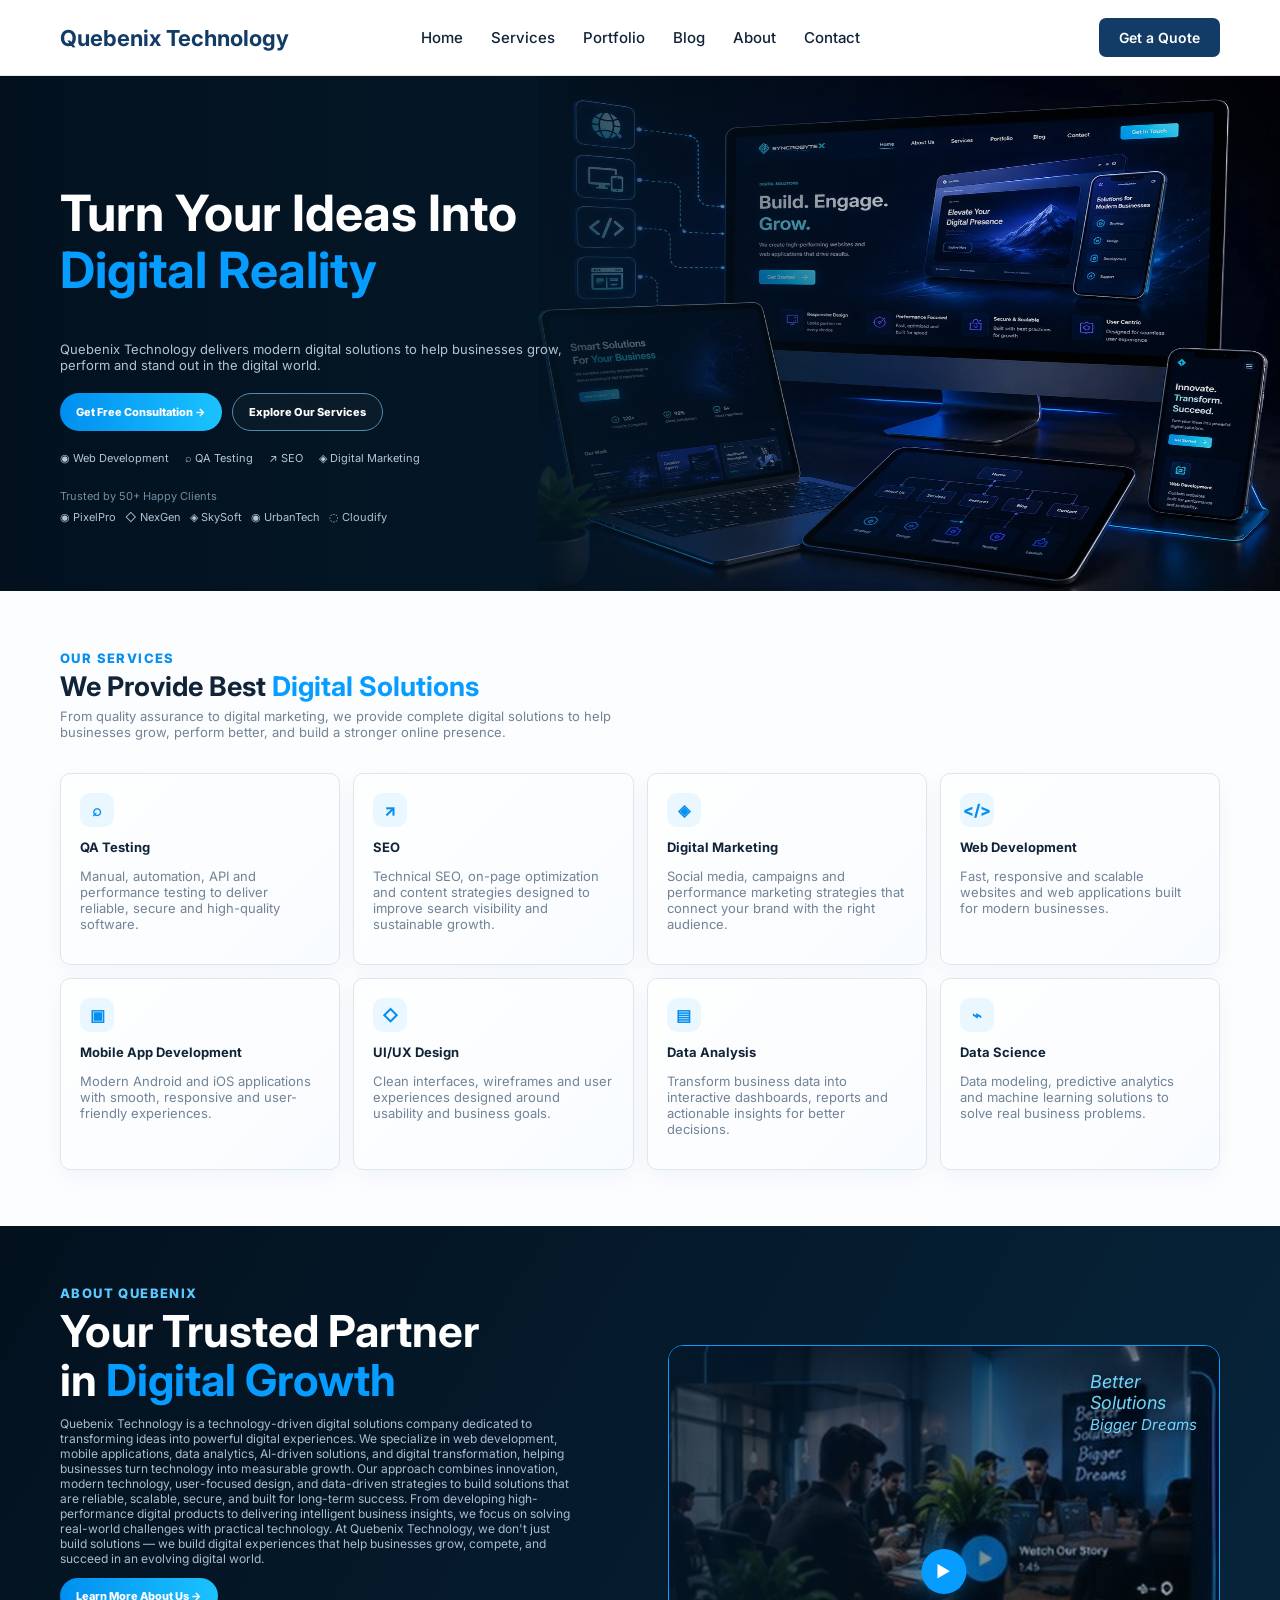
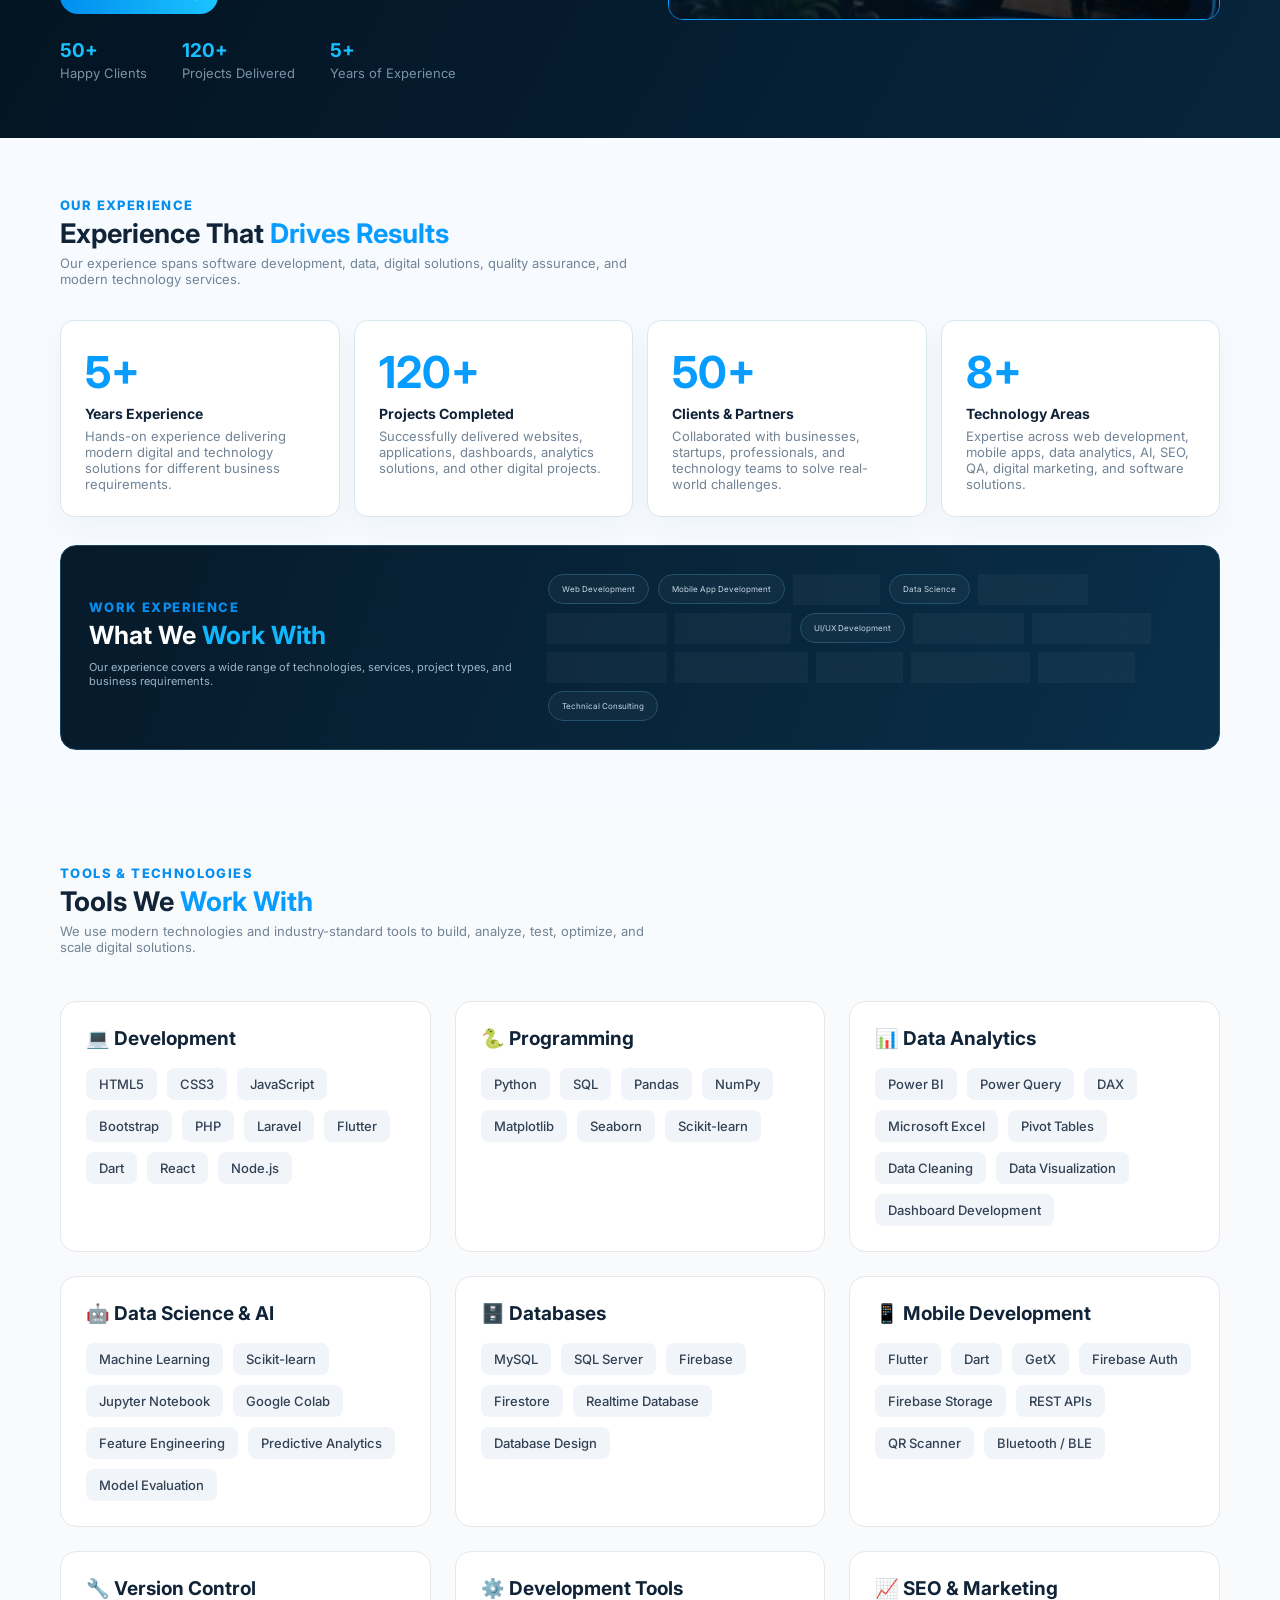
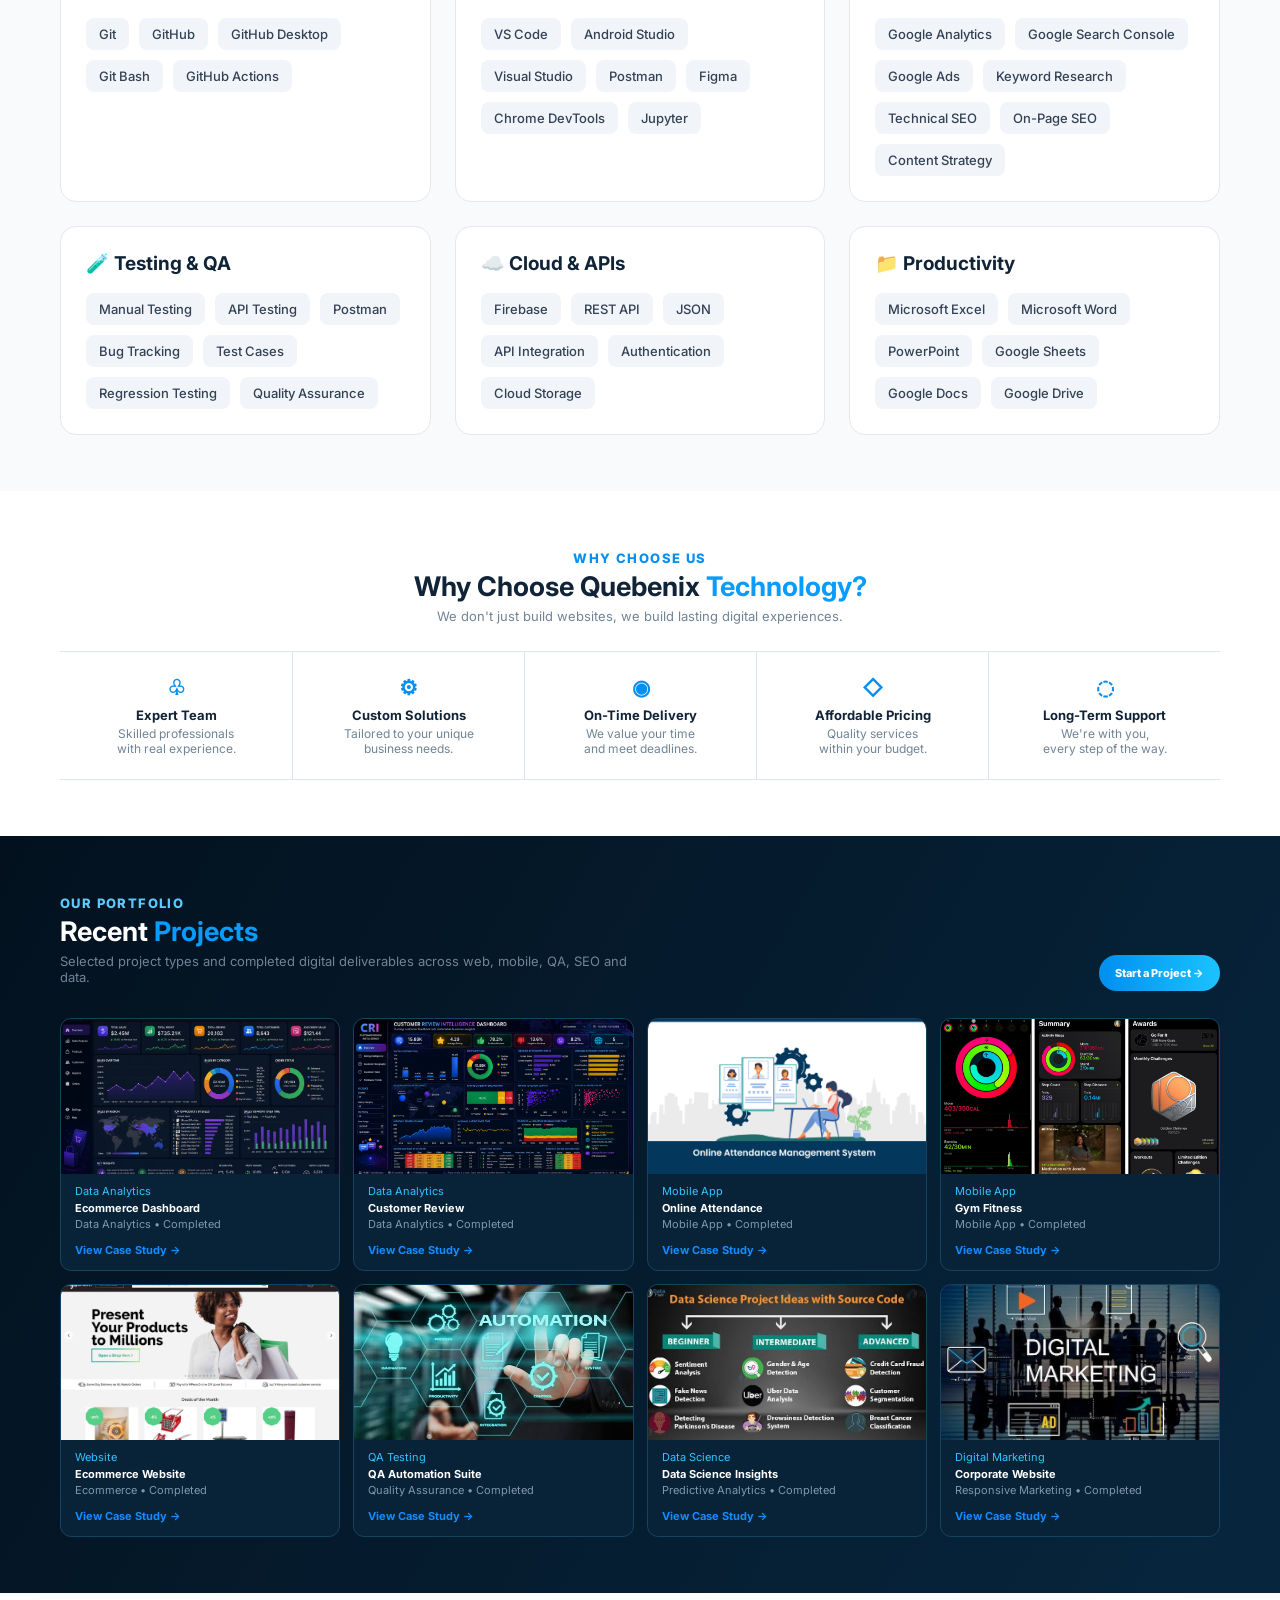
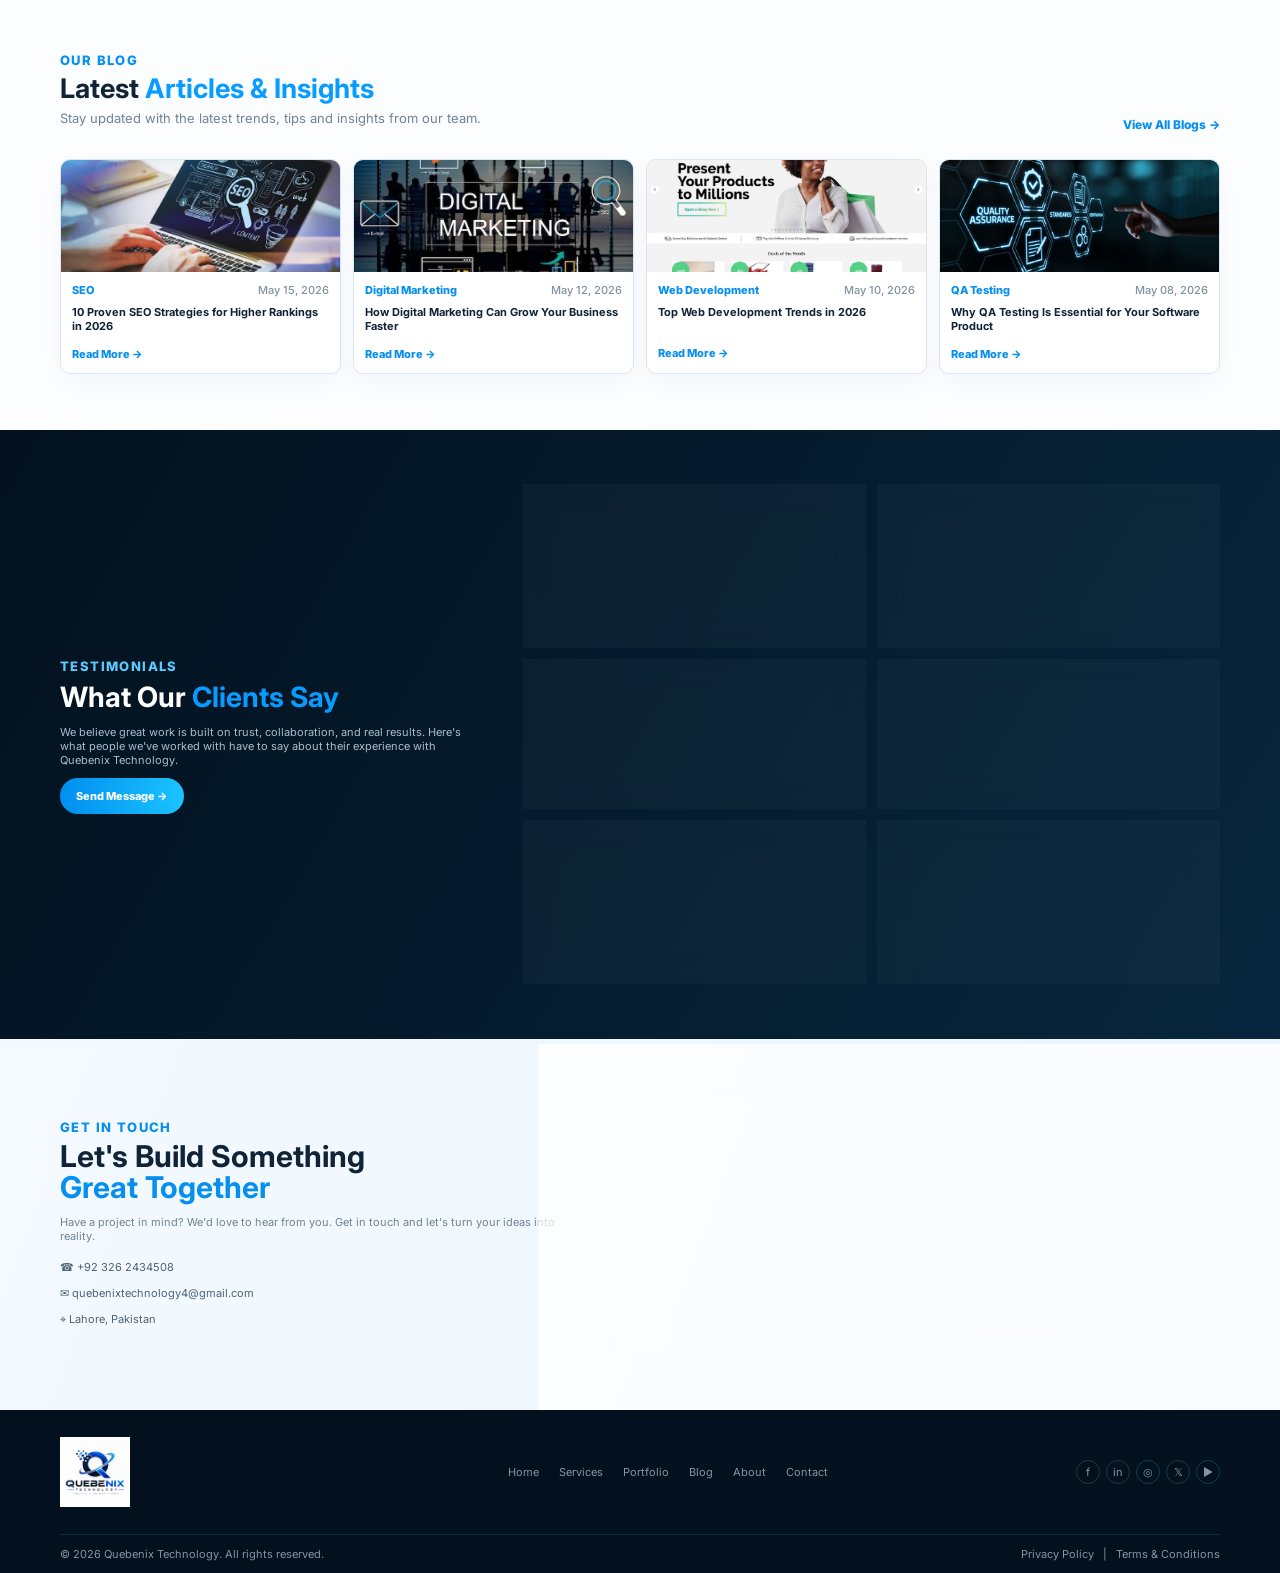
==== quebenix-reference-website/index.html @ 3571db76 "Changes" ====
<!doctype html>
<html lang="en">

<head>
    <meta charset="utf-8">
    <meta name="viewport" content="width=device-width,initial-scale=1">
    <meta name="description" content="Quebenix Technology - Digital Solutions">
    <title>Quebenix Technology</title>
    <link rel="preconnect" href="https://fonts.googleapis.com">
    <link rel="preconnect" href="https://fonts.gstatic.com" crossorigin>
    <link href="https://fonts.googleapis.com/css2?family=Inter:wght@400;500;600;700;800&display=swap" rel="stylesheet">
    <link rel="stylesheet" href="style.css">
</head>

<body>
<header class="header">
    <div class="container header-inner">

        <!-- Company Name -->
        <a href="#" class="company-name">
            Quebenix Technology
        </a>

        <!-- Center Navigation -->
        <nav class="nav-menu">
            <a href="#home">Home</a>
            <a href="#services">Services</a>
            <a href="#portfolio">Portfolio</a>
            <a href="#blog">Blog</a>
            <a href="#about">About</a>
            <a href="#contact">Contact</a>
        </nav>

        <!-- Right Button -->
        <a href="#contact" class="header-btn">
            Get a Quote
        </a>

    </div>
</header>

    <section class="hero" id="home">
        <div class="container">
            <div class="hero-copy">
                
                <h1>Turn Your Ideas Into<br><span>Digital Reality</span></h1>
                <p>Quebenix Technology delivers modern digital solutions to help businesses grow, perform and stand out
                    in the digital world.</p>
                <div class="actions"><a class="btn blue" href="#contact">Get Free Consultation →</a><a class="btn glass"
                        href="#services">Explore Our Services</a></div>
                <div class="tags"><span>◉ Web Development</span><span>⌕ QA Testing</span><span>↗ SEO</span><span>◈
                        Digital Marketing</span></div>
                <div class="trusted">Trusted by 50+ Happy Clients<div>◉ PixelPro &nbsp; ◇ NexGen &nbsp; ◈ SkySoft &nbsp;
                        ◉ UrbanTech &nbsp; ◌ Cloudify</div>
                </div>
            </div>
        </div>
    </section>
   
<section class="section services" id="services">
    <div class="container">

        <div class="section-head">
            <div>
                <small class="eyebrow">OUR SERVICES</small>

                <h2>
                    We Provide Best <span>Digital Solutions</span>
                </h2>

                <p>
                    From quality assurance to digital marketing, we provide
                    complete digital solutions to help businesses grow,
                    perform better, and build a stronger online presence.
                </p>
            </div>
        </div>

        <div class="service-grid">

            <article class="glass-card">
                <div class="icon">⌕</div>
                <h3>QA Testing</h3>
                <p>
                    Manual, automation, API and performance testing to
                    deliver reliable, secure and high-quality software.
                </p>
            </article>

            <article class="glass-card">
                <div class="icon">↗</div>
                <h3>SEO</h3>
                <p>
                    Technical SEO, on-page optimization and content
                    strategies designed to improve search visibility
                    and sustainable growth.
                </p>
            </article>

            <article class="glass-card">
                <div class="icon">◈</div>
                <h3>Digital Marketing</h3>
                <p>
                    Social media, campaigns and performance marketing
                    strategies that connect your brand with the right
                    audience.
                </p>
            </article>

            <article class="glass-card">
                <div class="icon">&lt;/&gt;</div>
                <h3>Web Development</h3>
                <p>
                    Fast, responsive and scalable websites and web
                    applications built for modern businesses.
                </p>
            </article>

            <article class="glass-card">
                <div class="icon">▣</div>
                <h3>Mobile App Development</h3>
                <p>
                    Modern Android and iOS applications with smooth,
                    responsive and user-friendly experiences.
                </p>
            </article>

            <article class="glass-card">
                <div class="icon">◇</div>
                <h3>UI/UX Design</h3>
                <p>
                    Clean interfaces, wireframes and user experiences
                    designed around usability and business goals.
                </p>
            </article>

            <article class="glass-card">
                <div class="icon">▤</div>
                <h3>Data Analysis</h3>
                <p>
                    Transform business data into interactive dashboards,
                    reports and actionable insights for better decisions.
                </p>
            </article>

            <article class="glass-card">
                <div class="icon">⌁</div>
                <h3>Data Science</h3>
                <p>
                    Data modeling, predictive analytics and machine
                    learning solutions to solve real business problems.
                </p>
            </article>

        </div>

    </div>
</section>


    <section class="about section" id="about">
        <div class="container about-grid">
            <div><small class="eyebrow" style="color:#5bcaff">ABOUT QUEBENIX</small>
                <h2>Your Trusted Partner<br>in <span>Digital Growth</span></h2>
                <p>Quebenix Technology is a technology-driven digital solutions company dedicated to transforming ideas into powerful digital experiences. We specialize in web development, mobile applications, data analytics, AI-driven solutions, and digital transformation, helping businesses turn technology into measurable growth.

Our approach combines innovation, modern technology, user-focused design, and data-driven strategies to build solutions that are reliable, scalable, secure, and built for long-term success. From developing high-performance digital products to delivering intelligent business insights, we focus on solving real-world challenges with practical technology.

At Quebenix Technology, we don't just build solutions — we build digital experiences that help businesses grow, compete, and succeed in an evolving digital world.</p><a class="btn blue" href="#contact">Learn More
                    About Us →</a>
                <div class="stats">
                    <div><b>50+</b><small>Happy Clients</small></div>
                    <div><b>120+</b><small>Projects Delivered</small></div>
                    <div><b>5+</b><small>Years of Experience</small></div>
                </div>
            </div>
            <div class="about-visual"><img src="assets/about.jpg" alt="Quebenix team">
                <div class="story">Better<br>Solutions<br><small>Bigger Dreams</small></div>
                <div class="play">▶</div>
            </div>
        </div>
    </section>
<section class="experience section">
    <div class="container">

        <div class="section-head">
            <div>
                <small class="eyebrow">OUR EXPERIENCE</small>
                <h2>Experience That <span>Drives Results</span></h2>
                <p>
                    Our experience spans software development, data, digital
                    solutions, quality assurance, and modern technology services.
                </p>
            </div>
        </div>

        <div class="experience-grid">

            <div class="experience-card">
                <b>5+</b>
                <h3>Years Experience</h3>
                <p>
                    Hands-on experience delivering modern digital and technology
                    solutions for different business requirements.
                </p>
            </div>

            <div class="experience-card">
                <b>120+</b>
                <h3>Projects Completed</h3>
                <p>
                    Successfully delivered websites, applications, dashboards,
                    analytics solutions, and other digital projects.
                </p>
            </div>

            <div class="experience-card">
                <b>50+</b>
                <h3>Clients & Partners</h3>
                <p>
                    Collaborated with businesses, startups, professionals, and
                    technology teams to solve real-world challenges.
                </p>
            </div>

            <div class="experience-card">
                <b>8+</b>
                <h3>Technology Areas</h3>
                <p>
                    Expertise across web development, mobile apps, data analytics,
                    AI, SEO, QA, digital marketing, and software solutions.
                </p>
            </div>

        </div>

        <div class="industry-box">

            <div>
                <small class="eyebrow">WORK EXPERIENCE</small>

                <h2>What We <span>Work With</span></h2>

                <p>
                    Our experience covers a wide range of technologies, services,
                    project types, and business requirements.
                </p>
            </div>

            <div class="industry-list">
                <span>Web Development</span>
                <span>Mobile App Development</span>
                <span>Data Analytics</span>
                <span>Data Science</span>
                <span>Artificial Intelligence</span>
                <span>SEO & Digital Marketing</span>
                <span>Software Testing & QA</span>
                <span>UI/UX Development</span>
                <span>Business Intelligence</span>
                <span>Power BI & Dashboards</span>
                <span>Python & SQL Solutions</span>
                <span>Cloud & Scalable Solutions</span>
                <span>API Integration</span>
                <span>E-Commerce Solutions</span>
                <span>Custom Software</span>
                <span>Technical Consulting</span>
            </div>

        </div>

    </div>
</section>
<section class="tools section">
    <div class="container">

        <div class="section-head">
            <div>
                <small class="eyebrow">TOOLS & TECHNOLOGIES</small>
                <h2>Tools We <span>Work With</span></h2>
                <p>
                    We use modern technologies and industry-standard tools to
                    build, analyze, test, optimize, and scale digital solutions.
                </p>
            </div>
        </div>

        <div class="tools-grid">

            <!-- Development -->
            <div class="tool-category">
                <h3>💻 Development</h3>
                <div class="tool-list">
                    <span>HTML5</span>
                    <span>CSS3</span>
                    <span>JavaScript</span>
                    <span>Bootstrap</span>
                    <span>PHP</span>
                    <span>Laravel</span>
                    <span>Flutter</span>
                    <span>Dart</span>
                    <span>React</span>
                    <span>Node.js</span>
                </div>
            </div>

            <!-- Programming -->
            <div class="tool-category">
                <h3>🐍 Programming</h3>
                <div class="tool-list">
                    <span>Python</span>
                    <span>SQL</span>
                    <span>Pandas</span>
                    <span>NumPy</span>
                    <span>Matplotlib</span>
                    <span>Seaborn</span>
                    <span>Scikit-learn</span>
                </div>
            </div>

            <!-- Data Analytics -->
            <div class="tool-category">
                <h3>📊 Data Analytics</h3>
                <div class="tool-list">
                    <span>Power BI</span>
                    <span>Power Query</span>
                    <span>DAX</span>
                    <span>Microsoft Excel</span>
                    <span>Pivot Tables</span>
                    <span>Data Cleaning</span>
                    <span>Data Visualization</span>
                    <span>Dashboard Development</span>
                </div>
            </div>

            <!-- Data Science & AI -->
            <div class="tool-category">
                <h3>🤖 Data Science & AI</h3>
                <div class="tool-list">
                    <span>Machine Learning</span>
                    <span>Scikit-learn</span>
                    <span>Jupyter Notebook</span>
                    <span>Google Colab</span>
                    <span>Feature Engineering</span>
                    <span>Predictive Analytics</span>
                    <span>Model Evaluation</span>
                </div>
            </div>

            <!-- Databases -->
            <div class="tool-category">
                <h3>🗄️ Databases</h3>
                <div class="tool-list">
                    <span>MySQL</span>
                    <span>SQL Server</span>
                    <span>Firebase</span>
                    <span>Firestore</span>
                    <span>Realtime Database</span>
                    <span>Database Design</span>
                </div>
            </div>

            <!-- Mobile Development -->
            <div class="tool-category">
                <h3>📱 Mobile Development</h3>
                <div class="tool-list">
                    <span>Flutter</span>
                    <span>Dart</span>
                    <span>GetX</span>
                    <span>Firebase Auth</span>
                    <span>Firebase Storage</span>
                    <span>REST APIs</span>
                    <span>QR Scanner</span>
                    <span>Bluetooth / BLE</span>
                </div>
            </div>

            <!-- Version Control -->
            <div class="tool-category">
                <h3>🔧 Version Control</h3>
                <div class="tool-list">
                    <span>Git</span>
                    <span>GitHub</span>
                    <span>GitHub Desktop</span>
                    <span>Git Bash</span>
                    <span>GitHub Actions</span>
                </div>
            </div>

            <!-- Development Tools -->
            <div class="tool-category">
                <h3>⚙️ Development Tools</h3>
                <div class="tool-list">
                    <span>VS Code</span>
                    <span>Android Studio</span>
                    <span>Visual Studio</span>
                    <span>Postman</span>
                    <span>Figma</span>
                    <span>Chrome DevTools</span>
                    <span>Jupyter</span>
                </div>
            </div>

            <!-- SEO & Marketing -->
            <div class="tool-category">
                <h3>📈 SEO & Marketing</h3>
                <div class="tool-list">
                    <span>Google Analytics</span>
                    <span>Google Search Console</span>
                    <span>Google Ads</span>
                    <span>Keyword Research</span>
                    <span>Technical SEO</span>
                    <span>On-Page SEO</span>
                    <span>Content Strategy</span>
                </div>
            </div>

            <!-- Testing & QA -->
            <div class="tool-category">
                <h3>🧪 Testing & QA</h3>
                <div class="tool-list">
                    <span>Manual Testing</span>
                    <span>API Testing</span>
                    <span>Postman</span>
                    <span>Bug Tracking</span>
                    <span>Test Cases</span>
                    <span>Regression Testing</span>
                    <span>Quality Assurance</span>
                </div>
            </div>

            <!-- Cloud & APIs -->
            <div class="tool-category">
                <h3>☁️ Cloud & APIs</h3>
                <div class="tool-list">
                    <span>Firebase</span>
                    <span>REST API</span>
                    <span>JSON</span>
                    <span>API Integration</span>
                    <span>Authentication</span>
                    <span>Cloud Storage</span>
                </div>
            </div>

            <!-- Office & Productivity -->
            <div class="tool-category">
                <h3>📁 Productivity</h3>
                <div class="tool-list">
                    <span>Microsoft Excel</span>
                    <span>Microsoft Word</span>
                    <span>PowerPoint</span>
                    <span>Google Sheets</span>
                    <span>Google Docs</span>
                    <span>Google Drive</span>
                </div>
            </div>

        </div>
    </div>
</section>
    <section class="section why">
        <div class="container">
            <div class="section-head" style="display:block;text-align:center"><small class="eyebrow">WHY CHOOSE
                    US</small>
                <h2>Why Choose Quebenix <span>Technology?</span></h2>
                <p style="margin:auto">We don't just build websites, we build lasting digital experiences.</p>
            </div>
            <div class="why-grid">
                <div><strong>♧</strong>
                    <h3>Expert Team</h3>
                    <p>Skilled professionals<br>with real experience.</p>
                </div>
                <div><strong>⚙</strong>
                    <h3>Custom Solutions</h3>
                    <p>Tailored to your unique<br>business needs.</p>
                </div>
                <div><strong>◉</strong>
                    <h3>On-Time Delivery</h3>
                    <p>We value your time<br>and meet deadlines.</p>
                </div>
                <div><strong>◇</strong>
                    <h3>Affordable Pricing</h3>
                    <p>Quality services<br>within your budget.</p>
                </div>
                <div><strong>◌</strong>
                    <h3>Long-Term Support</h3>
                    <p>We're with you,<br>every step of the way.</p>
                </div>
            </div>
        </div>
    </section>
<section class="portfolio section" id="portfolio">
    <div class="container">

        <div class="section-head">
            <div>
                <small class="eyebrow" style="color:#5bcaff">OUR PORTFOLIO</small>
                <h2>Recent <span>Projects</span></h2>
                <p>
                    Selected project types and completed digital deliverables across web,
                    mobile, QA, SEO and data.
                </p>
            </div>

            <a class="btn blue" href="#contact">Start a Project →</a>
        </div>

        <div class="project-grid">

            <!-- Ecommerce Dashboard -->
            <a href="projects/ecommerce-dashboard.html" class="project">
                <img src="assets/Ecommerce.png" alt="Ecommerce Dashboard">
                <small>Data Analytics</small>
                <h3>Ecommerce Dashboard</h3>
                <p>Data Analytics • Completed</p>
                <span class="view-project">View Case Study →</span>
            </a>

            <!-- Customer Review -->
            <a href="projects/customer-review.html" class="project">
                <img src="assets/Customer Review.png" alt="Customer Review">
                <small>Data Analytics</small>
                <h3>Customer Review</h3>
                <p>Data Analytics • Completed</p>
                <span class="view-project">View Case Study →</span>
            </a>

            <!-- Online Attendance -->
            <a href="projects/online-attendance.html" class="project">
                <img src="assets/Online Attendence.jpg" alt="Online Attendance System">
                <small>Mobile App</small>
                <h3>Online Attendance</h3>
                <p>Mobile App • Completed</p>
                <span class="view-project">View Case Study →</span>
            </a>

            <!-- Gym Fitness -->
            <a href="projects/gym-fitness.html" class="project">
                <img src="assets/Gym.jpg" alt="Gym Fitness App">
                <small>Mobile App</small>
                <h3>Gym Fitness</h3>
                <p>Mobile App • Completed</p>
                <span class="view-project">View Case Study →</span>
            </a>

            <!-- Ecommerce Website -->
            <a href="projects/ecommerce-website.html" class="project">
                <img src="assets/banner.jpg" alt="Ecommerce Website">
                <small>Website</small>
                <h3>Ecommerce Website</h3>
                <p>Ecommerce • Completed</p>
                <span class="view-project">View Case Study →</span>
            </a>

            <!-- QA Automation -->
            <a href="projects/qa-automation.html" class="project">
                <img src="assets/Automation.jpg" alt="QA Automation Suite">
                <small>QA Testing</small>
                <h3>QA Automation Suite</h3>
                <p>Quality Assurance • Completed</p>
                <span class="view-project">View Case Study →</span>
            </a>

            <!-- Data Science -->
            <a href="projects/data-science.html" class="project">
                <img src="assets/Data.jpg" alt="Data Science Insights">
                <small>Data Science</small>
                <h3>Data Science Insights</h3>
                <p>Predictive Analytics • Completed</p>
                <span class="view-project">View Case Study →</span>
            </a>

            <!-- Digital Marketing -->
            <a href="projects/corporate-website.html" class="project">
                <img src="assets/digital marketing.jpg" alt="Corporate Website">
                <small>Digital Marketing</small>
                <h3>Corporate Website</h3>
                <p>Responsive Marketing • Completed</p>
                <span class="view-project">View Case Study →</span>
            </a>

        </div>
    </div>
</section>
    <section class="section blog" id="blog">
        <div class="container">
            <div class="section-head">
                <div><small class="eyebrow">OUR BLOG</small>
                    <h2>Latest <span>Articles & Insights</span></h2>
                    <p>Stay updated with the latest trends, tips and insights from our team.</p>
                </div><a class="view" href="blog.html">View All Blogs →</a>
            </div>
            <div class="blog-grid">
                <article class="post"><img src="assets/SEO.jpg"
                        alt="10 Proven SEO Strategies for Higher Rankings in 2026">
                    <div class="body">
                        <div class="meta">SEO<time>May 15, 2026</time></div>
                        <h3>10 Proven SEO Strategies for Higher Rankings in 2026</h3><a href="blog.html">Read More →</a>
                    </div>
                </article>
                <article class="post"><img src="assets/digital marketing.jpg"
                        alt="How Digital Marketing Can Grow Your Business Faster">
                    <div class="body">
                        <div class="meta">Digital Marketing<time>May 12, 2026</time></div>
                        <h3>How Digital Marketing Can Grow Your Business Faster</h3><a href="blog.html">Read More →</a>
                    </div>
                </article>
                <article class="post"><img src="assets/banner.jpg" alt="Top Web Development Trends in 2026">
                    <div class="body">
                        <div class="meta">Web Development<time>May 10, 2026</time></div>
                        <h3>Top Web Development Trends in 2026</h3><a href="blog.html">Read More →</a>
                    </div>
                </article>
                <article class="post"><img src="assets/Qa.jpg"
                        alt="Why QA Testing Is Essential for Your Software Product">
                    <div class="body">
                        <div class="meta">QA Testing<time>May 08, 2026</time></div>
                        <h3>Why QA Testing Is Essential for Your Software Product</h3><a href="blog.html">Read More
                            →</a>
                    </div>
                </article>
            </div>
        </div>
    </section>
<section class="testimonials" id="testimonials">
    <div class="container testi-grid">

        <div>
            <small class="eyebrow" style="color:#5bcaff">TESTIMONIALS</small>
            <h2>What Our <span>Clients Say</span></h2>
            <p>
                We believe great work is built on trust, collaboration, and real
                results. Here's what people we've worked with have to say about
                their experience with Quebenix Technology.
            </p>
            <a class="btn blue" href="#contact">Send Message →</a>
        </div>

        <div class="quotes">

            <!-- KRC Total Solution -->
            <article class="quote-card">
                <p>
                    “Our experience with Quebenix Technology was excellent.
                    Their team was professional, responsive, and focused on
                    delivering practical solutions. We truly appreciated their
                    technical expertise and commitment to the project.”
                </p>

                <div class="quote-foot">
                    <span class="avatar">KR</span>
                    <span>
                        KRC Total Solution<br>
                        <small>Technology Solutions</small>
                    </span>
                    <strong class="stars">★★★★★</strong>
                </div>
            </article>

            <!-- Developer Hub Corner -->
            <article class="quote-card">
                <p>
                    “Quebenix Technology has a strong understanding of modern
                    software development. Working with their team was a great
                    experience, and their dedication to quality and innovation
                    really stood out.”
                </p>

                <div class="quote-foot">
                    <span class="avatar">DH</span>
                    <span>
                        Developer Hub Corner<br>
                        <small>Development Community</small>
                    </span>
                    <strong class="stars">★★★★★</strong>
                </div>
            </article>

            <!-- Leap Skill -->
            <article class="quote-card">
                <p>
                    “It was a great experience working with Quebenix Technology.
                    Their professional environment and focus on practical
                    learning made the collaboration valuable for mobile app
                    development and training.”
                </p>

                <div class="quote-foot">
                    <span class="avatar">LS</span>
                    <span>
                        Leap Skill<br>
                        <small>Learning & Development</small>
                    </span>
                    <strong class="stars">★★★★★</strong>
                </div>
            </article>

            <!-- Quebenix Technology -->
            <article class="quote-card">
                <p>
                    “Working with Quebenix Technology has been a valuable
                    experience. Their focus on innovation, teamwork, and
                    technology creates an environment where ideas can turn
                    into meaningful digital solutions.”
                </p>

                <div class="quote-foot">
                    <span class="avatar">QT</span>
                    <span>
                        Quebenix Technology<br>
                        <small>Technology & Digital Solutions</small>
                    </span>
                    <strong class="stars">★★★★★</strong>
                </div>
            </article>

            <!-- Muzamil -->
            <article class="quote-card">
                <p>
                    “My experience with Quebenix Technology has been great.
                    I had the opportunity to work in a professional environment
                    where data analysis, problem-solving, and data-driven
                    decision-making were highly valued.”
                </p>

                <div class="quote-foot">
                    <span class="avatar">M</span>
                    <span>
                        Muzamil<br>
                        <small>Data Analyst</small>
                    </span>
                    <strong class="stars">★★★★★</strong>
                </div>
            </article>

            <!-- Khushboo Saleem -->
            <article class="quote-card">
                <p>
                    “Working with Quebenix Technology has been a rewarding
                    experience. Their collaborative approach and interest in
                    data-driven solutions provided a great environment to work
                    on analytics and data science projects.”
                </p>

                <div class="quote-foot">
                    <span class="avatar">KS</span>
                    <span>
                        Khushboo Saleem<br>
                        <small>Data Scientist</small>
                    </span>
                    <strong class="stars">★★★★★</strong>
                </div>
            </article>

        </div>
    </div>
</section>
    <section class="section contact" id="contact">
        <div class="container contact-grid">
            <div><small class="eyebrow">GET IN TOUCH</small>
                <h2>Let's Build Something<br><span>Great Together</span></h2>
                <p>Have a project in mind? We'd love to hear from you. Get in touch and let's turn your ideas into
                    reality.</p>
                <div class="details">☎ +92 326 2434508<br>✉ quebenixtechnology4@gmail.com<br>⌖ Lahore, Pakistan</div>
            </div>
            <form class="form" id="contactForm">
                <div class="two"><label>Full Name*<input required placeholder="Enter your name"></label><label>Email
                        Address*<input required type="email" placeholder="Enter your email"></label></div>
                <div class="two"><label>Service<select>
                            <option>Select a service</option>
                            <option>QA Testing</option>
                            <option>SEO</option>
                            <option>Digital Marketing</option>
                            <option>Web Development</option>
                            <option>Mobile App Development</option>
                            <option>UI/UX Design</option>
                            <option>Data Analysis</option>
                            <option>Data Science</option>
                        </select></label><label>Message*<textarea required
                            placeholder="Tell us about your project..."></textarea></label></div><button
                    class="btn blue" type="submit">Send Message →</button>
                <p id="formMsg"></p>
            </form>
        </div>
    </section>
    <footer class="footer">
        <div class="container footer-main"><a class="footer-brand" href="#home"><img src="assets/logo-original.jpeg"
                    alt="Quebenix Technology"></a>
            <div class="footer-nav"><a href="#home">Home</a><a href="#services">Services</a><a
                    href="#portfolio">Portfolio</a><a href="blog.html">Blog</a><a href="#about">About</a><a
                    href="#contact">Contact</a></div>
            <div class="social"><span>f</span><span>in</span><span>◎</span><span>𝕏</span><span>▶</span></div>
        </div>
        <div class="container bottom"><span>© 2026 Quebenix Technology. All rights reserved.</span><span>Privacy Policy
                &nbsp; | &nbsp; Terms & Conditions</span></div>
    </footer>
    <script src="script.js"></script>
</body>

</html>
---- quebenix-reference-website/style.css ----
* {
  box-sizing: border-box
}

html {
  scroll-behavior: smooth
}

body {
  margin: 0;
  font-family: Inter, Arial, sans-serif;
  background: #f7fafc;
  color: #102337
}

a {
  text-decoration: none;
  color: inherit
}

.container {
  width: min(1160px, 92%);
  margin: auto
}

:root {
  --blue: #079cff;
  --cyan: #20c7ff;
  --nav: #04111e;
  --dark: #03111e;
  --line: #dbe7ef;
  --muted: #718496
}

.header {
    width: 100%;
    background: #ffffff;
    border-bottom: 1px solid #e5e7eb;
    position: sticky;
    top: 0;
    z-index: 1000;
}

.header-inner {
    min-height: 75px;
    display: grid;
    grid-template-columns: 1fr auto 1fr;
    align-items: center;
}

/* Company Name */
.company-name {
    justify-self: start;
    font-size: 22px;
    font-weight: 700;
    color: #123b66;
    text-decoration: none;
    white-space: nowrap;
}

/* Navigation Center */
.nav-menu {
    display: flex;
    align-items: center;
    justify-content: center;
    gap: 28px;
}

.nav-menu a {
    color: #102337;
    font-size: 15px;
    font-weight: 500;
    text-decoration: none;
    transition: 0.3s ease;
}

.nav-menu a:hover {
    color: #168bd1;
}

/* Right Button */
.header-btn {
    justify-self: end;
    padding: 11px 20px;
    background: #123b66;
    color: #ffffff;
    border-radius: 7px;
    font-size: 14px;
    font-weight: 600;
    text-decoration: none;
}

.nav {
  height: 100%;
  display: flex;
  align-items: center;
  justify-content: space-between
}

.logo {
  display: flex;
  align-items: center;
  gap: 0
}

.logo .mark {
  width: 31px;
  height: 31px;
  border: 5px solid var(--blue);
  border-radius: 50%;
  color: var(--blue);
  font-weight: 800;
  display: grid;
  place-items: center;
  position: relative
}

.logo .mark:after {
  content: "";
  position: absolute;
  width: 10px;
  height: 5px;
  right: -7px;
  bottom: 0;
  background: var(--blue);
  transform: rotate(45deg);
  border-radius: 5px
}

.logo b {
  font-size: 14px;
  display: block;
  line-height: 1
}

.logo small {
  font-size: 7px;
  letter-spacing: 1.5px;
  opacity: .65
}

.logo .logo-header-img {
  display: block;
  width: 180px;
  height: auto;
  max-height: 55px;
  object-fit: contain;
  object-position: left center
}

.nav nav {
  display: flex;
  align-items: center;
  gap: 25px;
  font-size: 10px;
  font-weight: 600
}

.nav nav a {
  opacity: .78
}

.nav nav a:hover,
.nav nav a.active {
  color: #32c4ff;
  opacity: 1
}

.quote {
  background: linear-gradient(90deg, #008ff0, #1ac3ff);
  padding: 10px 15px;
  border-radius: 20px;
  color: #fff !important;
  opacity: 1 !important;
  box-shadow: 0 10px 25px #008fff33
}

.hamb {
  display: none;
  background: none;
  border: 0
}

.hamb span {
  display: block;
  width: 23px;
  height: 2px;
  background: #fff;
  margin: 5px
}


/* =========================
   HERO
========================= */

.hero {
  min-height: 515px;
  color: #fff;
  position: relative;
  overflow: hidden;
  background: #031321 url("assets/hero.jpg") right center/58% 100% no-repeat
}

.hero:after {
  content: "";
  position: absolute;
  inset: 0;
  background: linear-gradient(90deg, #03111feF 0%, #041727D9 40%, #03111e18 78%)
}

.hero .container {
  position: relative;
  z-index: 2;
  min-height: 515px;
  display: flex;
  align-items: center
}

.hero-copy {
  width: 57%;
  padding: 45px 0
}

.badge {
  font-size: 6px;
  border: 1px solid #2183b4;
  background: #092a43;
  border-radius: 20px;
  padding: 7px 10px;
  color: #77d4ff
}

.hero h1 {
    font-size: 50px;
    line-height: 1.15;
}

.hero h1 span {
  color: var(--blue)
}

.hero p {
  font-size: 13px;
  color: #b1c4d4;
  max-width: 505px
}

.actions {
  display: flex;
  gap: 10px;
  margin: 20px 0;
  flex-wrap: wrap
}

.btn {
  display: inline-flex;
  align-items: center;
  justify-content: center;
  border-radius: 24px;
  padding: 11px 16px;
  font-size: 11px;
  font-weight: 800
}

.btn.blue {
  background: linear-gradient(90deg, #008ff0, #1bc3ff);
  color: #fff
}

.btn.glass {
  border: 1px solid #4e8caf;
  background: #ffffff08;
  backdrop-filter: blur(8px);
  color: #fff
}

.tags {
  display: flex;
  gap: 16px;
  flex-wrap: wrap;
  color: #b3c7d6;
  font-size: 11px
}

.trusted {
  margin-top: 24px;
  color: #718da2;
  font-size: 11px
}

.trusted div {
  margin-top: 7px;
  color: #b1c2cf
}


/* =========================
   GENERAL SECTIONS
========================= */

.section {
  padding: 56px 0
}

.section-head {
  display: flex;
  justify-content: space-between;
  align-items: end;
  gap: 20px;
  margin-bottom: 27px
}

.eyebrow {
  font-size: 13px;
  letter-spacing: 1.4px;
  color: #078ff0;
  font-weight: 800
}

.section h2 {
  font-size: 27px;
  line-height: 1.12;
  margin: 5px 0
}

.section h2 span {
  color: var(--blue)
}

.section-head p {
  font-size: 13px;
  color: var(--muted);
  max-width: 600px;
  margin: 6px 0
}

.view {
  font-size: 12px;
  color: #078ff0;
  font-weight: 800;
  white-space: nowrap
}


/* =========================
   SERVICES
========================= */

.services {
  background: #fbfdff
}

.service-grid {
  display: grid;
  grid-template-columns: repeat(4, 1fr);
  gap: 13px
}

.glass-card {
  border: 1px solid #dce6ee;
  background: linear-gradient(135deg, #ffffffcc, #f7fbff99);
  border-radius: 10px;
  padding: 19px;
  box-shadow: inset 0 1px #fff, 0 8px 25px #1436510a;
  transition: .2s
}

.glass-card:hover {
  transform: translateY(-3px);
  box-shadow: 0 15px 35px #14365118
}

.icon {
  width: 34px;
  height: 34px;
  border-radius: 10px;
  background: #eaf7ff;
  color: #078ff0;
  display: grid;
  place-items: center;
  font-weight: 800;
  margin-bottom: 12px
}

.glass-card h3 {
  font-size: 13px;
  margin: 0
}

.glass-card p {
  font-size: 13px;
  color: var(--muted);
  min-height: 35px
}

.learn {
  font-size: 13px;
  color: #078ff0;
  font-weight: 800
}


/* =========================
   ABOUT
========================= */

.about {
  background: linear-gradient(120deg, #03111e, #07253c);
  color: #fff
}

.about-grid {
  display: grid;
  grid-template-columns: 1fr 1fr;
  gap: 55px;
  align-items: center
}

.about h2 {
  font-size: 44px;
  line-height: 1.1
}

.about h2 span {
  color: var(--blue)
}

.about p {
  font-size: 12px;
  color: #a7bdce;
  max-width: 510px
}

.about-visual {
  height: 275px;
  border: 1px solid #079cff;
  border-radius: 15px;
  overflow: hidden;
  position: relative;
  background: #071b2a
}

.about-visual img {
  width: 100%;
  height: 100%;
  object-fit: cover;
  opacity: .8
}

.about-visual:after {
  content: "";
  position: absolute;
  inset: 0;
  background: linear-gradient(90deg, #05182ab8, #05182a11)
}

.story {
  position: absolute;
  z-index: 2;
  right: 22px;
  top: 25px;
  font-size: 18px;
  font-style: italic;
  color: #70d6ff;
  text-shadow: 0 0 12px #000
}

.play {
  position: absolute;
  z-index: 3;
  left: 50%;
  bottom: 25px;
  transform: translateX(-50%);
  width: 45px;
  height: 45px;
  border-radius: 50%;
  display: grid;
  place-items: center;
  background: #079cff;
  box-shadow: 0 0 25px #079cff77
}

.stats {
  display: flex;
  gap: 35px;
  margin-top: 25px
}

.stats b {
  display: block;
  color: #18bfff;
  font-size: 19px
}

.stats small {
  font-size: 13px;
  color: #7893a7
}


/* =========================
   WHY US
========================= */

.why {
  text-align: center;
  background: #fff
}

.why-grid {
  display: grid;
  grid-template-columns: repeat(5, 1fr);
  border-top: 1px solid var(--line);
  border-bottom: 1px solid var(--line)
}

.why-grid div {
  padding: 23px 8px
}

.why-grid div+div {
  border-left: 1px solid var(--line)
}

.why-grid strong {
  font-size: 21px;
  color: #078ff0
}

.why-grid h3 {
  font-size: 13px;
  margin: 7px 0 3px
}

.why-grid p {
  font-size: 12px;
  color: var(--muted);
  margin: 0
}


/* =========================
   PORTFOLIO
========================= */

.portfolio {
  background: linear-gradient(120deg, #03111e, #07263e);
  color: #fff
}

.project-grid {
  display: grid;
  grid-template-columns: repeat(4, 1fr);
  gap: 13px
}

/* Clickable Project Card */

.project {
  display: block;
  border: 1px solid #16435e;
  background: #082238;
  border-radius: 11px;
  overflow: hidden;
  padding-bottom: 12px;
  text-decoration: none;
  color: inherit;
  cursor: pointer;
  position: relative;
  transition:
    transform 0.3s ease,
    box-shadow 0.3s ease,
    border-color 0.3s ease,
    background 0.3s ease
}

.project:hover {
  transform: translateY(-8px);
  border-color: #168cff;
  background: #092b46;
  box-shadow: 0 18px 40px rgba(0, 0, 0, 0.28);
}

.project:focus {
  outline: 2px solid #20c7ff;
  outline-offset: 3px
}

.project img {
  width: 100%;
  height: 155px;
  object-fit: cover;
  display: block;
  transition: transform 0.4s ease
}

.project:hover img {
  transform: scale(1.04)
}

.project small,
.project h3,
.project p {
  margin-left: 14px;
  margin-right: 14px
}

.project small {
  display: block;
  color: #32c4ff;
  font-size: 11px;
  margin-top: 10px
}

.project h3 {
  font-size: 11px;
  margin-top: 3px;
  margin-bottom: 0
}

.project p {
  font-size: 11px;
  color: #8098aa;
  margin-top: 2px;
  margin-bottom: 0
}

/* View Case Study */

.view-project {
  display: inline-flex;
  align-items: center;
  gap: 5px;
  margin: 12px 14px 0;
  color: #168cff;
  font-size: 11px;
  font-weight: 700;
  transition:
    transform 0.3s ease,
    color 0.3s ease
}

.project:hover .view-project {
  transform: translateX(5px);
  color: #32c4ff
}


/* =========================
   BLOG
========================= */

.blog {
  background: #fbfdff
}

.blog-grid {
  display: grid;
  grid-template-columns: repeat(4, 1fr);
  gap: 12px
}

.post {
  border: 1px solid var(--line);
  border-radius: 10px;
  overflow: hidden;
  background: #fff;
  box-shadow: 0 8px 25px #14365109
}

.post img {
  width: 100%;
  height: 112px;
  object-fit: cover;
  display: block
}

.post .body {
  padding: 11px
}

.post .meta {
  font-size:11px;
  color: #078ff0;
  font-weight: 800
}

.post time {
  float: right;
  color: #8091a0;
  font-weight: 500
}

.post h3 {
  font-size: 11px;
  line-height: 1.3;
  min-height: 28px;
  margin: 8px 0
}

.post a {
  font-size: 11px;
  color: #078ff0;
  font-weight: 800
}


/* =========================
   TESTIMONIALS
========================= */

.testimonials {
  background: linear-gradient(120deg, #03111e, #07263d);
  color: #fff;
  padding: 55px 0
}

.testi-grid {
  display: grid;
  grid-template-columns: .75fr 1.25fr;
  gap: 45px;
  align-items: center
}

.testimonials h2 {
  font-size: 28px;
  margin: 5px 0
}

.testimonials h2 span {
  color: #079cff
}

.testimonials p {
  font-size: 11px;
  color: #a6bdce
}

.quotes {
  display: grid;
  grid-template-columns: 1fr 1fr;
  gap: 12px
}

.quote-card {
  background: #ffffff08;
  border: 1px solid #ffffff12;
  border-radius: 12px;
  padding: 18px;
  backdrop-filter: blur(14px);
  box-shadow: inset 0 1px #ffffff0d
}

.quote-card p {
  font-size: 11px;
  color: #b8cbd7
}

.quote-foot {
  display: flex;
  align-items: center;
  gap: 8px;
  margin-top: 16px
}

.avatar {
  width: 28px;
  height: 28px;
  border-radius: 50%;
  background: linear-gradient(135deg, #5ccfff, #254e7d);
  display: grid;
  place-items: center;
  font-size: 12px;
  font-weight: 800
}

.quote-foot span {
  font-size: 11px
}

.stars {
  margin-left: auto;
  color: #1bc0ff;
  font-size: 8px
}


/* =========================
   CONTACT
========================= */

.contact {
  background: linear-gradient(110deg, #f4faff, #eaf4fc);
  position: relative;
  overflow: hidden
}

.contact-grid {
  display: grid;
  grid-template-columns: .9fr 1.1fr;
  gap: 45px;
  align-items: center
}

.contact h2 {
  font-size: 30px;
  line-height: 1.05
}

.contact h2 span {
  color: #078ff0
}

.contact p {
  font-size: 11px;
  color: var(--muted)
}

.details {
  font-size: 11px;
  line-height: 2.4;
  color: #4d6376
}

.details b {
  color: #078ff0;
  margin-right: 7px
}

.form {
  background: #ffffffb8;
  border: 1px solid #d7e6f1;
  border-radius: 12px;
  padding: 19px;
  backdrop-filter: blur(16px);
  box-shadow: 0 18px 45px #123b570d
}

.two {
  display: grid;
  grid-template-columns: 1fr 1fr;
  gap: 10px
}

label {
  display: block;
  font-size: 13px;
  font-weight: 800;
  color: #546b7d;
  margin-bottom: 10px
}

input,
select,
textarea {
  display: block;
  width: 100%;
  border: 1px solid #dce7ef;
  border-radius: 6px;
  background: #fff;
  padding: 9px;
  font: inherit;
  font-size: 8px;
  margin-top: 5px
}

textarea {
  height: 78px;
  resize: vertical
}

.contact-art {
  height: 100%;
  min-height: 200px;
  display: flex;
  align-items: center;
  justify-content: center
}

.contact-art img {
  max-width: 100%;
  height: 210px;
  object-fit: cover;
  border-radius: 15px;
  box-shadow: 0 20px 50px #0c315225
}


/* =========================
   FOOTER
========================= */

.footer {
  background: #03111e;
  color: #7f96a8
}

.footer-main {
  padding: 27px 0;
  display: flex;
  align-items: center;
  justify-content: space-between
}

.footer-nav {
  display: flex;
  gap: 20px;
  font-size: 11px
}

.social {
  display: flex;
  gap: 6px
}

.social span {
  width: 24px;
  height: 24px;
  border: 1px solid #173a52;
  border-radius: 50%;
  display: grid;
  place-items: center;
  font-size: 11px
}

.bottom {
  border-top: 1px solid #122c40;
  padding: 12px 0;
  font-size: 11px;
  display: flex;
  justify-content: space-between
}

.footer-brand {
  display: block;
  line-height: 0
}

.footer-brand img {
  display: block;
  width: 200px;
  height: auto;
  max-height: 70px;
  object-fit: contain;
  object-position: left center
}

.footer-tagline {
  display: block;
  margin-top: 8px;
  font-size: 11px;
  letter-spacing: 2.8px;
  color: #8ea6b8
}

.footer-tagline i {
  font-style: normal;
  color: #20c7ff;
  padding: 0 4px
}


/* =========================
   BLOG PAGE
========================= */

.blog-hero {
  padding: 75px 0;
  text-align: center;
  background: linear-gradient(120deg, #03111e, #07283f);
  color: #fff
}

.blog-hero h1 {
  font-size: 45px;
  margin: 8px 0
}

.blog-hero h1 span {
  color: #079cff
}

.blog-hero p {
  font-size: 10px;
  color: #a9bfce;
  max-width: 650px;
  margin: auto
}

.filters {
  display: flex;
  gap: 8px;
  flex-wrap: wrap;
  margin-bottom: 24px
}

.filters button {
  border: 1px solid var(--line);
  background: #fff;
  border-radius: 20px;
  padding: 8px 13px;
  font-size: 11px;
  font-weight: 800;
  color: #607587;
  cursor: pointer
}

.filters button.active,
.filters button:hover {
  background: #078ff0;
  color: #fff;
  border-color: #078ff0
}

.all-posts {
  display: grid;
  grid-template-columns: repeat(3, 1fr);
  gap: 15px
}

.all-posts .post {
  padding-bottom: 12px
}

.all-posts .post h2 {
  font-size: 14px;
  padding: 0 13px;
  line-height: 1.25
}

.all-posts .post p {
  font-size: 11px;
  color: var(--muted);
  padding: 0 13px
}

.all-posts .post a {
  margin-left: 13px
}


/* =========================
   EXPERIENCE
========================= */

.experience {
  background: #f7fbff
}

.experience-grid {
  display: grid;
  grid-template-columns: repeat(4, 1fr);
  gap: 14px;
  margin-top: 20px
}

.experience-card {
  background: #fff;
  border: 1px solid var(--line);
  border-radius: 14px;
  padding: 24px;
  box-shadow: 0 12px 30px #0b31500a
}

.experience-card b {
  font-size: 44px;
  color: #079cff
}

.experience-card h3 {
  font-size: 14px;
  margin: 6px 0
}

.experience-card p {
  font-size: 13px;
  color: var(--muted);
  margin: 0
}

.industry-box {
  margin-top: 28px;
  padding: 28px;
  border-radius: 16px;
  border: 1px solid #1a4661;
  background: linear-gradient(110deg, #061a2a, #092f49);
  color: #fff;
  display: grid;
  grid-template-columns: .8fr 1.2fr;
  gap: 30px;
  align-items: center
}

.industry-box h2 {
  font-size: 25px;
  margin: 5px 0
}

.industry-box h2 span {
  color: #12b8ff
}

.industry-box p {
  color: #9eb5c8;
  font-size: 11px
}

.industry-list {
  display: flex;
  flex-wrap: wrap;
  gap: 9px
}

.industry-list span {
  padding: 9px 13px;
  border: 1px solid #24526c;
  background: #ffffff0a;
  border-radius: 22px;
  font-size: 8px;
  color: #c5d7e5;
  backdrop-filter: blur(10px)
}


/* =========================
   TOOLS & TECHNOLOGIES
========================= */

.tools {
  background: #f8fafc;
}

.tools-grid {
  display: grid;
  grid-template-columns: repeat(3, 1fr);
  gap: 24px;
  margin-top: 40px;
}

.tool-category {
  background: #ffffff;
  border: 1px solid #e5e7eb;
  border-radius: 16px;
  padding: 25px;
  transition: 0.3s ease;
}

.tool-category:hover {
  transform: translateY(-5px);
  box-shadow: 0 12px 30px rgba(0, 0, 0, 0.08);
}

.tool-category h3 {
  margin: 0 0 18px;
  font-size: 19px;
  color: #102337;
}

.tool-list {
  display: flex;
  flex-wrap: wrap;
  gap: 10px;
}

.tool-list span {
  background: #f1f5f9;
  color: #334155;
  padding: 8px 13px;
  border-radius: 8px;
  font-size: 13px;
  font-weight: 500;
  transition: 0.2s ease;
}

.tool-list span:hover {
  background: #eaf7ff;
  color: #078ff0;
  transform: translateY(-2px);
}


/* =========================
   HERO LOGO
========================= */

.hero-logo-wrap {
  display: inline-flex;
  align-items: center;
  justify-content: center;
  background: rgba(255, 255, 255, .94);
  border: 1px solid rgba(255, 255, 255, .18);
  border-radius: 14px;
  padding: 8px 14px;
  margin-bottom: 18px;
  box-shadow: 0 10px 30px rgba(0, 0, 0, .18)
}

.hero-logo {
  display: block;
  width: 225px;
  height: auto;
  max-height: 170px;
  object-fit: contain
}


/* =========================
   RESPONSIVE
========================= */

@media(max-width:1000px) {

  .service-grid,
  .project-grid {
    grid-template-columns: repeat(2, 1fr)
  }

  .experience-grid {
    grid-template-columns: repeat(2, 1fr)
  }

  .industry-box {
    grid-template-columns: 1fr
  }

  .tools-grid {
    grid-template-columns: repeat(2, 1fr);
  }

  .logo .logo-header-img {
    width: 220px;
    max-height: 68px
  }

  .footer-brand img {
    width: 220px;
    max-height: 105px
  }
}


@media(max-width:900px) {

  .nav nav {
    gap: 13px
  }

  .hero {
    background-size: 70% 100%
  }

  .hero-copy {
    width: 65%
  }

  .about-grid,
  .testi-grid,
  .contact-grid {
    grid-template-columns: 1fr
  }

  .why-grid {
    grid-template-columns: repeat(2, 1fr)
  }

  .why-grid div+div {
    border-left: 0;
    border-top: 1px solid var(--line)
  }

  .why-grid div:nth-child(even) {
    border-left: 1px solid var(--line)
  }
}


@media(max-width:650px) {

  .header {
    height: 62px
  }

  .hamb {
    display: block
  }

  .nav nav {
    display: none;
    position: absolute;
    left: 4%;
    right: 4%;
    top: 62px;
    background: #061a2b;
    border: 1px solid #1b4059;
    border-radius: 12px;
    padding: 9px;
    flex-direction: column;
    gap: 0
  }

  .nav nav.open {
    display: flex
  }

  .nav nav a {
    padding: 10px
  }

  .quote {
    text-align: center
  }

  .hero {
    background: #031321 url("assets/hero.jpg") center/cover no-repeat
  }

  .hero:after {
    background: #03111ed9
  }

  .hero-copy {
    width: 100%;
    padding: 65px 0
  }

  .hero h1 {
    font-size: 41px
  }

  .section {
    padding: 45px 0
  }

  .section-head {
    align-items: flex-start;
    flex-direction: column
  }

  .service-grid,
  .project-grid,
  .blog-grid,
  .all-posts,
  .experience-grid {
    grid-template-columns: 1fr
  }

  .about-grid {
    gap: 25px
  }

  .about-visual {
    height: 230px
  }

  .why-grid {
    grid-template-columns: 1fr
  }

  .why-grid div:nth-child(even) {
    border-left: 0
  }

  .two {
    grid-template-columns: 1fr
  }

  .quotes {
    grid-template-columns: 1fr
  }

  .footer-main,
  .bottom {
    flex-direction: column;
    align-items: flex-start;
    gap: 15px
  }

  .footer-nav {
    flex-wrap: wrap
  }

  .blog-hero h1 {
    font-size: 37px
  }

  .tools-grid {
    grid-template-columns: 1fr;
    gap: 18px;
    margin-top: 28px;
  }

  .tool-category {
    padding: 20px;
  }

  .tool-category h3 {
    font-size: 16px;
  }

  .tool-list {
    gap: 8px;
  }

  .tool-list span {
    padding: 7px 11px;
    font-size: 11px;
  }

  .logo .logo-header-img {
    width: 185px;
    max-height: 58px
  }

  .footer-brand img {
    width: 200px;
    max-height: 95px
  }

  .footer-tagline {
    font-size: 6px;
    letter-spacing: 2.3px
  }

  .hero-logo-wrap {
    padding: 6px 10px;
    margin-bottom: 14px
  }

  .hero-logo {
    width: 190px;
    max-height: 145px
  }

  .project img {
    height: 200px
  }

  .industry-box {
    padding: 22px
  }

  /* Mobile Project Card */

  .project:hover {
    transform: translateY(-5px);
  }

  .view-project {
    font-size: 13px;
    margin-top: 13px;
  }
}
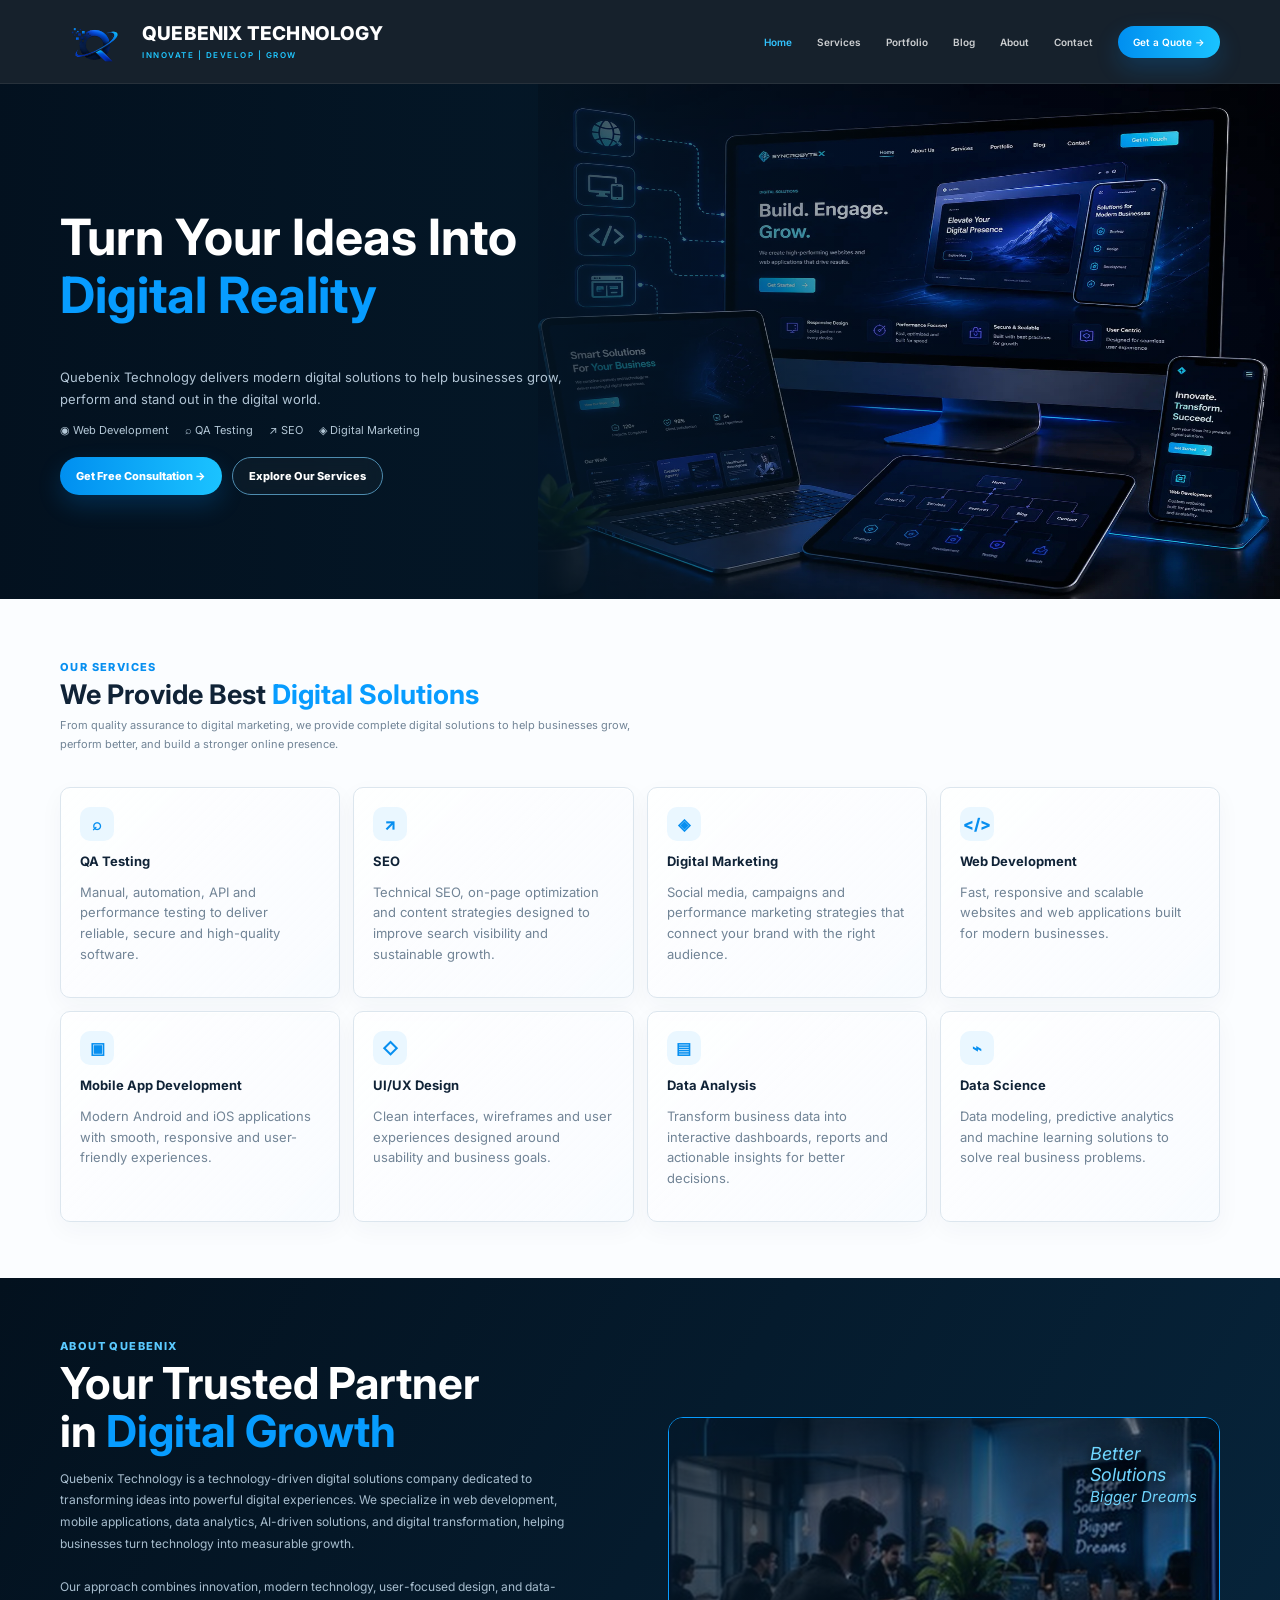
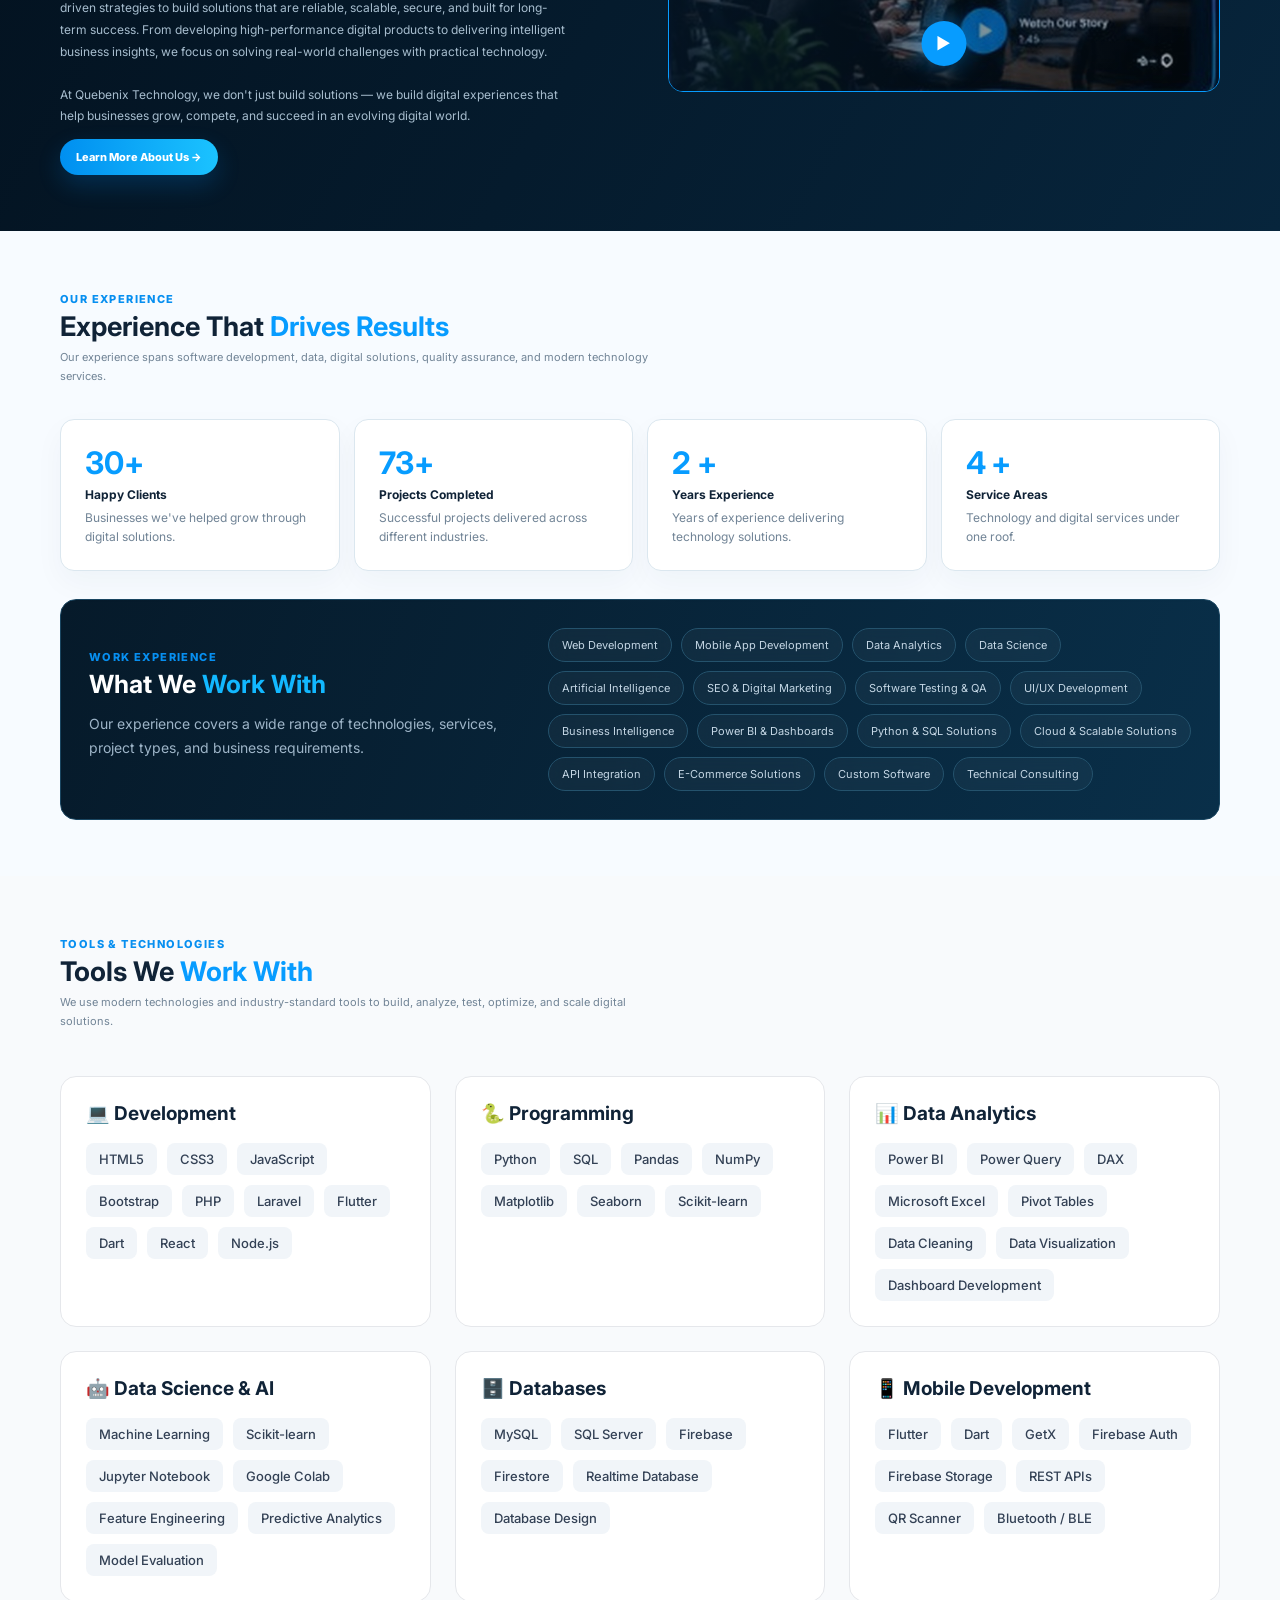
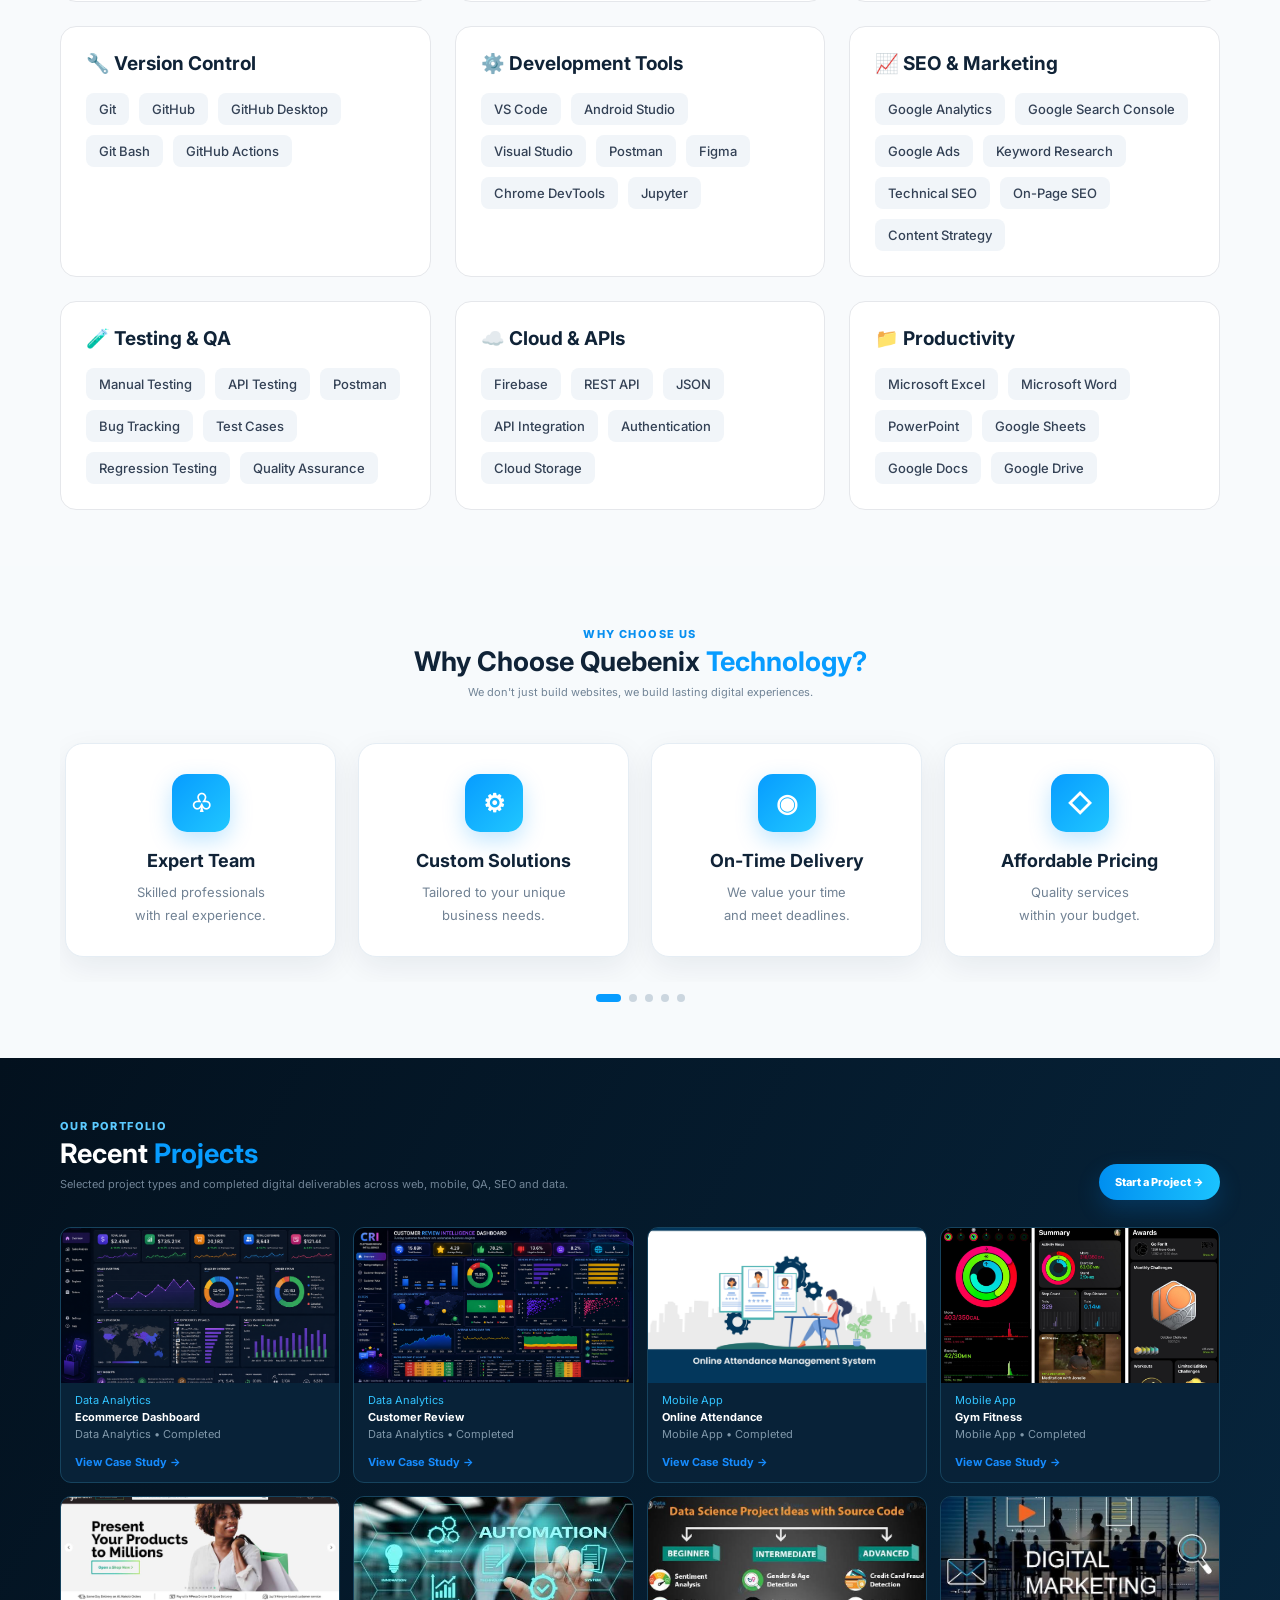
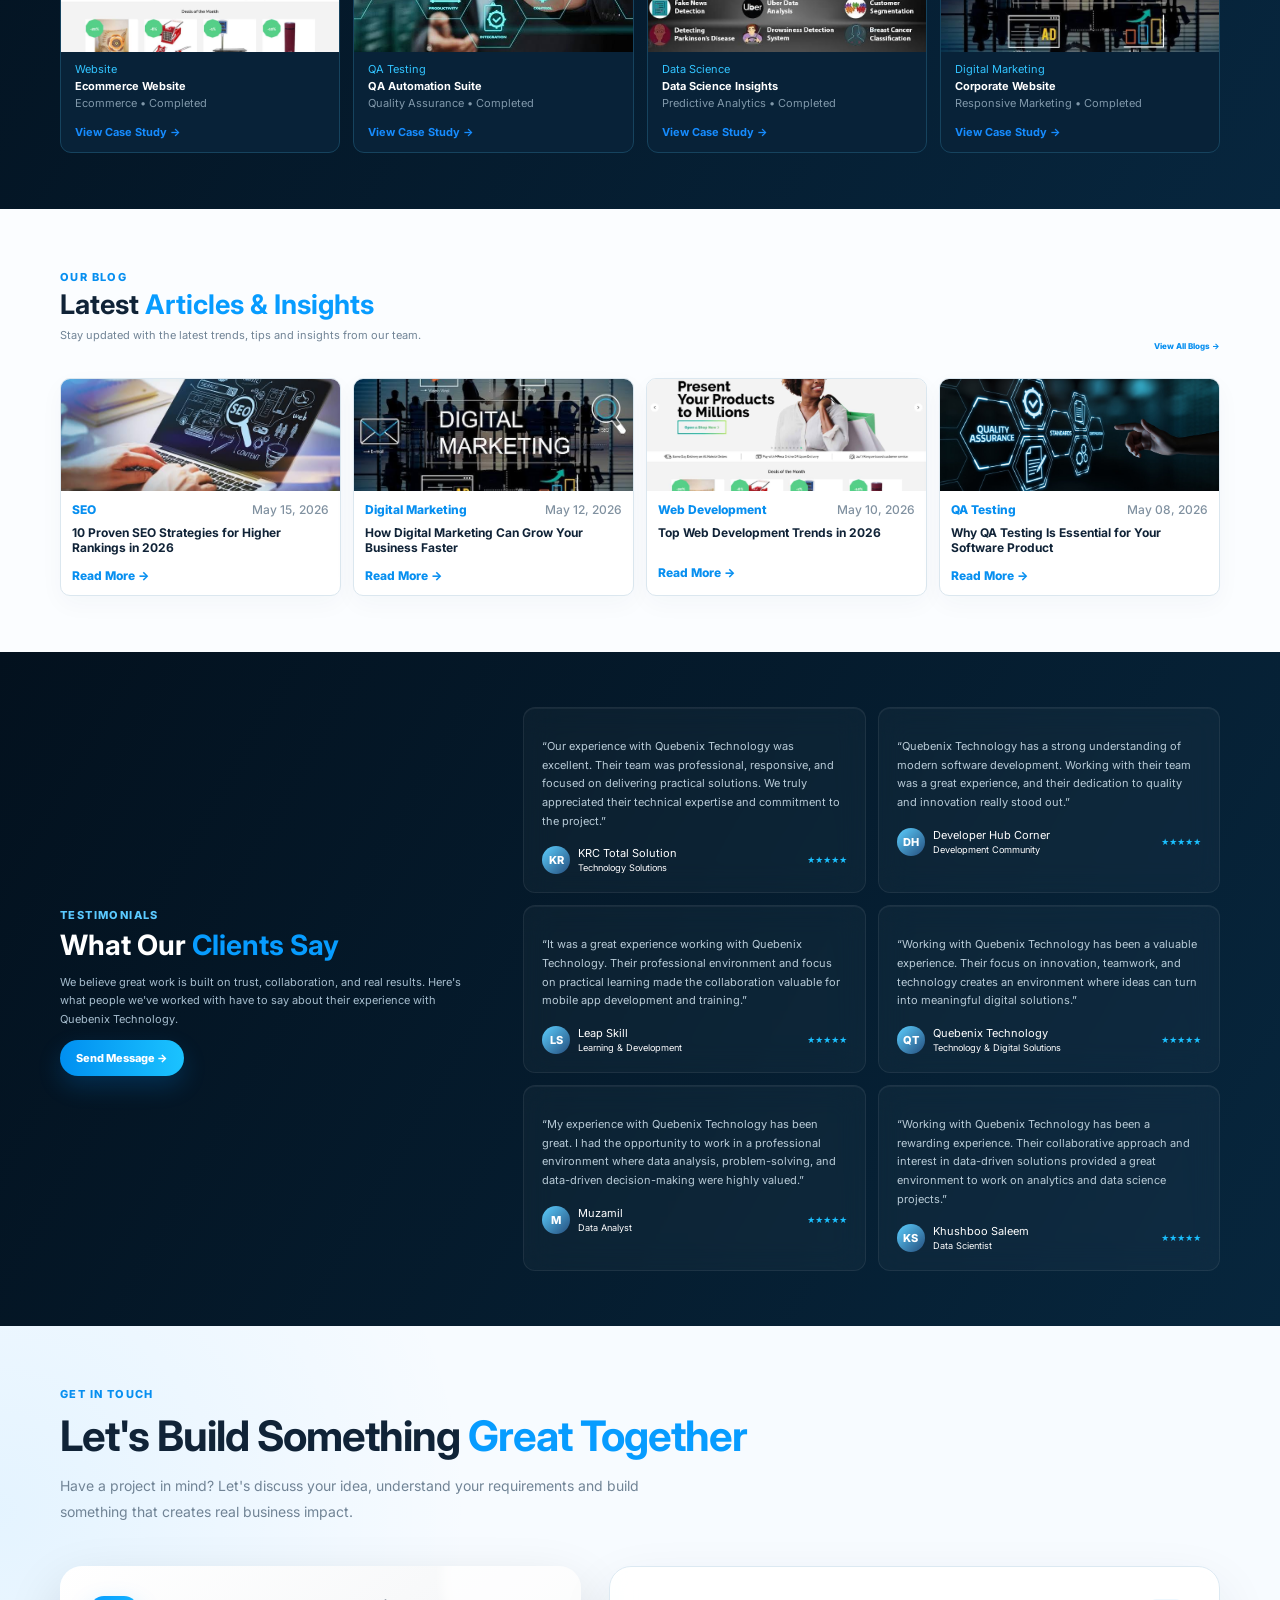
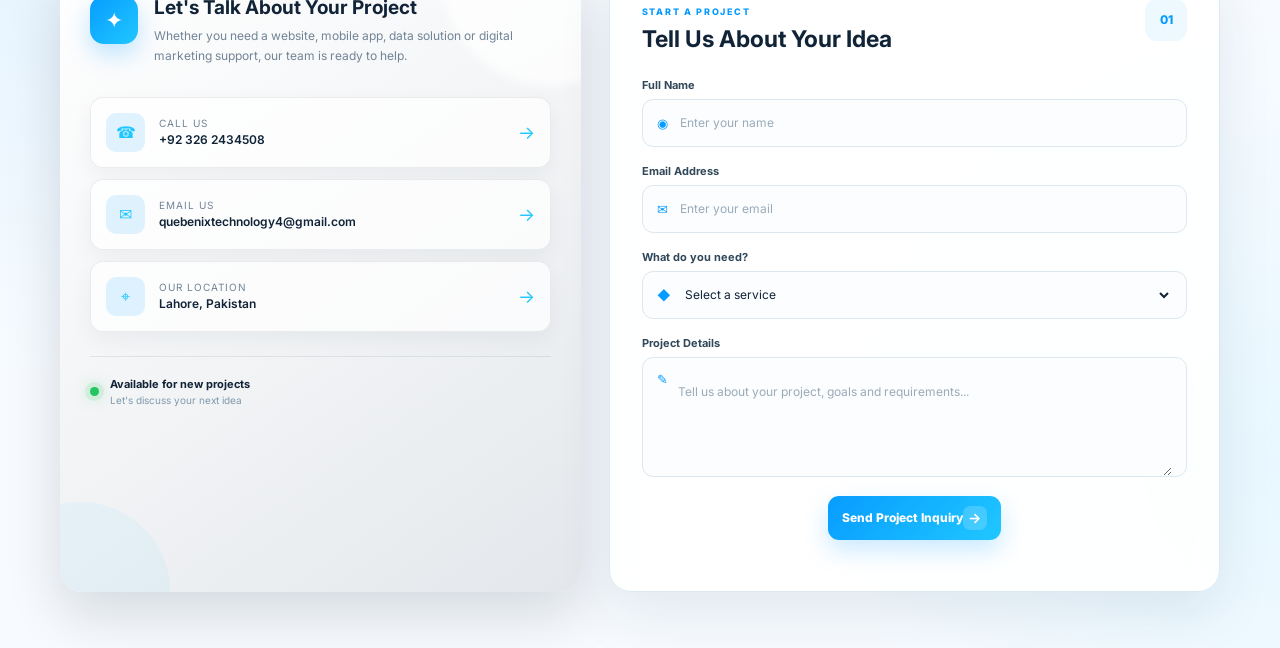
==== commit 222f7745: "Changes" ====
--- a/quebenix-reference-website/index.html
+++ b/quebenix-reference-website/index.html
@@ -4,796 +4,1951 @@
 <head>
     <meta charset="utf-8">
     <meta name="viewport" content="width=device-width,initial-scale=1">
+
     <meta name="description" content="Quebenix Technology - Digital Solutions">
+
     <title>Quebenix Technology</title>
+
     <link rel="preconnect" href="https://fonts.googleapis.com">
     <link rel="preconnect" href="https://fonts.gstatic.com" crossorigin>
-    <link href="https://fonts.googleapis.com/css2?family=Inter:wght@400;500;600;700;800&display=swap" rel="stylesheet">
+
+    <link
+        href="https://fonts.googleapis.com/css2?family=Inter:wght@400;500;600;700;800&display=swap"
+        rel="stylesheet"
+    >
+
     <link rel="stylesheet" href="style.css">
 </head>
 
 <body>
-<header class="header">
-    <div class="container header-inner">
-
-        <!-- Company Name -->
-        <a href="#" class="company-name">
-            Quebenix Technology
-        </a>
-
-        <!-- Center Navigation -->
-        <nav class="nav-menu">
-            <a href="#home">Home</a>
-            <a href="#services">Services</a>
-            <a href="#portfolio">Portfolio</a>
-            <a href="#blog">Blog</a>
-            <a href="#about">About</a>
-            <a href="#contact">Contact</a>
-        </nav>
-
-        <!-- Right Button -->
-        <a href="#contact" class="header-btn">
-            Get a Quote
-        </a>
-
+
+    <!-- =========================================
+         HEADER
+    ========================================== -->
+
+    <header class="header">
+
+        <div class="container nav">
+
+            <a href="index.html" class="logo">
+
+                <img
+                    src="assets/logg.png"
+                    alt="Quebenix Technology Logo"
+                    class="logo-image"
+                >
+
+                <div class="logo-text">
+                    <span class="logo-name">
+                        QUEBENIX TECHNOLOGY
+                    </span>
+
+                    <span class="logo-tagline">
+                        INNOVATE | DEVELOP | GROW
+                    </span>
+                </div>
+
+            </a>
+
+            <button class="hamb" aria-label="Open navigation">
+                <span></span>
+                <span></span>
+                <span></span>
+            </button>
+
+            <nav>
+
+                <a class="active" href="#home">Home</a>
+
+                <a href="#services">Services</a>
+
+                <a href="#portfolio">Portfolio</a>
+
+                <a href="#blog">Blog</a>
+
+                <a href="#about">About</a>
+
+                <a href="#contact">Contact</a>
+
+                <a class="quote" href="#contact">
+                    Get a Quote →
+                </a>
+
+            </nav>
+
+        </div>
+
+    </header>
+
+
+    <!-- =========================================
+         HERO
+    ========================================== -->
+
+    
+
+    <section class="hero" id="home">
+
+        <div class="container">
+
+            <div class="hero-copy">
+
+                <h1>
+                    Turn Your Ideas Into<br>
+                    <span>Digital Reality</span>
+                </h1>
+
+                <p>
+                    Quebenix Technology delivers modern digital solutions
+                    to help businesses grow, perform and stand out
+                    in the digital world.
+                </p>
+
+   <div class="tags">
+
+                    <span>◉ Web Development</span>
+
+                    <span>⌕ QA Testing</span>
+
+                    <span>↗ SEO</span>
+
+                    <span>◈ Digital Marketing</span>
+
+                </div>
+
+                <div class="actions">
+
+                    <a class="btn blue" href="#contact">
+                        Get Free Consultation →
+                    </a>
+
+                    <a class="btn glass" href="#services">
+                        Explore Our Services
+                    </a>
+
+                </div>
+
+             
+
+              
+                </div>
+
+            </div>
+
+        </div>
+
+    </section>
+
+
+    <!-- =========================================
+         SERVICES
+    ========================================== -->
+
+    <section class="section services" id="services">
+
+        <div class="container">
+
+            <div class="section-head">
+
+                <div>
+
+                    <small class="eyebrow">
+                        OUR SERVICES
+                    </small>
+
+                    <h2>
+                        We Provide Best
+                        <span>Digital Solutions</span>
+                    </h2>
+
+                    <p>
+                        From quality assurance to digital marketing,
+                        we provide complete digital solutions to help
+                        businesses grow, perform better, and build a
+                        stronger online presence.
+                    </p>
+
+                </div>
+
+            </div>
+
+
+            <div class="service-grid">
+
+                <article class="glass-card">
+
+                    <div class="icon">⌕</div>
+
+                    <h3>QA Testing</h3>
+
+                    <p>
+                        Manual, automation, API and performance testing
+                        to deliver reliable, secure and high-quality
+                        software.
+                    </p>
+
+                </article>
+
+
+                <article class="glass-card">
+
+                    <div class="icon">↗</div>
+
+                    <h3>SEO</h3>
+
+                    <p>
+                        Technical SEO, on-page optimization and content
+                        strategies designed to improve search visibility
+                        and sustainable growth.
+                    </p>
+
+                </article>
+
+
+                <article class="glass-card">
+
+                    <div class="icon">◈</div>
+
+                    <h3>Digital Marketing</h3>
+
+                    <p>
+                        Social media, campaigns and performance marketing
+                        strategies that connect your brand with the right
+                        audience.
+                    </p>
+
+                </article>
+
+
+                <article class="glass-card">
+
+                    <div class="icon">&lt;/&gt;</div>
+
+                    <h3>Web Development</h3>
+
+                    <p>
+                        Fast, responsive and scalable websites and web
+                        applications built for modern businesses.
+                    </p>
+
+                </article>
+
+
+                <article class="glass-card">
+
+                    <div class="icon">▣</div>
+
+                    <h3>Mobile App Development</h3>
+
+                    <p>
+                        Modern Android and iOS applications with smooth,
+                        responsive and user-friendly experiences.
+                    </p>
+
+                </article>
+
+
+                <article class="glass-card">
+
+                    <div class="icon">◇</div>
+
+                    <h3>UI/UX Design</h3>
+
+                    <p>
+                        Clean interfaces, wireframes and user experiences
+                        designed around usability and business goals.
+                    </p>
+
+                </article>
+
+
+                <article class="glass-card">
+
+                    <div class="icon">▤</div>
+
+                    <h3>Data Analysis</h3>
+
+                    <p>
+                        Transform business data into interactive dashboards,
+                        reports and actionable insights for better decisions.
+                    </p>
+
+                </article>
+
+
+                <article class="glass-card">
+
+                    <div class="icon">⌁</div>
+
+                    <h3>Data Science</h3>
+
+                    <p>
+                        Data modeling, predictive analytics and machine
+                        learning solutions to solve real business problems.
+                    </p>
+
+                </article>
+
+            </div>
+
+        </div>
+
+    </section>
+
+
+    <!-- =========================================
+         ABOUT
+    ========================================== -->
+
+    <section class="about section" id="about">
+
+        <div class="container about-grid">
+
+            <div>
+
+                <small class="eyebrow" style="color:#5bcaff">
+                    ABOUT QUEBENIX
+                </small>
+
+                <h2>
+                    Your Trusted Partner<br>
+                    in <span>Digital Growth</span>
+                </h2>
+
+                <p>
+                    Quebenix Technology is a technology-driven digital
+                    solutions company dedicated to transforming ideas into
+                    powerful digital experiences. We specialize in web
+                    development, mobile applications, data analytics,
+                    AI-driven solutions, and digital transformation,
+                    helping businesses turn technology into measurable growth.
+
+                    <br><br>
+
+                    Our approach combines innovation, modern technology,
+                    user-focused design, and data-driven strategies to build
+                    solutions that are reliable, scalable, secure, and built
+                    for long-term success. From developing high-performance
+                    digital products to delivering intelligent business
+                    insights, we focus on solving real-world challenges with
+                    practical technology.
+
+                    <br><br>
+
+                    At Quebenix Technology, we don't just build solutions —
+                    we build digital experiences that help businesses grow,
+                    compete, and succeed in an evolving digital world.
+                </p>
+
+                <a class="btn blue" href="#contact">
+                    Learn More About Us →
+                </a>
+
+
+               
+
+            </div>
+
+
+            <div class="about-visual">
+
+                <img
+                    src="assets/about.jpg"
+                    alt="Quebenix team"
+                >
+
+                <div class="story">
+                    Better<br>
+                    Solutions<br>
+                    <small>Bigger Dreams</small>
+                </div>
+
+                <div class="play">
+                    ▶
+                </div>
+
+            </div>
+
+        </div>
+
+    </section>
+
+
+    <!-- =========================================
+         EXPERIENCE
+    ========================================== -->
+
+    <section class="experience section">
+
+        <div class="container">
+
+            <!-- Experience Heading -->
+
+            <div class="section-head">
+
+                <div>
+
+                    <small class="eyebrow">
+                        OUR EXPERIENCE
+                    </small>
+
+                    <h2>
+                        Experience That
+                        <span>Drives Results</span>
+                    </h2>
+
+                    <p>
+                        Our experience spans software development, data,
+                        digital solutions, quality assurance, and modern
+                        technology services.
+                    </p>
+
+                </div>
+
+            </div>
+
+
+            <!-- EXPERIENCE CARDS -->
+
+            <div class="experience-grid">
+
+                <div class="experience-card">
+
+                    <b>
+                        <span class="counter" data-target="50">0</span>+
+                    </b>
+
+                    <h3>
+                        Happy Clients
+                    </h3>
+
+                    <p>
+                        Businesses we've helped grow through
+                        digital solutions.
+                    </p>
+
+                </div>
+
+
+                <div class="experience-card">
+
+                    <b>
+                        <span class="counter" data-target="120">0</span>+
+                    </b>
+
+                    <h3>
+                        Projects Completed
+                    </h3>
+
+                    <p>
+                        Successful projects delivered across
+                        different industries.
+                    </p>
+
+                </div>
+
+
+                <div class="experience-card">
+
+                    <b>
+                        <span class="counter" data-target="5">0</span>+
+                    </b>
+
+                    <h3>
+                        Years Experience
+                    </h3>
+
+                    <p>
+                        Years of experience delivering
+                        technology solutions.
+                    </p>
+
+                </div>
+
+
+                <div class="experience-card">
+
+                    <b>
+                        <span class="counter" data-target="8">0</span>+
+                    </b>
+
+                    <h3>
+                        Service Areas
+                    </h3>
+
+                    <p>
+                        Technology and digital services
+                        under one roof.
+                    </p>
+
+                </div>
+
+            </div>
+            <!-- IMPORTANT:
+                 experience-grid closes HERE.
+                 This was missing in your old HTML.
+            -->
+
+
+            <!-- =========================================
+                 WHAT WE WORK WITH
+            ========================================== -->
+
+            <div class="industry-box">
+
+                <div class="industry-intro">
+
+                    <small class="eyebrow">
+                        WORK EXPERIENCE
+                    </small>
+
+                    <h2>
+                        What We
+                        <span>Work With</span>
+                    </h2>
+
+                    <p>
+                        Our experience covers a wide range of technologies,
+                        services, project types, and business requirements.
+                    </p>
+
+                </div>
+
+
+                <div class="industry-list">
+
+                    <span>Web Development</span>
+
+                    <span>Mobile App Development</span>
+
+                    <span>Data Analytics</span>
+
+                    <span>Data Science</span>
+
+                    <span>Artificial Intelligence</span>
+
+                    <span>SEO &amp; Digital Marketing</span>
+
+                    <span>Software Testing &amp; QA</span>
+
+                    <span>UI/UX Development</span>
+
+                    <span>Business Intelligence</span>
+
+                    <span>Power BI &amp; Dashboards</span>
+
+                    <span>Python &amp; SQL Solutions</span>
+
+                    <span>Cloud &amp; Scalable Solutions</span>
+
+                    <span>API Integration</span>
+
+                    <span>E-Commerce Solutions</span>
+
+                    <span>Custom Software</span>
+
+                    <span>Technical Consulting</span>
+
+                </div>
+
+            </div>
+
+        </div>
+
+    </section>
+
+
+    <!-- =========================================
+         TOOLS & TECHNOLOGIES
+    ========================================== -->
+
+    <section class="tools section">
+
+        <div class="container">
+
+            <div class="section-head">
+
+                <div>
+
+                    <small class="eyebrow">
+                        TOOLS &amp; TECHNOLOGIES
+                    </small>
+
+                    <h2>
+                        Tools We
+                        <span>Work With</span>
+                    </h2>
+
+                    <p>
+                        We use modern technologies and industry-standard
+                        tools to build, analyze, test, optimize, and scale
+                        digital solutions.
+                    </p>
+
+                </div>
+
+            </div>
+
+
+            <div class="tools-grid">
+
+
+                <!-- Development -->
+
+                <div class="tool-category">
+
+                    <h3>💻 Development</h3>
+
+                    <div class="tool-list">
+
+                        <span>HTML5</span>
+                        <span>CSS3</span>
+                        <span>JavaScript</span>
+                        <span>Bootstrap</span>
+                        <span>PHP</span>
+                        <span>Laravel</span>
+                        <span>Flutter</span>
+                        <span>Dart</span>
+                        <span>React</span>
+                        <span>Node.js</span>
+
+                    </div>
+
+                </div>
+
+
+                <!-- Programming -->
+
+                <div class="tool-category">
+
+                    <h3>🐍 Programming</h3>
+
+                    <div class="tool-list">
+
+                        <span>Python</span>
+                        <span>SQL</span>
+                        <span>Pandas</span>
+                        <span>NumPy</span>
+                        <span>Matplotlib</span>
+                        <span>Seaborn</span>
+                        <span>Scikit-learn</span>
+
+                    </div>
+
+                </div>
+
+
+                <!-- Data Analytics -->
+
+                <div class="tool-category">
+
+                    <h3>📊 Data Analytics</h3>
+
+                    <div class="tool-list">
+
+                        <span>Power BI</span>
+                        <span>Power Query</span>
+                        <span>DAX</span>
+                        <span>Microsoft Excel</span>
+                        <span>Pivot Tables</span>
+                        <span>Data Cleaning</span>
+                        <span>Data Visualization</span>
+                        <span>Dashboard Development</span>
+
+                    </div>
+
+                </div>
+
+
+                <!-- Data Science -->
+
+                <div class="tool-category">
+
+                    <h3>🤖 Data Science &amp; AI</h3>
+
+                    <div class="tool-list">
+
+                        <span>Machine Learning</span>
+                        <span>Scikit-learn</span>
+                        <span>Jupyter Notebook</span>
+                        <span>Google Colab</span>
+                        <span>Feature Engineering</span>
+                        <span>Predictive Analytics</span>
+                        <span>Model Evaluation</span>
+
+                    </div>
+
+                </div>
+
+
+                <!-- Databases -->
+
+                <div class="tool-category">
+
+                    <h3>🗄️ Databases</h3>
+
+                    <div class="tool-list">
+
+                        <span>MySQL</span>
+                        <span>SQL Server</span>
+                        <span>Firebase</span>
+                        <span>Firestore</span>
+                        <span>Realtime Database</span>
+                        <span>Database Design</span>
+
+                    </div>
+
+                </div>
+
+
+                <!-- Mobile -->
+
+                <div class="tool-category">
+
+                    <h3>📱 Mobile Development</h3>
+
+                    <div class="tool-list">
+
+                        <span>Flutter</span>
+                        <span>Dart</span>
+                        <span>GetX</span>
+                        <span>Firebase Auth</span>
+                        <span>Firebase Storage</span>
+                        <span>REST APIs</span>
+                        <span>QR Scanner</span>
+                        <span>Bluetooth / BLE</span>
+
+                    </div>
+
+                </div>
+
+
+                <!-- Version Control -->
+
+                <div class="tool-category">
+
+                    <h3>🔧 Version Control</h3>
+
+                    <div class="tool-list">
+
+                        <span>Git</span>
+                        <span>GitHub</span>
+                        <span>GitHub Desktop</span>
+                        <span>Git Bash</span>
+                        <span>GitHub Actions</span>
+
+                    </div>
+
+                </div>
+
+
+                <!-- Development Tools -->
+
+                <div class="tool-category">
+
+                    <h3>⚙️ Development Tools</h3>
+
+                    <div class="tool-list">
+
+                        <span>VS Code</span>
+                        <span>Android Studio</span>
+                        <span>Visual Studio</span>
+                        <span>Postman</span>
+                        <span>Figma</span>
+                        <span>Chrome DevTools</span>
+                        <span>Jupyter</span>
+
+                    </div>
+
+                </div>
+
+
+                <!-- SEO -->
+
+                <div class="tool-category">
+
+                    <h3>📈 SEO &amp; Marketing</h3>
+
+                    <div class="tool-list">
+
+                        <span>Google Analytics</span>
+                        <span>Google Search Console</span>
+                        <span>Google Ads</span>
+                        <span>Keyword Research</span>
+                        <span>Technical SEO</span>
+                        <span>On-Page SEO</span>
+                        <span>Content Strategy</span>
+
+                    </div>
+
+                </div>
+
+
+                <!-- Testing -->
+
+                <div class="tool-category">
+
+                    <h3>🧪 Testing &amp; QA</h3>
+
+                    <div class="tool-list">
+
+                        <span>Manual Testing</span>
+                        <span>API Testing</span>
+                        <span>Postman</span>
+                        <span>Bug Tracking</span>
+                        <span>Test Cases</span>
+                        <span>Regression Testing</span>
+                        <span>Quality Assurance</span>
+
+                    </div>
+
+                </div>
+
+
+                <!-- Cloud -->
+
+                <div class="tool-category">
+
+                    <h3>☁️ Cloud &amp; APIs</h3>
+
+                    <div class="tool-list">
+
+                        <span>Firebase</span>
+                        <span>REST API</span>
+                        <span>JSON</span>
+                        <span>API Integration</span>
+                        <span>Authentication</span>
+                        <span>Cloud Storage</span>
+
+                    </div>
+
+                </div>
+
+
+                <!-- Productivity -->
+
+                <div class="tool-category">
+
+                    <h3>📁 Productivity</h3>
+
+                    <div class="tool-list">
+
+                        <span>Microsoft Excel</span>
+                        <span>Microsoft Word</span>
+                        <span>PowerPoint</span>
+                        <span>Google Sheets</span>
+                        <span>Google Docs</span>
+                        <span>Google Drive</span>
+
+                    </div>
+
+                </div>
+
+            </div>
+
+        </div>
+
+    </section>
+
+
+    <!-- =========================================
+         WHY CHOOSE US
+    ========================================== -->
+
+    <section class="section why">
+
+        <div class="container">
+
+            <div
+                class="section-head"
+                style="display:block;text-align:center"
+            >
+
+                <small class="eyebrow">
+                    WHY CHOOSE US
+                </small>
+
+                <h2>
+                    Why Choose Quebenix
+                    <span>Technology?</span>
+                </h2>
+
+                <p style="margin:auto">
+                    We don't just build websites,
+                    we build lasting digital experiences.
+                </p>
+
+            </div>
+
+
+         <div class="why-grid">
+
+    <div class="why-card">
+        <strong>♧</strong>
+        <h3>Expert Team</h3>
+        <p>Skilled professionals<br>with real experience.</p>
     </div>
-</header>
-
-    <section class="hero" id="home">
+
+    <div class="why-card">
+        <strong>⚙</strong>
+        <h3>Custom Solutions</h3>
+        <p>Tailored to your unique<br>business needs.</p>
+    </div>
+
+    <div class="why-card">
+        <strong>◉</strong>
+        <h3>On-Time Delivery</h3>
+        <p>We value your time<br>and meet deadlines.</p>
+    </div>
+
+    <div class="why-card">
+        <strong>◇</strong>
+        <h3>Affordable Pricing</h3>
+        <p>Quality services<br>within your budget.</p>
+    </div>
+
+    <div class="why-card">
+        <strong>◌</strong>
+        <h3>Long-Term Support</h3>
+        <p>We're with you,<br>every step of the way.</p>
+    </div>
+
+</div>
+
+<div class="why-dots">
+    <span class="why-dot active"></span>
+    <span class="why-dot"></span>
+    <span class="why-dot"></span>
+    <span class="why-dot"></span>
+    <span class="why-dot"></span>
+</div>
+
+    </section>
+
+
+    <!-- =========================================
+         PORTFOLIO
+    ========================================== -->
+
+    <section class="portfolio section" id="portfolio">
+
         <div class="container">
-            <div class="hero-copy">
-                
-                <h1>Turn Your Ideas Into<br><span>Digital Reality</span></h1>
-                <p>Quebenix Technology delivers modern digital solutions to help businesses grow, perform and stand out
-                    in the digital world.</p>
-                <div class="actions"><a class="btn blue" href="#contact">Get Free Consultation →</a><a class="btn glass"
-                        href="#services">Explore Our Services</a></div>
-                <div class="tags"><span>◉ Web Development</span><span>⌕ QA Testing</span><span>↗ SEO</span><span>◈
-                        Digital Marketing</span></div>
-                <div class="trusted">Trusted by 50+ Happy Clients<div>◉ PixelPro &nbsp; ◇ NexGen &nbsp; ◈ SkySoft &nbsp;
-                        ◉ UrbanTech &nbsp; ◌ Cloudify</div>
-                </div>
+
+            <div class="section-head">
+
+                <div>
+
+                    <small
+                        class="eyebrow"
+                        style="color:#5bcaff"
+                    >
+                        OUR PORTFOLIO
+                    </small>
+
+                    <h2>
+                        Recent
+                        <span>Projects</span>
+                    </h2>
+
+                    <p>
+                        Selected project types and completed digital
+                        deliverables across web, mobile, QA, SEO and data.
+                    </p>
+
+                </div>
+
+
+                <a class="btn blue" href="#contact">
+                    Start a Project →
+                </a>
+
             </div>
+
+
+            <div class="project-grid">
+
+
+                <a
+                    href="projects/ecommerce-dashboard.html"
+                    class="project"
+                >
+
+                    <img
+                        src="assets/Ecommerce.png"
+                        alt="Ecommerce Dashboard"
+                    >
+
+                    <small>Data Analytics</small>
+
+                    <h3>Ecommerce Dashboard</h3>
+
+                    <p>
+                        Data Analytics • Completed
+                    </p>
+
+                    <span class="view-project">
+                        View Case Study →
+                    </span>
+
+                </a>
+
+
+                <a
+                    href="projects/customer-review.html"
+                    class="project"
+                >
+
+                    <img
+                        src="assets/Customer Review.png"
+                        alt="Customer Review"
+                    >
+
+                    <small>Data Analytics</small>
+
+                    <h3>Customer Review</h3>
+
+                    <p>
+                        Data Analytics • Completed
+                    </p>
+
+                    <span class="view-project">
+                        View Case Study →
+                    </span>
+
+                </a>
+
+
+                <a
+                    href="projects/online-attendance.html"
+                    class="project"
+                >
+
+                    <img
+                        src="assets/Online Attendence.jpg"
+                        alt="Online Attendance System"
+                    >
+
+                    <small>Mobile App</small>
+
+                    <h3>Online Attendance</h3>
+
+                    <p>
+                        Mobile App • Completed
+                    </p>
+
+                    <span class="view-project">
+                        View Case Study →
+                    </span>
+
+                </a>
+
+
+                <a
+                    href="projects/gym-fitness.html"
+                    class="project"
+                >
+
+                    <img
+                        src="assets/Gym.jpg"
+                        alt="Gym Fitness App"
+                    >
+
+                    <small>Mobile App</small>
+
+                    <h3>Gym Fitness</h3>
+
+                    <p>
+                        Mobile App • Completed
+                    </p>
+
+                    <span class="view-project">
+                        View Case Study →
+                    </span>
+
+                </a>
+
+
+                <a
+                    href="projects/ecommerce-website.html"
+                    class="project"
+                >
+
+                    <img
+                        src="assets/banner.jpg"
+                        alt="Ecommerce Website"
+                    >
+
+                    <small>Website</small>
+
+                    <h3>Ecommerce Website</h3>
+
+                    <p>
+                        Ecommerce • Completed
+                    </p>
+
+                    <span class="view-project">
+                        View Case Study →
+                    </span>
+
+                </a>
+
+
+                <a
+                    href="projects/qa-automation.html"
+                    class="project"
+                >
+
+                    <img
+                        src="assets/Automation.jpg"
+                        alt="QA Automation Suite"
+                    >
+
+                    <small>QA Testing</small>
+
+                    <h3>QA Automation Suite</h3>
+
+                    <p>
+                        Quality Assurance • Completed
+                    </p>
+
+                    <span class="view-project">
+                        View Case Study →
+                    </span>
+
+                </a>
+
+
+                <a
+                    href="projects/data-science.html"
+                    class="project"
+                >
+
+                    <img
+                        src="assets/Data.jpg"
+                        alt="Data Science Insights"
+                    >
+
+                    <small>Data Science</small>
+
+                    <h3>Data Science Insights</h3>
+
+                    <p>
+                        Predictive Analytics • Completed
+                    </p>
+
+                    <span class="view-project">
+                        View Case Study →
+                    </span>
+
+                </a>
+
+
+                <a
+                    href="projects/corporate-website.html"
+                    class="project"
+                >
+
+                    <img
+                        src="assets/digital marketing.jpg"
+                        alt="Corporate Website"
+                    >
+
+                    <small>Digital Marketing</small>
+
+                    <h3>Corporate Website</h3>
+
+                    <p>
+                        Responsive Marketing • Completed
+                    </p>
+
+                    <span class="view-project">
+                        View Case Study →
+                    </span>
+
+                </a>
+
+            </div>
+
         </div>
+
     </section>
-   
-<section class="section services" id="services">
+
+
+    <!-- =========================================
+         BLOG
+    ========================================== -->
+
+    <section class="section blog" id="blog">
+
+        <div class="container">
+
+            <div class="section-head">
+
+                <div>
+
+                    <small class="eyebrow">
+                        OUR BLOG
+                    </small>
+
+                    <h2>
+                        Latest
+                        <span>Articles &amp; Insights</span>
+                    </h2>
+
+                    <p>
+                        Stay updated with the latest trends,
+                        tips and insights from our team.
+                    </p>
+
+                </div>
+
+                <a class="view" href="blog.html">
+                    View All Blogs →
+                </a>
+
+            </div>
+
+
+            <div class="blog-grid">
+
+
+                <article class="post">
+
+                    <img
+                        src="assets/SEO.jpg"
+                        alt="10 Proven SEO Strategies for Higher Rankings in 2026"
+                    >
+
+                    <div class="body">
+
+                        <div class="meta">
+                            SEO
+                            <time>May 15, 2026</time>
+                        </div>
+
+                        <h3>
+                            10 Proven SEO Strategies for Higher Rankings in 2026
+                        </h3>
+
+                        <a href="blog.html">
+                            Read More →
+                        </a>
+
+                    </div>
+
+                </article>
+
+
+                <article class="post">
+
+                    <img
+                        src="assets/digital marketing.jpg"
+                        alt="How Digital Marketing Can Grow Your Business Faster"
+                    >
+
+                    <div class="body">
+
+                        <div class="meta">
+                            Digital Marketing
+                            <time>May 12, 2026</time>
+                        </div>
+
+                        <h3>
+                            How Digital Marketing Can Grow Your Business Faster
+                        </h3>
+
+                        <a href="blog.html">
+                            Read More →
+                        </a>
+
+                    </div>
+
+                </article>
+
+
+                <article class="post">
+
+                    <img
+                        src="assets/banner.jpg"
+                        alt="Top Web Development Trends in 2026"
+                    >
+
+                    <div class="body">
+
+                        <div class="meta">
+                            Web Development
+                            <time>May 10, 2026</time>
+                        </div>
+
+                        <h3>
+                            Top Web Development Trends in 2026
+                        </h3>
+
+                        <a href="blog.html">
+                            Read More →
+                        </a>
+
+                    </div>
+
+                </article>
+
+
+                <article class="post">
+
+                    <img
+                        src="assets/Qa.jpg"
+                        alt="Why QA Testing Is Essential for Your Software Product"
+                    >
+
+                    <div class="body">
+
+                        <div class="meta">
+                            QA Testing
+                            <time>May 08, 2026</time>
+                        </div>
+
+                        <h3>
+                            Why QA Testing Is Essential for Your Software Product
+                        </h3>
+
+                        <a href="blog.html">
+                            Read More →
+                        </a>
+
+                    </div>
+
+                </article>
+
+            </div>
+
+        </div>
+
+    </section>
+
+
+    <!-- =========================================
+         TESTIMONIALS
+    ========================================== -->
+
+    <section class="testimonials" id="testimonials">
+
+        <div class="container testi-grid">
+
+
+            <div>
+
+                <small
+                    class="eyebrow"
+                    style="color:#5bcaff"
+                >
+                    TESTIMONIALS
+                </small>
+
+                <h2>
+                    What Our
+                    <span>Clients Say</span>
+                </h2>
+
+                <p>
+                    We believe great work is built on trust,
+                    collaboration, and real results. Here's what
+                    people we've worked with have to say about
+                    their experience with Quebenix Technology.
+                </p>
+
+                <a class="btn blue" href="#contact">
+                    Send Message →
+                </a>
+
+            </div>
+
+
+            <div class="quotes">
+
+
+                <article class="quote-card">
+
+                    <p>
+                        “Our experience with Quebenix Technology was excellent.
+                        Their team was professional, responsive, and focused
+                        on delivering practical solutions. We truly appreciated
+                        their technical expertise and commitment to the project.”
+                    </p>
+
+                    <div class="quote-foot">
+
+                        <span class="avatar">
+                            KR
+                        </span>
+
+                        <span>
+                            KRC Total Solution<br>
+                            <small>
+                                Technology Solutions
+                            </small>
+                        </span>
+
+                        <strong class="stars">
+                            ★★★★★
+                        </strong>
+
+                    </div>
+
+                </article>
+
+
+                <article class="quote-card">
+
+                    <p>
+                        “Quebenix Technology has a strong understanding
+                        of modern software development. Working with their
+                        team was a great experience, and their dedication
+                        to quality and innovation really stood out.”
+                    </p>
+
+                    <div class="quote-foot">
+
+                        <span class="avatar">
+                            DH
+                        </span>
+
+                        <span>
+                            Developer Hub Corner<br>
+                            <small>
+                                Development Community
+                            </small>
+                        </span>
+
+                        <strong class="stars">
+                            ★★★★★
+                        </strong>
+
+                    </div>
+
+                </article>
+
+
+                <article class="quote-card">
+
+                    <p>
+                        “It was a great experience working with Quebenix
+                        Technology. Their professional environment and focus
+                        on practical learning made the collaboration valuable
+                        for mobile app development and training.”
+                    </p>
+
+                    <div class="quote-foot">
+
+                        <span class="avatar">
+                            LS
+                        </span>
+
+                        <span>
+                            Leap Skill<br>
+                            <small>
+                                Learning &amp; Development
+                            </small>
+                        </span>
+
+                        <strong class="stars">
+                            ★★★★★
+                        </strong>
+
+                    </div>
+
+                </article>
+
+
+                <article class="quote-card">
+
+                    <p>
+                        “Working with Quebenix Technology has been a valuable
+                        experience. Their focus on innovation, teamwork, and
+                        technology creates an environment where ideas can turn
+                        into meaningful digital solutions.”
+                    </p>
+
+                    <div class="quote-foot">
+
+                        <span class="avatar">
+                            QT
+                        </span>
+
+                        <span>
+                            Quebenix Technology<br>
+                            <small>
+                                Technology &amp; Digital Solutions
+                            </small>
+                        </span>
+
+                        <strong class="stars">
+                            ★★★★★
+                        </strong>
+
+                    </div>
+
+                </article>
+
+
+                <article class="quote-card">
+
+                    <p>
+                        “My experience with Quebenix Technology has been great.
+                        I had the opportunity to work in a professional environment
+                        where data analysis, problem-solving, and data-driven
+                        decision-making were highly valued.”
+                    </p>
+
+                    <div class="quote-foot">
+
+                        <span class="avatar">
+                            M
+                        </span>
+
+                        <span>
+                            Muzamil<br>
+                            <small>
+                                Data Analyst
+                            </small>
+                        </span>
+
+                        <strong class="stars">
+                            ★★★★★
+                        </strong>
+
+                    </div>
+
+                </article>
+
+
+                <article class="quote-card">
+
+                    <p>
+                        “Working with Quebenix Technology has been a rewarding
+                        experience. Their collaborative approach and interest
+                        in data-driven solutions provided a great environment
+                        to work on analytics and data science projects.”
+                    </p>
+
+                    <div class="quote-foot">
+
+                        <span class="avatar">
+                            KS
+                        </span>
+
+                        <span>
+                            Khushboo Saleem<br>
+                            <small>
+                                Data Scientist
+                            </small>
+                        </span>
+
+                        <strong class="stars">
+                            ★★★★★
+                        </strong>
+
+                    </div>
+
+                </article>
+
+
+            </div>
+
+        </div>
+
+    </section>
+
+
+    <!-- =========================================
+         CONTACT
+    ========================================== -->
+
+   <!-- =========================================================
+     CONTACT SECTION
+========================================================= -->
+
+<section class="section contact" id="contact">
+
     <div class="container">
 
-        <div class="section-head">
-            <div>
-                <small class="eyebrow">OUR SERVICES</small>
-
-                <h2>
-                    We Provide Best <span>Digital Solutions</span>
-                </h2>
-
-                <p>
-                    From quality assurance to digital marketing, we provide
-                    complete digital solutions to help businesses grow,
-                    perform better, and build a stronger online presence.
-                </p>
+        <!-- SECTION HEADER -->
+        <div class="contact-heading">
+
+            <small class="eyebrow">
+                GET IN TOUCH
+            </small>
+
+            <h2>
+                Let's Build Something
+                <span>Great Together</span>
+            </h2>
+
+            <p>
+                Have a project in mind? Let's discuss your idea,
+                understand your requirements and build something
+                that creates real business impact.
+            </p>
+
+        </div>
+
+
+        <!-- CONTACT CONTENT -->
+        <div class="contact-modern">
+
+
+            <!-- =================================================
+                 LEFT SIDE
+            ================================================= -->
+
+            <div class="contact-info">
+
+
+                <div class="contact-intro">
+
+                    <div class="contact-icon">
+                        ✦
+                    </div>
+
+                    <div>
+
+                        <h3>
+                            Let's Talk About Your Project
+                        </h3>
+
+                        <p>
+                            Whether you need a website, mobile app,
+                            data solution or digital marketing support,
+                            our team is ready to help.
+                        </p>
+
+                    </div>
+
+                </div>
+
+
+                <!-- CONTACT CARDS -->
+
+                <div class="contact-cards">
+
+
+                    <!-- PHONE -->
+
+                    <a
+                        href="tel:+923262434508"
+                        class="contact-card"
+                    >
+
+                        <div class="contact-card-icon">
+                            ☎
+                        </div>
+
+                        <div>
+
+                            <span>
+                                Call Us
+                            </span>
+
+                            <strong>
+                                +92 326 2434508
+                            </strong>
+
+                        </div>
+
+                        <div class="contact-arrow">
+                            →
+                        </div>
+
+                    </a>
+
+
+                    <!-- EMAIL -->
+
+                    <a
+                        href="mailto:quebenixtechnology4@gmail.com"
+                        class="contact-card"
+                    >
+
+                        <div class="contact-card-icon">
+                            ✉
+                        </div>
+
+                        <div>
+
+                            <span>
+                                Email Us
+                            </span>
+
+                            <strong>
+                                quebenixtechnology4@gmail.com
+                            </strong>
+
+                        </div>
+
+                        <div class="contact-arrow">
+                            →
+                        </div>
+
+                    </a>
+
+
+                    <!-- LOCATION -->
+
+                    <div class="contact-card">
+
+                        <div class="contact-card-icon">
+                            ⌖
+                        </div>
+
+                        <div>
+
+                            <span>
+                                Our Location
+                            </span>
+
+                            <strong>
+                                Lahore, Pakistan
+                            </strong>
+
+                        </div>
+
+                        <div class="contact-arrow">
+                            →
+                        </div>
+
+                    </div>
+
+
+                </div>
+
+
+                <!-- AVAILABILITY -->
+
+                <div class="availability">
+
+                    <span class="status-dot"></span>
+
+                    <div>
+
+                        <strong>
+                            Available for new projects
+                        </strong>
+
+                        <small>
+                            Let's discuss your next idea
+                        </small>
+
+                    </div>
+
+                </div>
+
+
             </div>
+
+
+
+            <!-- =================================================
+                 RIGHT SIDE FORM
+            ================================================= -->
+
+            <div class="contact-form-box">
+
+                <div class="form-top">
+
+                    <div>
+
+                        <span>
+                            START A PROJECT
+                        </span>
+
+                        <h3>
+                            Tell Us About Your Idea
+                        </h3>
+
+                    </div>
+
+                    <div class="form-number">
+                        01
+                    </div>
+
+                </div>
+
+
+                <form
+                    class="form modern-form"
+                    id="contactForm"
+                >
+
+
+                    <!-- NAME -->
+
+                    <div class="form-field">
+
+                        <label for="fullName">
+                            Full Name
+                        </label>
+
+                        <div class="input-box">
+
+                            <span>◉</span>
+
+                            <input
+                                id="fullName"
+                                name="name"
+                                type="text"
+                                required
+                                placeholder="Enter your name"
+                            >
+
+                        </div>
+
+                    </div>
+
+
+                    <!-- EMAIL -->
+
+                    <div class="form-field">
+
+                        <label for="email">
+                            Email Address
+                        </label>
+
+                        <div class="input-box">
+
+                            <span>✉</span>
+
+                            <input
+                                id="email"
+                                name="email"
+                                type="email"
+                                required
+                                placeholder="Enter your email"
+                            >
+
+                        </div>
+
+                    </div>
+
+
+                    <!-- SERVICE -->
+
+                    <div class="form-field">
+
+                        <label for="service">
+                            What do you need?
+                        </label>
+
+                        <div class="input-box">
+
+                            <span>◆</span>
+
+                            <select
+                                id="service"
+                                name="service"
+                            >
+
+                                <option value="">
+                                    Select a service
+                                </option>
+
+                                <option>
+                                    QA Testing
+                                </option>
+
+                                <option>
+                                    SEO
+                                </option>
+
+                                <option>
+                                    Digital Marketing
+                                </option>
+
+                                <option>
+                                    Web Development
+                                </option>
+
+                                <option>
+                                    Mobile App Development
+                                </option>
+
+                                <option>
+                                    UI/UX Design
+                                </option>
+
+                                <option>
+                                    Data Analysis
+                                </option>
+
+                                <option>
+                                    Data Science
+                                </option>
+
+                            </select>
+
+                        </div>
+
+                    </div>
+
+
+                    <!-- MESSAGE -->
+
+                    <div class="form-field">
+
+                        <label for="message">
+                            Project Details
+                        </label>
+
+                        <div class="input-box textarea-box">
+
+                            <span>✎</span>
+
+                            <textarea
+                                id="message"
+                                name="message"
+                                required
+                                placeholder="Tell us about your project, goals and requirements..."
+                            ></textarea>
+
+                        </div>
+
+                    </div>
+
+
+                    <!-- BUTTON -->
+
+                    <button
+                        class="contact-submit"
+                        type="submit"
+                    >
+
+                        <span>
+                            Send Project Inquiry
+                        </span>
+
+                        <b>
+                            →
+                        </b>
+
+                    </button>
+
+
+                    <p id="formMsg"></p>
+
+
+                </form>
+
+            </div>
+
         </div>
 
-        <div class="service-grid">
-
-            <article class="glass-card">
-                <div class="icon">⌕</div>
-                <h3>QA Testing</h3>
-                <p>
-                    Manual, automation, API and performance testing to
-                    deliver reliable, secure and high-quality software.
-                </p>
-            </article>
-
-            <article class="glass-card">
-                <div class="icon">↗</div>
-                <h3>SEO</h3>
-                <p>
-                    Technical SEO, on-page optimization and content
-                    strategies designed to improve search visibility
-                    and sustainable growth.
-                </p>
-            </article>
-
-            <article class="glass-card">
-                <div class="icon">◈</div>
-                <h3>Digital Marketing</h3>
-                <p>
-                    Social media, campaigns and performance marketing
-                    strategies that connect your brand with the right
-                    audience.
-                </p>
-            </article>
-
-            <article class="glass-card">
-                <div class="icon">&lt;/&gt;</div>
-                <h3>Web Development</h3>
-                <p>
-                    Fast, responsive and scalable websites and web
-                    applications built for modern businesses.
-                </p>
-            </article>
-
-            <article class="glass-card">
-                <div class="icon">▣</div>
-                <h3>Mobile App Development</h3>
-                <p>
-                    Modern Android and iOS applications with smooth,
-                    responsive and user-friendly experiences.
-                </p>
-            </article>
-
-            <article class="glass-card">
-                <div class="icon">◇</div>
-                <h3>UI/UX Design</h3>
-                <p>
-                    Clean interfaces, wireframes and user experiences
-                    designed around usability and business goals.
-                </p>
-            </article>
-
-            <article class="glass-card">
-                <div class="icon">▤</div>
-                <h3>Data Analysis</h3>
-                <p>
-                    Transform business data into interactive dashboards,
-                    reports and actionable insights for better decisions.
-                </p>
-            </article>
-
-            <article class="glass-card">
-                <div class="icon">⌁</div>
-                <h3>Data Science</h3>
-                <p>
-                    Data modeling, predictive analytics and machine
-                    learning solutions to solve real business problems.
-                </p>
-            </article>
-
-        </div>
-
     </div>
+
 </section>
-
-
-    <section class="about section" id="about">
-        <div class="container about-grid">
-            <div><small class="eyebrow" style="color:#5bcaff">ABOUT QUEBENIX</small>
-                <h2>Your Trusted Partner<br>in <span>Digital Growth</span></h2>
-                <p>Quebenix Technology is a technology-driven digital solutions company dedicated to transforming ideas into powerful digital experiences. We specialize in web development, mobile applications, data analytics, AI-driven solutions, and digital transformation, helping businesses turn technology into measurable growth.
-
-Our approach combines innovation, modern technology, user-focused design, and data-driven strategies to build solutions that are reliable, scalable, secure, and built for long-term success. From developing high-performance digital products to delivering intelligent business insights, we focus on solving real-world challenges with practical technology.
-
-At Quebenix Technology, we don't just build solutions — we build digital experiences that help businesses grow, compete, and succeed in an evolving digital world.</p><a class="btn blue" href="#contact">Learn More
-                    About Us →</a>
-                <div class="stats">
-                    <div><b>50+</b><small>Happy Clients</small></div>
-                    <div><b>120+</b><small>Projects Delivered</small></div>
-                    <div><b>5+</b><small>Years of Experience</small></div>
-                </div>
-            </div>
-            <div class="about-visual"><img src="assets/about.jpg" alt="Quebenix team">
-                <div class="story">Better<br>Solutions<br><small>Bigger Dreams</small></div>
-                <div class="play">▶</div>
-            </div>
-        </div>
-    </section>
-<section class="experience section">
-    <div class="container">
-
-        <div class="section-head">
-            <div>
-                <small class="eyebrow">OUR EXPERIENCE</small>
-                <h2>Experience That <span>Drives Results</span></h2>
-                <p>
-                    Our experience spans software development, data, digital
-                    solutions, quality assurance, and modern technology services.
-                </p>
-            </div>
-        </div>
-
-        <div class="experience-grid">
-
-            <div class="experience-card">
-                <b>5+</b>
-                <h3>Years Experience</h3>
-                <p>
-                    Hands-on experience delivering modern digital and technology
-                    solutions for different business requirements.
-                </p>
-            </div>
-
-            <div class="experience-card">
-                <b>120+</b>
-                <h3>Projects Completed</h3>
-                <p>
-                    Successfully delivered websites, applications, dashboards,
-                    analytics solutions, and other digital projects.
-                </p>
-            </div>
-
-            <div class="experience-card">
-                <b>50+</b>
-                <h3>Clients & Partners</h3>
-                <p>
-                    Collaborated with businesses, startups, professionals, and
-                    technology teams to solve real-world challenges.
-                </p>
-            </div>
-
-            <div class="experience-card">
-                <b>8+</b>
-                <h3>Technology Areas</h3>
-                <p>
-                    Expertise across web development, mobile apps, data analytics,
-                    AI, SEO, QA, digital marketing, and software solutions.
-                </p>
-            </div>
-
-        </div>
-
-        <div class="industry-box">
-
-            <div>
-                <small class="eyebrow">WORK EXPERIENCE</small>
-
-                <h2>What We <span>Work With</span></h2>
-
-                <p>
-                    Our experience covers a wide range of technologies, services,
-                    project types, and business requirements.
-                </p>
-            </div>
-
-            <div class="industry-list">
-                <span>Web Development</span>
-                <span>Mobile App Development</span>
-                <span>Data Analytics</span>
-                <span>Data Science</span>
-                <span>Artificial Intelligence</span>
-                <span>SEO & Digital Marketing</span>
-                <span>Software Testing & QA</span>
-                <span>UI/UX Development</span>
-                <span>Business Intelligence</span>
-                <span>Power BI & Dashboards</span>
-                <span>Python & SQL Solutions</span>
-                <span>Cloud & Scalable Solutions</span>
-                <span>API Integration</span>
-                <span>E-Commerce Solutions</span>
-                <span>Custom Software</span>
-                <span>Technical Consulting</span>
-            </div>
-
-        </div>
-
-    </div>
-</section>
-<section class="tools section">
-    <div class="container">
-
-        <div class="section-head">
-            <div>
-                <small class="eyebrow">TOOLS & TECHNOLOGIES</small>
-                <h2>Tools We <span>Work With</span></h2>
-                <p>
-                    We use modern technologies and industry-standard tools to
-                    build, analyze, test, optimize, and scale digital solutions.
-                </p>
-            </div>
-        </div>
-
-        <div class="tools-grid">
-
-            <!-- Development -->
-            <div class="tool-category">
-                <h3>💻 Development</h3>
-                <div class="tool-list">
-                    <span>HTML5</span>
-                    <span>CSS3</span>
-                    <span>JavaScript</span>
-                    <span>Bootstrap</span>
-                    <span>PHP</span>
-                    <span>Laravel</span>
-                    <span>Flutter</span>
-                    <span>Dart</span>
-                    <span>React</span>
-                    <span>Node.js</span>
-                </div>
-            </div>
-
-            <!-- Programming -->
-            <div class="tool-category">
-                <h3>🐍 Programming</h3>
-                <div class="tool-list">
-                    <span>Python</span>
-                    <span>SQL</span>
-                    <span>Pandas</span>
-                    <span>NumPy</span>
-                    <span>Matplotlib</span>
-                    <span>Seaborn</span>
-                    <span>Scikit-learn</span>
-                </div>
-            </div>
-
-            <!-- Data Analytics -->
-            <div class="tool-category">
-                <h3>📊 Data Analytics</h3>
-                <div class="tool-list">
-                    <span>Power BI</span>
-                    <span>Power Query</span>
-                    <span>DAX</span>
-                    <span>Microsoft Excel</span>
-                    <span>Pivot Tables</span>
-                    <span>Data Cleaning</span>
-                    <span>Data Visualization</span>
-                    <span>Dashboard Development</span>
-                </div>
-            </div>
-
-            <!-- Data Science & AI -->
-            <div class="tool-category">
-                <h3>🤖 Data Science & AI</h3>
-                <div class="tool-list">
-                    <span>Machine Learning</span>
-                    <span>Scikit-learn</span>
-                    <span>Jupyter Notebook</span>
-                    <span>Google Colab</span>
-                    <span>Feature Engineering</span>
-                    <span>Predictive Analytics</span>
-                    <span>Model Evaluation</span>
-                </div>
-            </div>
-
-            <!-- Databases -->
-            <div class="tool-category">
-                <h3>🗄️ Databases</h3>
-                <div class="tool-list">
-                    <span>MySQL</span>
-                    <span>SQL Server</span>
-                    <span>Firebase</span>
-                    <span>Firestore</span>
-                    <span>Realtime Database</span>
-                    <span>Database Design</span>
-                </div>
-            </div>
-
-            <!-- Mobile Development -->
-            <div class="tool-category">
-                <h3>📱 Mobile Development</h3>
-                <div class="tool-list">
-                    <span>Flutter</span>
-                    <span>Dart</span>
-                    <span>GetX</span>
-                    <span>Firebase Auth</span>
-                    <span>Firebase Storage</span>
-                    <span>REST APIs</span>
-                    <span>QR Scanner</span>
-                    <span>Bluetooth / BLE</span>
-                </div>
-            </div>
-
-            <!-- Version Control -->
-            <div class="tool-category">
-                <h3>🔧 Version Control</h3>
-                <div class="tool-list">
-                    <span>Git</span>
-                    <span>GitHub</span>
-                    <span>GitHub Desktop</span>
-                    <span>Git Bash</span>
-                    <span>GitHub Actions</span>
-                </div>
-            </div>
-
-            <!-- Development Tools -->
-            <div class="tool-category">
-                <h3>⚙️ Development Tools</h3>
-                <div class="tool-list">
-                    <span>VS Code</span>
-                    <span>Android Studio</span>
-                    <span>Visual Studio</span>
-                    <span>Postman</span>
-                    <span>Figma</span>
-                    <span>Chrome DevTools</span>
-                    <span>Jupyter</span>
-                </div>
-            </div>
-
-            <!-- SEO & Marketing -->
-            <div class="tool-category">
-                <h3>📈 SEO & Marketing</h3>
-                <div class="tool-list">
-                    <span>Google Analytics</span>
-                    <span>Google Search Console</span>
-                    <span>Google Ads</span>
-                    <span>Keyword Research</span>
-                    <span>Technical SEO</span>
-                    <span>On-Page SEO</span>
-                    <span>Content Strategy</span>
-                </div>
-            </div>
-
-            <!-- Testing & QA -->
-            <div class="tool-category">
-                <h3>🧪 Testing & QA</h3>
-                <div class="tool-list">
-                    <span>Manual Testing</span>
-                    <span>API Testing</span>
-                    <span>Postman</span>
-                    <span>Bug Tracking</span>
-                    <span>Test Cases</span>
-                    <span>Regression Testing</span>
-                    <span>Quality Assurance</span>
-                </div>
-            </div>
-
-            <!-- Cloud & APIs -->
-            <div class="tool-category">
-                <h3>☁️ Cloud & APIs</h3>
-                <div class="tool-list">
-                    <span>Firebase</span>
-                    <span>REST API</span>
-                    <span>JSON</span>
-                    <span>API Integration</span>
-                    <span>Authentication</span>
-                    <span>Cloud Storage</span>
-                </div>
-            </div>
-
-            <!-- Office & Productivity -->
-            <div class="tool-category">
-                <h3>📁 Productivity</h3>
-                <div class="tool-list">
-                    <span>Microsoft Excel</span>
-                    <span>Microsoft Word</span>
-                    <span>PowerPoint</span>
-                    <span>Google Sheets</span>
-                    <span>Google Docs</span>
-                    <span>Google Drive</span>
-                </div>
-            </div>
-
-        </div>
-    </div>
-</section>
-    <section class="section why">
-        <div class="container">
-            <div class="section-head" style="display:block;text-align:center"><small class="eyebrow">WHY CHOOSE
-                    US</small>
-                <h2>Why Choose Quebenix <span>Technology?</span></h2>
-                <p style="margin:auto">We don't just build websites, we build lasting digital experiences.</p>
-            </div>
-            <div class="why-grid">
-                <div><strong>♧</strong>
-                    <h3>Expert Team</h3>
-                    <p>Skilled professionals<br>with real experience.</p>
-                </div>
-                <div><strong>⚙</strong>
-                    <h3>Custom Solutions</h3>
-                    <p>Tailored to your unique<br>business needs.</p>
-                </div>
-                <div><strong>◉</strong>
-                    <h3>On-Time Delivery</h3>
-                    <p>We value your time<br>and meet deadlines.</p>
-                </div>
-                <div><strong>◇</strong>
-                    <h3>Affordable Pricing</h3>
-                    <p>Quality services<br>within your budget.</p>
-                </div>
-                <div><strong>◌</strong>
-                    <h3>Long-Term Support</h3>
-                    <p>We're with you,<br>every step of the way.</p>
-                </div>
-            </div>
-        </div>
-    </section>
-<section class="portfolio section" id="portfolio">
-    <div class="container">
-
-        <div class="section-head">
-            <div>
-                <small class="eyebrow" style="color:#5bcaff">OUR PORTFOLIO</small>
-                <h2>Recent <span>Projects</span></h2>
-                <p>
-                    Selected project types and completed digital deliverables across web,
-                    mobile, QA, SEO and data.
-                </p>
-            </div>
-
-            <a class="btn blue" href="#contact">Start a Project →</a>
-        </div>
-
-        <div class="project-grid">
-
-            <!-- Ecommerce Dashboard -->
-            <a href="projects/ecommerce-dashboard.html" class="project">
-                <img src="assets/Ecommerce.png" alt="Ecommerce Dashboard">
-                <small>Data Analytics</small>
-                <h3>Ecommerce Dashboard</h3>
-                <p>Data Analytics • Completed</p>
-                <span class="view-project">View Case Study →</span>
-            </a>
-
-            <!-- Customer Review -->
-            <a href="projects/customer-review.html" class="project">
-                <img src="assets/Customer Review.png" alt="Customer Review">
-                <small>Data Analytics</small>
-                <h3>Customer Review</h3>
-                <p>Data Analytics • Completed</p>
-                <span class="view-project">View Case Study →</span>
-            </a>
-
-            <!-- Online Attendance -->
-            <a href="projects/online-attendance.html" class="project">
-                <img src="assets/Online Attendence.jpg" alt="Online Attendance System">
-                <small>Mobile App</small>
-                <h3>Online Attendance</h3>
-                <p>Mobile App • Completed</p>
-                <span class="view-project">View Case Study →</span>
-            </a>
-
-            <!-- Gym Fitness -->
-            <a href="projects/gym-fitness.html" class="project">
-                <img src="assets/Gym.jpg" alt="Gym Fitness App">
-                <small>Mobile App</small>
-                <h3>Gym Fitness</h3>
-                <p>Mobile App • Completed</p>
-                <span class="view-project">View Case Study →</span>
-            </a>
-
-            <!-- Ecommerce Website -->
-            <a href="projects/ecommerce-website.html" class="project">
-                <img src="assets/banner.jpg" alt="Ecommerce Website">
-                <small>Website</small>
-                <h3>Ecommerce Website</h3>
-                <p>Ecommerce • Completed</p>
-                <span class="view-project">View Case Study →</span>
-            </a>
-
-            <!-- QA Automation -->
-            <a href="projects/qa-automation.html" class="project">
-                <img src="assets/Automation.jpg" alt="QA Automation Suite">
-                <small>QA Testing</small>
-                <h3>QA Automation Suite</h3>
-                <p>Quality Assurance • Completed</p>
-                <span class="view-project">View Case Study →</span>
-            </a>
-
-            <!-- Data Science -->
-            <a href="projects/data-science.html" class="project">
-                <img src="assets/Data.jpg" alt="Data Science Insights">
-                <small>Data Science</small>
-                <h3>Data Science Insights</h3>
-                <p>Predictive Analytics • Completed</p>
-                <span class="view-project">View Case Study →</span>
-            </a>
-
-            <!-- Digital Marketing -->
-            <a href="projects/corporate-website.html" class="project">
-                <img src="assets/digital marketing.jpg" alt="Corporate Website">
-                <small>Digital Marketing</small>
-                <h3>Corporate Website</h3>
-                <p>Responsive Marketing • Completed</p>
-                <span class="view-project">View Case Study →</span>
-            </a>
-
-        </div>
-    </div>
-</section>
-    <section class="section blog" id="blog">
-        <div class="container">
-            <div class="section-head">
-                <div><small class="eyebrow">OUR BLOG</small>
-                    <h2>Latest <span>Articles & Insights</span></h2>
-                    <p>Stay updated with the latest trends, tips and insights from our team.</p>
-                </div><a class="view" href="blog.html">View All Blogs →</a>
-            </div>
-            <div class="blog-grid">
-                <article class="post"><img src="assets/SEO.jpg"
-                        alt="10 Proven SEO Strategies for Higher Rankings in 2026">
-                    <div class="body">
-                        <div class="meta">SEO<time>May 15, 2026</time></div>
-                        <h3>10 Proven SEO Strategies for Higher Rankings in 2026</h3><a href="blog.html">Read More →</a>
-                    </div>
-                </article>
-                <article class="post"><img src="assets/digital marketing.jpg"
-                        alt="How Digital Marketing Can Grow Your Business Faster">
-                    <div class="body">
-                        <div class="meta">Digital Marketing<time>May 12, 2026</time></div>
-                        <h3>How Digital Marketing Can Grow Your Business Faster</h3><a href="blog.html">Read More →</a>
-                    </div>
-                </article>
-                <article class="post"><img src="assets/banner.jpg" alt="Top Web Development Trends in 2026">
-                    <div class="body">
-                        <div class="meta">Web Development<time>May 10, 2026</time></div>
-                        <h3>Top Web Development Trends in 2026</h3><a href="blog.html">Read More →</a>
-                    </div>
-                </article>
-                <article class="post"><img src="assets/Qa.jpg"
-                        alt="Why QA Testing Is Essential for Your Software Product">
-                    <div class="body">
-                        <div class="meta">QA Testing<time>May 08, 2026</time></div>
-                        <h3>Why QA Testing Is Essential for Your Software Product</h3><a href="blog.html">Read More
-                            →</a>
-                    </div>
-                </article>
-            </div>
-        </div>
-    </section>
-<section class="testimonials" id="testimonials">
-    <div class="container testi-grid">
-
-        <div>
-            <small class="eyebrow" style="color:#5bcaff">TESTIMONIALS</small>
-            <h2>What Our <span>Clients Say</span></h2>
-            <p>
-                We believe great work is built on trust, collaboration, and real
-                results. Here's what people we've worked with have to say about
-                their experience with Quebenix Technology.
-            </p>
-            <a class="btn blue" href="#contact">Send Message →</a>
-        </div>
-
-        <div class="quotes">
-
-            <!-- KRC Total Solution -->
-            <article class="quote-card">
-                <p>
-                    “Our experience with Quebenix Technology was excellent.
-                    Their team was professional, responsive, and focused on
-                    delivering practical solutions. We truly appreciated their
-                    technical expertise and commitment to the project.”
-                </p>
-
-                <div class="quote-foot">
-                    <span class="avatar">KR</span>
-                    <span>
-                        KRC Total Solution<br>
-                        <small>Technology Solutions</small>
-                    </span>
-                    <strong class="stars">★★★★★</strong>
-                </div>
-            </article>
-
-            <!-- Developer Hub Corner -->
-            <article class="quote-card">
-                <p>
-                    “Quebenix Technology has a strong understanding of modern
-                    software development. Working with their team was a great
-                    experience, and their dedication to quality and innovation
-                    really stood out.”
-                </p>
-
-                <div class="quote-foot">
-                    <span class="avatar">DH</span>
-                    <span>
-                        Developer Hub Corner<br>
-                        <small>Development Community</small>
-                    </span>
-                    <strong class="stars">★★★★★</strong>
-                </div>
-            </article>
-
-            <!-- Leap Skill -->
-            <article class="quote-card">
-                <p>
-                    “It was a great experience working with Quebenix Technology.
-                    Their professional environment and focus on practical
-                    learning made the collaboration valuable for mobile app
-                    development and training.”
-                </p>
-
-                <div class="quote-foot">
-                    <span class="avatar">LS</span>
-                    <span>
-                        Leap Skill<br>
-                        <small>Learning & Development</small>
-                    </span>
-                    <strong class="stars">★★★★★</strong>
-                </div>
-            </article>
-
-            <!-- Quebenix Technology -->
-            <article class="quote-card">
-                <p>
-                    “Working with Quebenix Technology has been a valuable
-                    experience. Their focus on innovation, teamwork, and
-                    technology creates an environment where ideas can turn
-                    into meaningful digital solutions.”
-                </p>
-
-                <div class="quote-foot">
-                    <span class="avatar">QT</span>
-                    <span>
-                        Quebenix Technology<br>
-                        <small>Technology & Digital Solutions</small>
-                    </span>
-                    <strong class="stars">★★★★★</strong>
-                </div>
-            </article>
-
-            <!-- Muzamil -->
-            <article class="quote-card">
-                <p>
-                    “My experience with Quebenix Technology has been great.
-                    I had the opportunity to work in a professional environment
-                    where data analysis, problem-solving, and data-driven
-                    decision-making were highly valued.”
-                </p>
-
-                <div class="quote-foot">
-                    <span class="avatar">M</span>
-                    <span>
-                        Muzamil<br>
-                        <small>Data Analyst</small>
-                    </span>
-                    <strong class="stars">★★★★★</strong>
-                </div>
-            </article>
-
-            <!-- Khushboo Saleem -->
-            <article class="quote-card">
-                <p>
-                    “Working with Quebenix Technology has been a rewarding
-                    experience. Their collaborative approach and interest in
-                    data-driven solutions provided a great environment to work
-                    on analytics and data science projects.”
-                </p>
-
-                <div class="quote-foot">
-                    <span class="avatar">KS</span>
-                    <span>
-                        Khushboo Saleem<br>
-                        <small>Data Scientist</small>
-                    </span>
-                    <strong class="stars">★★★★★</strong>
-                </div>
-            </article>
-
-        </div>
-    </div>
-</section>
-    <section class="section contact" id="contact">
-        <div class="container contact-grid">
-            <div><small class="eyebrow">GET IN TOUCH</small>
-                <h2>Let's Build Something<br><span>Great Together</span></h2>
-                <p>Have a project in mind? We'd love to hear from you. Get in touch and let's turn your ideas into
-                    reality.</p>
-                <div class="details">☎ +92 326 2434508<br>✉ quebenixtechnology4@gmail.com<br>⌖ Lahore, Pakistan</div>
-            </div>
-            <form class="form" id="contactForm">
-                <div class="two"><label>Full Name*<input required placeholder="Enter your name"></label><label>Email
-                        Address*<input required type="email" placeholder="Enter your email"></label></div>
-                <div class="two"><label>Service<select>
-                            <option>Select a service</option>
-                            <option>QA Testing</option>
-                            <option>SEO</option>
-                            <option>Digital Marketing</option>
-                            <option>Web Development</option>
-                            <option>Mobile App Development</option>
-                            <option>UI/UX Design</option>
-                            <option>Data Analysis</option>
-                            <option>Data Science</option>
-                        </select></label><label>Message*<textarea required
-                            placeholder="Tell us about your project..."></textarea></label></div><button
-                    class="btn blue" type="submit">Send Message →</button>
-                <p id="formMsg"></p>
-            </form>
-        </div>
-    </section>
-    <footer class="footer">
-        <div class="container footer-main"><a class="footer-brand" href="#home"><img src="assets/logo-original.jpeg"
-                    alt="Quebenix Technology"></a>
-            <div class="footer-nav"><a href="#home">Home</a><a href="#services">Services</a><a
-                    href="#portfolio">Portfolio</a><a href="blog.html">Blog</a><a href="#about">About</a><a
-                    href="#contact">Contact</a></div>
-            <div class="social"><span>f</span><span>in</span><span>◎</span><span>𝕏</span><span>▶</span></div>
-        </div>
-        <div class="container bottom"><span>© 2026 Quebenix Technology. All rights reserved.</span><span>Privacy Policy
-                &nbsp; | &nbsp; Terms & Conditions</span></div>
-    </footer>
+    <!-- =========================================
+         SCRIPT
+    ========================================== -->
+
     <script src="script.js"></script>
+
 </body>
 
 </html>
--- a/quebenix-reference-website/style.css
+++ b/quebenix-reference-website/style.css
@@ -1,234 +1,255 @@
+
+/* =========================================================
+   GLOBAL
+========================================================= */
+
 * {
-  box-sizing: border-box
+    box-sizing: border-box;
 }
 
 html {
-  scroll-behavior: smooth
+    scroll-behavior: smooth;
 }
 
 body {
-  margin: 0;
-  font-family: Inter, Arial, sans-serif;
-  background: #f7fafc;
-  color: #102337
+    margin: 0;
+    font-family: Inter, Arial, sans-serif;
+    background: #f7fafc;
+    color: #102337;
 }
 
 a {
-  text-decoration: none;
-  color: inherit
+    text-decoration: none;
+    color: inherit;
+}
+
+button,
+input,
+select,
+textarea {
+    font-family: inherit;
 }
 
 .container {
-  width: min(1160px, 92%);
-  margin: auto
-}
+    width: min(1160px, 92%);
+    margin: auto;
+}
+
+
+/* =========================================================
+   ROOT COLORS
+========================================================= */
 
 :root {
-  --blue: #079cff;
-  --cyan: #20c7ff;
-  --nav: #04111e;
-  --dark: #03111e;
-  --line: #dbe7ef;
-  --muted: #718496
-}
+    --blue: #079cff;
+    --cyan: #20c7ff;
+    --nav: #04111e;
+    --dark: #03111e;
+    --line: #dbe7ef;
+    --muted: #718496;
+}
+
+
+/* =========================================================
+   HEADER
+========================================================= */
 
 .header {
-    width: 100%;
-    background: #ffffff;
-    border-bottom: 1px solid #e5e7eb;
+    height: 84px;
+    background: rgba(3, 15, 27, 0.92);
+    backdrop-filter: blur(18px);
+    -webkit-backdrop-filter: blur(18px);
+    border-bottom: 1px solid #ffffff12;
+    color: #fff;
     position: sticky;
     top: 0;
     z-index: 1000;
 }
 
-.header-inner {
-    min-height: 75px;
-    display: grid;
-    grid-template-columns: 1fr auto 1fr;
+.nav {
+    height: 100%;
+    display: flex;
     align-items: center;
-}
-
-/* Company Name */
-.company-name {
-    justify-self: start;
-    font-size: 22px;
-    font-weight: 700;
-    color: #123b66;
+    justify-content: space-between;
+}
+
+
+/* =========================================================
+   HEADER LOGO
+========================================================= */
+/* =========================
+   HEADER LOGO — PERFECT ALIGNMENT
+========================= */
+
+.logo {
+    display: flex;
+    align-items: center;
+    gap: 10px;
+    height: 100%;
     text-decoration: none;
+    flex-shrink: 0;
+}
+
+.logo-image {
+    width: 72px;
+    height: 64px;
+    object-fit: contain;
+    object-position: center;
+    display: block;
+    flex-shrink: 0;
+    border-radius: 6px;
+}
+
+.logo-text {
+    display: flex;
+    flex-direction: column;
+    justify-content: center;
+    align-items: flex-start;
+    line-height: 1;
+    height: 100%;
+}
+
+.logo-name {
+    font-size: 19px;
+    font-weight: 800;
+    color: #ffffff;
+    letter-spacing: 0.2px;
+    line-height: 1.1;
     white-space: nowrap;
-}
-
-/* Navigation Center */
-.nav-menu {
+    text-transform: uppercase;
+}
+
+.logo-tagline {
+    margin-top: 6px;
+    font-size: 8px;
+    font-weight: 600;
+    color: #20c7ff;
+    letter-spacing: 1.5px;
+    line-height: 1;
+    white-space: nowrap;
+    text-transform: uppercase;
+}
+
+
+/* =========================================================
+   NAVIGATION
+========================================================= */
+
+.nav nav {
     display: flex;
     align-items: center;
-    justify-content: center;
-    gap: 28px;
-}
-
-.nav-menu a {
-    color: #102337;
-    font-size: 15px;
-    font-weight: 500;
-    text-decoration: none;
-    transition: 0.3s ease;
-}
-
-.nav-menu a:hover {
-    color: #168bd1;
-}
-
-/* Right Button */
-.header-btn {
-    justify-self: end;
-    padding: 11px 20px;
-    background: #123b66;
-    color: #ffffff;
-    border-radius: 7px;
-    font-size: 14px;
+    gap: 25px;
+    font-size: 10px;
     font-weight: 600;
-    text-decoration: none;
-}
-
-.nav {
-  height: 100%;
-  display: flex;
-  align-items: center;
-  justify-content: space-between
-}
-
-.logo {
-  display: flex;
-  align-items: center;
-  gap: 0
-}
-
-.logo .mark {
-  width: 31px;
-  height: 31px;
-  border: 5px solid var(--blue);
-  border-radius: 50%;
-  color: var(--blue);
-  font-weight: 800;
-  display: grid;
-  place-items: center;
-  position: relative
-}
-
-.logo .mark:after {
-  content: "";
-  position: absolute;
-  width: 10px;
-  height: 5px;
-  right: -7px;
-  bottom: 0;
-  background: var(--blue);
-  transform: rotate(45deg);
-  border-radius: 5px
-}
-
-.logo b {
-  font-size: 14px;
-  display: block;
-  line-height: 1
-}
-
-.logo small {
-  font-size: 7px;
-  letter-spacing: 1.5px;
-  opacity: .65
-}
-
-.logo .logo-header-img {
-  display: block;
-  width: 180px;
-  height: auto;
-  max-height: 55px;
-  object-fit: contain;
-  object-position: left center
-}
-
-.nav nav {
-  display: flex;
-  align-items: center;
-  gap: 25px;
-  font-size: 10px;
-  font-weight: 600
 }
 
 .nav nav a {
-  opacity: .78
+    opacity: 0.78;
+    transition:
+        color 0.25s ease,
+        opacity 0.25s ease,
+        transform 0.25s ease;
 }
 
 .nav nav a:hover,
 .nav nav a.active {
-  color: #32c4ff;
-  opacity: 1
-}
+    color: #32c4ff;
+    opacity: 1;
+}
+
+
+/* =========================================================
+   QUOTE BUTTON
+========================================================= */
 
 .quote {
-  background: linear-gradient(90deg, #008ff0, #1ac3ff);
-  padding: 10px 15px;
-  border-radius: 20px;
-  color: #fff !important;
-  opacity: 1 !important;
-  box-shadow: 0 10px 25px #008fff33
-}
+    background: linear-gradient(90deg, #008ff0, #1ac3ff);
+    padding: 10px 15px;
+    border-radius: 20px;
+    color: #fff !important;
+    opacity: 1 !important;
+    box-shadow: 0 10px 25px #008fff33;
+    transition:
+        transform 0.25s ease,
+        box-shadow 0.25s ease;
+}
+
+.quote:hover {
+    transform: translateY(-2px);
+    box-shadow: 0 14px 30px #008fff44;
+}
+
+
+/* =========================================================
+   HAMBURGER
+========================================================= */
 
 .hamb {
-  display: none;
-  background: none;
-  border: 0
+    display: none;
+    background: none;
+    border: 0;
+    padding: 5px;
+    cursor: pointer;
 }
 
 .hamb span {
-  display: block;
-  width: 23px;
-  height: 2px;
-  background: #fff;
-  margin: 5px
-}
-
-
-/* =========================
+    display: block;
+    width: 23px;
+    height: 2px;
+    background: #fff;
+    margin: 5px;
+    transition: 0.3s ease;
+}
+
+
+/* =========================================================
    HERO
-========================= */
+========================================================= */
 
 .hero {
-  min-height: 515px;
-  color: #fff;
-  position: relative;
-  overflow: hidden;
-  background: #031321 url("assets/hero.jpg") right center/58% 100% no-repeat
-}
-
-.hero:after {
-  content: "";
-  position: absolute;
-  inset: 0;
-  background: linear-gradient(90deg, #03111feF 0%, #041727D9 40%, #03111e18 78%)
+    min-height: 515px;
+    color: #fff;
+    position: relative;
+    overflow: hidden;
+    background:
+        #031321 url("assets/hero.jpg")
+        right center / 58% 100%
+        no-repeat;
+}
+
+.hero::after {
+    content: "";
+    position: absolute;
+    inset: 0;
+    background:
+        linear-gradient(
+            90deg,
+            #03111feF 0%,
+            #041727D9 40%,
+            #03111e18 78%
+        );
 }
 
 .hero .container {
-  position: relative;
-  z-index: 2;
-  min-height: 515px;
-  display: flex;
-  align-items: center
+    position: relative;
+    z-index: 2;
+    min-height: 515px;
+    display: flex;
+    align-items: center;
 }
 
 .hero-copy {
-  width: 57%;
-  padding: 45px 0
+    width: 57%;
+    padding: 45px 0;
 }
 
 .badge {
-  font-size: 6px;
-  border: 1px solid #2183b4;
-  background: #092a43;
-  border-radius: 20px;
-  padding: 7px 10px;
-  color: #77d4ff
+    font-size: 6px;
+    border: 1px solid #2183b4;
+    background: #092a43;
+    border-radius: 20px;
+    padding: 7px 10px;
+    color: #77d4ff;
 }
 
 .hero h1 {
@@ -237,1217 +258,2327 @@
 }
 
 .hero h1 span {
-  color: var(--blue)
+    color: var(--blue);
 }
 
 .hero p {
-  font-size: 13px;
-  color: #b1c4d4;
-  max-width: 505px
+    font-size: 13px;
+    color: #b1c4d4;
+    max-width: 505px;
+    line-height: 1.7;
 }
 
 .actions {
-  display: flex;
-  gap: 10px;
-  margin: 20px 0;
-  flex-wrap: wrap
+    display: flex;
+    gap: 10px;
+    margin: 20px 0;
+    flex-wrap: wrap;
 }
 
 .btn {
-  display: inline-flex;
-  align-items: center;
-  justify-content: center;
-  border-radius: 24px;
-  padding: 11px 16px;
-  font-size: 11px;
-  font-weight: 800
+    display: inline-flex;
+    align-items: center;
+    justify-content: center;
+    border-radius: 24px;
+    padding: 11px 16px;
+    font-size: 11px;
+    font-weight: 800;
+    transition:
+        transform 0.25s ease,
+        box-shadow 0.25s ease;
+}
+
+.btn:hover {
+    transform: translateY(-2px);
 }
 
 .btn.blue {
-  background: linear-gradient(90deg, #008ff0, #1bc3ff);
-  color: #fff
+    background: linear-gradient(90deg, #008ff0, #1bc3ff);
+    color: #fff;
+    box-shadow: 0 10px 25px #008fff33;
 }
 
 .btn.glass {
-  border: 1px solid #4e8caf;
-  background: #ffffff08;
-  backdrop-filter: blur(8px);
-  color: #fff
+    border: 1px solid #4e8caf;
+    background: #ffffff08;
+    backdrop-filter: blur(8px);
+    color: #fff;
 }
 
 .tags {
-  display: flex;
-  gap: 16px;
-  flex-wrap: wrap;
-  color: #b3c7d6;
-  font-size: 11px
+    display: flex;
+    gap: 16px;
+    flex-wrap: wrap;
+    color: #b3c7d6;
+    font-size: 11px;
 }
 
 .trusted {
-  margin-top: 24px;
-  color: #718da2;
-  font-size: 11px
+    margin-top: 24px;
+    color: #718da2;
+    font-size: 11px;
 }
 
 .trusted div {
-  margin-top: 7px;
-  color: #b1c2cf
-}
-
-
-/* =========================
+    margin-top: 7px;
+    color: #b1c2cf;
+}
+
+
+/* =========================================================
    GENERAL SECTIONS
-========================= */
+========================================================= */
 
 .section {
-  padding: 56px 0
+    padding: 56px 0;
 }
 
 .section-head {
-  display: flex;
-  justify-content: space-between;
-  align-items: end;
-  gap: 20px;
-  margin-bottom: 27px
+    display: flex;
+    justify-content: space-between;
+    align-items: end;
+    gap: 20px;
+    margin-bottom: 27px;
 }
 
 .eyebrow {
-  font-size: 13px;
-  letter-spacing: 1.4px;
-  color: #078ff0;
-  font-weight: 800
+    font-size: 11px;
+    letter-spacing: 1.4px;
+    color: #078ff0;
+    font-weight: 800;
 }
 
 .section h2 {
-  font-size: 27px;
-  line-height: 1.12;
-  margin: 5px 0
+    font-size: 27px;
+    line-height: 1.12;
+    margin: 5px 0;
 }
 
 .section h2 span {
-  color: var(--blue)
+    color: var(--blue);
 }
 
 .section-head p {
-  font-size: 13px;
-  color: var(--muted);
-  max-width: 600px;
-  margin: 6px 0
+    font-size: 11px;
+    color: var(--muted);
+    max-width: 600px;
+    margin: 6px 0;
+    line-height: 1.7;
 }
 
 .view {
-  font-size: 12px;
-  color: #078ff0;
-  font-weight: 800;
-  white-space: nowrap
-}
-
-
-/* =========================
+    font-size: 8px;
+    color: #078ff0;
+    font-weight: 800;
+    white-space: nowrap;
+}
+
+
+/* =========================================================
    SERVICES
-========================= */
+========================================================= */
 
 .services {
-  background: #fbfdff
+    background: #fbfdff;
 }
 
 .service-grid {
-  display: grid;
-  grid-template-columns: repeat(4, 1fr);
-  gap: 13px
+    display: grid;
+    grid-template-columns: repeat(4, 1fr);
+    gap: 13px;
 }
 
 .glass-card {
-  border: 1px solid #dce6ee;
-  background: linear-gradient(135deg, #ffffffcc, #f7fbff99);
-  border-radius: 10px;
-  padding: 19px;
-  box-shadow: inset 0 1px #fff, 0 8px 25px #1436510a;
-  transition: .2s
+    border: 1px solid #dce6ee;
+    background:
+        linear-gradient(
+            135deg,
+            #ffffffcc,
+            #f7fbff99
+        );
+    border-radius: 10px;
+    padding: 19px;
+    box-shadow:
+        inset 0 1px #fff,
+        0 8px 25px #1436510a;
+    transition:
+        transform 0.25s ease,
+        box-shadow 0.25s ease;
 }
 
 .glass-card:hover {
-  transform: translateY(-3px);
-  box-shadow: 0 15px 35px #14365118
+    transform: translateY(-3px);
+    box-shadow: 0 15px 35px #14365118;
 }
 
 .icon {
-  width: 34px;
-  height: 34px;
-  border-radius: 10px;
-  background: #eaf7ff;
-  color: #078ff0;
-  display: grid;
-  place-items: center;
-  font-weight: 800;
-  margin-bottom: 12px
+    width: 34px;
+    height: 34px;
+    border-radius: 10px;
+    background: #eaf7ff;
+    color: #078ff0;
+    display: grid;
+    place-items: center;
+    font-weight: 800;
+    margin-bottom: 12px;
 }
 
 .glass-card h3 {
-  font-size: 13px;
-  margin: 0
+    font-size: 13px;
+    margin: 0;
 }
 
 .glass-card p {
-  font-size: 13px;
-  color: var(--muted);
-  min-height: 35px
+    font-size: 13px;
+    color: var(--muted);
+    min-height: 35px;
+    line-height: 1.6;
 }
 
 .learn {
-  font-size: 13px;
-  color: #078ff0;
-  font-weight: 800
-}
-
-
-/* =========================
+    font-size: 12px;
+    color: #078ff0;
+    font-weight: 800;
+}
+
+
+/* =========================================================
    ABOUT
-========================= */
+========================================================= */
 
 .about {
-  background: linear-gradient(120deg, #03111e, #07253c);
-  color: #fff
+    background:
+        linear-gradient(
+            120deg,
+            #03111e,
+            #07253c
+        );
+    color: #fff;
 }
 
 .about-grid {
-  display: grid;
-  grid-template-columns: 1fr 1fr;
-  gap: 55px;
-  align-items: center
+    display: grid;
+    grid-template-columns: 1fr 1fr;
+    gap: 55px;
+    align-items: center;
 }
 
 .about h2 {
-  font-size: 44px;
-  line-height: 1.1
+    font-size: 44px;
+    line-height: 1.1;
 }
 
 .about h2 span {
-  color: var(--blue)
+    color: var(--blue);
 }
 
 .about p {
-  font-size: 12px;
-  color: #a7bdce;
-  max-width: 510px
+    font-size: 12px;
+    color: #a7bdce;
+    max-width: 510px;
+    line-height: 1.8;
 }
 
 .about-visual {
-  height: 275px;
-  border: 1px solid #079cff;
-  border-radius: 15px;
-  overflow: hidden;
-  position: relative;
-  background: #071b2a
+    height: 275px;
+    border: 1px solid #079cff;
+    border-radius: 15px;
+    overflow: hidden;
+    position: relative;
+    background: #071b2a;
 }
 
 .about-visual img {
-  width: 100%;
-  height: 100%;
-  object-fit: cover;
-  opacity: .8
-}
-
-.about-visual:after {
-  content: "";
-  position: absolute;
-  inset: 0;
-  background: linear-gradient(90deg, #05182ab8, #05182a11)
+    width: 100%;
+    height: 100%;
+    object-fit: cover;
+    opacity: 0.8;
+}
+
+.about-visual::after {
+    content: "";
+    position: absolute;
+    inset: 0;
+    background:
+        linear-gradient(
+            90deg,
+            #05182ab8,
+            #05182a11
+        );
 }
 
 .story {
-  position: absolute;
-  z-index: 2;
-  right: 22px;
-  top: 25px;
-  font-size: 18px;
-  font-style: italic;
-  color: #70d6ff;
-  text-shadow: 0 0 12px #000
+    position: absolute;
+    z-index: 2;
+    right: 22px;
+    top: 25px;
+    font-size: 18px;
+    font-style: italic;
+    color: #70d6ff;
+    text-shadow: 0 0 12px #000;
 }
 
 .play {
-  position: absolute;
-  z-index: 3;
-  left: 50%;
-  bottom: 25px;
-  transform: translateX(-50%);
-  width: 45px;
-  height: 45px;
-  border-radius: 50%;
-  display: grid;
-  place-items: center;
-  background: #079cff;
-  box-shadow: 0 0 25px #079cff77
+    position: absolute;
+    z-index: 3;
+    left: 50%;
+    bottom: 25px;
+    transform: translateX(-50%);
+    width: 45px;
+    height: 45px;
+    border-radius: 50%;
+    display: grid;
+    place-items: center;
+    background: #079cff;
+    box-shadow: 0 0 25px #079cff77;
 }
 
 .stats {
-  display: flex;
-  gap: 35px;
-  margin-top: 25px
+    display: flex;
+    gap: 35px;
+    margin-top: 25px;
 }
 
 .stats b {
-  display: block;
-  color: #18bfff;
-  font-size: 19px
+    display: block;
+    color: #18bfff;
+    font-size: 19px;
 }
 
 .stats small {
-  font-size: 13px;
-  color: #7893a7
-}
-
-
-/* =========================
-   WHY US
-========================= */
+    font-size: 11px;
+    color: #7893a7;
+}
+
+
+/* =========================================================
+   WHY CHOOSE US SLIDER
+========================================================= */
 
 .why {
-  text-align: center;
-  background: #fff
+    overflow: hidden;
 }
 
 .why-grid {
-  display: grid;
-  grid-template-columns: repeat(5, 1fr);
-  border-top: 1px solid var(--line);
-  border-bottom: 1px solid var(--line)
-}
-
-.why-grid div {
-  padding: 23px 8px
-}
-
-.why-grid div+div {
-  border-left: 1px solid var(--line)
-}
-
-.why-grid strong {
-  font-size: 21px;
-  color: #078ff0
-}
-
-.why-grid h3 {
-  font-size: 13px;
-  margin: 7px 0 3px
-}
-
-.why-grid p {
-  font-size: 12px;
-  color: var(--muted);
-  margin: 0
-}
-
-
-/* =========================
+    display: flex;
+    gap: 22px;
+    overflow-x: auto;
+    scroll-behavior: smooth;
+    padding: 15px 5px 25px;
+    scrollbar-width: none;
+    cursor: grab;
+}
+
+.why-grid::-webkit-scrollbar {
+    display: none;
+}
+
+.why-grid:active {
+    cursor: grabbing;
+}
+
+
+/* =========================================================
+   WHY CARDS
+========================================================= */
+
+.why-card {
+    flex: 0 0 calc((100% - 66px) / 4);
+    min-height: 210px;
+    padding: 30px 24px;
+    background: #ffffff;
+    border: 1px solid #e5edf4;
+    border-radius: 18px;
+    text-align: center;
+    box-shadow:
+        0 10px 30px rgba(16, 35, 55, 0.07);
+    transition:
+        transform 0.35s ease,
+        box-shadow 0.35s ease,
+        border-color 0.35s ease;
+}
+
+.why-card:hover {
+    transform: translateY(-8px);
+    border-color: rgba(7, 156, 255, 0.35);
+    box-shadow:
+        0 18px 40px rgba(7, 156, 255, 0.13);
+}
+
+.why-card strong {
+    width: 58px;
+    height: 58px;
+    margin: 0 auto 18px;
+    display: flex;
+    align-items: center;
+    justify-content: center;
+    border-radius: 15px;
+    background:
+        linear-gradient(
+            135deg,
+            #079cff,
+            #20c7ff
+        );
+    color: #ffffff;
+    font-size: 25px;
+    box-shadow:
+        0 8px 22px rgba(7, 156, 255, 0.25);
+}
+
+.why-card h3 {
+    margin: 0 0 10px;
+    color: #102337;
+    font-size: 18px;
+    font-weight: 700;
+}
+
+.why-card p {
+    margin: 0;
+    color: #718294;
+    font-size: 13px;
+    line-height: 1.7;
+}
+
+
+/* =========================================================
+   WHY SLIDER DOTS
+========================================================= */
+
+.why-dots {
+    display: flex;
+    justify-content: center;
+    gap: 8px;
+    margin-top: 12px;
+}
+
+.why-dot {
+    width: 8px;
+    height: 8px;
+    border-radius: 50%;
+    background: #cbd6df;
+    transition: all 0.3s ease;
+}
+
+.why-dot.active {
+    width: 25px;
+    border-radius: 10px;
+    background: #079cff;
+}
+
+
+/* =========================================================
    PORTFOLIO
-========================= */
+========================================================= */
 
 .portfolio {
-  background: linear-gradient(120deg, #03111e, #07263e);
-  color: #fff
+    background:
+        linear-gradient(
+            120deg,
+            #03111e,
+            #07263e
+        );
+    color: #fff;
 }
 
 .project-grid {
-  display: grid;
-  grid-template-columns: repeat(4, 1fr);
-  gap: 13px
-}
-
-/* Clickable Project Card */
+    display: grid;
+    grid-template-columns: repeat(4, 1fr);
+    gap: 13px;
+}
 
 .project {
-  display: block;
-  border: 1px solid #16435e;
-  background: #082238;
-  border-radius: 11px;
-  overflow: hidden;
-  padding-bottom: 12px;
-  text-decoration: none;
-  color: inherit;
-  cursor: pointer;
-  position: relative;
-  transition:
-    transform 0.3s ease,
-    box-shadow 0.3s ease,
-    border-color 0.3s ease,
-    background 0.3s ease
+    display: block;
+    border: 1px solid #16435e;
+    background: #082238;
+    border-radius: 11px;
+    overflow: hidden;
+    padding-bottom: 12px;
+    text-decoration: none;
+    color: inherit;
+    cursor: pointer;
+    position: relative;
+    transition:
+        transform 0.3s ease,
+        box-shadow 0.3s ease,
+        border-color 0.3s ease,
+        background 0.3s ease;
 }
 
 .project:hover {
-  transform: translateY(-8px);
-  border-color: #168cff;
-  background: #092b46;
-  box-shadow: 0 18px 40px rgba(0, 0, 0, 0.28);
+    transform: translateY(-8px);
+    border-color: #168cff;
+    background: #092b46;
+    box-shadow:
+        0 18px 40px rgba(0, 0, 0, 0.28);
 }
 
 .project:focus {
-  outline: 2px solid #20c7ff;
-  outline-offset: 3px
+    outline: 2px solid #20c7ff;
+    outline-offset: 3px;
 }
 
 .project img {
-  width: 100%;
-  height: 155px;
-  object-fit: cover;
-  display: block;
-  transition: transform 0.4s ease
+    width: 100%;
+    height: 155px;
+    object-fit: cover;
+    display: block;
+    transition: transform 0.4s ease;
 }
 
 .project:hover img {
-  transform: scale(1.04)
+    transform: scale(1.04);
 }
 
 .project small,
 .project h3,
 .project p {
-  margin-left: 14px;
-  margin-right: 14px
+    margin-left: 14px;
+    margin-right: 14px;
 }
 
 .project small {
-  display: block;
-  color: #32c4ff;
-  font-size: 11px;
-  margin-top: 10px
+    display: block;
+    color: #32c4ff;
+    font-size: 11px;
+    margin-top: 10px;
 }
 
 .project h3 {
-  font-size: 11px;
-  margin-top: 3px;
-  margin-bottom: 0
+    font-size: 11px;
+    margin-top: 3px;
+    margin-bottom: 0;
 }
 
 .project p {
-  font-size: 11px;
-  color: #8098aa;
-  margin-top: 2px;
-  margin-bottom: 0
-}
-
-/* View Case Study */
+    font-size: 11px;
+    color: #8098aa;
+    margin-top: 2px;
+    margin-bottom: 0;
+    line-height: 1.6;
+}
 
 .view-project {
-  display: inline-flex;
-  align-items: center;
-  gap: 5px;
-  margin: 12px 14px 0;
-  color: #168cff;
-  font-size: 11px;
-  font-weight: 700;
-  transition:
-    transform 0.3s ease,
-    color 0.3s ease
+    display: inline-flex;
+    align-items: center;
+    gap: 5px;
+    margin: 12px 14px 0;
+    color: #168cff;
+    font-size: 11px;
+    font-weight: 700;
+    transition:
+        transform 0.3s ease,
+        color 0.3s ease;
 }
 
 .project:hover .view-project {
-  transform: translateX(5px);
-  color: #32c4ff
-}
-
-
-/* =========================
+    transform: translateX(5px);
+    color: #32c4ff;
+}
+
+
+/* =========================================================
    BLOG
-========================= */
+========================================================= */
 
 .blog {
-  background: #fbfdff
+    background: #fbfdff;
 }
 
 .blog-grid {
-  display: grid;
-  grid-template-columns: repeat(4, 1fr);
-  gap: 12px
+    display: grid;
+    grid-template-columns: repeat(4, 1fr);
+    gap: 12px;
 }
 
 .post {
-  border: 1px solid var(--line);
-  border-radius: 10px;
-  overflow: hidden;
-  background: #fff;
-  box-shadow: 0 8px 25px #14365109
+    border: 1px solid var(--line);
+    border-radius: 10px;
+    overflow: hidden;
+    background: #fff;
+    box-shadow: 0 8px 25px #14365109;
+    transition:
+        transform 0.25s ease,
+        box-shadow 0.25s ease;
+}
+
+.post:hover {
+    transform: translateY(-4px);
+    box-shadow: 0 15px 35px #14365115;
 }
 
 .post img {
-  width: 100%;
-  height: 112px;
-  object-fit: cover;
-  display: block
+    width: 100%;
+    height: 112px;
+    object-fit: cover;
+    display: block;
 }
 
 .post .body {
-  padding: 11px
+    padding: 11px;
 }
 
 .post .meta {
-  font-size:11px;
-  color: #078ff0;
-  font-weight: 800
+    font-size: 12px;
+    color: #078ff0;
+    font-weight: 800;
 }
 
 .post time {
-  float: right;
-  color: #8091a0;
-  font-weight: 500
+    float: right;
+    color: #8091a0;
+    font-weight: 500;
 }
 
 .post h3 {
-  font-size: 11px;
-  line-height: 1.3;
-  min-height: 28px;
-  margin: 8px 0
+    font-size: 12px;
+    line-height: 1.3;
+    min-height: 28px;
+    margin: 8px 0;
 }
 
 .post a {
-  font-size: 11px;
-  color: #078ff0;
-  font-weight: 800
-}
-
-
-/* =========================
+    font-size: 12px;
+    color: #078ff0;
+    font-weight: 800;
+}
+
+
+/* =========================================================
    TESTIMONIALS
-========================= */
+========================================================= */
 
 .testimonials {
-  background: linear-gradient(120deg, #03111e, #07263d);
-  color: #fff;
-  padding: 55px 0
+    background:
+        linear-gradient(
+            120deg,
+            #03111e,
+            #07263d
+        );
+    color: #fff;
+    padding: 55px 0;
 }
 
 .testi-grid {
-  display: grid;
-  grid-template-columns: .75fr 1.25fr;
-  gap: 45px;
-  align-items: center
+    display: grid;
+    grid-template-columns: 0.75fr 1.25fr;
+    gap: 45px;
+    align-items: center;
 }
 
 .testimonials h2 {
-  font-size: 28px;
-  margin: 5px 0
+    font-size: 28px;
+    margin: 5px 0;
 }
 
 .testimonials h2 span {
-  color: #079cff
+    color: #079cff;
 }
 
 .testimonials p {
-  font-size: 11px;
-  color: #a6bdce
+    font-size: 11px;
+    color: #a6bdce;
+    line-height: 1.7;
 }
 
 .quotes {
-  display: grid;
-  grid-template-columns: 1fr 1fr;
-  gap: 12px
+    display: grid;
+    grid-template-columns: 1fr 1fr;
+    gap: 12px;
 }
 
 .quote-card {
-  background: #ffffff08;
-  border: 1px solid #ffffff12;
-  border-radius: 12px;
-  padding: 18px;
-  backdrop-filter: blur(14px);
-  box-shadow: inset 0 1px #ffffff0d
+    background: #ffffff08;
+    border: 1px solid #ffffff12;
+    border-radius: 12px;
+    padding: 18px;
+    backdrop-filter: blur(14px);
+    box-shadow: inset 0 1px #ffffff0d;
 }
 
 .quote-card p {
-  font-size: 11px;
-  color: #b8cbd7
+    font-size: 11px;
+    color: #b8cbd7;
 }
 
 .quote-foot {
-  display: flex;
-  align-items: center;
-  gap: 8px;
-  margin-top: 16px
+    display: flex;
+    align-items: center;
+    gap: 8px;
+    margin-top: 16px;
 }
 
 .avatar {
-  width: 28px;
-  height: 28px;
-  border-radius: 50%;
-  background: linear-gradient(135deg, #5ccfff, #254e7d);
-  display: grid;
-  place-items: center;
-  font-size: 12px;
-  font-weight: 800
+    width: 28px;
+    height: 28px;
+    border-radius: 50%;
+    background:
+        linear-gradient(
+            135deg,
+            #5ccfff,
+            #254e7d
+        );
+    display: grid;
+    place-items: center;
+    font-size: 8px;
+    font-weight: 800;
 }
 
 .quote-foot span {
-  font-size: 11px
+    font-size: 11px;
 }
 
 .stars {
-  margin-left: auto;
-  color: #1bc0ff;
-  font-size: 8px
-}
-
-
-/* =========================
+    margin-left: auto;
+    color: #1bc0ff;
+    font-size: 8px;
+}
+
+
+/* =========================================================
    CONTACT
-========================= */
+========================================================= */
 
 .contact {
-  background: linear-gradient(110deg, #f4faff, #eaf4fc);
-  position: relative;
-  overflow: hidden
-}
-
-.contact-grid {
-  display: grid;
-  grid-template-columns: .9fr 1.1fr;
-  gap: 45px;
-  align-items: center
-}
-
-.contact h2 {
-  font-size: 30px;
-  line-height: 1.05
-}
-
-.contact h2 span {
-  color: #078ff0
-}
-
-.contact p {
-  font-size: 11px;
-  color: var(--muted)
-}
-
-.details {
-  font-size: 11px;
-  line-height: 2.4;
-  color: #4d6376
-}
-
-.details b {
-  color: #078ff0;
-  margin-right: 7px
-}
-
-.form {
-  background: #ffffffb8;
-  border: 1px solid #d7e6f1;
-  border-radius: 12px;
-  padding: 19px;
-  backdrop-filter: blur(16px);
-  box-shadow: 0 18px 45px #123b570d
-}
-
-.two {
-  display: grid;
-  grid-template-columns: 1fr 1fr;
-  gap: 10px
-}
-
-label {
-  display: block;
-  font-size: 13px;
-  font-weight: 800;
-  color: #546b7d;
-  margin-bottom: 10px
-}
-
-input,
-select,
-textarea {
-  display: block;
-  width: 100%;
-  border: 1px solid #dce7ef;
-  border-radius: 6px;
-  background: #fff;
-  padding: 9px;
-  font: inherit;
-  font-size: 8px;
-  margin-top: 5px
-}
-
-textarea {
-  height: 78px;
-  resize: vertical
-}
+    position: relative;
+    overflow: hidden;
+    background:
+        radial-gradient(
+            circle at 0% 20%,
+            rgba(7, 156, 255, 0.08),
+            transparent 32%
+        ),
+        radial-gradient(
+            circle at 100% 80%,
+            rgba(32, 199, 255, 0.07),
+            transparent 30%
+        ),
+        #f7fbff;
+}
+
+
+/* =========================================================
+   CONTACT HEADING
+========================================================= */
+
+.contact-heading {
+    max-width: 720px;
+    margin-bottom: 42px;
+}
+
+.contact-heading h2 {
+    margin: 10px 0 14px;
+    font-size: 42px;
+    line-height: 1.12;
+    color: #102337;
+    letter-spacing: -1px;
+}
+
+.contact-heading h2 span {
+    color: #079cff;
+}
+
+.contact-heading p {
+    max-width: 650px;
+    margin: 0;
+    font-size: 14px;
+    line-height: 1.8;
+    color: #718496;
+}
+
+
+/* =========================================================
+   MAIN CONTACT GRID
+========================================================= */
+
+.contact-modern {
+    display: grid;
+    grid-template-columns: 0.92fr 1.08fr;
+    gap: 28px;
+    align-items: stretch;
+}
+
+
+/* =========================================================
+   LEFT CONTACT INFO
+========================================================= */
+
+.contact-info {
+    position: relative;
+    padding: 30px;
+    border-radius: 22px;
+    background:
+        linear-gradient(
+            145deg,
+            #ffffff 0%,
+            #f1f3f5 55%,
+            #e4e7eb 100%
+        );
+    color: #102337;
+    overflow: hidden;
+    box-shadow:
+        0 22px 55px rgba(3, 17, 30, 0.14);
+}
+
+.contact-info::before {
+    content: "";
+    position: absolute;
+    width: 220px;
+    height: 220px;
+    border-radius: 50%;
+    background: rgba(255, 255, 255, 0.72);
+    filter: blur(5px);
+    top: -100px;
+    right: -80px;
+}
+
+.contact-info::after {
+    content: "";
+    position: absolute;
+    width: 180px;
+    height: 180px;
+    border-radius: 50%;
+    background: rgba(32, 199, 255, 0.06);
+    bottom: -90px;
+    left: -70px;
+}
+
+
+/* =========================================================
+   CONTACT INTRO
+========================================================= */
+
+.contact-intro {
+    position: relative;
+    z-index: 2;
+    display: flex;
+    gap: 16px;
+    align-items: flex-start;
+    margin-bottom: 30px;
+}
+
+.contact-icon {
+    width: 48px;
+    height: 48px;
+    flex-shrink: 0;
+    display: flex;
+    align-items: center;
+    justify-content: center;
+    border-radius: 14px;
+    background:
+        linear-gradient(
+            135deg,
+            #079cff,
+            #20c7ff
+        );
+    color: #fff;
+    font-size: 22px;
+    box-shadow:
+        0 10px 25px rgba(7, 156, 255, 0.25);
+}
+
+.contact-intro h3 {
+    margin: 0 0 7px;
+    font-size: 19px;
+    color: #102337;
+}
+
+.contact-intro p {
+    margin: 0;
+    font-size: 12px;
+    line-height: 1.7;
+    color: #718496;
+}
+
+
+/* =========================================================
+   CONTACT CARDS
+========================================================= */
+
+.contact-cards {
+    position: relative;
+    z-index: 2;
+    display: flex;
+    flex-direction: column;
+    gap: 11px;
+}
+
+.contact-card {
+    display: flex;
+    align-items: center;
+    gap: 14px;
+    padding: 15px;
+    border: 1px solid rgba(16, 35, 55, 0.08);
+    border-radius: 13px;
+    background: rgba(255, 255, 255, 0.72);
+    box-shadow: 0 8px 22px rgba(16, 35, 55, 0.05);
+    transition:
+        transform 0.3s ease,
+        background 0.3s ease,
+        border-color 0.3s ease;
+}
+
+.contact-card:hover {
+    transform: translateX(6px);
+    background: rgba(7, 156, 255, 0.07);
+    border-color: rgba(32, 199, 255, 0.28);
+}
+
+.contact-card-icon {
+    width: 39px;
+    height: 39px;
+    flex-shrink: 0;
+    display: flex;
+    align-items: center;
+    justify-content: center;
+    border-radius: 10px;
+    background: rgba(7, 156, 255, 0.12);
+    color: #20c7ff;
+    font-size: 16px;
+}
+
+.contact-card > div:nth-child(2) {
+    min-width: 0;
+    flex: 1;
+}
+
+.contact-card span {
+    display: block;
+    margin-bottom: 3px;
+    font-size: 10px;
+    color: #718496;
+    text-transform: uppercase;
+    letter-spacing: 1px;
+}
+
+.contact-card strong {
+    display: block;
+    font-size: 12px;
+    font-weight: 600;
+    color: #102337;
+    overflow-wrap: anywhere;
+}
+
+.contact-arrow {
+    color: #20c7ff;
+    font-size: 18px;
+    transition: transform 0.3s ease;
+}
+
+.contact-card:hover .contact-arrow {
+    transform: translateX(4px);
+}
+
+
+/* =========================================================
+   AVAILABILITY
+========================================================= */
+
+.availability {
+    position: relative;
+    z-index: 2;
+    display: flex;
+    align-items: center;
+    gap: 11px;
+    margin-top: 24px;
+    padding-top: 20px;
+    border-top: 1px solid rgba(16, 35, 55, 0.09);
+}
+
+.status-dot {
+    width: 9px;
+    height: 9px;
+    border-radius: 50%;
+    background: #22c55e;
+    box-shadow:
+        0 0 0 5px rgba(34, 197, 94, 0.10),
+        0 0 16px rgba(34, 197, 94, 0.6);
+    animation: availabilityPulse 2s infinite;
+}
+
+@keyframes availabilityPulse {
+    0%,
+    100% {
+        box-shadow:
+            0 0 0 5px rgba(34, 197, 94, 0.10),
+            0 0 16px rgba(34, 197, 94, 0.6);
+    }
+
+    50% {
+        box-shadow:
+            0 0 0 9px rgba(34, 197, 94, 0.03),
+            0 0 22px rgba(34, 197, 94, 0.8);
+    }
+}
+
+.availability strong {
+    display: block;
+    font-size: 11px;
+    color: #102337;
+}
+
+.availability small {
+    display: block;
+    margin-top: 3px;
+    font-size: 10px;
+    color: #7f9aae;
+}
+
+
+/* =========================================================
+   CONTACT FORM BOX
+========================================================= */
+
+.contact-form-box {
+    position: relative;
+    padding: 32px;
+    border-radius: 22px;
+    background: rgba(255, 255, 255, 0.90);
+    border: 1px solid #dce9f2;
+    box-shadow:
+        0 22px 55px rgba(11, 49, 80, 0.09);
+    backdrop-filter: blur(12px);
+}
+
+
+/* =========================================================
+   FORM TOP
+========================================================= */
+
+.form-top {
+    display: flex;
+    align-items: flex-start;
+    justify-content: space-between;
+    margin-bottom: 25px;
+}
+
+.form-top > div:first-child span {
+    font-size: 9px;
+    font-weight: 800;
+    color: #079cff;
+    letter-spacing: 1.7px;
+}
+
+.form-top h3 {
+    margin: 6px 0 0;
+    font-size: 23px;
+    color: #102337;
+}
+
+.form-number {
+    width: 42px;
+    height: 42px;
+    display: flex;
+    align-items: center;
+    justify-content: center;
+    border-radius: 12px;
+    background: #eef8ff;
+    color: #079cff;
+    font-size: 12px;
+    font-weight: 800;
+}
+
+
+/* =========================================================
+   MODERN FORM
+========================================================= */
+
+.modern-form {
+    display: flex;
+    flex-direction: column;
+    gap: 17px;
+}
+
+.form-field label {
+    display: block;
+    margin-bottom: 7px;
+    font-size: 11px;
+    font-weight: 700;
+    color: #31485a;
+}
+
+.input-box {
+    display: flex;
+    align-items: center;
+    gap: 10px;
+    min-height: 48px;
+    padding: 0 14px;
+    border: 1px solid #dce7ef;
+    border-radius: 11px;
+    background: #fbfdff;
+    transition:
+        border-color 0.25s ease,
+        box-shadow 0.25s ease,
+        background 0.25s ease;
+}
+
+.input-box > span {
+    flex-shrink: 0;
+    color: #079cff;
+    font-size: 13px;
+}
+
+.input-box input,
+.input-box select,
+.input-box textarea {
+    width: 100%;
+    border: 0;
+    outline: 0;
+    background: transparent;
+    color: #102337;
+    font-family: inherit;
+    font-size: 12px;
+}
+
+.input-box input,
+.input-box select {
+    height: 46px;
+}
+
+.input-box textarea {
+    min-height: 105px;
+    padding: 13px 0;
+    resize: vertical;
+}
+
+.input-box:focus-within {
+    border-color: #20c7ff;
+    background: #fff;
+    box-shadow:
+        0 0 0 4px rgba(32, 199, 255, 0.08);
+}
+
+.input-box input::placeholder,
+.input-box textarea::placeholder {
+    color: #9aabb8;
+}
+
+.input-box select {
+    cursor: pointer;
+}
+
+.textarea-box {
+    align-items: flex-start;
+    padding-top: 13px;
+}
+
+
+/* =========================================================
+   SUBMIT BUTTON
+========================================================= */
+
+.contact-submit {
+    position: relative;
+    width: fit-content;
+    min-width: 150px;
+    min-height: 44px;
+    display: flex;
+    align-items: center;
+    justify-content: space-between;
+    margin: 2px auto 0;
+    padding: 0 14px;
+    border: 0;
+    border-radius: 11px;
+    background:
+        linear-gradient(
+            135deg,
+            #079cff,
+            #20c7ff
+        );
+    color: #fff;
+    font-family: inherit;
+    font-size: 12px;
+    font-weight: 800;
+    cursor: pointer;
+    overflow: hidden;
+    box-shadow:
+        0 10px 25px rgba(7, 156, 255, 0.22);
+    transition:
+        transform 0.25s ease,
+        box-shadow 0.25s ease;
+}
+
+.contact-submit::before {
+    content: "";
+    position: absolute;
+    top: 0;
+    left: -100%;
+    width: 100%;
+    height: 100%;
+    background:
+        linear-gradient(
+            90deg,
+            transparent,
+            rgba(255, 255, 255, 0.25),
+            transparent
+        );
+    transition: left 0.5s ease;
+}
+
+.contact-submit:hover::before {
+    left: 100%;
+}
+
+.contact-submit:hover {
+    transform: translateY(-2px);
+    box-shadow:
+        0 15px 30px rgba(7, 156, 255, 0.30);
+}
+
+.contact-submit b {
+    position: relative;
+    z-index: 1;
+    width: 24px;
+    height: 24px;
+    display: flex;
+    align-items: center;
+    justify-content: center;
+    border-radius: 7px;
+    background: rgba(255, 255, 255, 0.18);
+    font-size: 14px;
+}
+
+.contact-submit span {
+    position: relative;
+    z-index: 1;
+}
+
+
+/* =========================================================
+   FORM MESSAGE
+========================================================= */
+
+#formMsg {
+    margin: 2px 0 0;
+    text-align: center;
+    font-size: 11px;
+    font-weight: 600;
+}
+
+
+/* =========================================================
+   CONTACT ART
+========================================================= */
 
 .contact-art {
-  height: 100%;
-  min-height: 200px;
-  display: flex;
-  align-items: center;
-  justify-content: center
+    height: 100%;
+    min-height: 200px;
+    display: flex;
+    align-items: center;
+    justify-content: center;
 }
 
 .contact-art img {
-  max-width: 100%;
-  height: 210px;
-  object-fit: cover;
-  border-radius: 15px;
-  box-shadow: 0 20px 50px #0c315225
-}
-
-
-/* =========================
+    max-width: 100%;
+    height: 210px;
+    object-fit: cover;
+    border-radius: 15px;
+    box-shadow: 0 20px 50px #0c315225;
+}
+
+
+/* =========================================================
    FOOTER
-========================= */
+========================================================= */
 
 .footer {
-  background: #03111e;
-  color: #7f96a8
+    background: #03111e;
+    color: #7f96a8;
 }
 
 .footer-main {
-  padding: 27px 0;
-  display: flex;
-  align-items: center;
-  justify-content: space-between
+    padding: 27px 0;
+    display: flex;
+    align-items: center;
+    justify-content: space-between;
 }
 
 .footer-nav {
-  display: flex;
-  gap: 20px;
-  font-size: 11px
+    display: flex;
+    gap: 20px;
+    font-size: 11px;
+}
+
+.footer-nav a {
+    transition: color 0.25s ease;
+}
+
+.footer-nav a:hover {
+    color: #20c7ff;
 }
 
 .social {
-  display: flex;
-  gap: 6px
+    display: flex;
+    gap: 6px;
 }
 
 .social span {
-  width: 24px;
-  height: 24px;
-  border: 1px solid #173a52;
-  border-radius: 50%;
-  display: grid;
-  place-items: center;
-  font-size: 11px
+    width: 24px;
+    height: 24px;
+    border: 1px solid #173a52;
+    border-radius: 50%;
+    display: grid;
+    place-items: center;
+    font-size: 11px;
+    transition:
+        border-color 0.25s ease,
+        color 0.25s ease,
+        transform 0.25s ease;
+}
+
+.social span:hover {
+    border-color: #20c7ff;
+    color: #20c7ff;
+    transform: translateY(-2px);
+}
+
+
+/* =========================================================
+   FOOTER TEXT LOGO
+========================================================= */
+
+.footer-brand {
+    display: flex;
+    flex-direction: column;
+    text-decoration: none;
+}
+
+.footer-brand-name {
+    font-size: 20px;
+    font-weight: 800;
+    color: #ffffff;
+    letter-spacing: -0.4px;
+}
+
+.footer-brand-tagline {
+    margin-top: 5px;
+    font-size: 8px;
+    font-weight: 500;
+    color: #20c7ff;
+    letter-spacing: 1.2px;
+    text-transform: uppercase;
+}
+
+.footer-tagline {
+    display: block;
+    margin-top: 8px;
+    font-size: 11px;
+    letter-spacing: 2.8px;
+    color: #8ea6b8;
+}
+
+.footer-tagline i {
+    font-style: normal;
+    color: #20c7ff;
+    padding: 0 4px;
 }
 
 .bottom {
-  border-top: 1px solid #122c40;
-  padding: 12px 0;
-  font-size: 11px;
-  display: flex;
-  justify-content: space-between
-}
-
-.footer-brand {
-  display: block;
-  line-height: 0
-}
-
-.footer-brand img {
-  display: block;
-  width: 200px;
-  height: auto;
-  max-height: 70px;
-  object-fit: contain;
-  object-position: left center
-}
-
-.footer-tagline {
-  display: block;
-  margin-top: 8px;
-  font-size: 11px;
-  letter-spacing: 2.8px;
-  color: #8ea6b8
-}
-
-.footer-tagline i {
-  font-style: normal;
-  color: #20c7ff;
-  padding: 0 4px
-}
-
-
-/* =========================
+    border-top: 1px solid #122c40;
+    padding: 12px 0;
+    font-size: 11px;
+    display: flex;
+    justify-content: space-between;
+}
+
+
+/* =========================================================
    BLOG PAGE
-========================= */
+========================================================= */
 
 .blog-hero {
-  padding: 75px 0;
-  text-align: center;
-  background: linear-gradient(120deg, #03111e, #07283f);
-  color: #fff
+    padding: 75px 0;
+    text-align: center;
+    background:
+        linear-gradient(
+            120deg,
+            #03111e,
+            #07283f
+        );
+    color: #fff;
 }
 
 .blog-hero h1 {
-  font-size: 45px;
-  margin: 8px 0
+    font-size: 45px;
+    margin: 8px 0;
 }
 
 .blog-hero h1 span {
-  color: #079cff
+    color: #079cff;
 }
 
 .blog-hero p {
-  font-size: 10px;
-  color: #a9bfce;
-  max-width: 650px;
-  margin: auto
-}
+    font-size: 10px;
+    color: #a9bfce;
+    max-width: 650px;
+    margin: auto;
+    line-height: 1.7;
+}
+
+
+/* =========================================================
+   BLOG FILTERS
+========================================================= */
 
 .filters {
-  display: flex;
-  gap: 8px;
-  flex-wrap: wrap;
-  margin-bottom: 24px
+    display: flex;
+    gap: 8px;
+    flex-wrap: wrap;
+    margin-bottom: 24px;
 }
 
 .filters button {
-  border: 1px solid var(--line);
-  background: #fff;
-  border-radius: 20px;
-  padding: 8px 13px;
-  font-size: 11px;
-  font-weight: 800;
-  color: #607587;
-  cursor: pointer
+    border: 1px solid var(--line);
+    background: #fff;
+    border-radius: 20px;
+    padding: 8px 13px;
+    font-size: 11px;
+    font-weight: 800;
+    color: #607587;
+    cursor: pointer;
+    transition:
+        background 0.25s ease,
+        color 0.25s ease,
+        border-color 0.25s ease;
 }
 
 .filters button.active,
 .filters button:hover {
-  background: #078ff0;
-  color: #fff;
-  border-color: #078ff0
-}
+    background: #078ff0;
+    color: #fff;
+    border-color: #078ff0;
+}
+
+
+/* =========================================================
+   ALL BLOG POSTS
+========================================================= */
 
 .all-posts {
-  display: grid;
-  grid-template-columns: repeat(3, 1fr);
-  gap: 15px
+    display: grid;
+    grid-template-columns: repeat(3, 1fr);
+    gap: 15px;
 }
 
 .all-posts .post {
-  padding-bottom: 12px
+    padding-bottom: 12px;
+}
+
+.all-posts .post img {
+    width: 100%;
+    height: 180px;
+    object-fit: cover;
+}
+
+.all-posts .post .meta {
+    padding: 12px 13px 0;
 }
 
 .all-posts .post h2 {
-  font-size: 14px;
-  padding: 0 13px;
-  line-height: 1.25
+    font-size: 14px;
+    padding: 0 13px;
+    line-height: 1.25;
 }
 
 .all-posts .post p {
-  font-size: 11px;
-  color: var(--muted);
-  padding: 0 13px
+    font-size: 11px;
+    color: var(--muted);
+    padding: 0 13px;
+    line-height: 1.6;
 }
 
 .all-posts .post a {
-  margin-left: 13px
-}
-
-
-/* =========================
+    margin-left: 13px;
+}
+
+
+/* =========================================================
    EXPERIENCE
-========================= */
+========================================================= */
 
 .experience {
-  background: #f7fbff
+    background: #f7fbff;
 }
 
 .experience-grid {
-  display: grid;
-  grid-template-columns: repeat(4, 1fr);
-  gap: 14px;
-  margin-top: 20px
+    display: grid;
+    grid-template-columns: repeat(4, 1fr);
+    gap: 14px;
+    margin-top: 20px;
 }
 
 .experience-card {
-  background: #fff;
-  border: 1px solid var(--line);
-  border-radius: 14px;
-  padding: 24px;
-  box-shadow: 0 12px 30px #0b31500a
+    background: #fff;
+    border: 1px solid var(--line);
+    border-radius: 14px;
+    padding: 24px;
+    box-shadow: 0 12px 30px #0b31500a;
+    transition:
+        transform 0.3s ease,
+        box-shadow 0.3s ease,
+        border-color 0.3s ease;
+}
+
+.experience-card:hover {
+    transform: translateY(-5px);
+    border-color: #b9e8ff;
+    box-shadow: 0 18px 35px #0b315014;
 }
 
 .experience-card b {
-  font-size: 44px;
-  color: #079cff
+    font-size: 31px;
+    color: #079cff;
+    display: inline-block;
+}
+
+.counter {
+    display: inline-block;
+    min-width: 25px;
 }
 
 .experience-card h3 {
-  font-size: 14px;
-  margin: 6px 0
+    font-size: 12px;
+    margin: 6px 0;
 }
 
 .experience-card p {
-  font-size: 13px;
-  color: var(--muted);
-  margin: 0
-}
+    font-size: 12px;
+    color: var(--muted);
+    margin: 0;
+    line-height: 1.6;
+}
+
+
+/* =========================================================
+   INDUSTRY
+========================================================= */
 
 .industry-box {
-  margin-top: 28px;
-  padding: 28px;
-  border-radius: 16px;
-  border: 1px solid #1a4661;
-  background: linear-gradient(110deg, #061a2a, #092f49);
-  color: #fff;
-  display: grid;
-  grid-template-columns: .8fr 1.2fr;
-  gap: 30px;
-  align-items: center
+    margin-top: 28px;
+    padding: 28px;
+    border-radius: 16px;
+    border: 1px solid #1a4661;
+    background:
+        linear-gradient(
+            110deg,
+            #061a2a,
+            #092f49
+        );
+    color: #fff;
+    display: grid;
+    grid-template-columns: 0.8fr 1.2fr;
+    gap: 30px;
+    align-items: center;
 }
 
 .industry-box h2 {
-  font-size: 25px;
-  margin: 5px 0
+    font-size: 25px;
+    margin: 5px 0;
 }
 
 .industry-box h2 span {
-  color: #12b8ff
+    color: #12b8ff;
 }
 
 .industry-box p {
-  color: #9eb5c8;
-  font-size: 11px
+    color: #9eb5c8;
+    font-size: 14px;
+    line-height: 1.7;
 }
 
 .industry-list {
-  display: flex;
-  flex-wrap: wrap;
-  gap: 9px
+    display: flex;
+    flex-wrap: wrap;
+    gap: 9px;
 }
 
 .industry-list span {
-  padding: 9px 13px;
-  border: 1px solid #24526c;
-  background: #ffffff0a;
-  border-radius: 22px;
-  font-size: 8px;
-  color: #c5d7e5;
-  backdrop-filter: blur(10px)
-}
-
-
-/* =========================
+    padding: 9px 13px;
+    border: 1px solid #24526c;
+    background: #ffffff0a;
+    border-radius: 22px;
+    font-size: 11px;
+    color: #c5d7e5;
+    backdrop-filter: blur(10px);
+    transition:
+        background 0.25s ease,
+        border-color 0.25s ease,
+        transform 0.25s ease;
+}
+
+.industry-list span:hover {
+    background: #079cff18;
+    border-color: #20c7ff66;
+    transform: translateY(-2px);
+}
+
+
+/* =========================================================
    TOOLS & TECHNOLOGIES
-========================= */
+========================================================= */
 
 .tools {
-  background: #f8fafc;
+    background: #f8fafc;
 }
 
 .tools-grid {
-  display: grid;
-  grid-template-columns: repeat(3, 1fr);
-  gap: 24px;
-  margin-top: 40px;
+    display: grid;
+    grid-template-columns: repeat(3, 1fr);
+    gap: 24px;
+    margin-top: 40px;
 }
 
 .tool-category {
-  background: #ffffff;
-  border: 1px solid #e5e7eb;
-  border-radius: 16px;
-  padding: 25px;
-  transition: 0.3s ease;
+    background: #ffffff;
+    border: 1px solid #e5e7eb;
+    border-radius: 16px;
+    padding: 25px;
+    transition:
+        transform 0.3s ease,
+        box-shadow 0.3s ease;
 }
 
 .tool-category:hover {
-  transform: translateY(-5px);
-  box-shadow: 0 12px 30px rgba(0, 0, 0, 0.08);
+    transform: translateY(-5px);
+    box-shadow:
+        0 12px 30px rgba(0, 0, 0, 0.08);
 }
 
 .tool-category h3 {
-  margin: 0 0 18px;
-  font-size: 19px;
-  color: #102337;
+    margin: 0 0 18px;
+    font-size: 19px;
+    color: #102337;
 }
 
 .tool-list {
-  display: flex;
-  flex-wrap: wrap;
-  gap: 10px;
+    display: flex;
+    flex-wrap: wrap;
+    gap: 10px;
 }
 
 .tool-list span {
-  background: #f1f5f9;
-  color: #334155;
-  padding: 8px 13px;
-  border-radius: 8px;
-  font-size: 13px;
-  font-weight: 500;
-  transition: 0.2s ease;
+    background: #f1f5f9;
+    color: #334155;
+    padding: 8px 13px;
+    border-radius: 8px;
+    font-size: 13px;
+    font-weight: 500;
+    transition:
+        background 0.2s ease,
+        color 0.2s ease,
+        transform 0.2s ease;
 }
 
 .tool-list span:hover {
-  background: #eaf7ff;
-  color: #078ff0;
-  transform: translateY(-2px);
-}
-
-
-/* =========================
+    background: #eaf7ff;
+    color: #078ff0;
+    transform: translateY(-2px);
+}
+
+
+/* =========================================================
    HERO LOGO
-========================= */
+========================================================= */
 
 .hero-logo-wrap {
-  display: inline-flex;
-  align-items: center;
-  justify-content: center;
-  background: rgba(255, 255, 255, .94);
-  border: 1px solid rgba(255, 255, 255, .18);
-  border-radius: 14px;
-  padding: 8px 14px;
-  margin-bottom: 18px;
-  box-shadow: 0 10px 30px rgba(0, 0, 0, .18)
+    display: inline-flex;
+    align-items: center;
+    justify-content: center;
+    background: rgba(255, 255, 255, 0.94);
+    border: 1px solid rgba(255, 255, 255, 0.18);
+    border-radius: 14px;
+    padding: 8px 14px;
+    margin-bottom: 18px;
+    box-shadow:
+        0 10px 30px rgba(0, 0, 0, 0.18);
 }
 
 .hero-logo {
-  display: block;
-  width: 225px;
-  height: auto;
-  max-height: 170px;
-  object-fit: contain
-}
-
-
-/* =========================
-   RESPONSIVE
-========================= */
-
-@media(max-width:1000px) {
-
-  .service-grid,
-  .project-grid {
-    grid-template-columns: repeat(2, 1fr)
-  }
-
-  .experience-grid {
-    grid-template-columns: repeat(2, 1fr)
-  }
-
-  .industry-box {
-    grid-template-columns: 1fr
-  }
-
-  .tools-grid {
-    grid-template-columns: repeat(2, 1fr);
-  }
-
-  .logo .logo-header-img {
-    width: 220px;
-    max-height: 68px
-  }
-
-  .footer-brand img {
-    width: 220px;
-    max-height: 105px
-  }
-}
-
-
-@media(max-width:900px) {
-
-  .nav nav {
-    gap: 13px
-  }
-
-  .hero {
-    background-size: 70% 100%
-  }
-
-  .hero-copy {
-    width: 65%
-  }
-
-  .about-grid,
-  .testi-grid,
-  .contact-grid {
-    grid-template-columns: 1fr
-  }
-
-  .why-grid {
-    grid-template-columns: repeat(2, 1fr)
-  }
-
-  .why-grid div+div {
-    border-left: 0;
-    border-top: 1px solid var(--line)
-  }
-
-  .why-grid div:nth-child(even) {
-    border-left: 1px solid var(--line)
-  }
-}
-
-
-@media(max-width:650px) {
-
-  .header {
-    height: 62px
-  }
-
-  .hamb {
-    display: block
-  }
-
-  .nav nav {
-    display: none;
-    position: absolute;
-    left: 4%;
-    right: 4%;
-    top: 62px;
-    background: #061a2b;
-    border: 1px solid #1b4059;
-    border-radius: 12px;
-    padding: 9px;
-    flex-direction: column;
-    gap: 0
-  }
-
-  .nav nav.open {
-    display: flex
-  }
-
-  .nav nav a {
-    padding: 10px
-  }
-
-  .quote {
-    text-align: center
-  }
-
-  .hero {
-    background: #031321 url("assets/hero.jpg") center/cover no-repeat
-  }
-
-  .hero:after {
-    background: #03111ed9
-  }
-
-  .hero-copy {
-    width: 100%;
-    padding: 65px 0
-  }
-
-  .hero h1 {
-    font-size: 41px
-  }
-
-  .section {
-    padding: 45px 0
-  }
-
-  .section-head {
-    align-items: flex-start;
-    flex-direction: column
-  }
-
-  .service-grid,
-  .project-grid,
-  .blog-grid,
-  .all-posts,
-  .experience-grid {
-    grid-template-columns: 1fr
-  }
-
-  .about-grid {
-    gap: 25px
-  }
-
-  .about-visual {
-    height: 230px
-  }
-
-  .why-grid {
-    grid-template-columns: 1fr
-  }
-
-  .why-grid div:nth-child(even) {
-    border-left: 0
-  }
-
-  .two {
-    grid-template-columns: 1fr
-  }
-
-  .quotes {
-    grid-template-columns: 1fr
-  }
-
-  .footer-main,
-  .bottom {
-    flex-direction: column;
-    align-items: flex-start;
-    gap: 15px
-  }
-
-  .footer-nav {
-    flex-wrap: wrap
-  }
-
-  .blog-hero h1 {
-    font-size: 37px
-  }
-
-  .tools-grid {
-    grid-template-columns: 1fr;
-    gap: 18px;
-    margin-top: 28px;
-  }
-
-  .tool-category {
-    padding: 20px;
-  }
-
-  .tool-category h3 {
-    font-size: 16px;
-  }
-
-  .tool-list {
-    gap: 8px;
-  }
-
-  .tool-list span {
-    padding: 7px 11px;
+    display: block;
+    width: 225px;
+    height: auto;
+    max-height: 170px;
+    object-fit: contain;
+}
+
+
+/* =========================================================
+   TRUSTED CLIENTS - FLOATING BOTTOM RIGHT
+========================================================= */
+
+.trusted-clients {
+    position: fixed;
+    right: 20px;
+    bottom: 20px;
+    z-index: 9999;
+    display: flex;
+    align-items: center;
+    gap: 16px;
+    padding: 13px 18px;
+    background: rgba(3, 17, 30, 0.95);
+    border: 1px solid rgba(32, 199, 255, 0.28);
+    border-radius: 14px;
+    box-shadow:
+        0 15px 40px rgba(3, 17, 30, 0.28);
+    backdrop-filter: blur(14px);
+    -webkit-backdrop-filter: blur(14px);
+    color: #fff;
+    animation: trustedClientsIn 0.7s ease;
+}
+
+.trusted-clients strong {
     font-size: 11px;
-  }
-
-  .logo .logo-header-img {
-    width: 185px;
-    max-height: 58px
-  }
-
-  .footer-brand img {
-    width: 200px;
-    max-height: 95px
-  }
-
-  .footer-tagline {
-    font-size: 6px;
-    letter-spacing: 2.3px
-  }
-
-  .hero-logo-wrap {
-    padding: 6px 10px;
-    margin-bottom: 14px
-  }
-
-  .hero-logo {
-    width: 190px;
-    max-height: 145px
-  }
-
-  .project img {
-    height: 200px
-  }
-
-  .industry-box {
-    padding: 22px
-  }
-
-  /* Mobile Project Card */
-
-  .project:hover {
-    transform: translateY(-5px);
-  }
-
-  .view-project {
-    font-size: 13px;
-    margin-top: 13px;
-  }
-}+    font-weight: 700;
+    color: #ffffff;
+    white-space: nowrap;
+}
+
+.trusted-divider {
+    width: 1px;
+    height: 22px;
+    background: rgba(255, 255, 255, 0.15);
+    flex-shrink: 0;
+}
+
+.trusted-clients span {
+    font-size: 10px;
+    font-weight: 600;
+    color: #9eb2c1;
+    white-space: nowrap;
+    transition:
+        color 0.25s ease,
+        transform 0.25s ease;
+}
+
+.trusted-clients span:hover {
+    color: #20c7ff;
+    transform: translateY(-2px);
+}
+
+@keyframes trustedClientsIn {
+    from {
+        opacity: 0;
+        transform: translateX(70px);
+    }
+
+    to {
+        opacity: 1;
+        transform: translateX(0);
+    }
+}
+
+
+/* =========================================================
+   RESPONSIVE - 1000px
+========================================================= */
+
+@media (max-width: 1000px) {
+
+    .service-grid,
+    .project-grid {
+        grid-template-columns: repeat(2, 1fr);
+    }
+
+    .experience-grid {
+        grid-template-columns: repeat(2, 1fr);
+    }
+
+    .industry-box {
+        grid-template-columns: 1fr;
+    }
+
+    .tools-grid {
+        grid-template-columns: repeat(2, 1fr);
+    }
+
+    .why-card {
+        flex: 0 0 calc((100% - 22px) / 2);
+    }
+}
+
+
+/* =========================================================
+   RESPONSIVE - 900px
+========================================================= */
+
+@media (max-width: 900px) {
+
+    .nav nav {
+        gap: 13px;
+    }
+
+    .hero {
+        background-size: 70% 100%;
+    }
+
+    .hero-copy {
+        width: 65%;
+    }
+
+    .about-grid,
+    .testi-grid,
+    .contact-grid {
+        grid-template-columns: 1fr;
+    }
+
+    .contact-modern {
+        grid-template-columns: 1fr;
+    }
+
+    .contact-heading h2 {
+        font-size: 36px;
+    }
+
+    .quotes {
+        grid-template-columns: 1fr 1fr;
+    }
+
+    .tools-grid {
+        grid-template-columns: repeat(2, 1fr);
+    }
+}
+
+
+/* =========================================================
+   MOBILE SIDE NAVIGATION
+========================================================= */
+
+@media (max-width: 650px) {
+
+    /* HEADER */
+
+    .header {
+        height: 62px;
+        z-index: 1000;
+    }
+
+    .nav {
+        width: 100%;
+    }
+
+
+    /* MOBILE LOGO */
+
+    .logo {
+        gap: 8px;
+    }
+
+    .logo-image {
+        width: 39px;
+        height: 39px;
+        border-radius: 6px;
+    }
+
+    .logo-name {
+        font-size: 17px;
+        letter-spacing: -0.3px;
+    }
+
+    .logo-tagline {
+        margin-top: 3px;
+        font-size: 7px;
+        letter-spacing: 0.9px;
+    }
+
+
+    /* HAMBURGER */
+
+    .hamb {
+        display: block;
+        background: none;
+        border: 0;
+        padding: 5px;
+        cursor: pointer;
+        position: relative;
+        z-index: 1200;
+    }
+
+    .hamb span {
+        display: block;
+        width: 23px;
+        height: 2px;
+        background: #fff;
+        margin: 5px;
+        transition: 0.3s ease;
+    }
+
+
+    /* LEFT SIDE DRAWER */
+
+    .nav nav {
+        display: flex;
+        position: fixed;
+        top: 0;
+        left: 0;
+        width: 285px;
+        max-width: 82vw;
+        height: 100vh;
+        background: #061a2b;
+        border: 0;
+        border-right: 1px solid #1b4059;
+        border-radius: 0;
+        padding: 85px 20px 30px;
+        flex-direction: column;
+        align-items: stretch;
+        gap: 0;
+        transform: translateX(-100%);
+        transition: transform 0.35s ease;
+        z-index: 1100;
+        box-shadow:
+            10px 0 35px rgba(0, 0, 0, 0.35);
+        overflow-y: auto;
+    }
+
+    .nav nav.open {
+        display: flex;
+        transform: translateX(0);
+    }
+
+
+    /* MENU LINKS */
+
+    .nav nav a {
+        display: flex;
+        align-items: center;
+        width: 100%;
+        padding: 15px 10px;
+        color: #fff;
+        font-size: 14px;
+        border-bottom:
+            1px solid rgba(255, 255, 255, 0.08);
+        opacity: 0.85;
+        transition:
+            color 0.25s ease,
+            opacity 0.25s ease,
+            padding-left 0.25s ease;
+    }
+
+    .nav nav a:hover,
+    .nav nav a.active {
+        color: #20c7ff;
+        opacity: 1;
+        padding-left: 17px;
+    }
+
+
+    /* GET A QUOTE */
+
+    .nav nav .quote {
+        justify-content: center;
+        margin-top: 20px;
+        padding: 13px 15px;
+        border-radius: 25px;
+        background:
+            linear-gradient(
+                90deg,
+                #008ff0,
+                #1ac3ff
+            );
+        color: #fff !important;
+        border: none;
+        opacity: 1;
+        box-shadow: 0 10px 25px #008fff33;
+    }
+
+    .nav nav .quote:hover {
+        padding-left: 15px;
+    }
+
+    .quote {
+        text-align: center;
+    }
+
+
+    /* HERO */
+
+    .hero {
+        background:
+            #031321 url("assets/hero.jpg")
+            center / cover
+            no-repeat;
+    }
+
+    .hero::after {
+        background: #03111ed9;
+    }
+
+    .hero-copy {
+        width: 100%;
+        padding: 65px 0;
+    }
+
+    .hero h1 {
+        font-size: 41px;
+    }
+
+    .hero p {
+        font-size: 12px;
+    }
+
+
+    /* SECTIONS */
+
+    .section {
+        padding: 45px 0;
+    }
+
+    .section-head {
+        align-items: flex-start;
+        flex-direction: column;
+    }
+
+
+    /* GRIDS */
+
+    .service-grid,
+    .project-grid,
+    .blog-grid,
+    .all-posts,
+    .experience-grid {
+        grid-template-columns: 1fr;
+    }
+
+
+    /* ABOUT */
+
+    .about-grid {
+        gap: 25px;
+    }
+
+    .about h2 {
+        font-size: 34px;
+    }
+
+    .about-visual {
+        height: 230px;
+    }
+
+
+    /* WHY */
+
+    .why-grid {
+        gap: 15px;
+    }
+
+    .why-card {
+        flex: 0 0 85%;
+    }
+
+
+    /* CONTACT */
+
+    .contact {
+        padding: 48px 0;
+    }
+
+    .contact-heading {
+        margin-bottom: 28px;
+    }
+
+    .contact-heading h2 {
+        font-size: 30px;
+        letter-spacing: -0.5px;
+    }
+
+    .contact-heading p {
+        font-size: 12px;
+        line-height: 1.7;
+    }
+
+    .contact-modern {
+        grid-template-columns: 1fr;
+        gap: 18px;
+    }
+
+    .contact-info,
+    .contact-form-box {
+        padding: 22px;
+        border-radius: 17px;
+    }
+
+    .contact-intro h3 {
+        font-size: 17px;
+    }
+
+    .contact-intro p {
+        font-size: 11px;
+    }
+
+    .contact-card {
+        padding: 13px;
+    }
+
+    .contact-card strong {
+        font-size: 11px;
+    }
+
+    .form-top h3 {
+        font-size: 20px;
+    }
+
+    .two {
+        grid-template-columns: 1fr;
+    }
+
+
+    /* TESTIMONIALS */
+
+    .quotes {
+        grid-template-columns: 1fr;
+    }
+
+
+    /* FOOTER */
+
+    .footer-main,
+    .bottom {
+        flex-direction: column;
+        align-items: flex-start;
+        gap: 15px;
+    }
+
+    .footer-nav {
+        flex-wrap: wrap;
+    }
+
+
+    /* BLOG HERO */
+
+    .blog-hero h1 {
+        font-size: 37px;
+    }
+
+
+    /* BLOG IMAGES */
+
+    .all-posts .post img {
+        height: 200px;
+    }
+
+
+    /* TOOLS */
+
+    .tools-grid {
+        grid-template-columns: 1fr;
+        gap: 18px;
+        margin-top: 28px;
+    }
+
+    .tool-category {
+        padding: 20px;
+    }
+
+    .tool-category h3 {
+        font-size: 16px;
+    }
+
+    .tool-list {
+        gap: 8px;
+    }
+
+    .tool-list span {
+        padding: 7px 11px;
+        font-size: 11px;
+    }
+
+
+    /* FOOTER TEXT LOGO */
+
+    .footer-brand-name {
+        font-size: 18px;
+    }
+
+    .footer-brand-tagline {
+        font-size: 7px;
+        letter-spacing: 1px;
+    }
+
+    .footer-tagline {
+        font-size: 6px;
+        letter-spacing: 2.3px;
+    }
+
+
+    /* HERO LOGO */
+
+    .hero-logo-wrap {
+        padding: 6px 10px;
+        margin-bottom: 14px;
+    }
+
+    .hero-logo {
+        width: 190px;
+        max-height: 145px;
+    }
+
+
+    /* PROJECT */
+
+    .project img {
+        height: 200px;
+    }
+
+    .project:hover {
+        transform: translateY(-5px);
+    }
+
+    .view-project {
+        font-size: 12px;
+        margin-top: 13px;
+    }
+
+
+    /* INDUSTRY */
+
+    .industry-box {
+        padding: 22px;
+    }
+
+
+    /* TRUSTED CLIENTS */
+
+
+}
+
+
+/* =========================================================
+   VERY SMALL MOBILE - 420px
+========================================================= */
+
+@media (max-width: 420px) {
+
+    /* LOGO */
+
+    .logo {
+        gap: 7px;
+    }
+
+    .logo-image {
+        width: 36px;
+        height: 36px;
+    }
+
+    .logo-name {
+        font-size: 15px;
+    }
+
+    .logo-tagline {
+        font-size: 6px;
+        letter-spacing: 0.7px;
+    }
+
+
+    /* HAMBURGER */
+
+    .hamb span {
+        width: 21px;
+    }
+
+
+    /* HERO */
+
+    .hero h1 {
+        font-size: 34px;
+    }
+
+    .hero p {
+        font-size: 11px;
+    }
+
+
+    /* ABOUT */
+
+    .about h2 {
+        font-size: 30px;
+    }
+
+    .stats {
+        gap: 20px;
+        flex-wrap: wrap;
+    }
+
+
+    /* CONTACT */
+
+    .contact-heading h2 {
+        font-size: 27px;
+    }
+
+    .contact-info,
+    .contact-form-box {
+        padding: 18px;
+    }
+
+    .contact-intro {
+        gap: 11px;
+    }
+
+    .contact-icon {
+        width: 42px;
+        height: 42px;
+        font-size: 18px;
+    }
+
+    .contact-card-icon {
+        width: 35px;
+        height: 35px;
+    }
+
+    .contact-card strong {
+        font-size: 10px;
+    }
+
+    .form-top {
+        margin-bottom: 20px;
+    }
+
+    .form-top h3 {
+        font-size: 18px;
+    }
+
+
+    /* HERO LOGO */
+
+    .hero-logo {
+        width: 165px;
+        max-height: 125px;
+    }
+
+
+    /* TRUSTED CLIENTS */
+.trusted {
+    margin-top: 24px;
+    color: #718da2;
+    font-size: 11px;
+    text-align: right;
+}
+
+
+    .trusted-clients span {
+        font-size: 7px;
+    }
+
+    .trusted-divider {
+        height: 15px;
+    }
+}
+
+
+/* =========================================================
+   ACCESSIBILITY / REDUCED MOTION
+========================================================= */
+
+@media (prefers-reduced-motion: reduce) {
+
+    html {
+        scroll-behavior: auto;
+    }
+
+    *,
+    *::before,
+    *::after {
+        animation-duration: 0.01ms !important;
+        animation-iteration-count: 1 !important;
+        transition-duration: 0.01ms !important;
+    }
+}
+
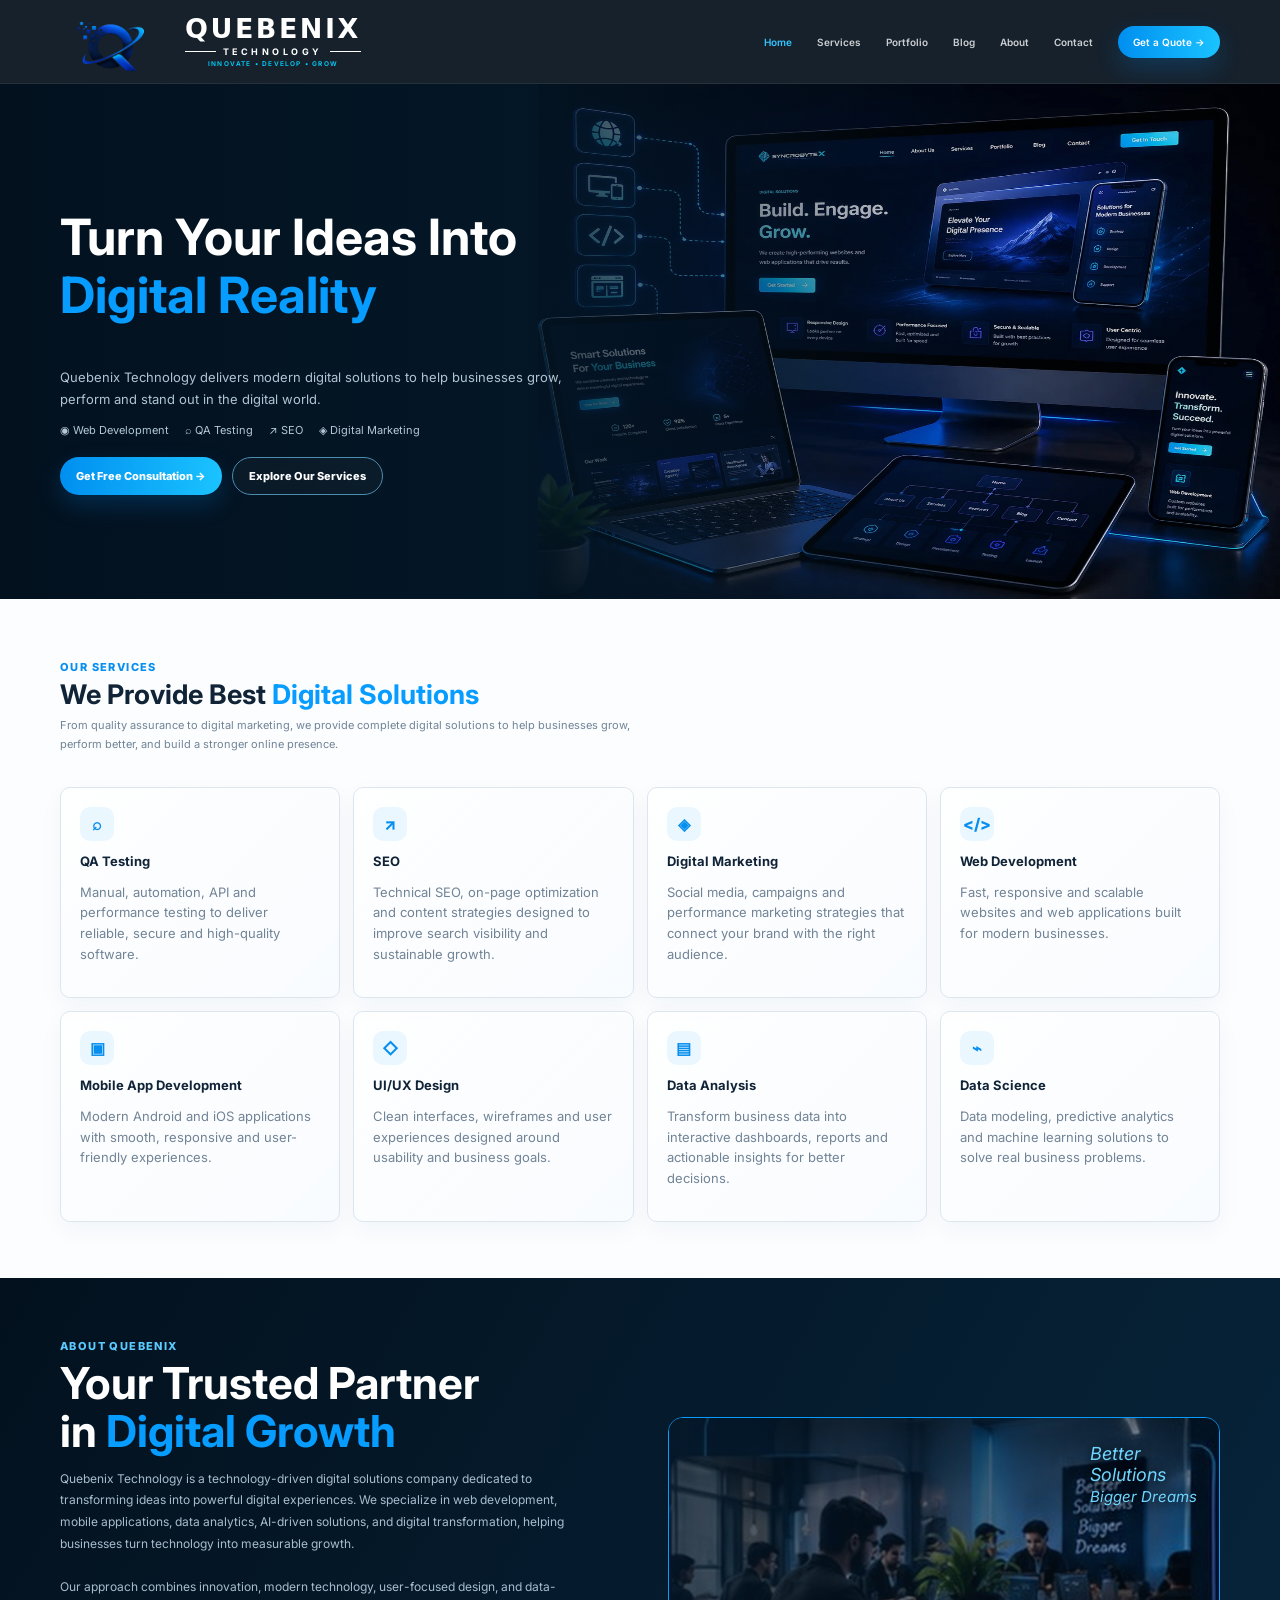
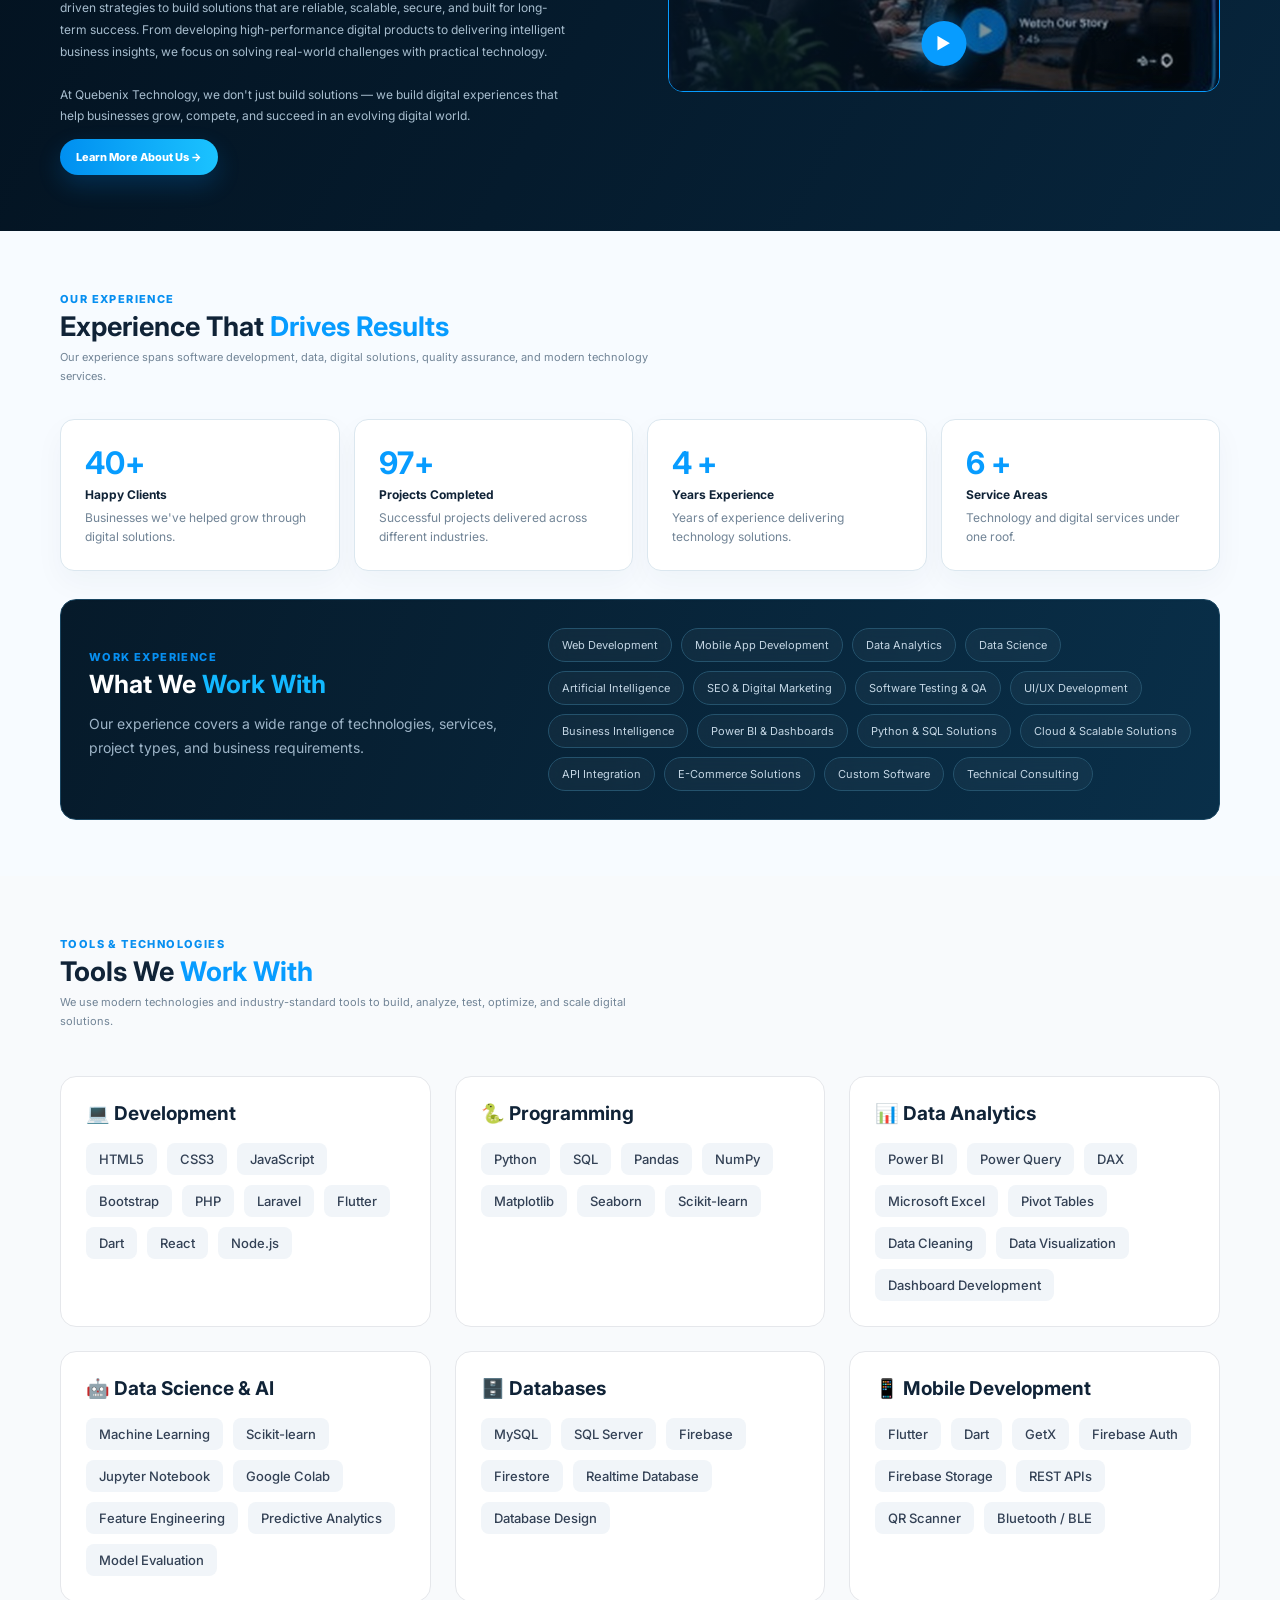
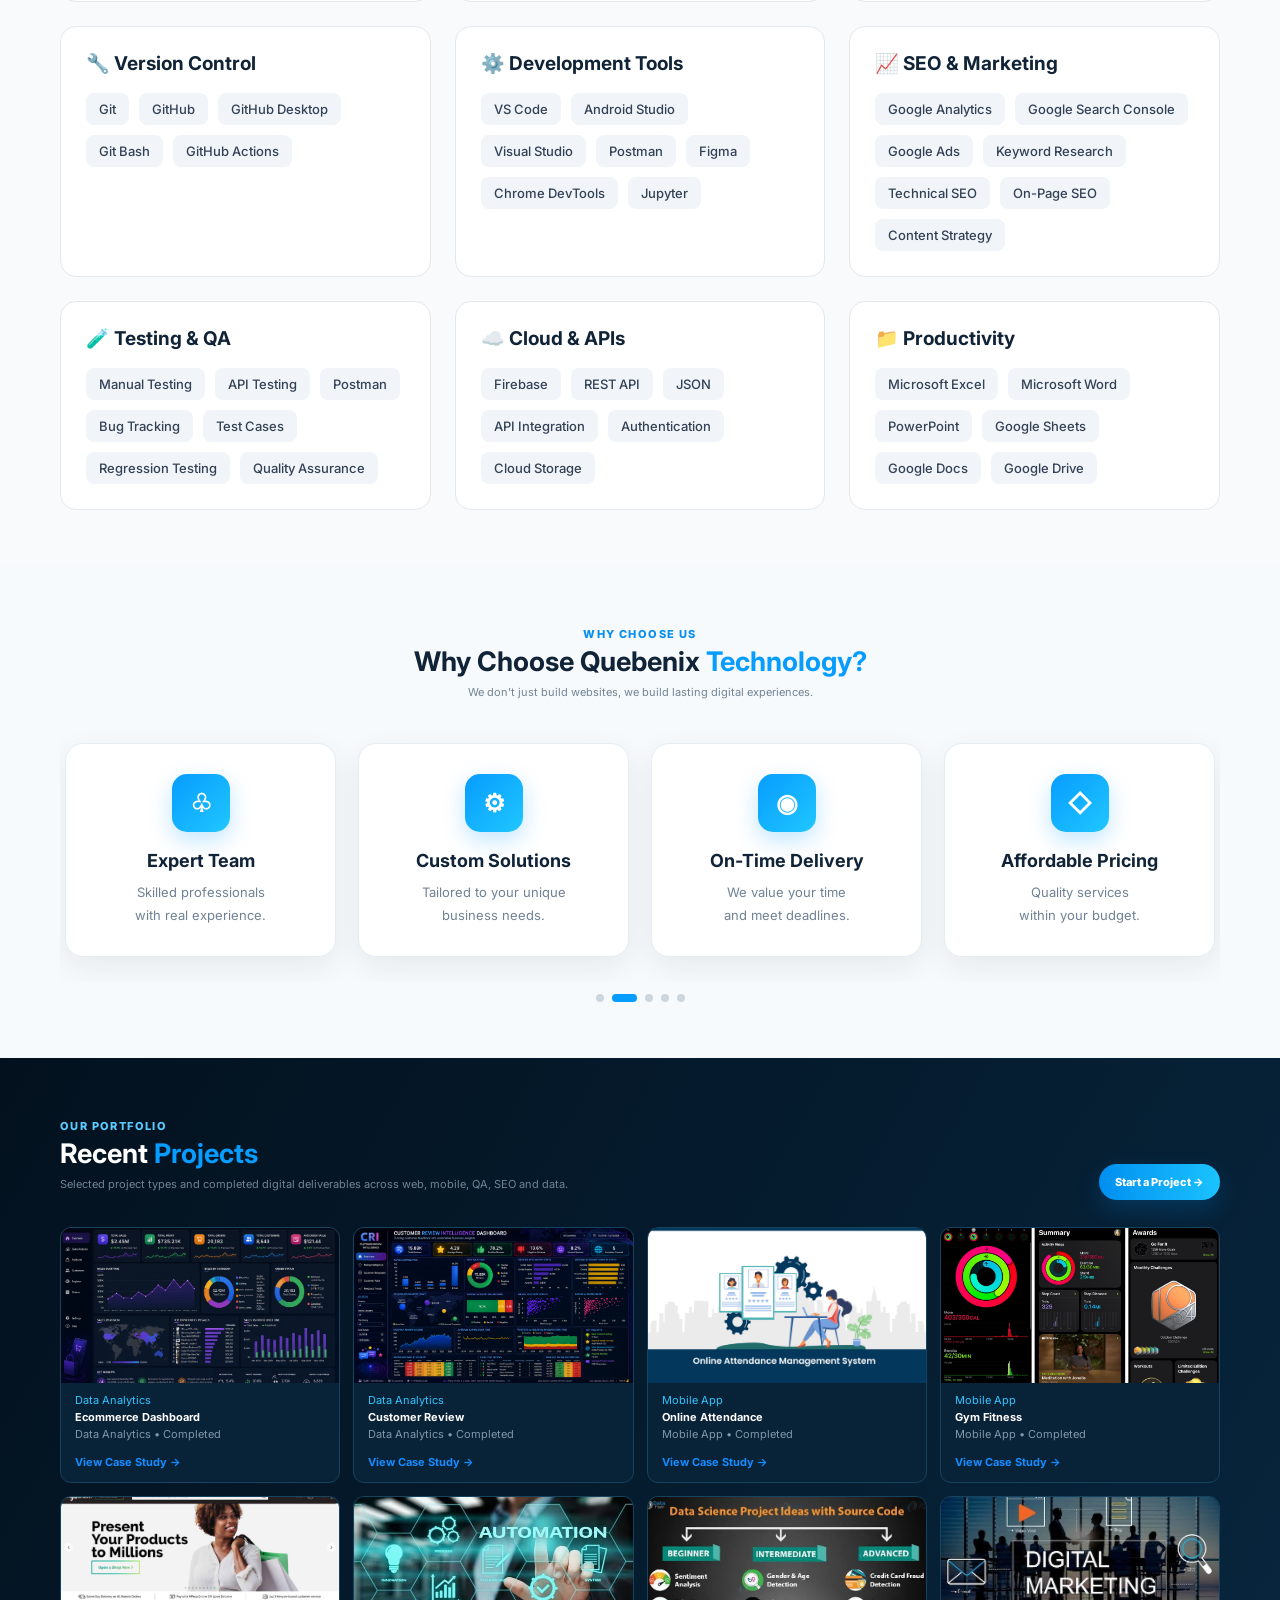
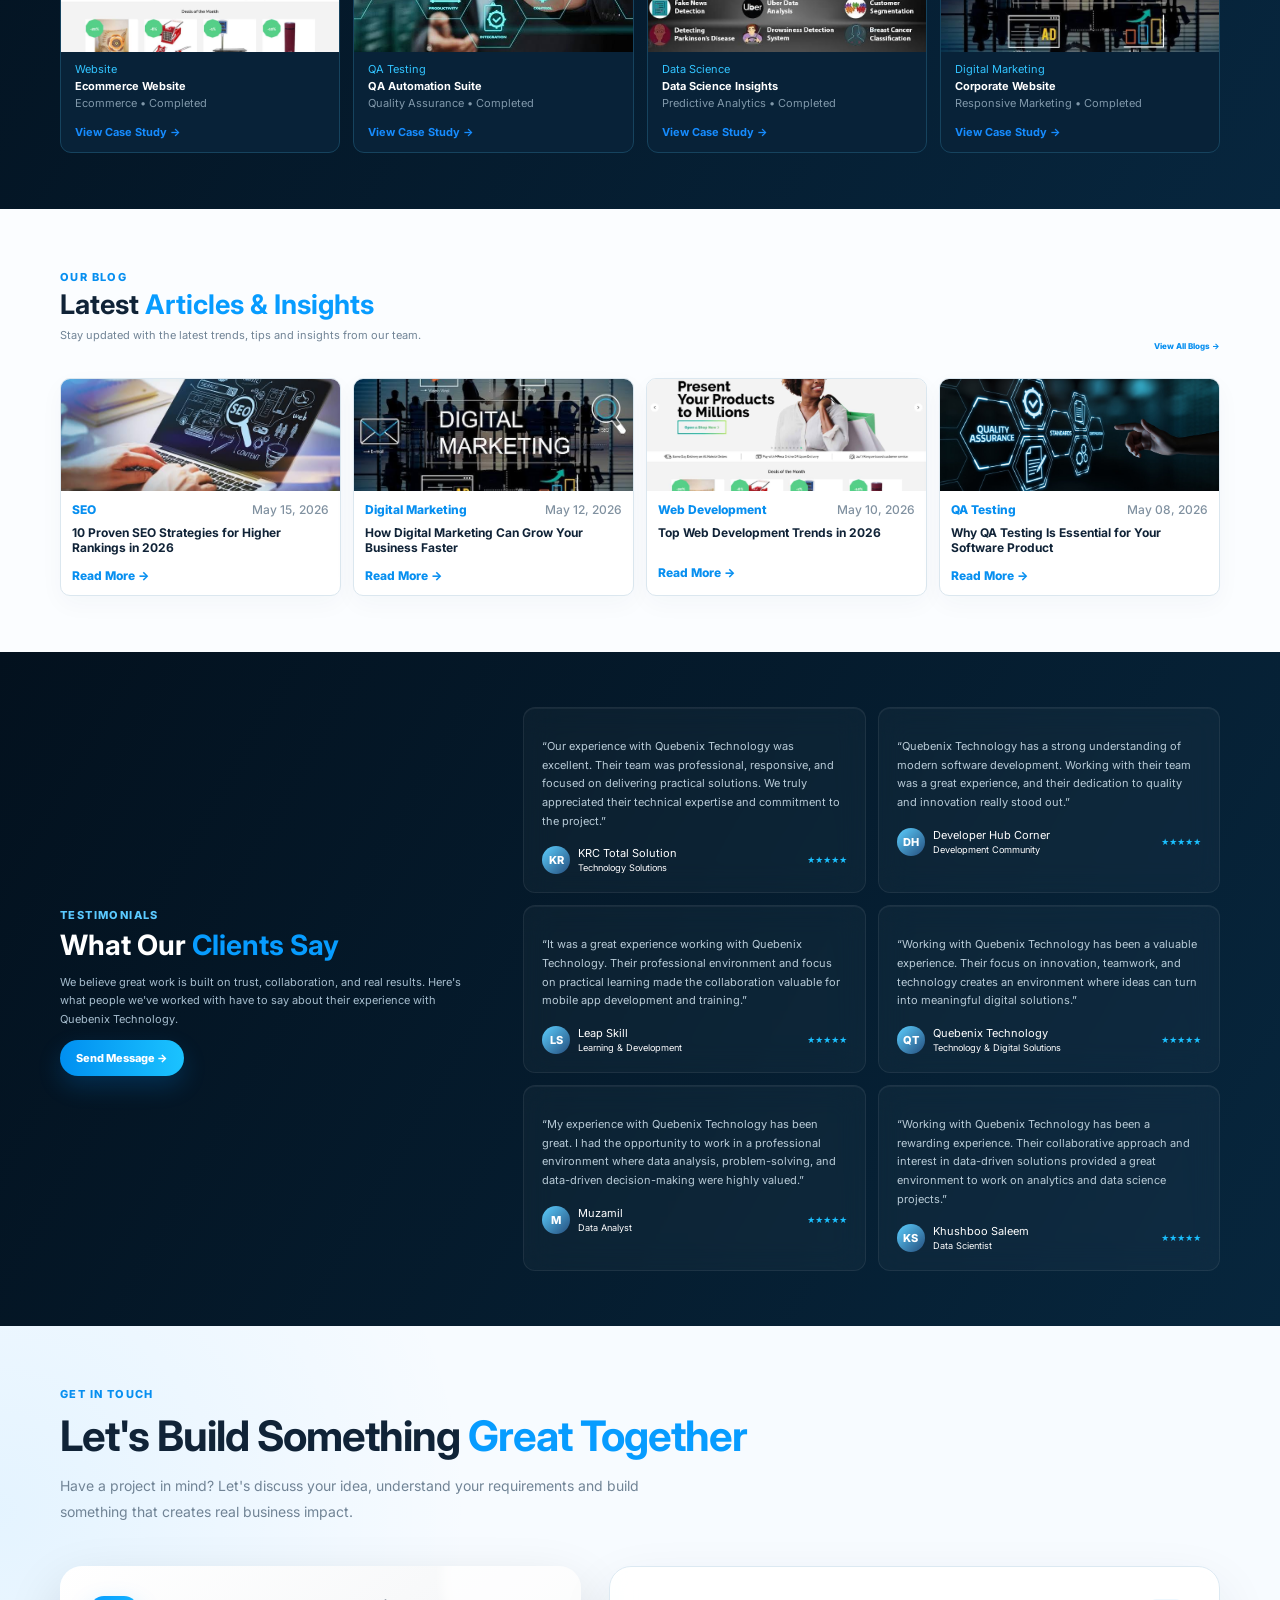
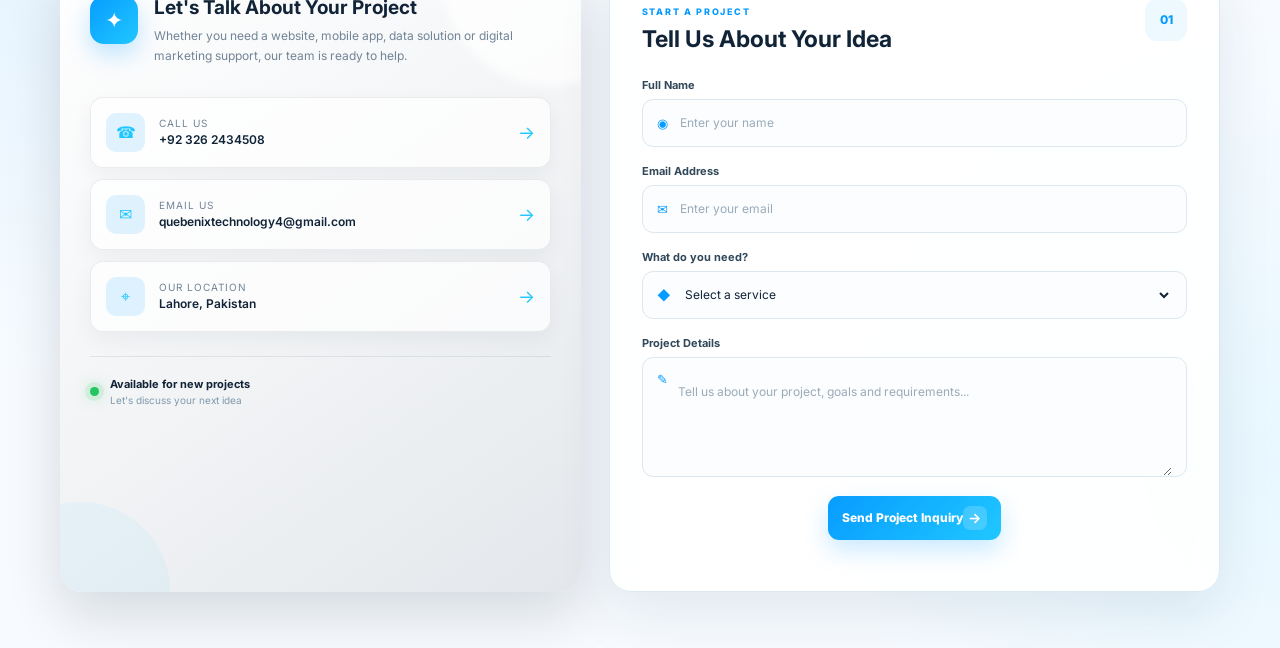
==== commit c3bd4f07: "update" ====
--- a/quebenix-reference-website/index.html
+++ b/quebenix-reference-website/index.html
@@ -30,25 +30,18 @@
 
         <div class="container nav">
 
-            <a href="index.html" class="logo">
-
-                <img
-                    src="assets/logg.png"
-                    alt="Quebenix Technology Logo"
-                    class="logo-image"
-                >
-
-                <div class="logo-text">
-                    <span class="logo-name">
-                        QUEBENIX TECHNOLOGY
-                    </span>
-
-                    <span class="logo-tagline">
-                        INNOVATE | DEVELOP | GROW
-                    </span>
-                </div>
-
-            </a>
+         <a href="#" class="logo">
+    <img src="assets/logg.png" alt="QUEBENIX Logo" class="logo-image">
+    <div class="logo-text">
+        <span class="logo-name">QUEBENIX</span>
+        <div class="logo-sub-wrapper">
+            <span class="logo-line"></span>
+            <span class="logo-sub">TECHNOLOGY</span>
+            <span class="logo-line"></span>
+        </div>
+        <span class="logo-tagline">INNOVATE • DEVELOP • GROW</span>
+    </div>
+</a>
 
             <button class="hamb" aria-label="Open navigation">
                 <span></span>
--- a/quebenix-reference-website/style.css
+++ b/quebenix-reference-website/style.css
@@ -1,4 +1,3 @@
-
 /* =========================================================
    GLOBAL
 ========================================================= */
@@ -77,57 +76,81 @@
 /* =========================================================
    HEADER LOGO
 ========================================================= */
-/* =========================
-   HEADER LOGO — PERFECT ALIGNMENT
-========================= */
 
 .logo {
-    display: flex;
+    display: inline-flex;
     align-items: center;
-    gap: 10px;
-    height: 100%;
+
+    /* Q aur text ko bohat close rakha gaya */
+    gap: 0;
+
     text-decoration: none;
-    flex-shrink: 0;
+    background: transparent;
 }
 
 .logo-image {
-    width: 72px;
-    height: 64px;
+    /* Q ko bara kiya */
+    width: 118px;
+    height: 88px;
+
     object-fit: contain;
     object-position: center;
+
     display: block;
     flex-shrink: 0;
-    border-radius: 6px;
+
+    /* Q ko QUEBENIX ke aur qareeb laata hai */
+    margin-right: -4px;
 }
 
 .logo-text {
     display: flex;
     flex-direction: column;
+    align-items: stretch;
     justify-content: center;
-    align-items: flex-start;
+}
+
+.logo-name {
+    font-size: 26px;
+    font-weight: 900;
+    color: #ffffff;
+    letter-spacing: 2.5px;
     line-height: 1;
-    height: 100%;
-}
-
-.logo-name {
-    font-size: 19px;
-    font-weight: 800;
+    font-family: system-ui, -apple-system, sans-serif;
+}
+
+.logo-sub-wrapper {
+    display: flex;
+    align-items: center;
+    gap: 6px;
+    margin-top: 3px;
+    width: 100%;
+}
+
+.logo-sub {
+    font-size: 9px;
+    font-weight: 700;
     color: #ffffff;
-    letter-spacing: 0.2px;
-    line-height: 1.1;
-    white-space: nowrap;
-    text-transform: uppercase;
-}
-
-.logo-tagline {
-    margin-top: 6px;
-    font-size: 8px;
-    font-weight: 600;
-    color: #20c7ff;
-    letter-spacing: 1.5px;
+    letter-spacing: 3.5px;
     line-height: 1;
     white-space: nowrap;
-    text-transform: uppercase;
+}
+
+.logo-line {
+    flex: 1;
+    height: 1px;
+    background-color: #ffffff;
+}
+
+.logo-tagline {
+    margin-top: 4px;
+    font-size: 6.5px;
+    font-weight: 600;
+    color: #00d2ff;
+    letter-spacing: 1.2px;
+    line-height: 1;
+    text-align: center;
+    white-space: nowrap;
 }
 
 
@@ -2059,24 +2082,41 @@
     /* MOBILE LOGO */
 
     .logo {
-        gap: 8px;
+        /* Q aur text ko close rakha */
+        gap: 0;
+        height: 100%;
     }
 
     .logo-image {
-        width: 39px;
-        height: 39px;
+        /* Mobile Q ko pehle se thora bara kiya */
+        width: 52px;
+        height: 52px;
+
+        object-fit: contain;
+        object-position: center;
+
         border-radius: 6px;
+
+        /* text ke qareeb */
+        margin-right: -2px;
+    }
+
+    .logo-text {
+        justify-content: center;
+        height: 100%;
     }
 
     .logo-name {
-        font-size: 17px;
-        letter-spacing: -0.3px;
+        font-size: 16px;
+        line-height: 1.1;
+        letter-spacing: -0.15px;
     }
 
     .logo-tagline {
-        margin-top: 3px;
-        font-size: 7px;
-        letter-spacing: 0.9px;
+        margin-top: 4px;
+        font-size: 6.5px;
+        line-height: 1;
+        letter-spacing: 1px;
     }
 
 
@@ -2436,7 +2476,6 @@
 
     /* TRUSTED CLIENTS */
 
-
 }
 
 
@@ -2449,21 +2488,27 @@
     /* LOGO */
 
     .logo {
-        gap: 7px;
+        gap: 0;
     }
 
     .logo-image {
-        width: 36px;
-        height: 36px;
+        /* Small mobile par bhi Q ko bara rakha */
+        width: 46px;
+        height: 46px;
+        margin-right: -2px;
     }
 
     .logo-name {
-        font-size: 15px;
+        font-size: 14px;
+        line-height: 1.1;
+        letter-spacing: -0.2px;
     }
 
     .logo-tagline {
+        margin-top: 3px;
         font-size: 6px;
-        letter-spacing: 0.7px;
+        line-height: 1;
+        letter-spacing: 0.8px;
     }
 
 
@@ -2544,14 +2589,14 @@
     }
 
 
-    /* TRUSTED CLIENTS */
-.trusted {
-    margin-top: 24px;
-    color: #718da2;
-    font-size: 11px;
-    text-align: right;
-}
-
+    /* TRUSTED */
+
+    .trusted {
+        margin-top: 24px;
+        color: #718da2;
+        font-size: 11px;
+        text-align: right;
+    }
 
     .trusted-clients span {
         font-size: 7px;
@@ -2582,3 +2627,199 @@
     }
 }
 
+/* =========================================================
+   FINAL LOGO FIX — DESKTOP + MOBILE
+========================================================= */
+
+/* LOGO CONTAINER */
+.logo {
+    display: inline-flex;
+    align-items: center;
+    gap: 24px; /* Q aur text ke darmiyan bada gap */
+    text-decoration: none;
+    background: transparent;
+    flex-shrink: 0;
+}
+
+/* Q / LOGO IMAGE */
+.logo-image {
+    width: 105px;
+    height: 84px;
+    object-fit: contain;
+    object-position: center;
+    display: block;
+    flex-shrink: 0;
+}
+
+/* TEXT AREA */
+.logo-text {
+    display: flex;
+    flex-direction: column;
+    align-items: stretch;
+    justify-content: center;
+    min-width: max-content;
+}
+
+/* QUEBENIX */
+.logo-name {
+    font-size: 27px;
+    font-weight: 900;
+    color: #ffffff;
+    letter-spacing: 2.5px;
+    line-height: 1;
+    font-family: system-ui, -apple-system, sans-serif;
+    white-space: nowrap;
+}
+
+/* TECHNOLOGY + LINE */
+.logo-sub-wrapper {
+    display: flex;
+    align-items: center;
+    gap: 7px;
+    margin-top: 5px;
+    width: 100%;
+}
+
+.logo-sub {
+    font-size: 9px;
+    font-weight: 700;
+    color: #ffffff;
+    letter-spacing: 3.5px;
+    line-height: 1;
+    white-space: nowrap;
+}
+
+.logo-line {
+    flex: 1;
+    height: 1px;
+    min-width: 20px;
+    background-color: #ffffff;
+}
+
+/* TAGLINE */
+.logo-tagline {
+    margin-top: 5px;
+    font-size: 6.5px;
+    font-weight: 600;
+    color: #00d2ff;
+    letter-spacing: 1.2px;
+    line-height: 1;
+    text-align: center;
+    white-space: nowrap;
+}
+
+
+/* =========================================================
+   MOBILE — SAME LOGO STYLE
+========================================================= */
+
+@media (max-width: 650px) {
+
+    .header {
+        height: 84px;
+    }
+
+    .nav {
+        height: 84px;
+    }
+
+    .logo {
+        gap: 24px; /* mobile par bhi Q aur text ka same gap */
+        height: 84px;
+        align-items: center;
+    }
+
+    .logo-image {
+        width: 105px;
+        height: 78px;
+        object-fit: contain;
+        object-position: center;
+        flex-shrink: 0;
+    }
+
+    .logo-text {
+        height: auto;
+        justify-content: center;
+        min-width: max-content;
+    }
+
+    .logo-name {
+        font-size: 27px;
+        letter-spacing: 2.5px;
+        line-height: 1;
+    }
+
+    .logo-sub-wrapper {
+        gap: 7px;
+        margin-top: 5px;
+    }
+
+    .logo-sub {
+        font-size: 9px;
+        letter-spacing: 3.5px;
+    }
+
+    .logo-line {
+        height: 1px;
+        min-width: 20px;
+    }
+
+    .logo-tagline {
+        margin-top: 5px;
+        font-size: 6.5px;
+        letter-spacing: 1.2px;
+    }
+
+    /* Hamburger ko right side par proper rakho */
+    .hamb {
+        margin-left: auto;
+        flex-shrink: 0;
+    }
+}
+
+
+/* =========================================================
+   VERY SMALL MOBILE — KEEP SAME LOGO
+========================================================= */
+
+@media (max-width: 420px) {
+
+    .header {
+        height: 84px;
+    }
+
+    .nav {
+        height: 84px;
+    }
+
+    .logo {
+        gap: 20px;
+        height: 84px;
+    }
+
+    .logo-image {
+        width: 90px;
+        height: 72px;
+    }
+
+    .logo-name {
+        font-size: 23px;
+        letter-spacing: 2px;
+    }
+
+    .logo-sub-wrapper {
+        gap: 6px;
+        margin-top: 5px;
+    }
+
+    .logo-sub {
+        font-size: 8px;
+        letter-spacing: 3px;
+    }
+
+    .logo-tagline {
+        margin-top: 5px;
+        font-size: 6px;
+        letter-spacing: 1px;
+    }
+}
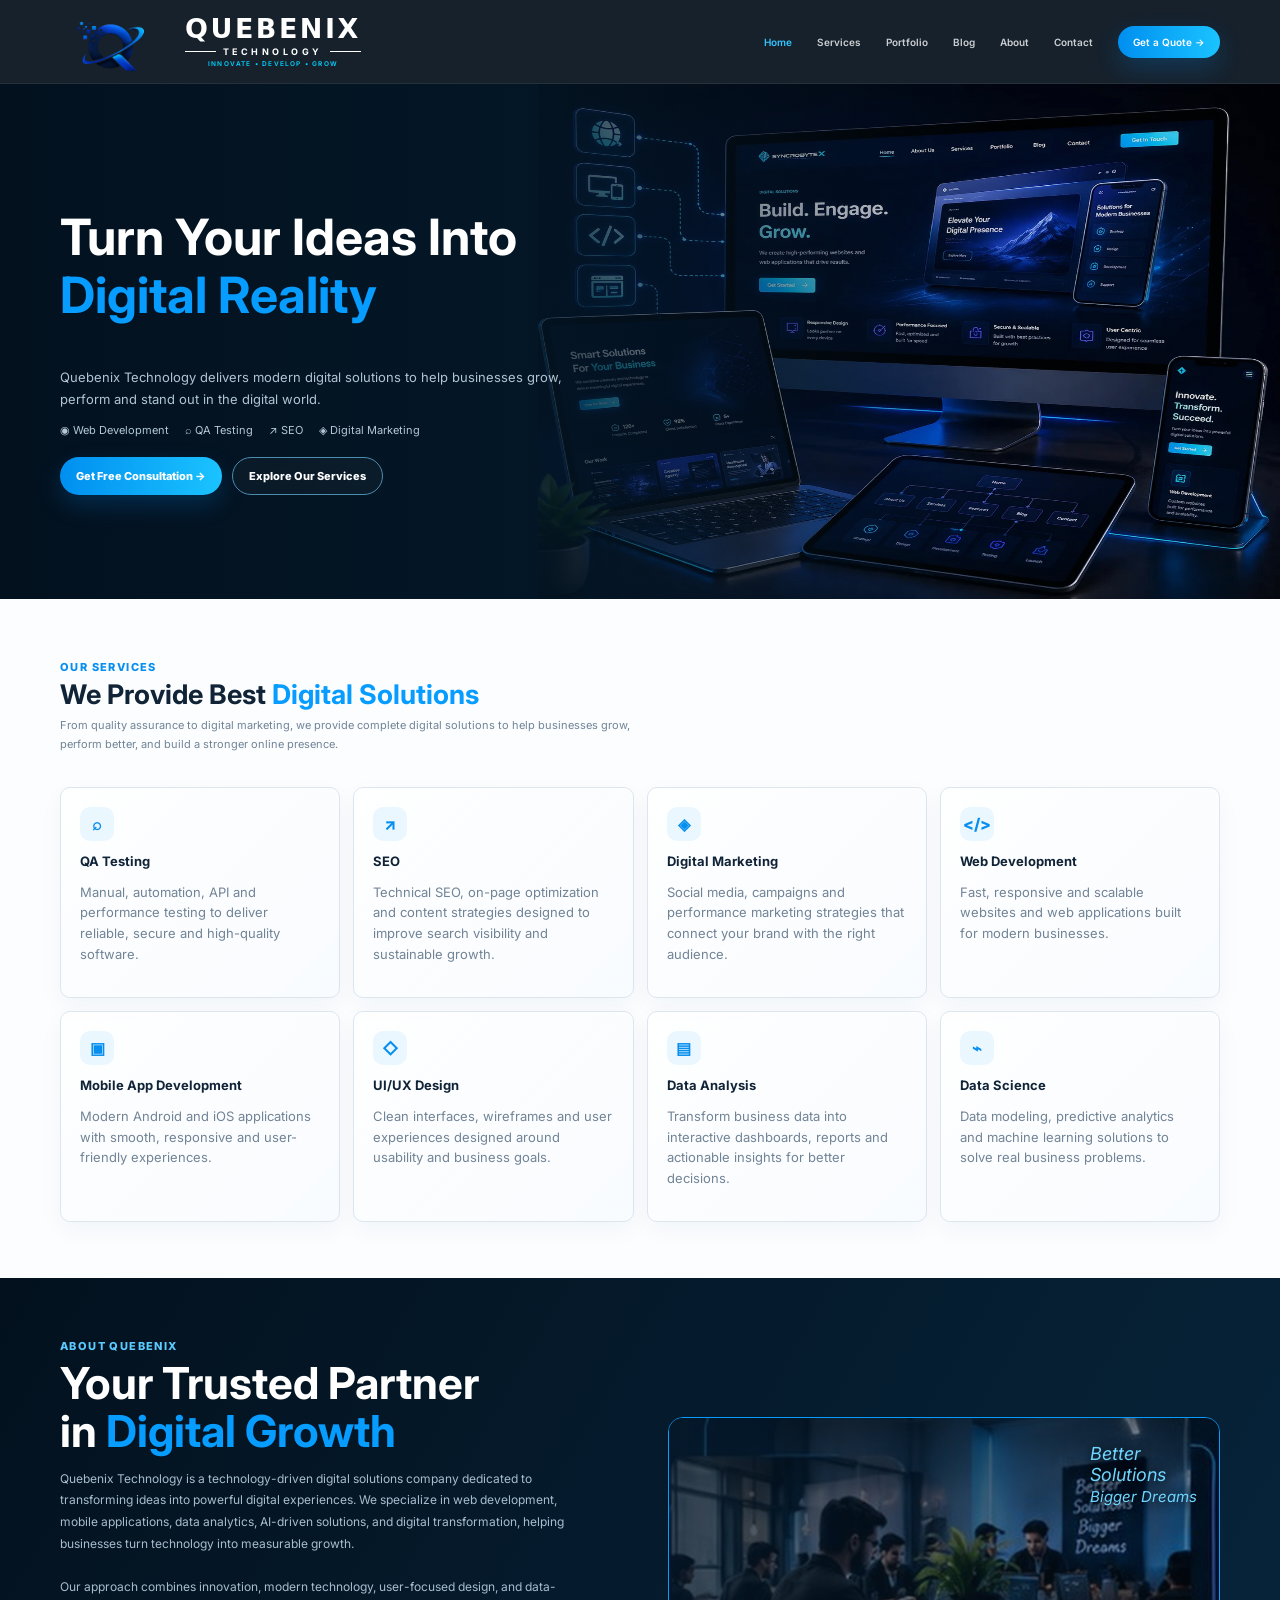
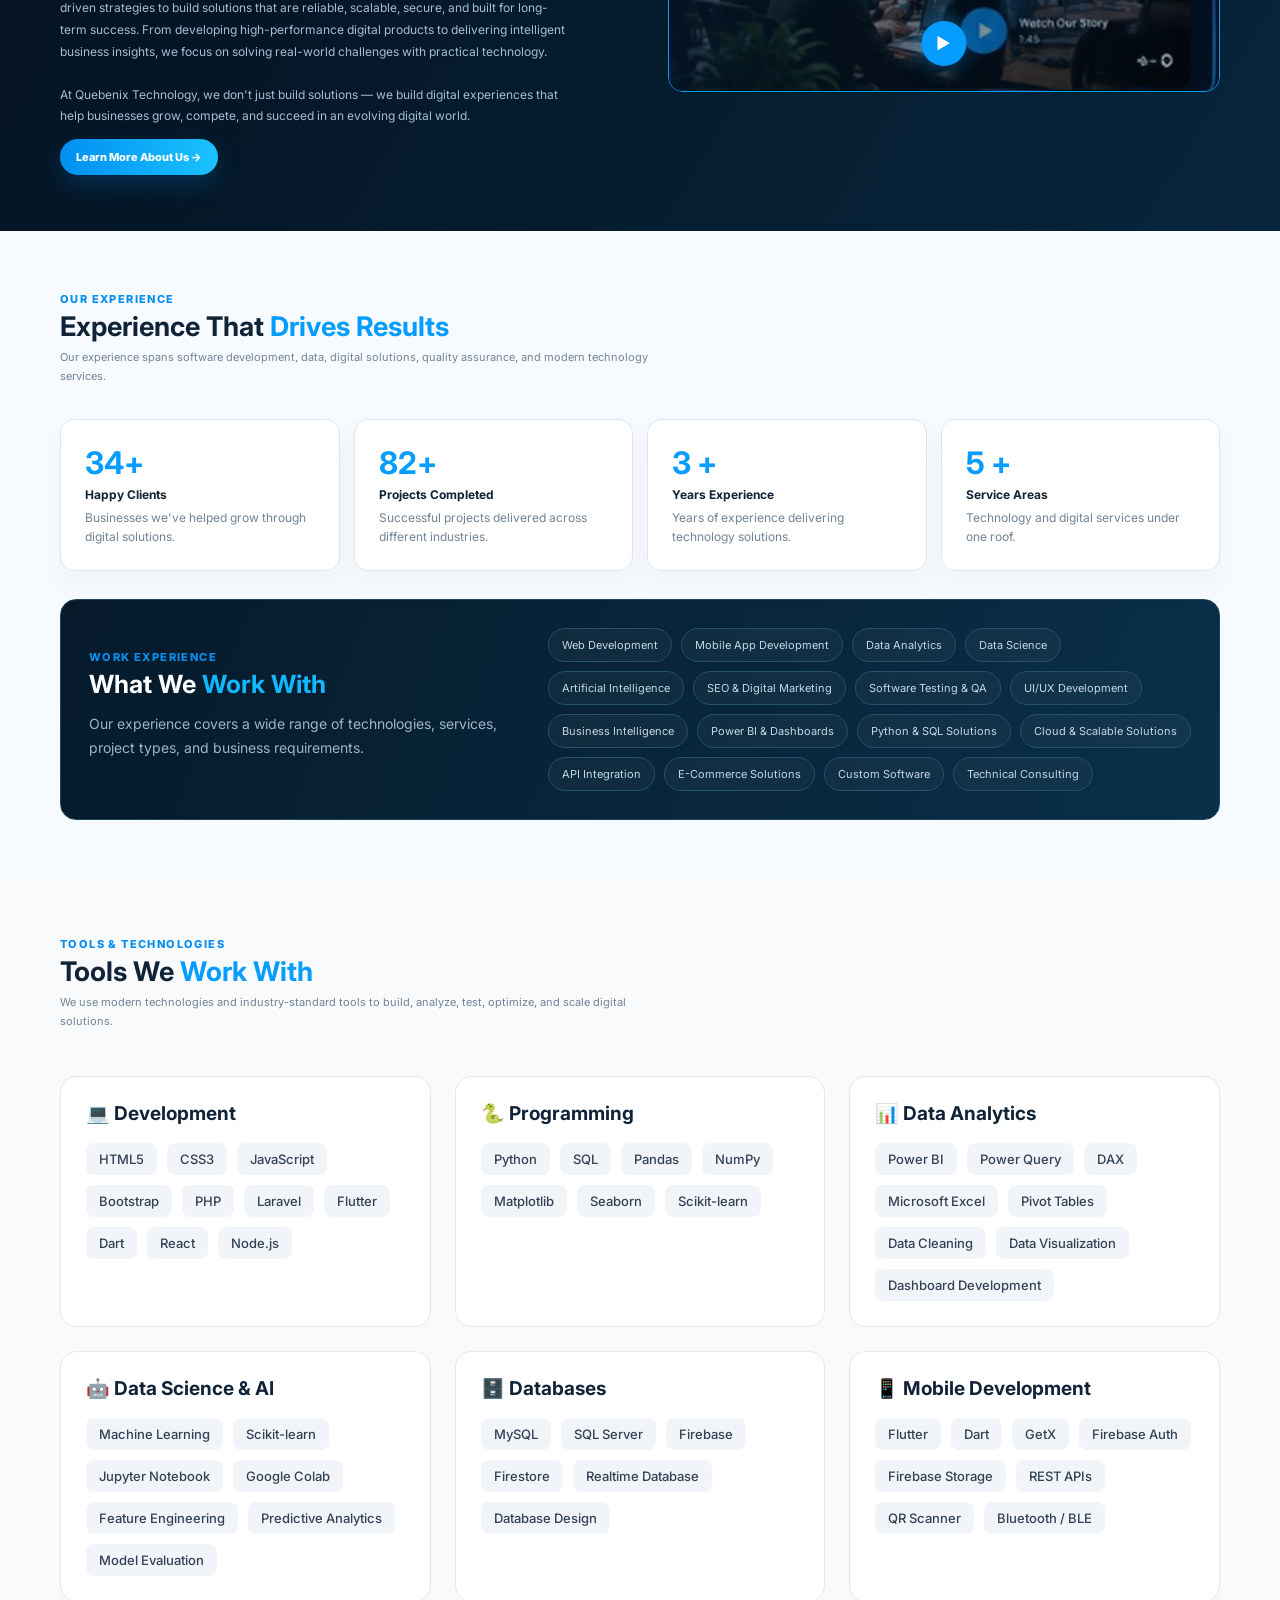
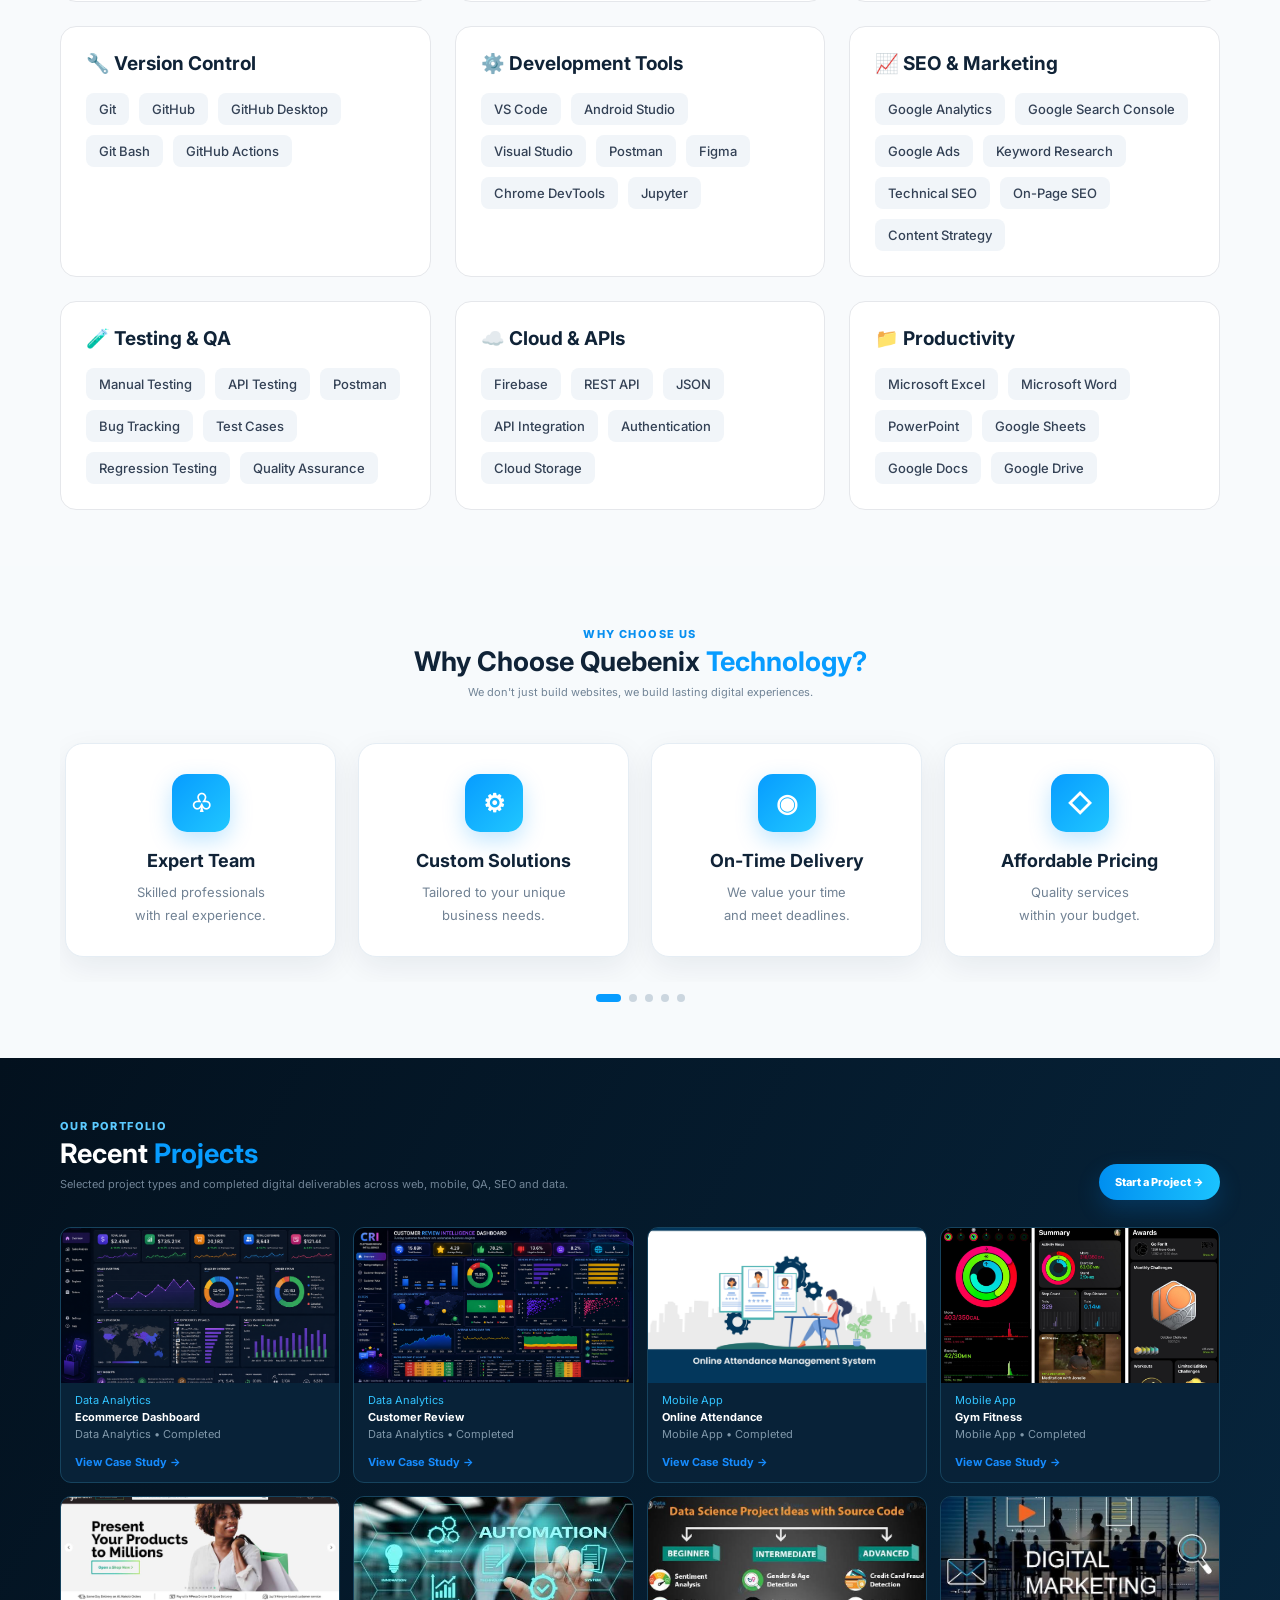
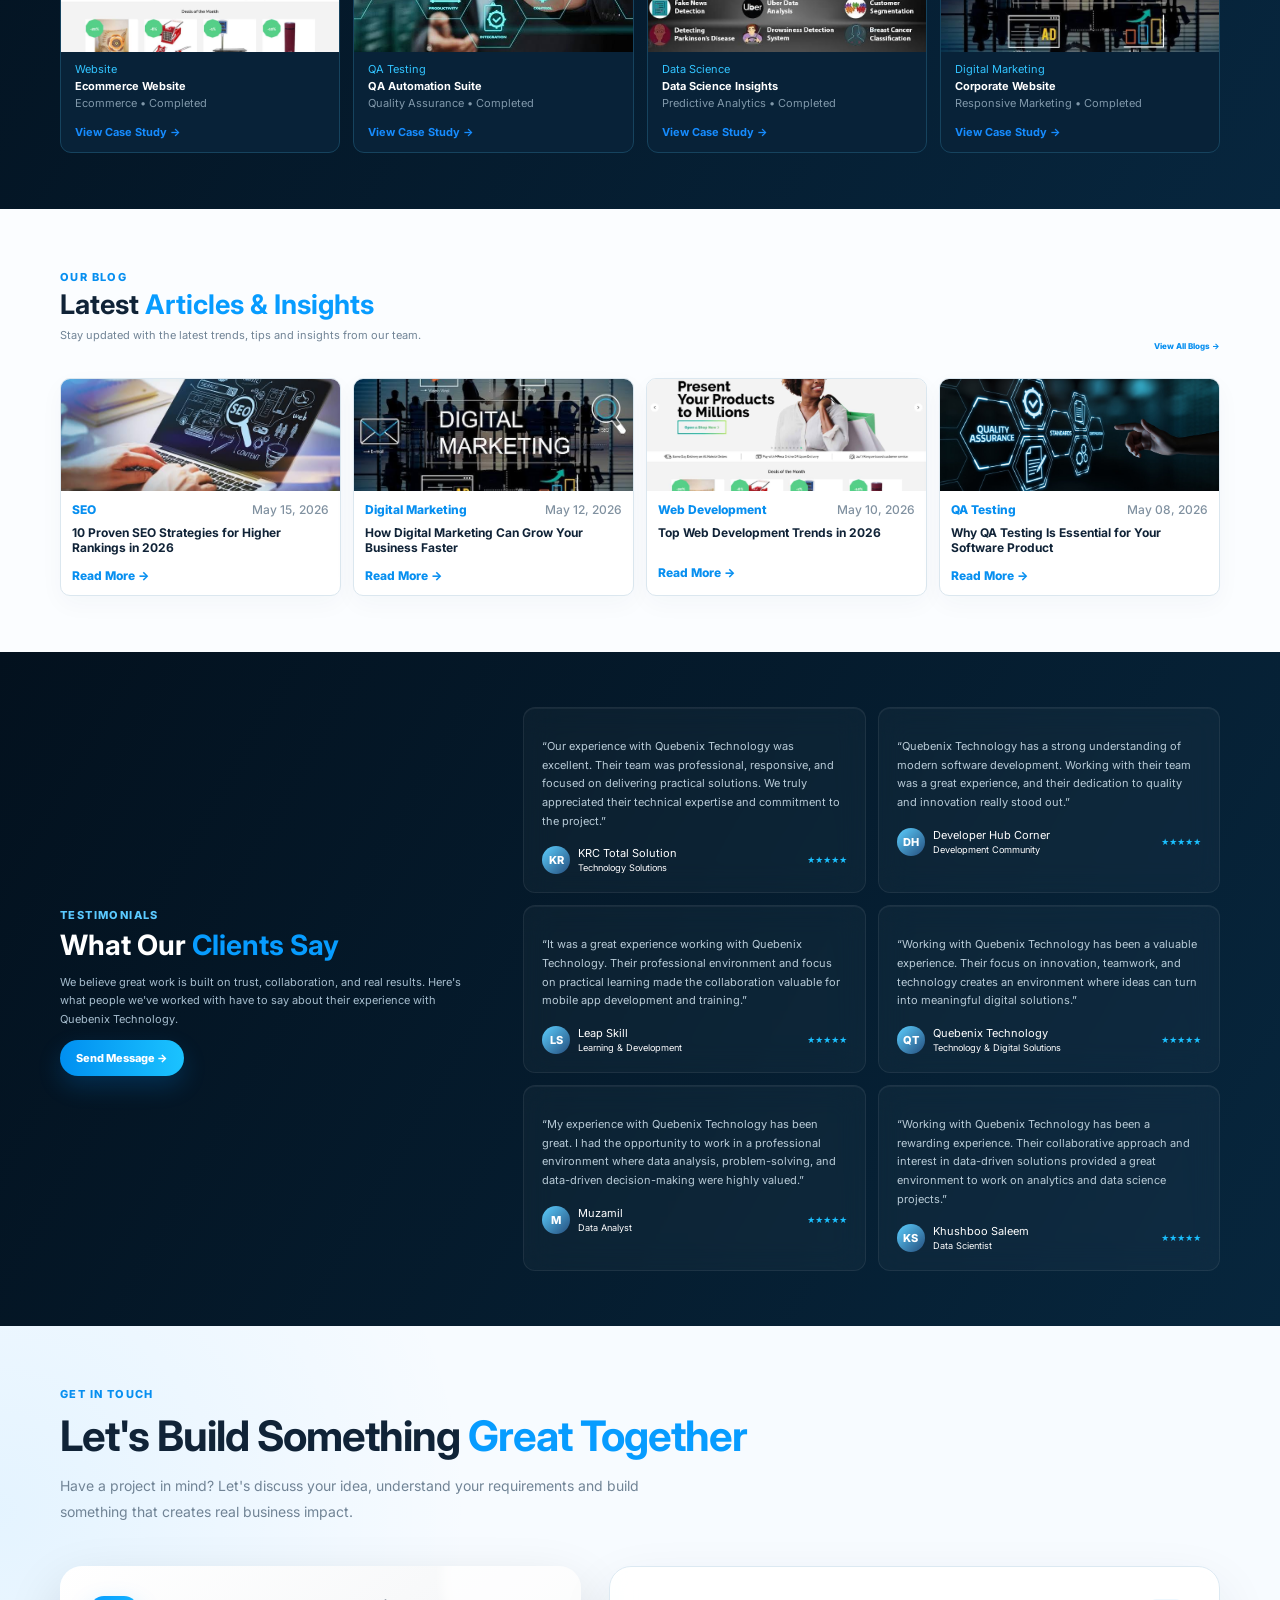
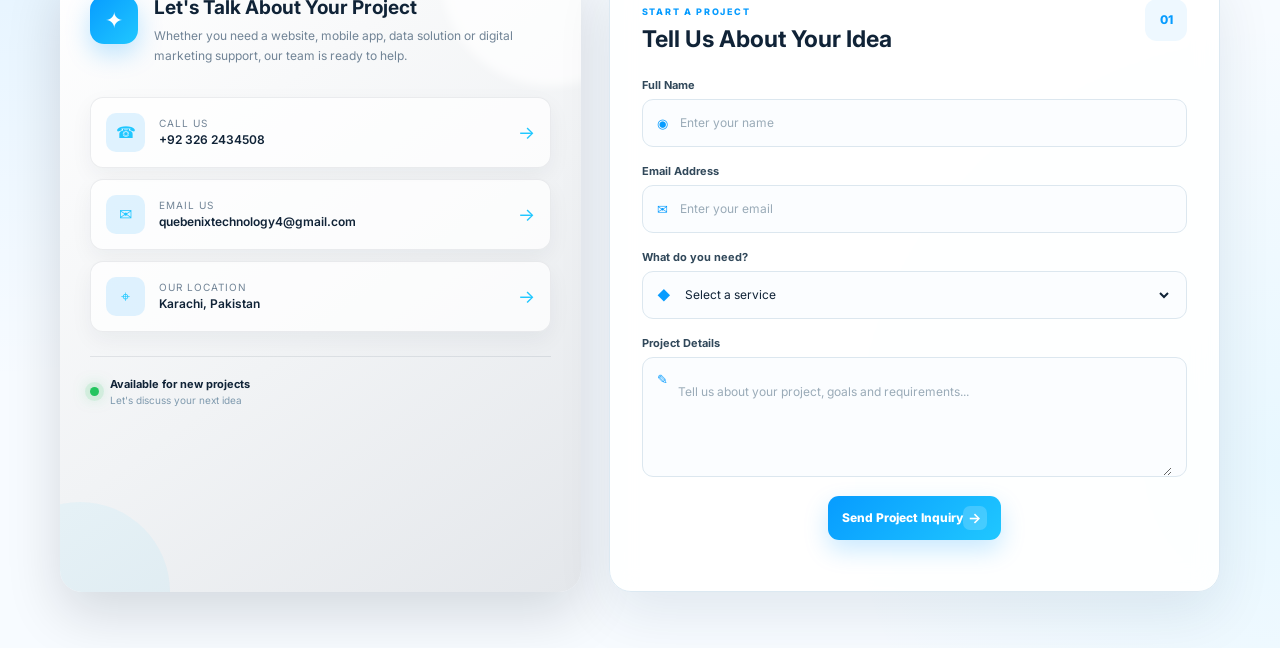
==== commit 0f95e792: "final" ====
--- a/quebenix-reference-website/index.html
+++ b/quebenix-reference-website/index.html
@@ -1699,7 +1699,7 @@
                             </span>
 
                             <strong>
-                                Lahore, Pakistan
+                                Karachi, Pakistan
                             </strong>
 
                         </div>
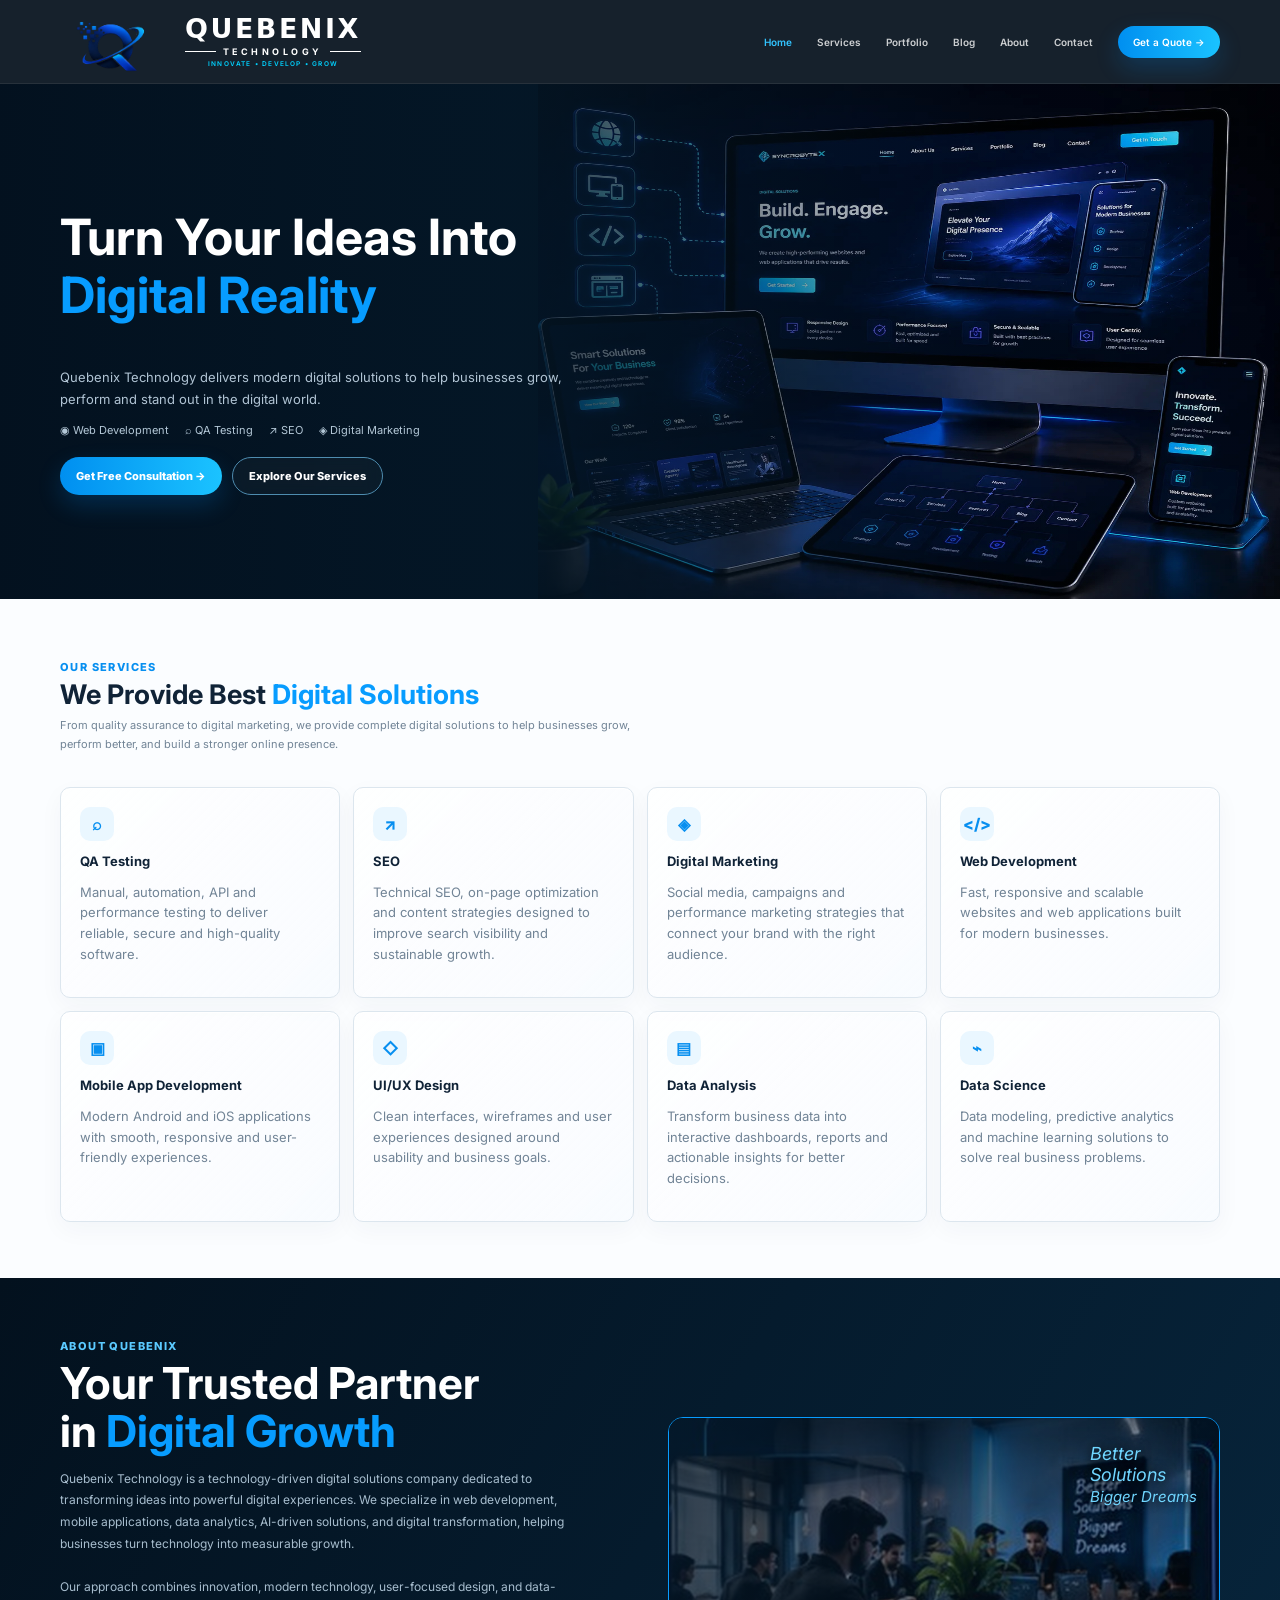
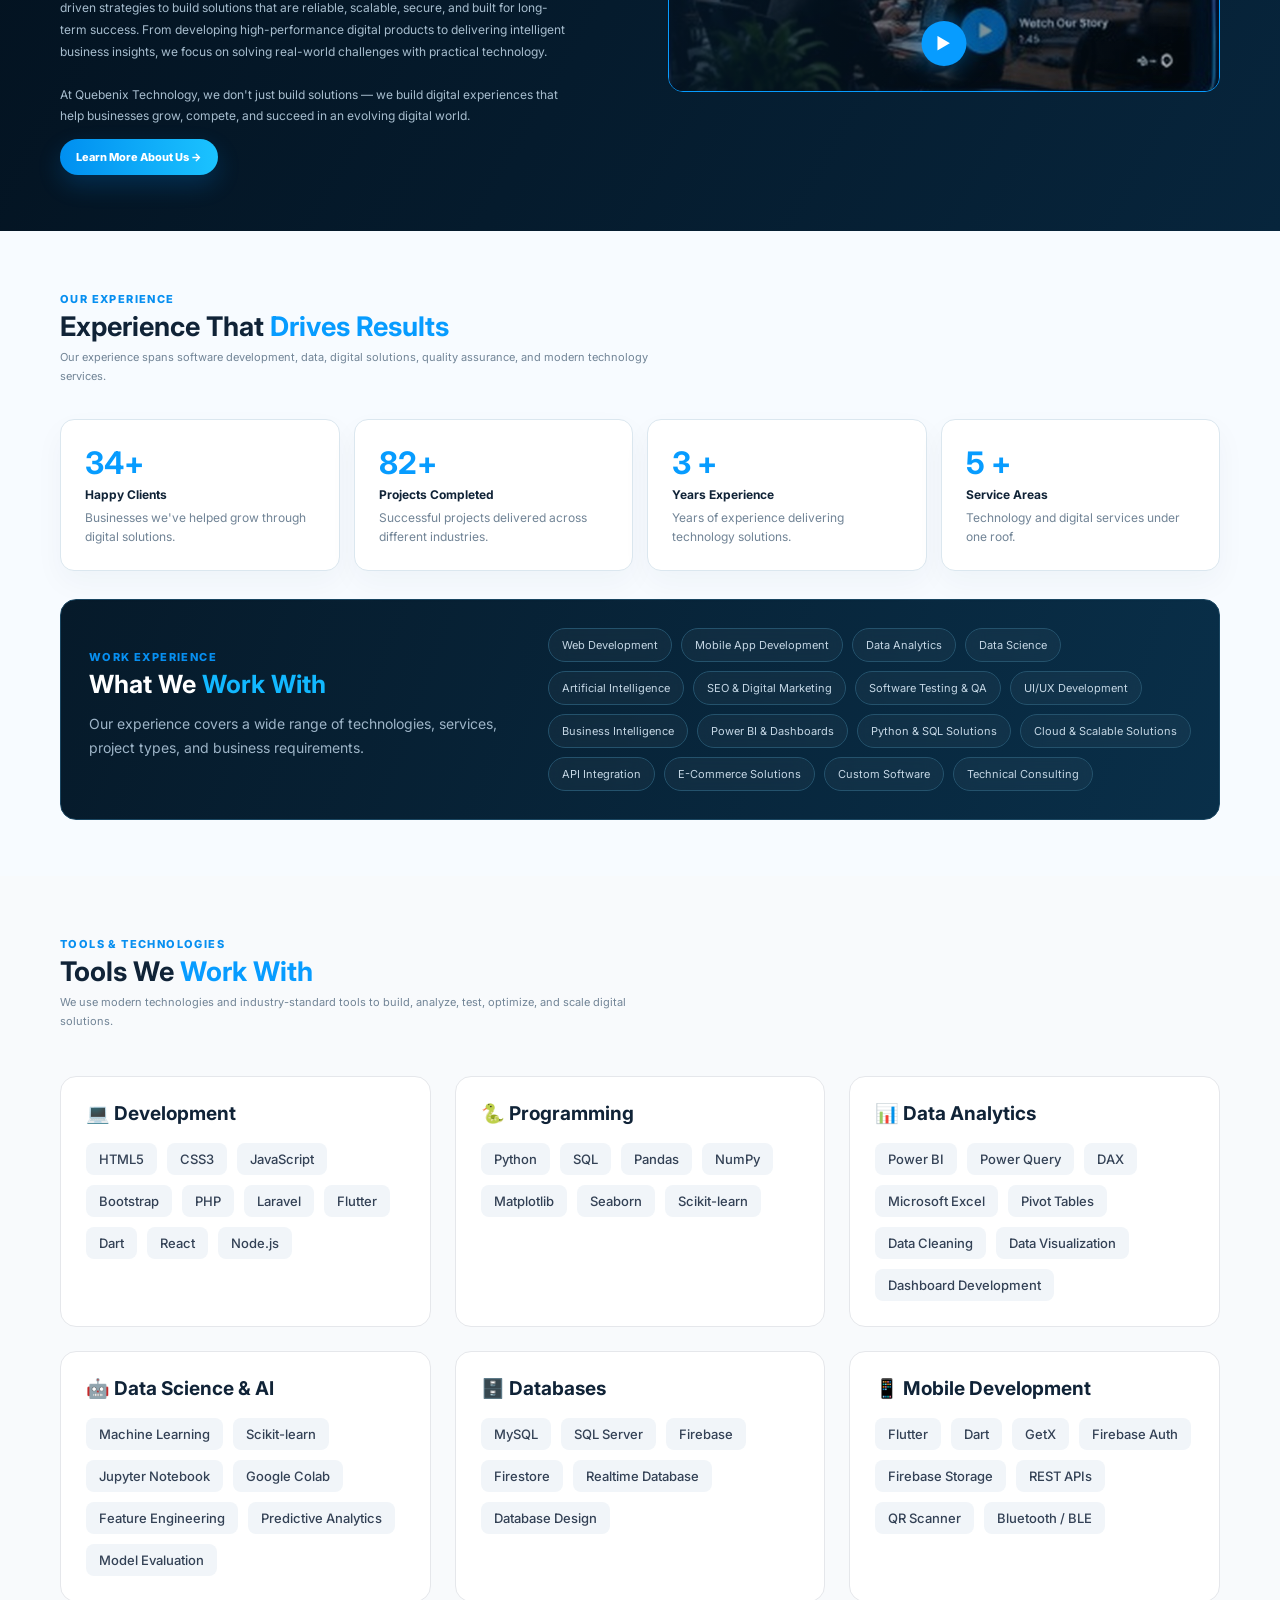
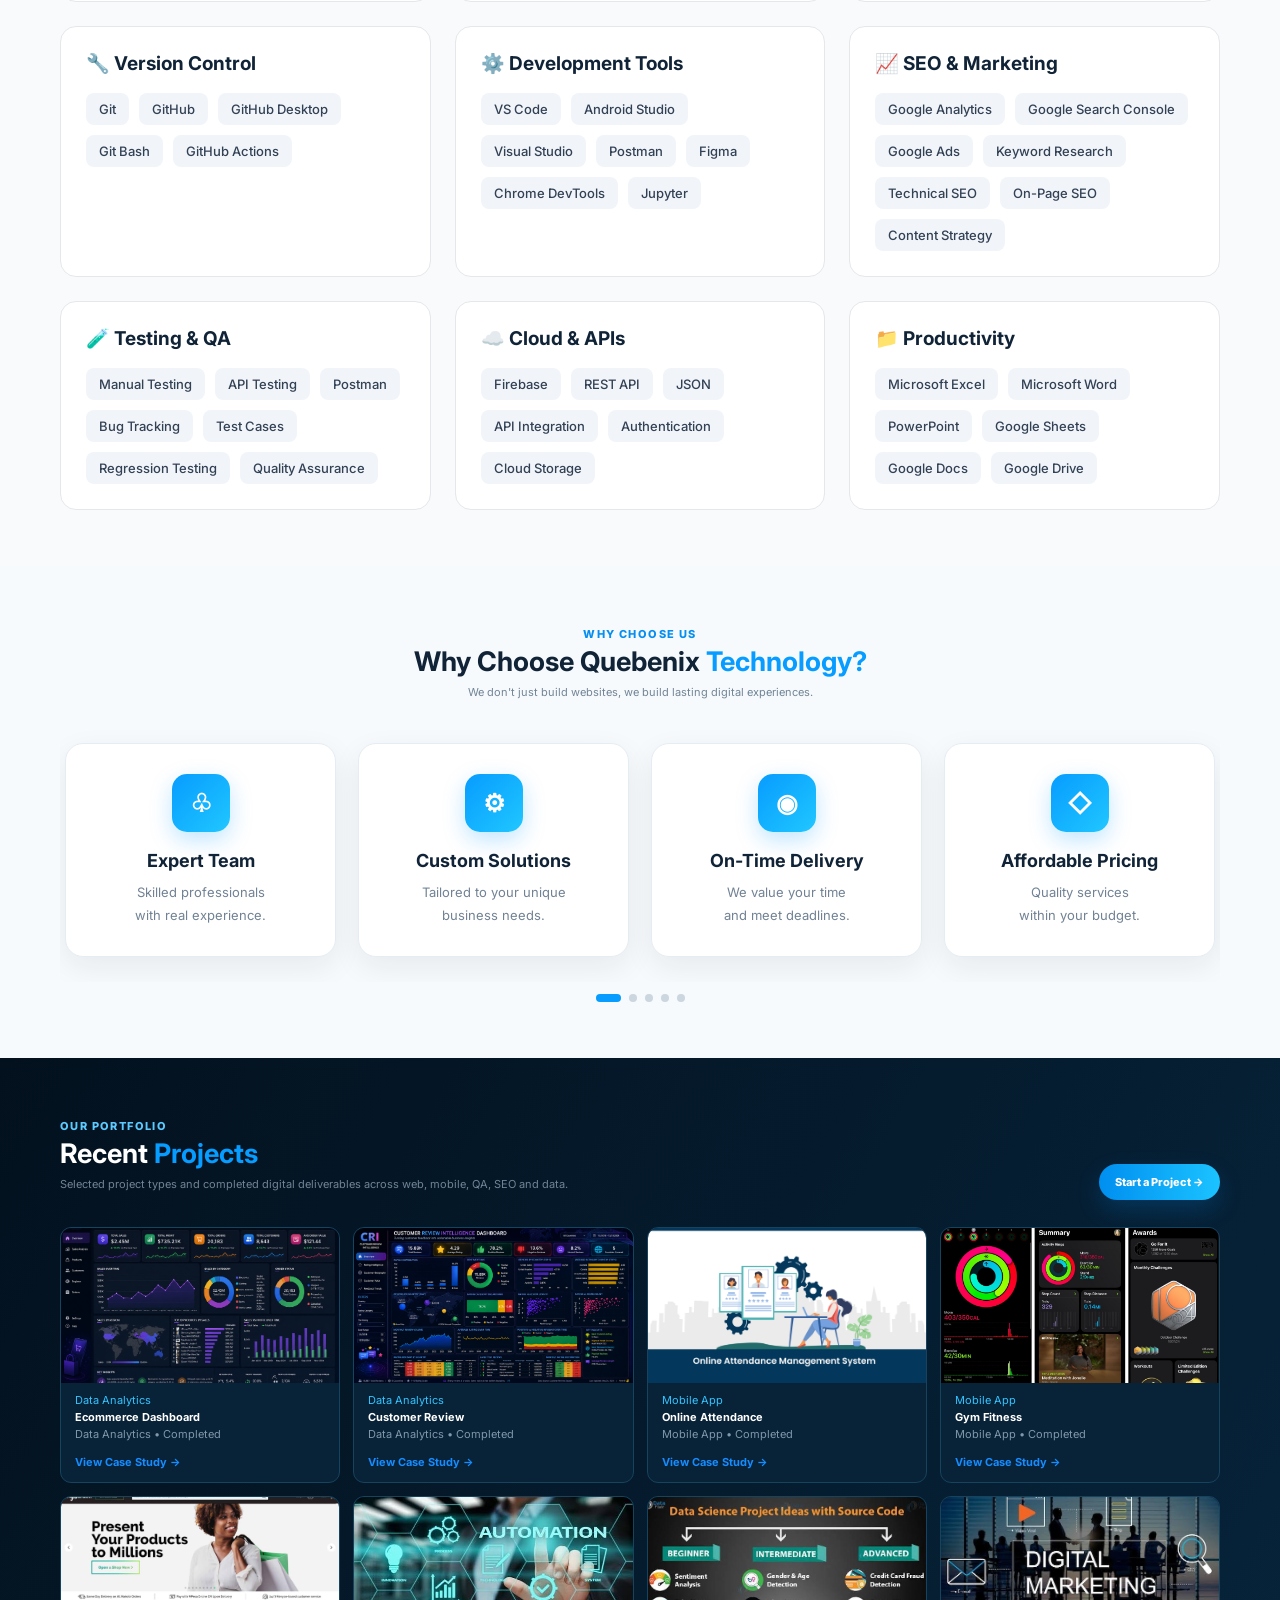
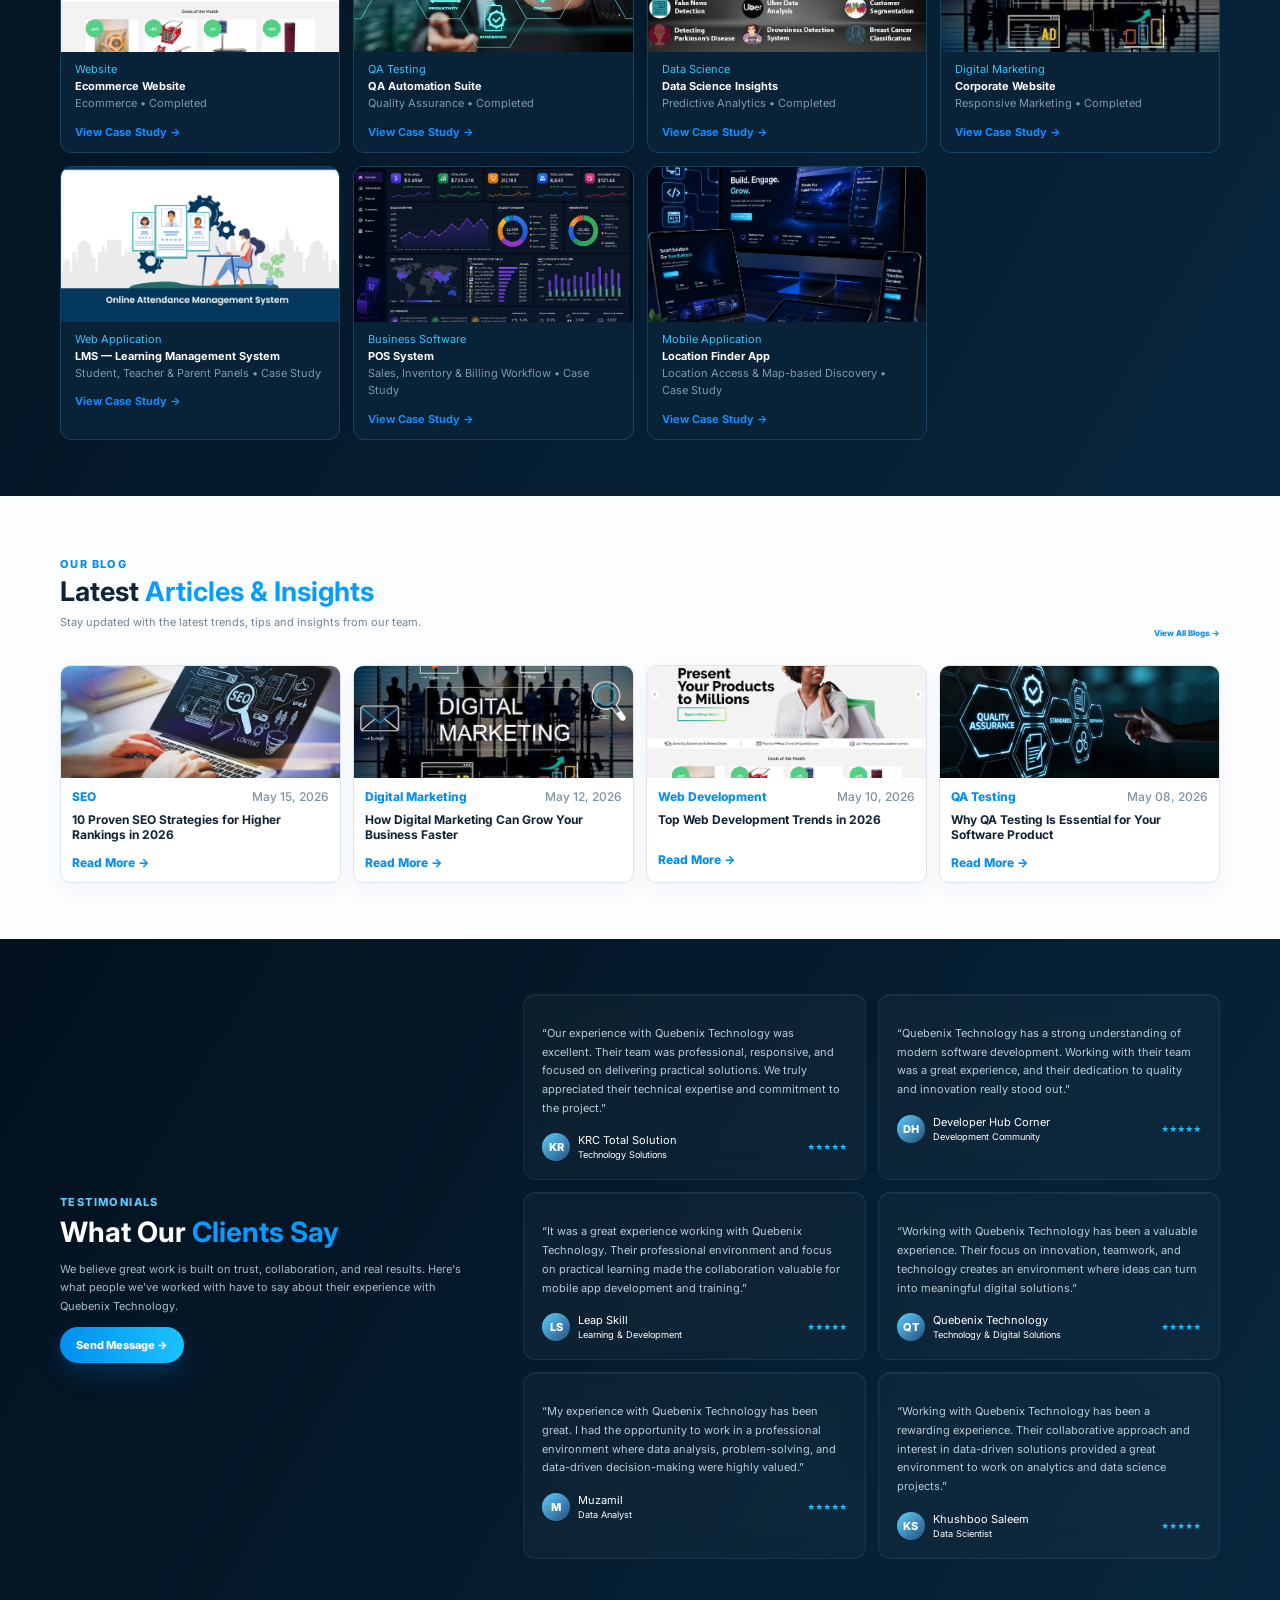
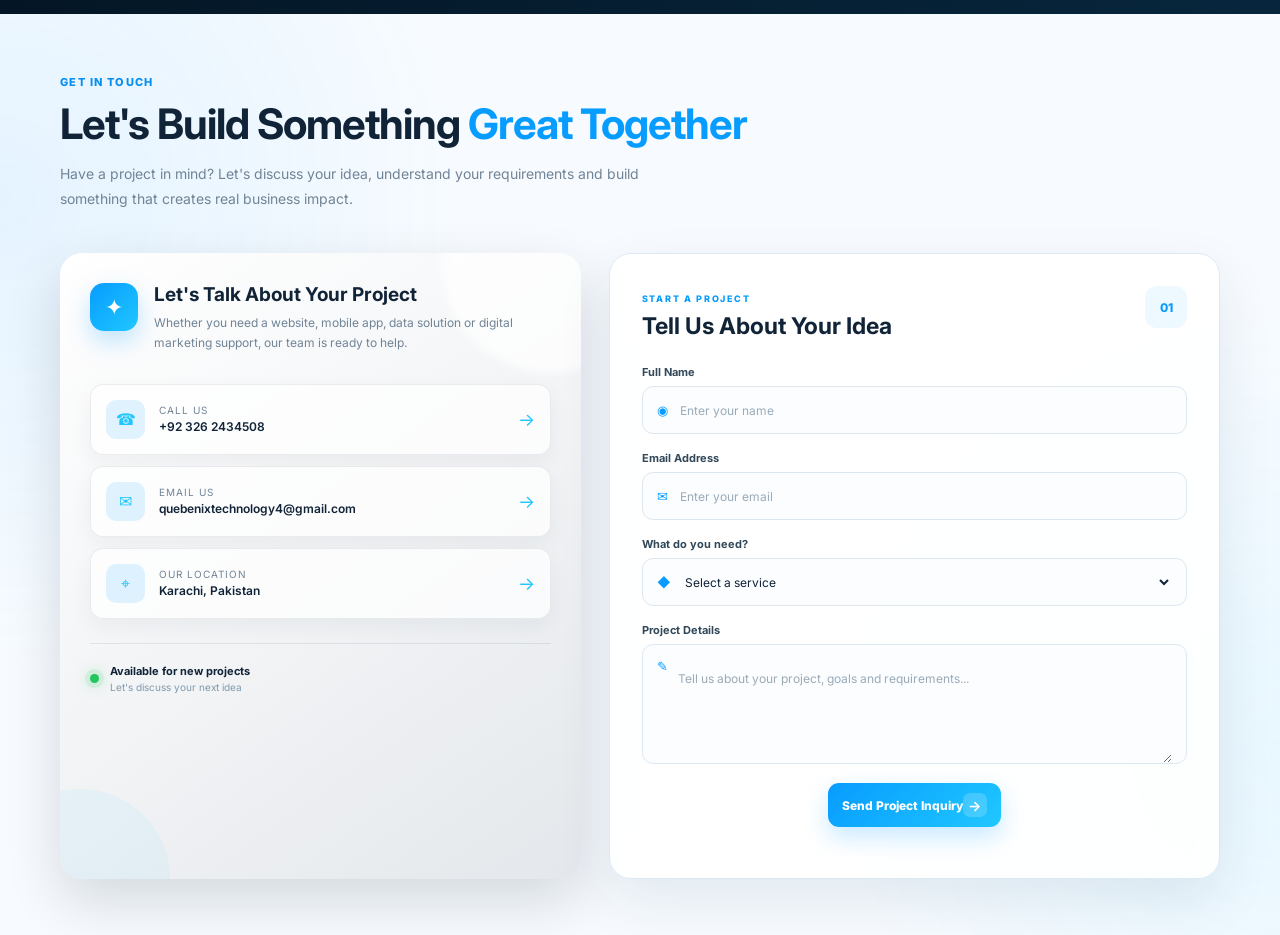
==== commit 13b62e3e: "changes" ====
--- a/quebenix-reference-website/index.html
+++ b/quebenix-reference-website/index.html
@@ -962,7 +962,7 @@
 
 
                 <a
-                    href="projects/ecommerce-dashboard.html"
+                    href="Projects/ecommerce-dashboard.html"
                     class="project"
                 >
 
@@ -987,7 +987,7 @@
 
 
                 <a
-                    href="projects/customer-review.html"
+                    href="Projects/customer-review.html"
                     class="project"
                 >
 
@@ -1012,7 +1012,7 @@
 
 
                 <a
-                    href="projects/online-attendance.html"
+                    href="Projects/online-attendance.html"
                     class="project"
                 >
 
@@ -1037,7 +1037,7 @@
 
 
                 <a
-                    href="projects/gym-fitness.html"
+                    href="Projects/gym-fitness.html"
                     class="project"
                 >
 
@@ -1062,7 +1062,7 @@
 
 
                 <a
-                    href="projects/ecommerce-website.html"
+                    href="Projects/ecommerce-website.html"
                     class="project"
                 >
 
@@ -1087,7 +1087,7 @@
 
 
                 <a
-                    href="projects/qa-automation.html"
+                    href="Projects/qa-automation.html"
                     class="project"
                 >
 
@@ -1112,7 +1112,7 @@
 
 
                 <a
-                    href="projects/data-science.html"
+                    href="Projects/data-science.html"
                     class="project"
                 >
 
@@ -1137,7 +1137,7 @@
 
 
                 <a
-                    href="projects/corporate-website.html"
+                    href="Projects/corporate-website.html"
                     class="project"
                 >
 
@@ -1158,6 +1158,31 @@
                         View Case Study →
                     </span>
 
+                </a>
+
+
+                <a href="Projects/lms-system.html" class="project">
+                    <img src="assets/Online Attendence.jpg" alt="Learnora LMS Student Teacher Parent Panels">
+                    <small>Web Application</small>
+                    <h3>LMS — Learning Management System</h3>
+                    <p>Student, Teacher &amp; Parent Panels • Case Study</p>
+                    <span class="view-project">View Case Study →</span>
+                </a>
+
+                <a href="Projects/pos-system.html" class="project">
+                    <img src="assets/Ecommerce.png" alt="Point of Sale System">
+                    <small>Business Software</small>
+                    <h3>POS System</h3>
+                    <p>Sales, Inventory &amp; Billing Workflow • Case Study</p>
+                    <span class="view-project">View Case Study →</span>
+                </a>
+
+                <a href="Projects/location-finder.html" class="project">
+                    <img src="assets/hero.jpg" alt="Mobile Location Finder App">
+                    <small>Mobile Application</small>
+                    <h3>Location Finder App</h3>
+                    <p>Location Access &amp; Map-based Discovery • Case Study</p>
+                    <span class="view-project">View Case Study →</span>
                 </a>
 
             </div>
@@ -1858,6 +1883,9 @@
                                 <option>
                                     Web Development
                                 </option>
+                                <option>LMS — Learning Management System</option>
+                                <option>POS System</option>
+                                <option>Location Finder Mobile App</option>
 
                                 <option>
                                     Mobile App Development
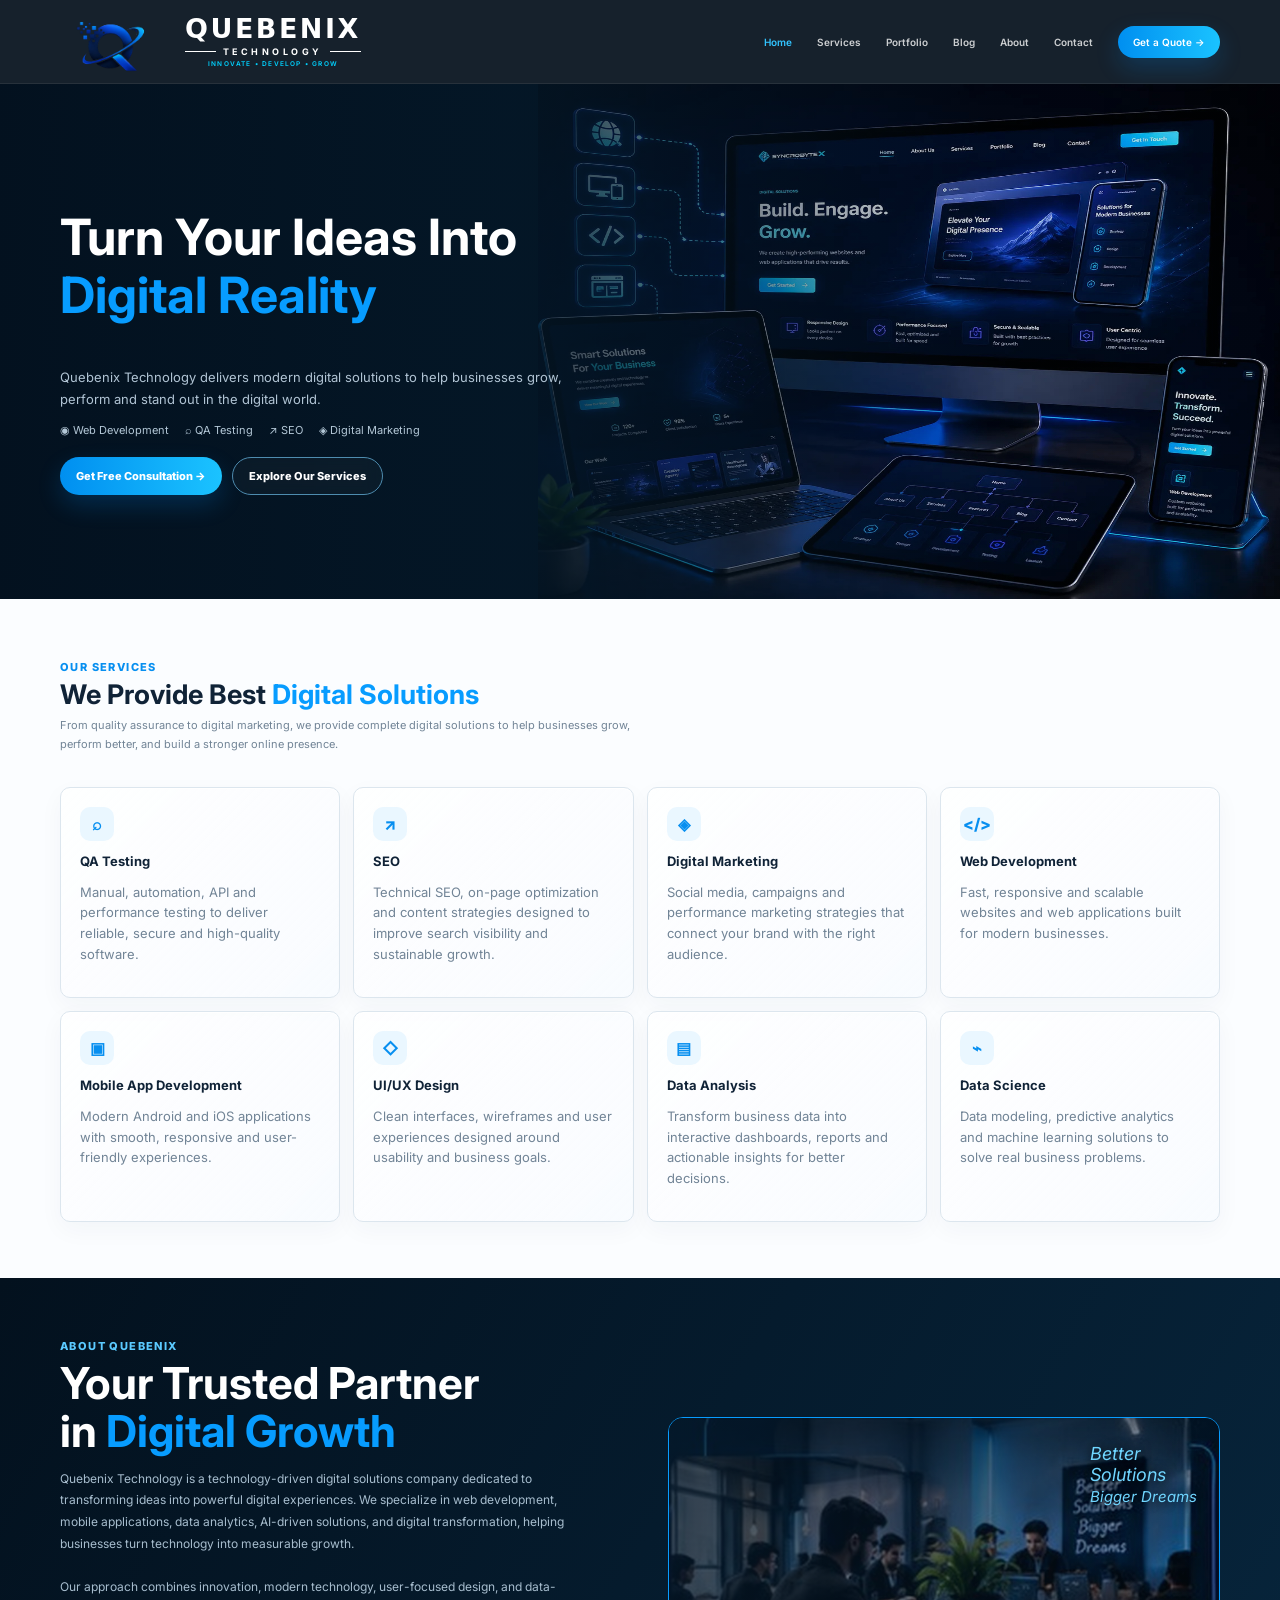
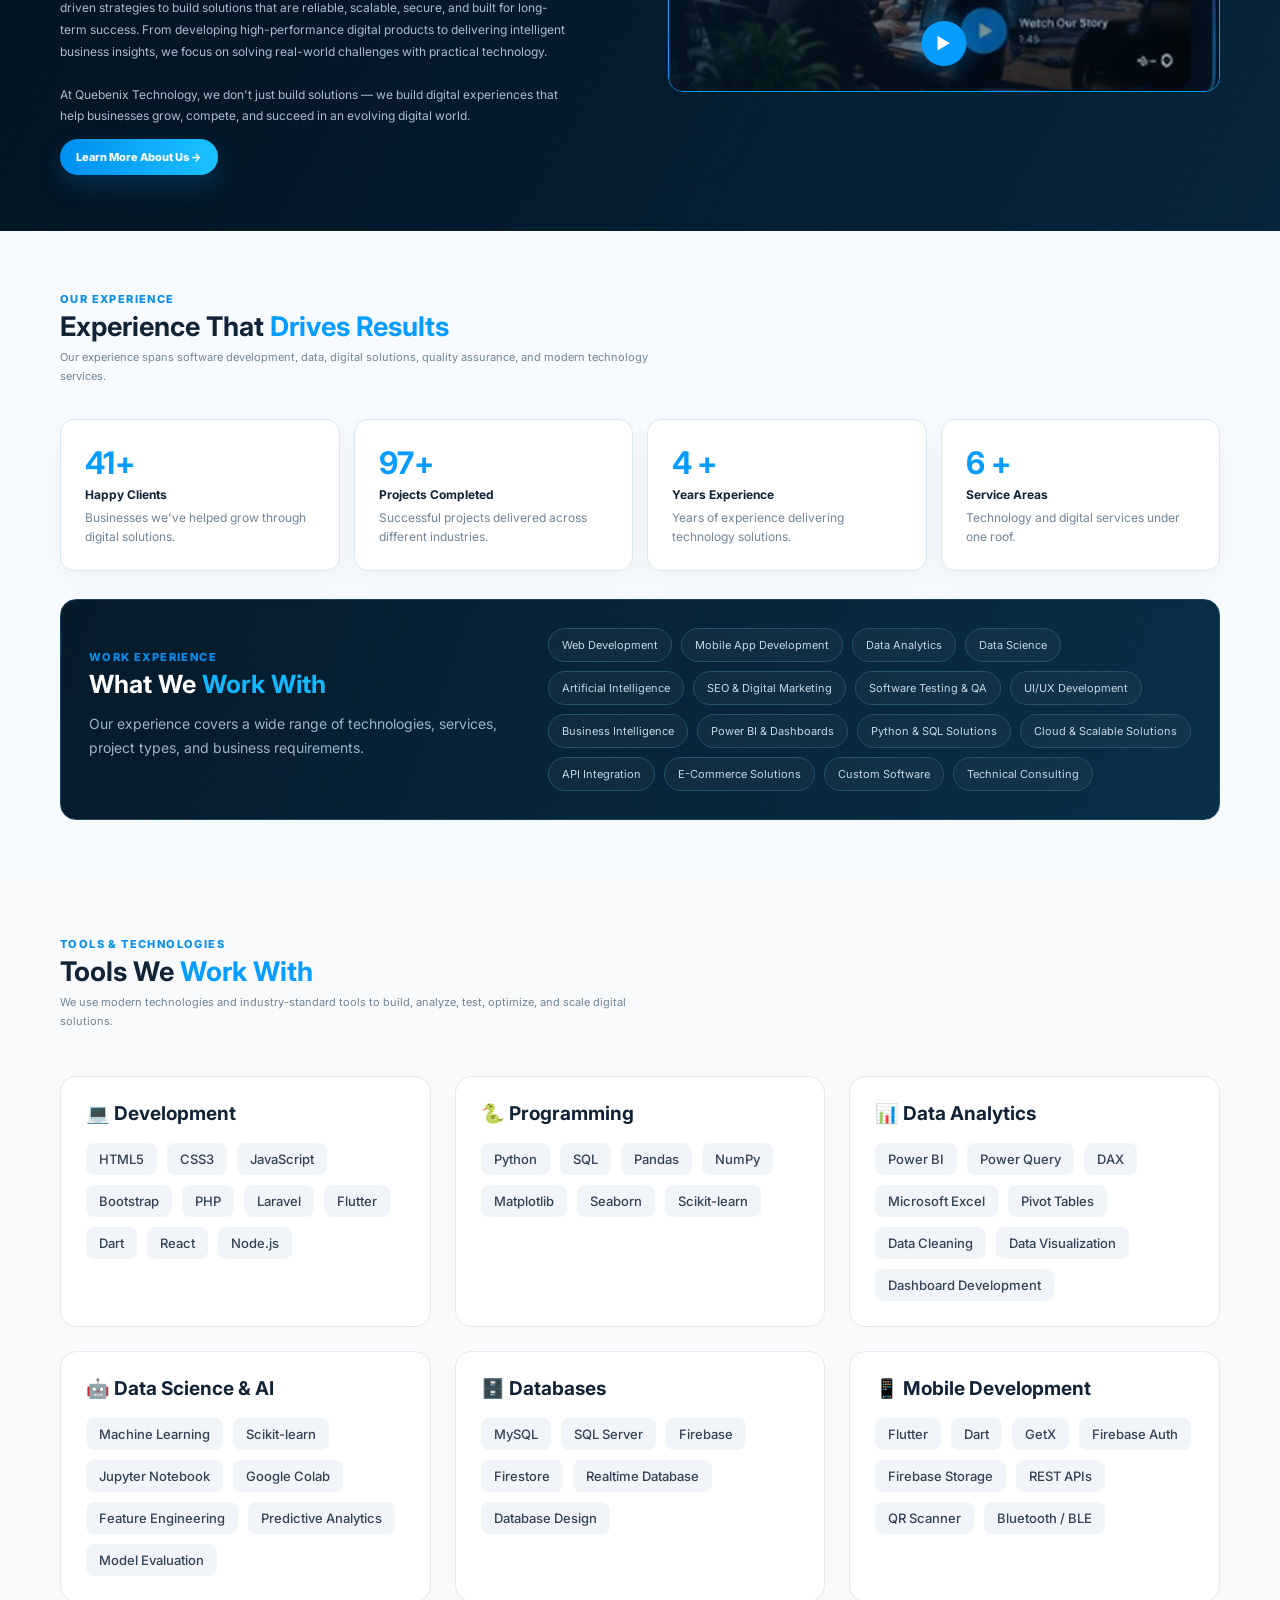
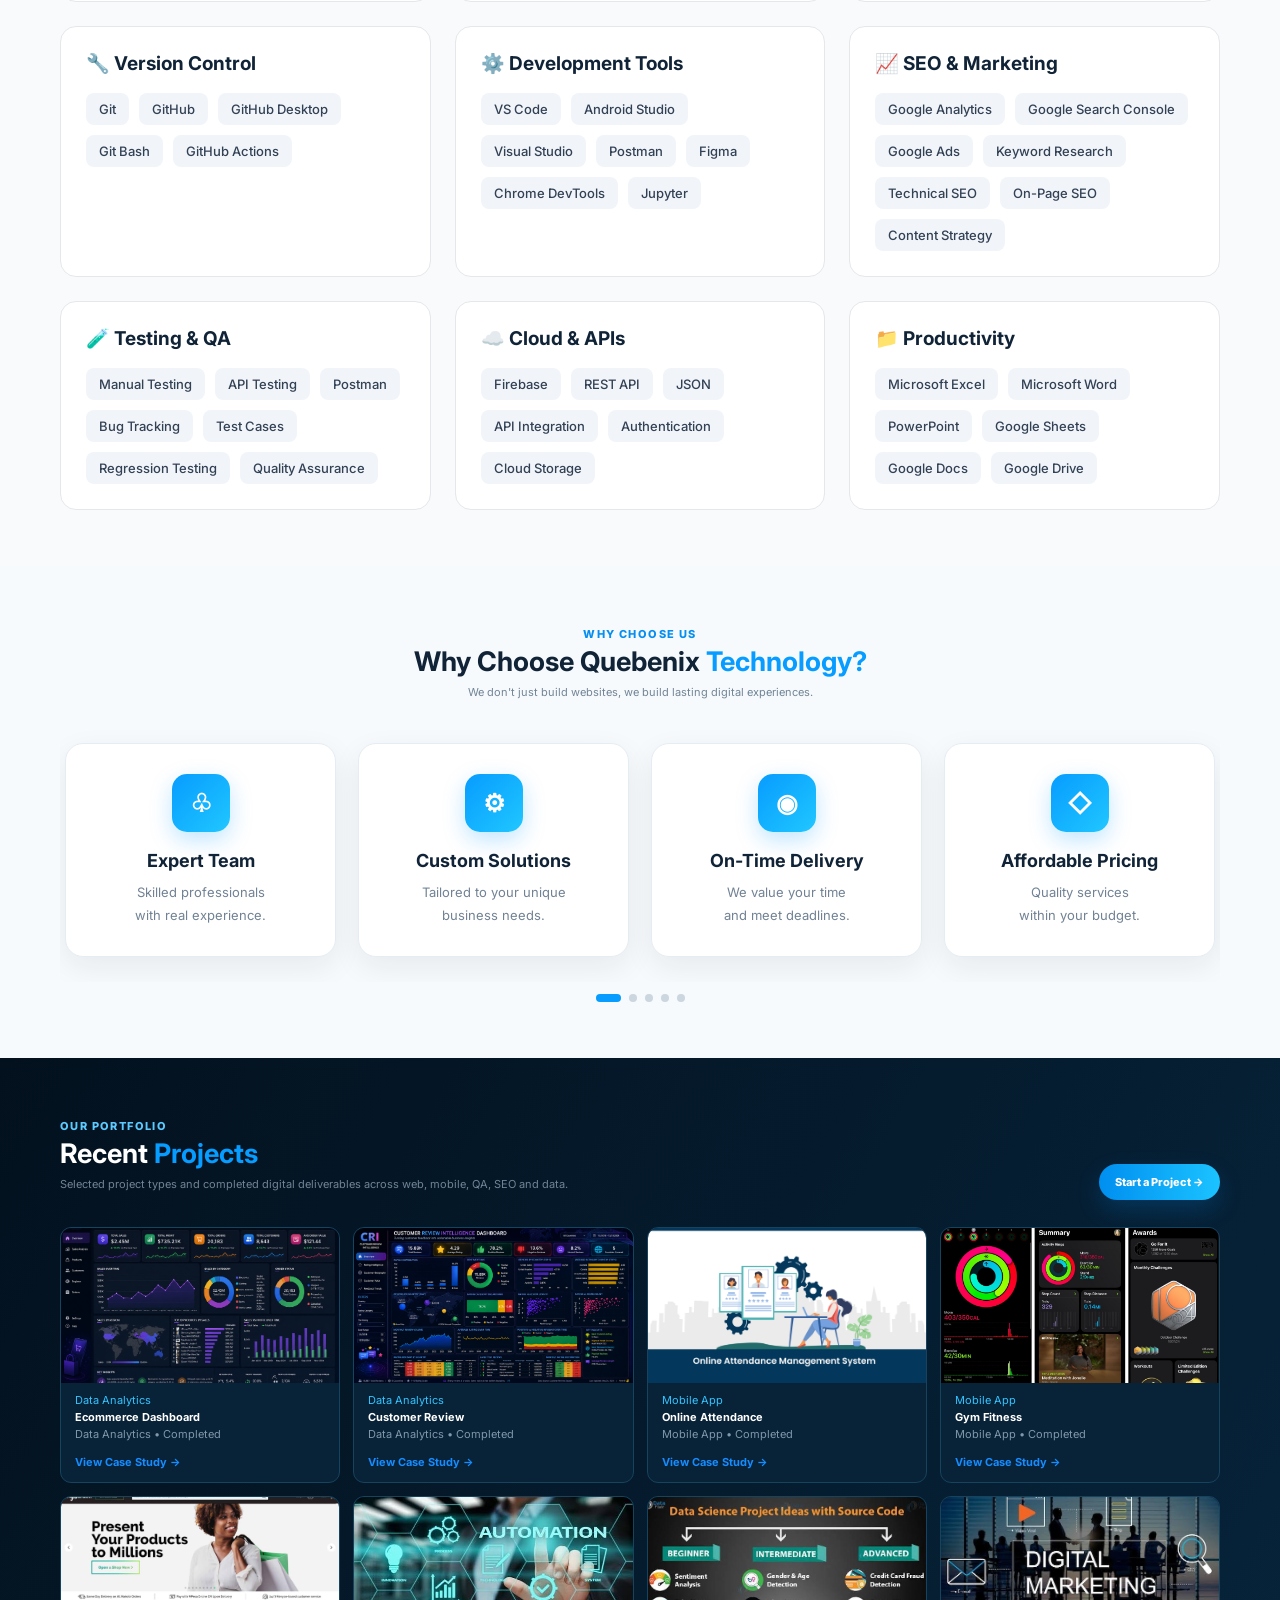
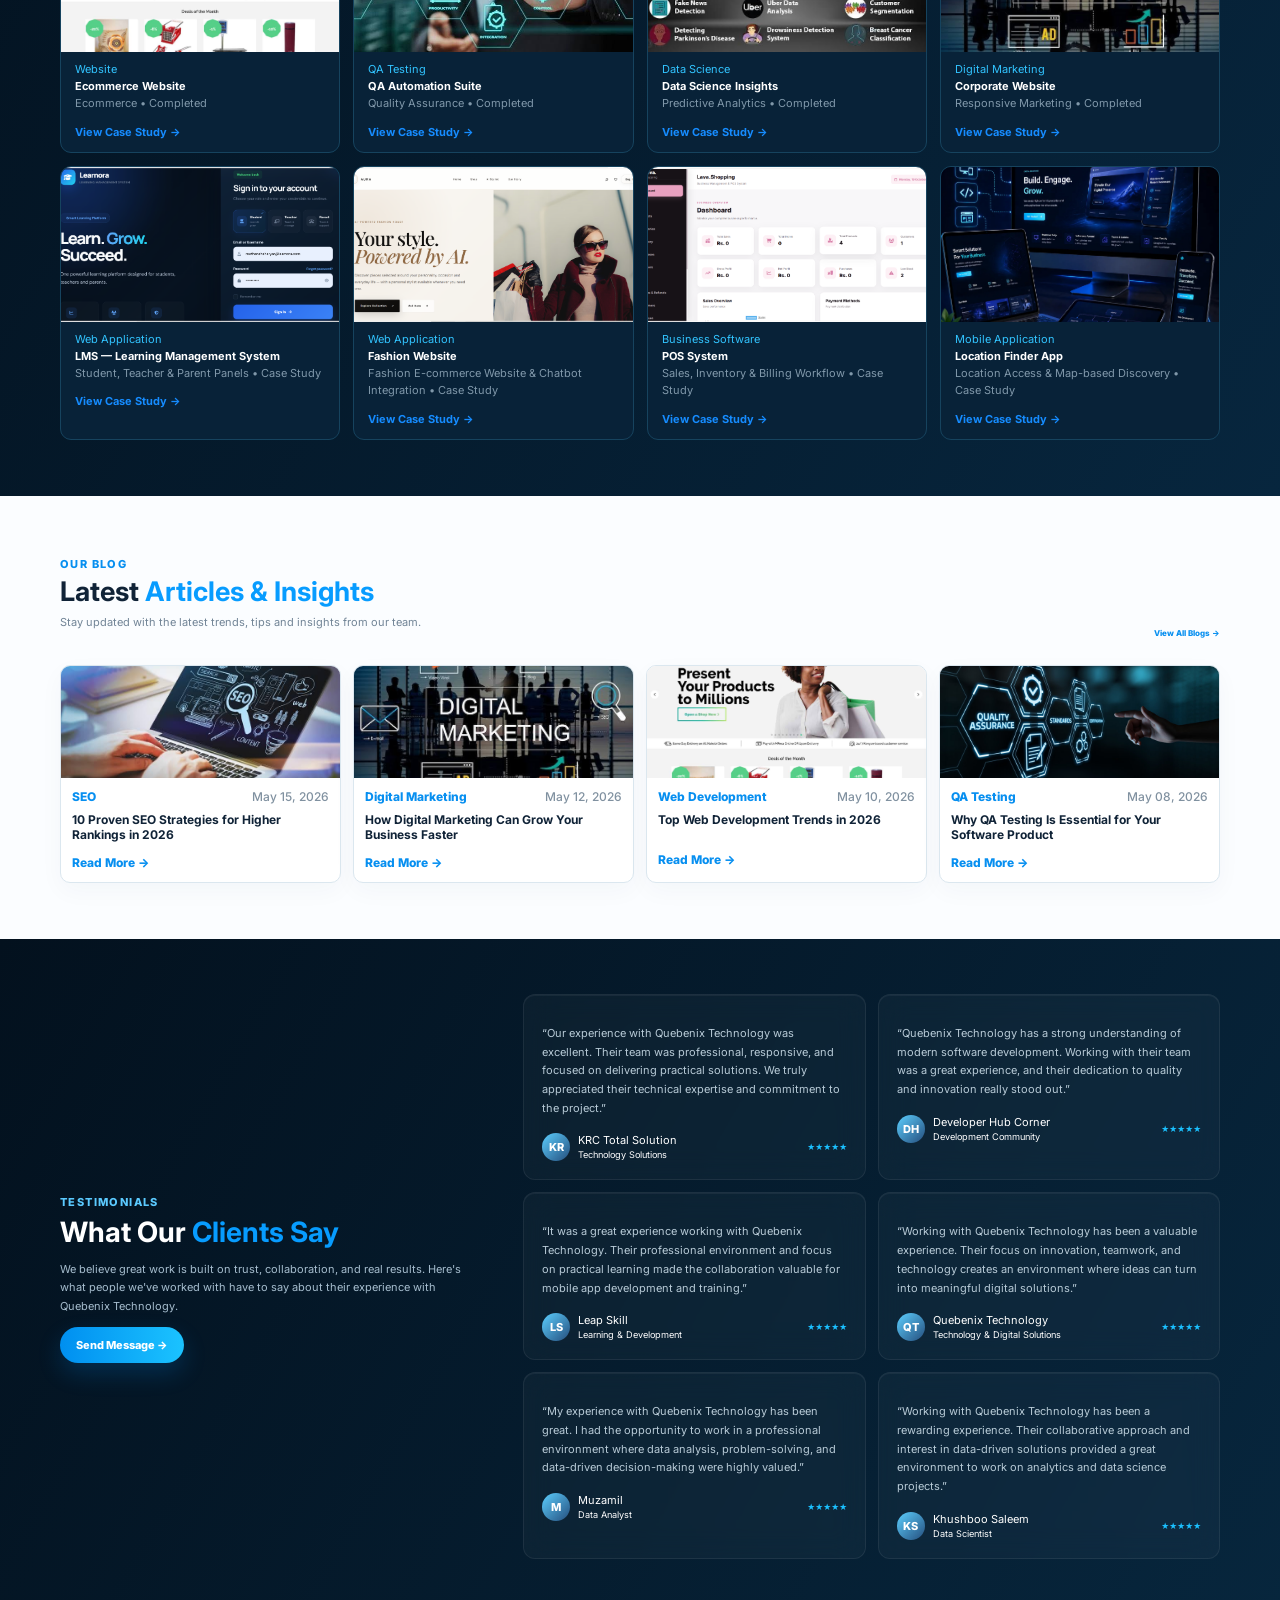
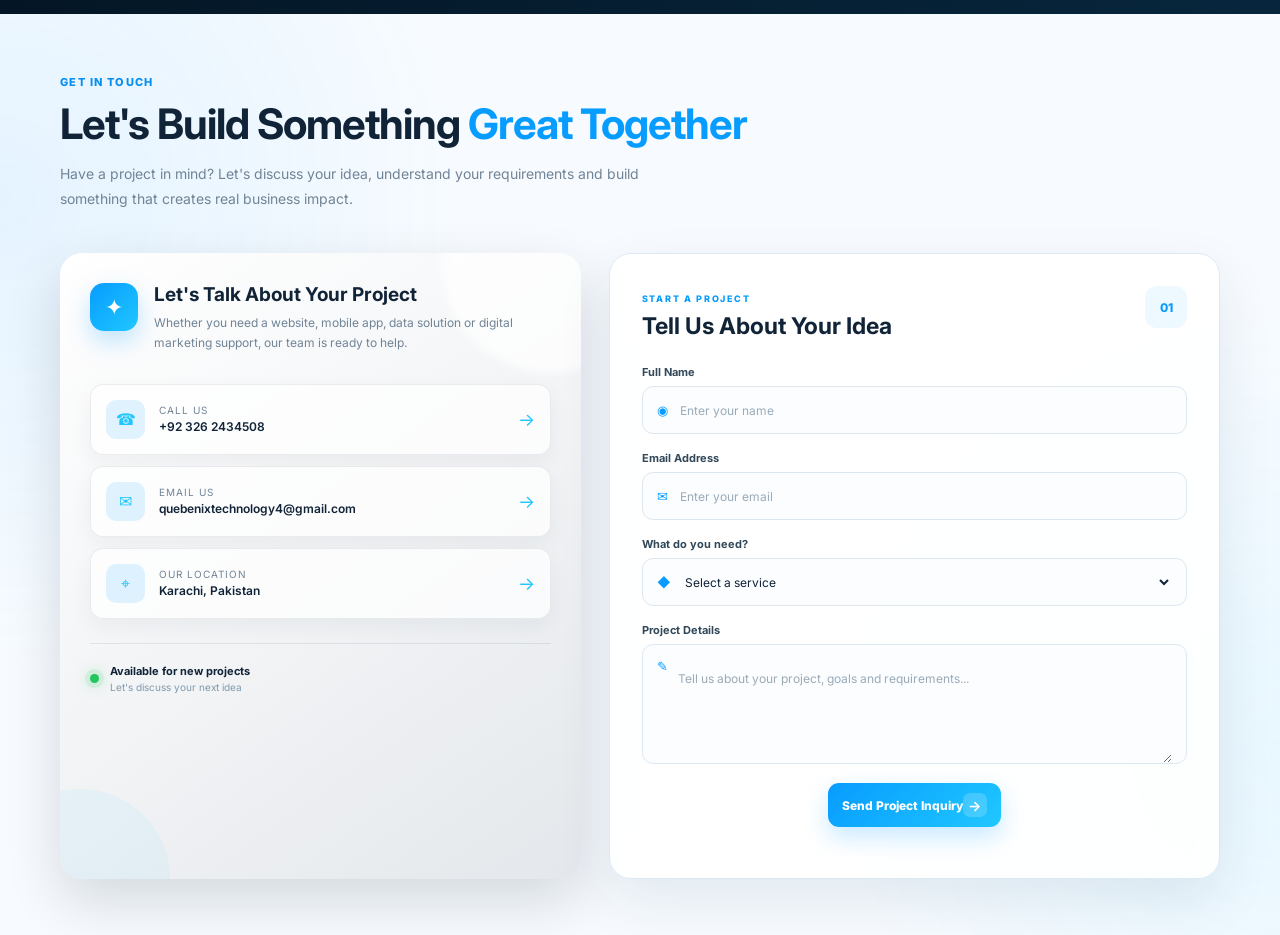
==== commit 5a6407dc: "done" ====
--- a/quebenix-reference-website/index.html
+++ b/quebenix-reference-website/index.html
@@ -1162,15 +1162,22 @@
 
 
                 <a href="Projects/lms-system.html" class="project">
-                    <img src="assets/Online Attendence.jpg" alt="Learnora LMS Student Teacher Parent Panels">
+                    <img src="assets/LMS.PNG" alt="Learnora LMS Student Teacher Parent Panels">
                     <small>Web Application</small>
                     <h3>LMS — Learning Management System</h3>
                     <p>Student, Teacher &amp; Parent Panels • Case Study</p>
                     <span class="view-project">View Case Study →</span>
                 </a>
+<a href="Projects/Fahion website.html" class="project">
+    <img src="assets/Fashion.PNG"alt="Fashion Website with Chatbot">
+    <small>Web Application</small>
+    <h3>Fashion Website</h3>
+    <p>Fashion E-commerce Website &amp; Chatbot Integration • Case Study</p>
+    <span class="view-project">View Case Study →</span>
+</a>
 
                 <a href="Projects/pos-system.html" class="project">
-                    <img src="assets/Ecommerce.png" alt="Point of Sale System">
+                    <img src="assets/POS Image.PNG" alt="Point of Sale System">
                     <small>Business Software</small>
                     <h3>POS System</h3>
                     <p>Sales, Inventory &amp; Billing Workflow • Case Study</p>
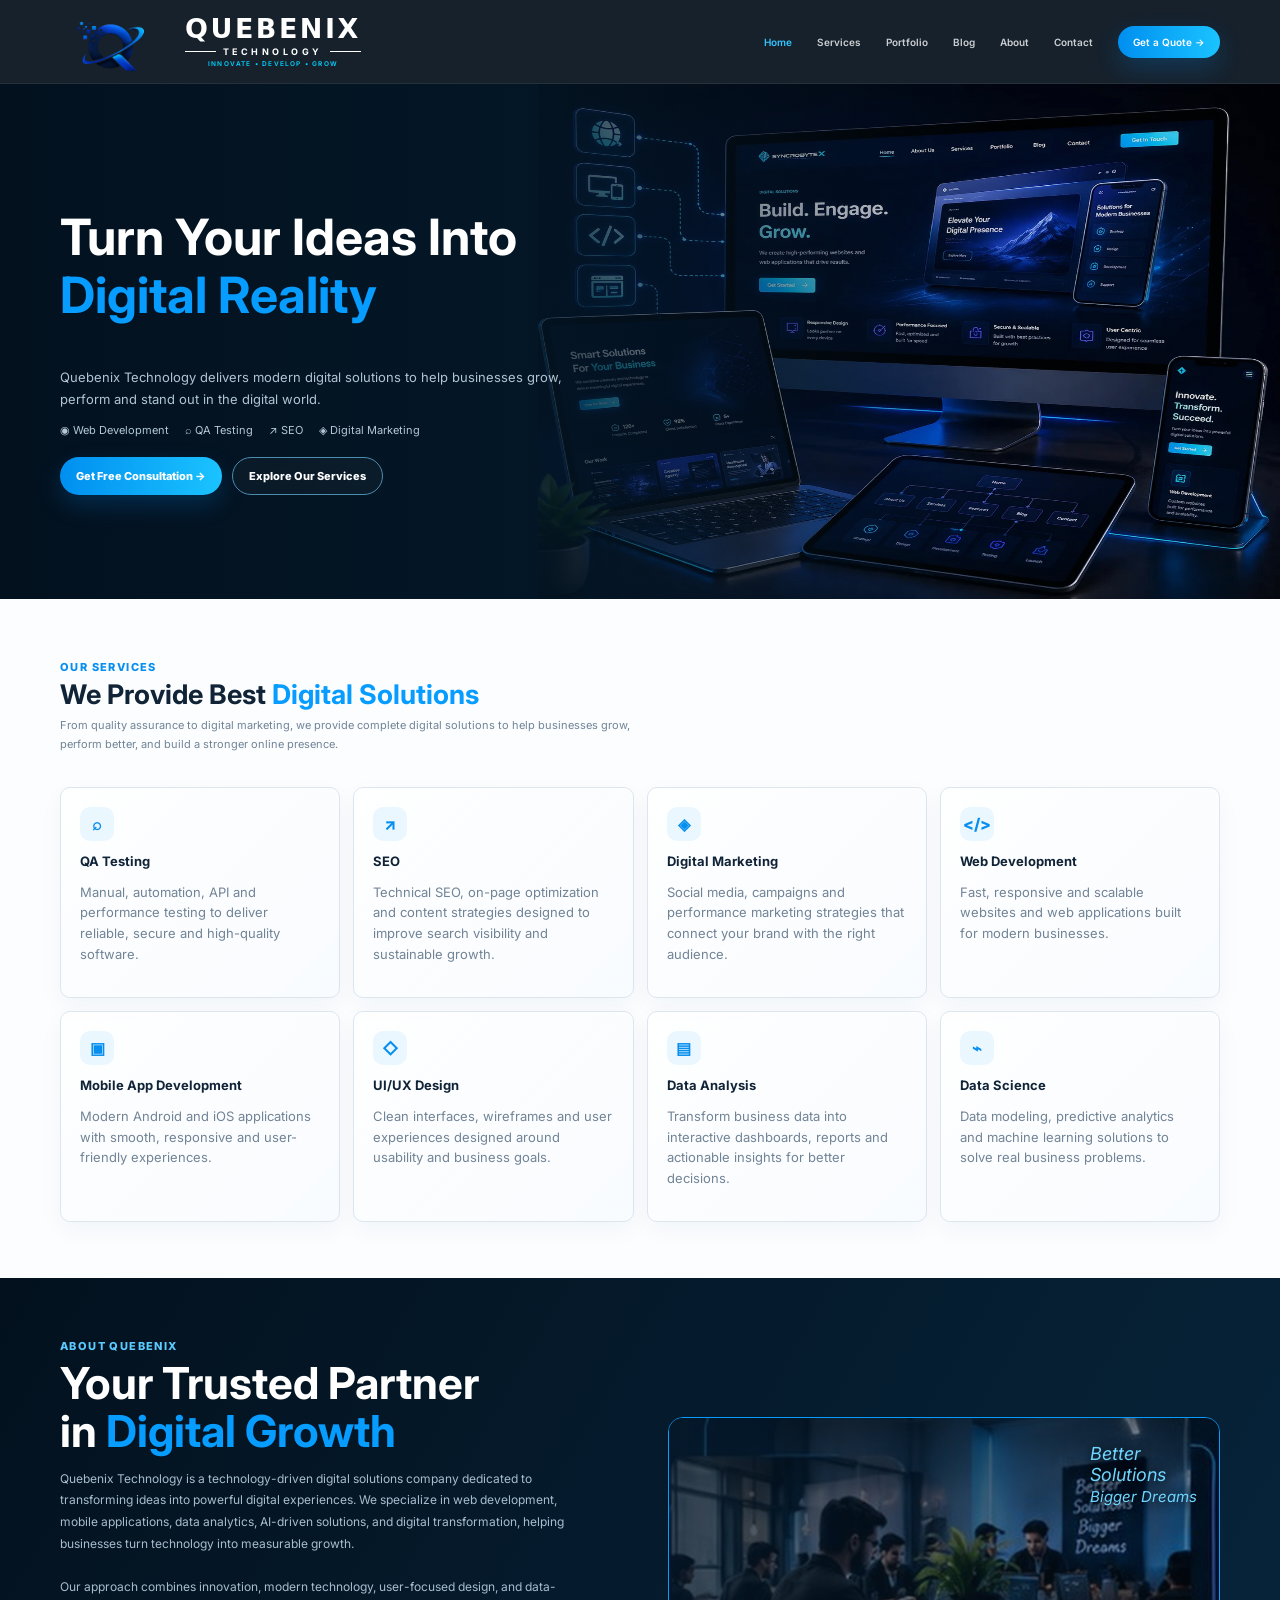
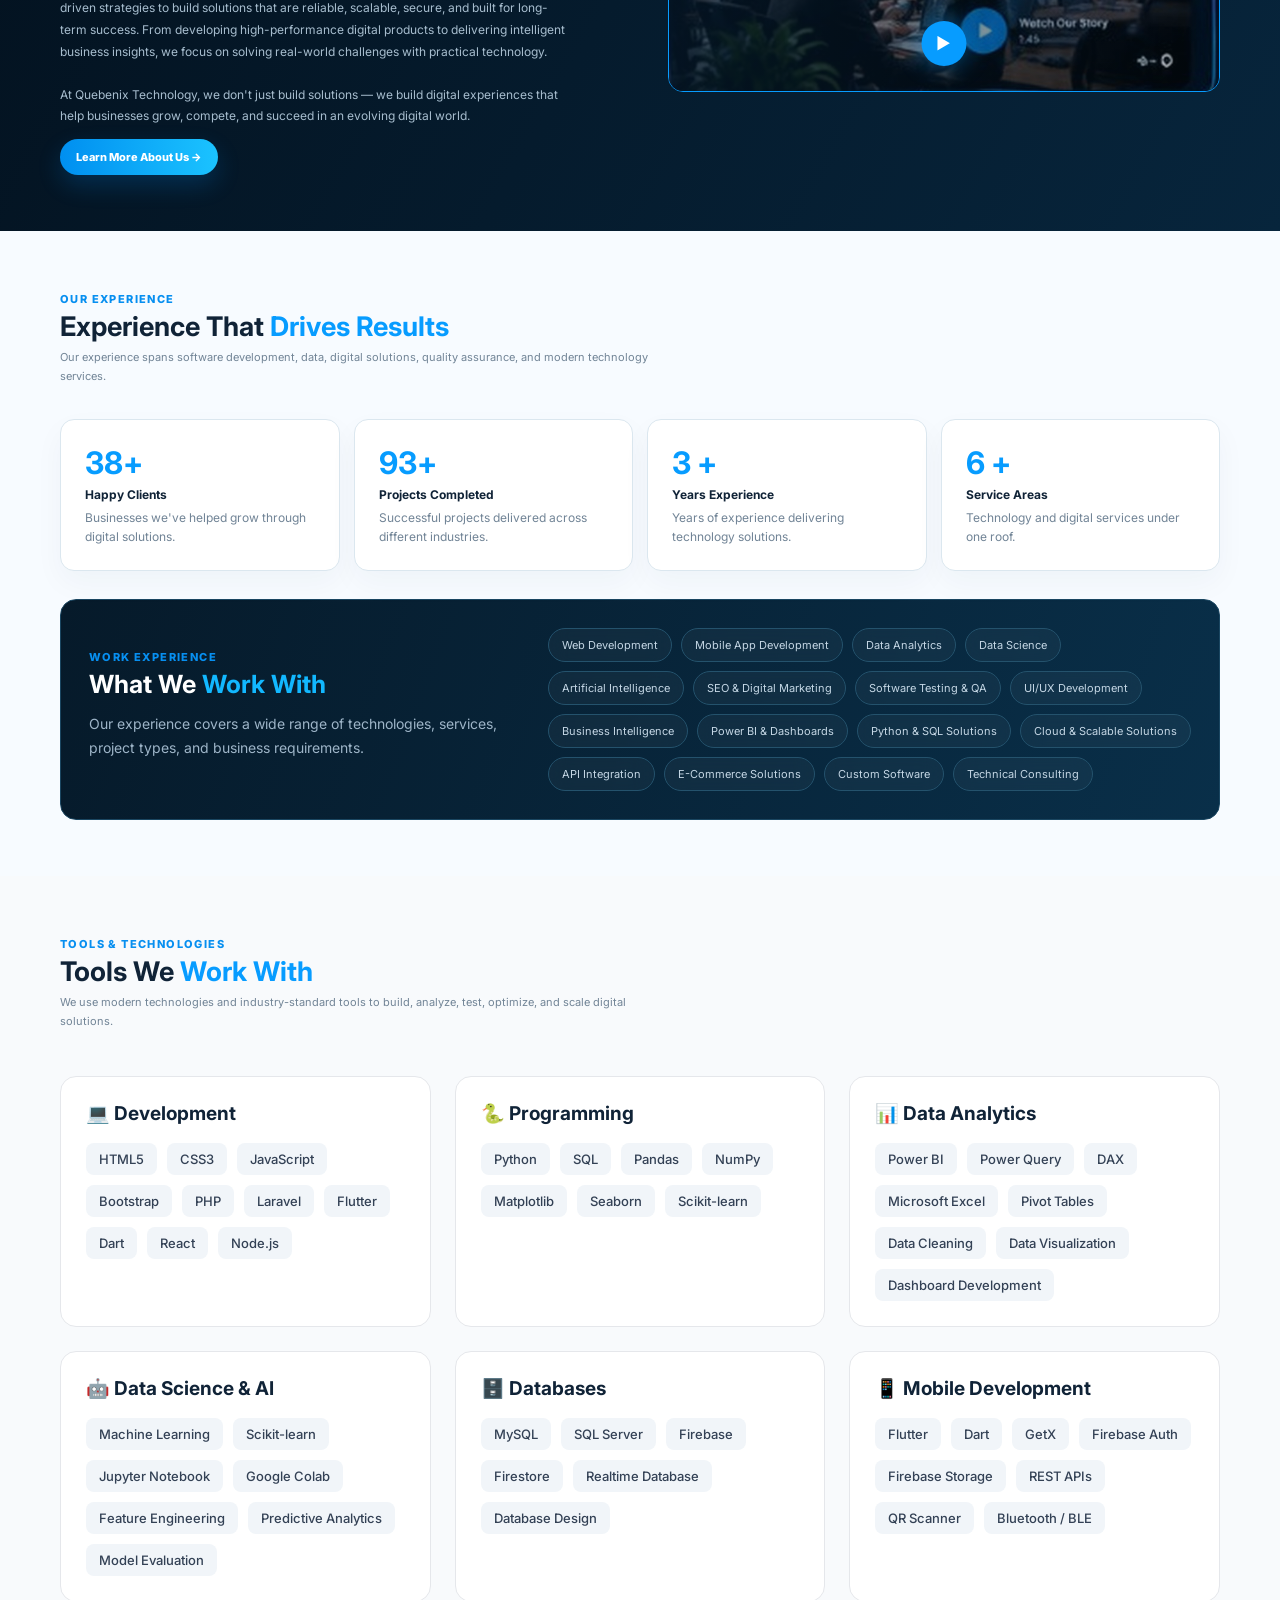
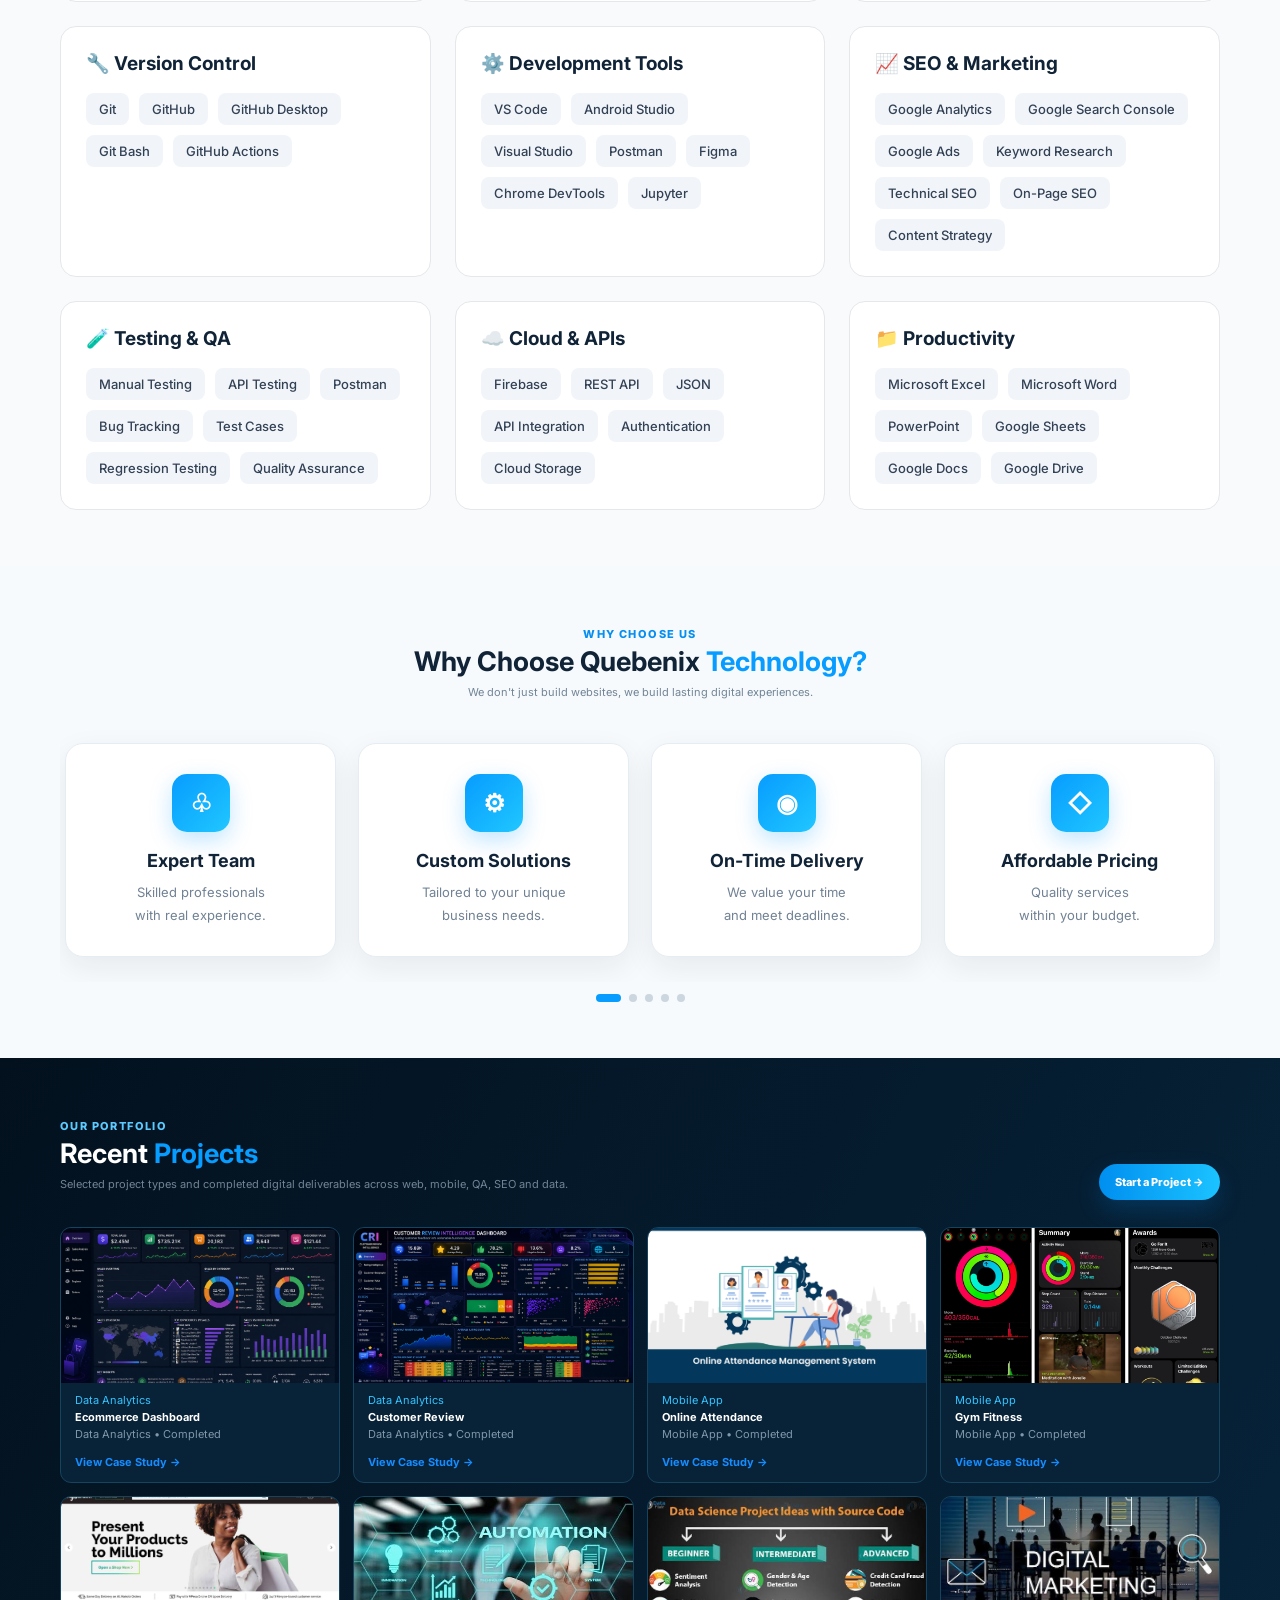
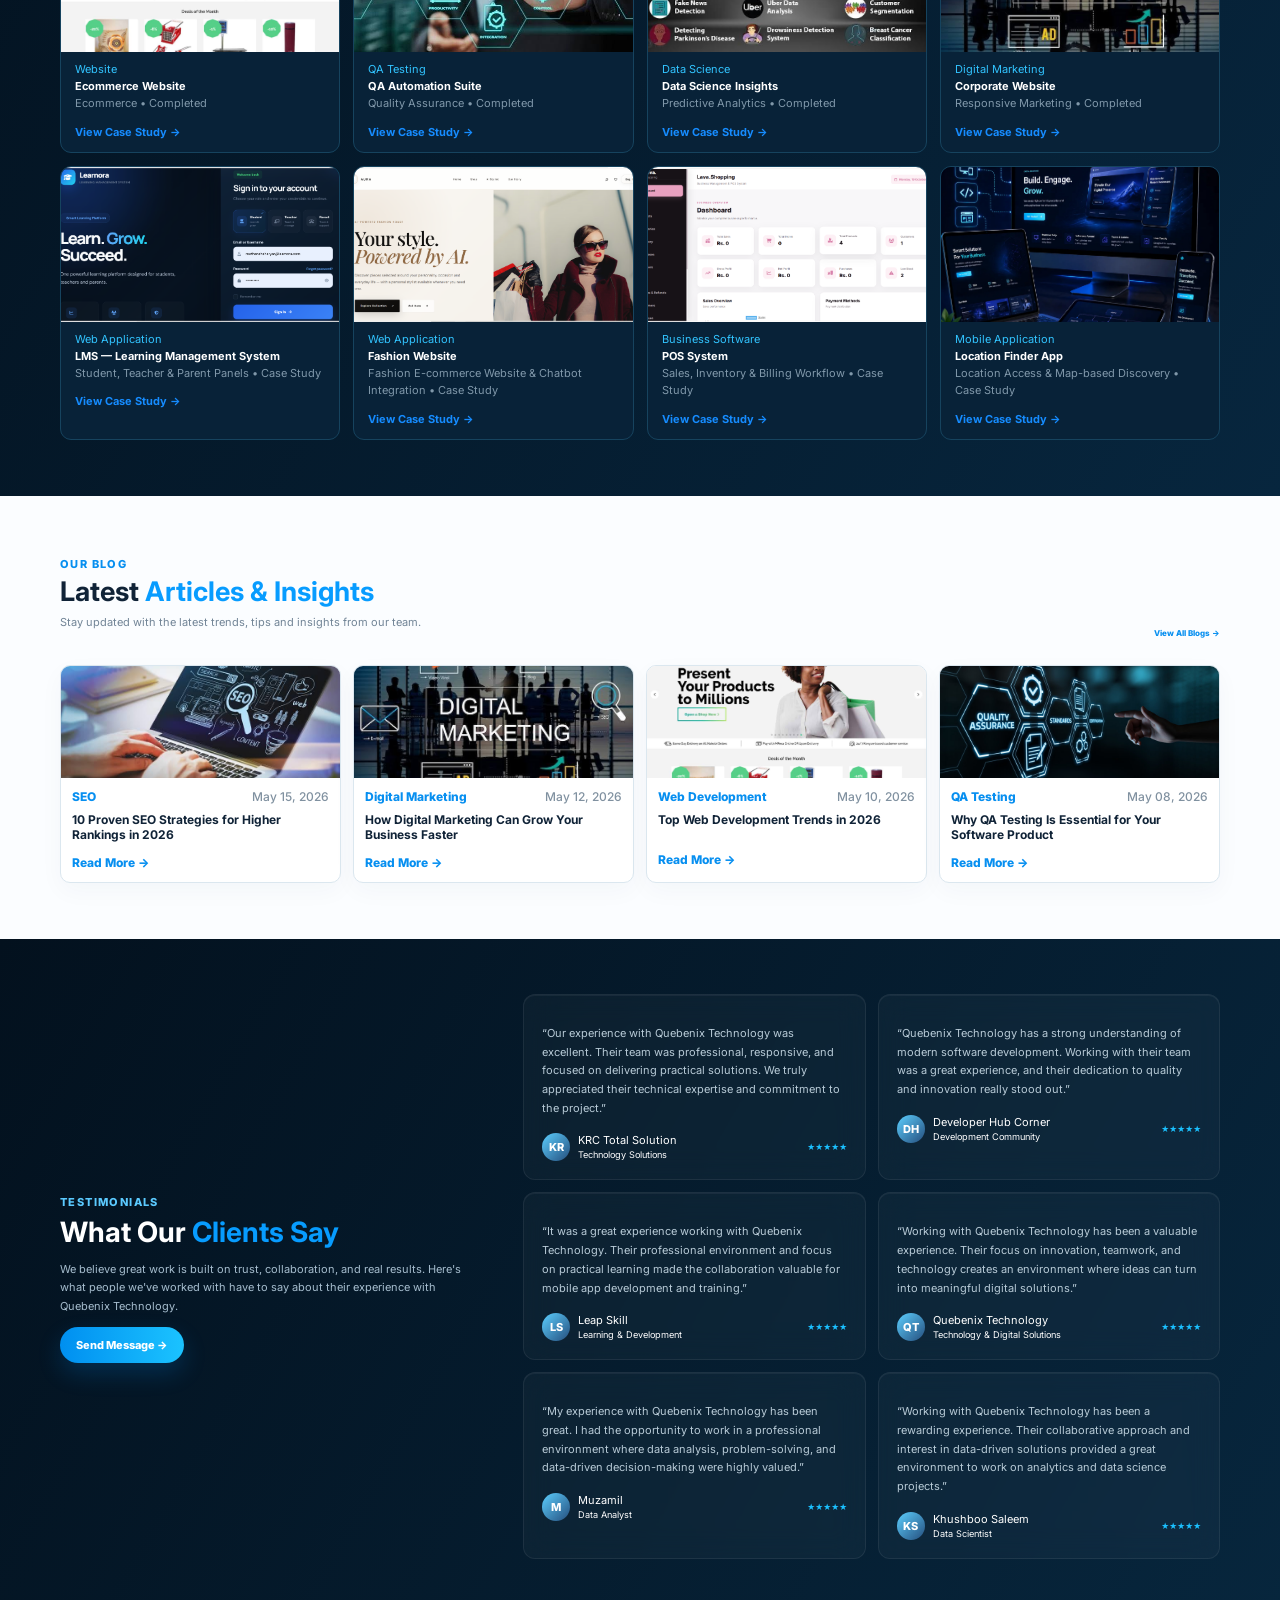
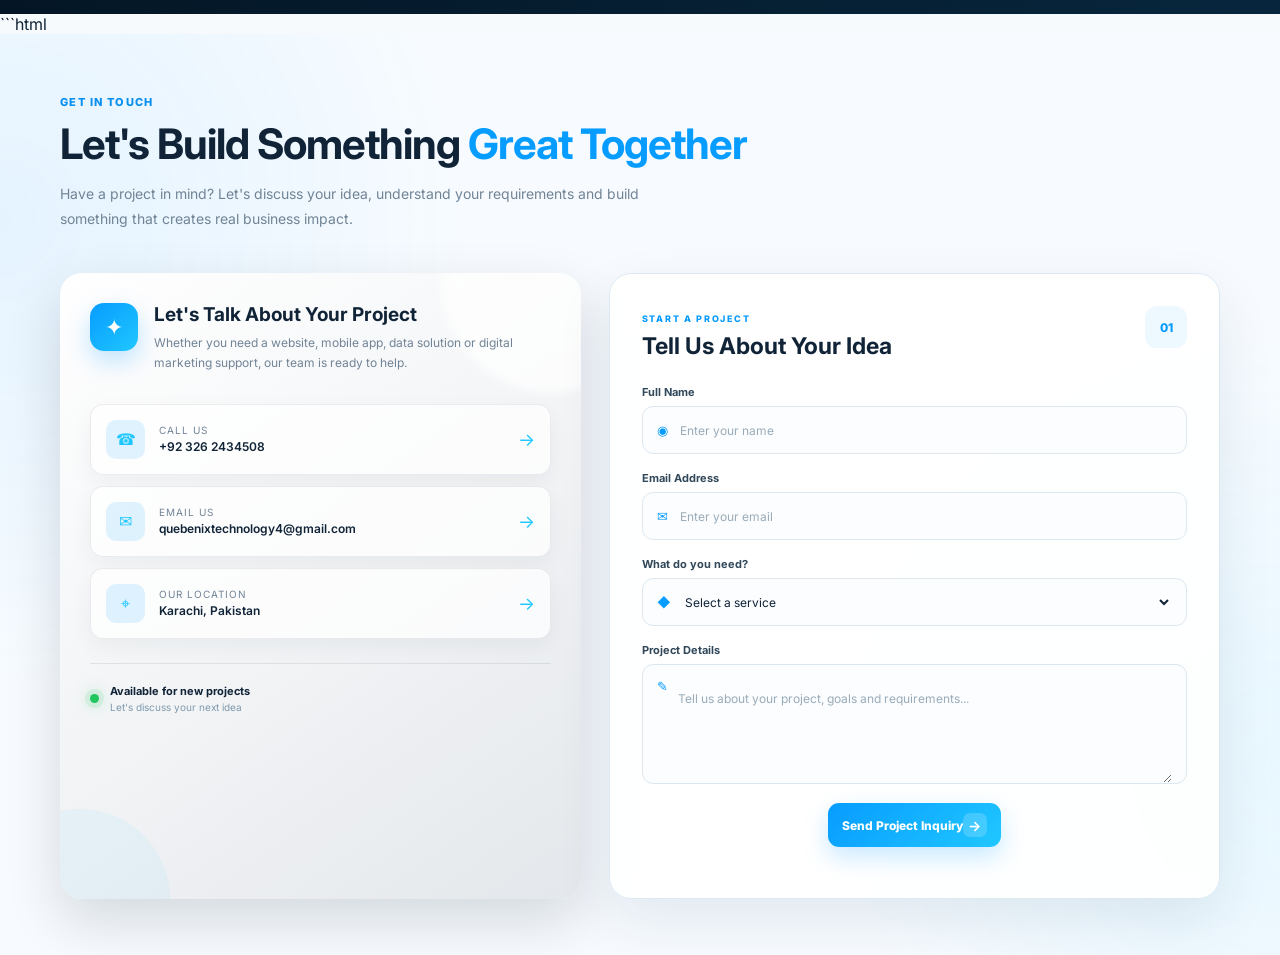
==== commit 6981f0ba: "Work" ====
--- a/quebenix-reference-website/index.html
+++ b/quebenix-reference-website/index.html
@@ -1592,16 +1592,14 @@
      CONTACT SECTION
 ========================================================= -->
 
+```html
+<!-- CONTACT SECTION -->
 <section class="section contact" id="contact">
 
     <div class="container">
 
-        <!-- SECTION HEADER -->
         <div class="contact-heading">
-
-            <small class="eyebrow">
-                GET IN TOUCH
-            </small>
+            <small class="eyebrow">GET IN TOUCH</small>
 
             <h2>
                 Let's Build Something
@@ -1613,364 +1611,178 @@
                 understand your requirements and build something
                 that creates real business impact.
             </p>
-
         </div>
 
-
-        <!-- CONTACT CONTENT -->
         <div class="contact-modern">
 
-
-            <!-- =================================================
-                 LEFT SIDE
-            ================================================= -->
-
+            <!-- LEFT SIDE -->
             <div class="contact-info">
 
-
                 <div class="contact-intro">
-
-                    <div class="contact-icon">
-                        ✦
-                    </div>
+                    <div class="contact-icon">✦</div>
 
                     <div>
-
-                        <h3>
-                            Let's Talk About Your Project
-                        </h3>
+                        <h3>Let's Talk About Your Project</h3>
 
                         <p>
                             Whether you need a website, mobile app,
                             data solution or digital marketing support,
                             our team is ready to help.
                         </p>
-
-                    </div>
-
-                </div>
-
-
-                <!-- CONTACT CARDS -->
+                    </div>
+                </div>
 
                 <div class="contact-cards">
 
-
-                    <!-- PHONE -->
-
-                    <a
-                        href="tel:+923262434508"
-                        class="contact-card"
-                    >
-
-                        <div class="contact-card-icon">
-                            ☎
+                    <a href="tel:+923262434508" class="contact-card">
+                        <div class="contact-card-icon">☎</div>
+                        <div>
+                            <span>Call Us</span>
+                            <strong>+92 326 2434508</strong>
                         </div>
-
+                        <div class="contact-arrow">→</div>
+                    </a>
+
+                    <a href="mailto:quebenixtechnology4@gmail.com"
+                       class="contact-card">
+                        <div class="contact-card-icon">✉</div>
                         <div>
-
-                            <span>
-                                Call Us
-                            </span>
-
-                            <strong>
-                                +92 326 2434508
-                            </strong>
-
+                            <span>Email Us</span>
+                            <strong>quebenixtechnology4@gmail.com</strong>
                         </div>
-
-                        <div class="contact-arrow">
-                            →
+                        <div class="contact-arrow">→</div>
+                    </a>
+
+                    <div class="contact-card">
+                        <div class="contact-card-icon">⌖</div>
+                        <div>
+                            <span>Our Location</span>
+                            <strong>Karachi, Pakistan</strong>
                         </div>
-
-                    </a>
-
-
-                    <!-- EMAIL -->
-
-                    <a
-                        href="mailto:quebenixtechnology4@gmail.com"
-                        class="contact-card"
-                    >
-
-                        <div class="contact-card-icon">
-                            ✉
-                        </div>
-
-                        <div>
-
-                            <span>
-                                Email Us
-                            </span>
-
-                            <strong>
-                                quebenixtechnology4@gmail.com
-                            </strong>
-
-                        </div>
-
-                        <div class="contact-arrow">
-                            →
-                        </div>
-
-                    </a>
-
-
-                    <!-- LOCATION -->
-
-                    <div class="contact-card">
-
-                        <div class="contact-card-icon">
-                            ⌖
-                        </div>
-
-                        <div>
-
-                            <span>
-                                Our Location
-                            </span>
-
-                            <strong>
-                                Karachi, Pakistan
-                            </strong>
-
-                        </div>
-
-                        <div class="contact-arrow">
-                            →
-                        </div>
-
-                    </div>
-
-
-                </div>
-
-
-                <!-- AVAILABILITY -->
+                        <div class="contact-arrow">→</div>
+                    </div>
+
+                </div>
 
                 <div class="availability">
-
                     <span class="status-dot"></span>
 
                     <div>
-
-                        <strong>
-                            Available for new projects
-                        </strong>
-
-                        <small>
-                            Let's discuss your next idea
-                        </small>
-
-                    </div>
-
-                </div>
-
-
-            </div>
-
-
-
-            <!-- =================================================
-                 RIGHT SIDE FORM
-            ================================================= -->
-
+                        <strong>Available for new projects</strong>
+                        <small>Let's discuss your next idea</small>
+                    </div>
+                </div>
+
+            </div>
+
+            <!-- RIGHT SIDE FORM -->
             <div class="contact-form-box">
 
                 <div class="form-top">
-
                     <div>
-
-                        <span>
-                            START A PROJECT
-                        </span>
-
-                        <h3>
-                            Tell Us About Your Idea
-                        </h3>
-
-                    </div>
-
-                    <div class="form-number">
-                        01
-                    </div>
-
-                </div>
-
-
-                <form
-                    class="form modern-form"
-                    id="contactForm"
-                >
-
+                        <span>START A PROJECT</span>
+                        <h3>Tell Us About Your Idea</h3>
+                    </div>
+
+                    <div class="form-number">01</div>
+                </div>
+
+                <form class="form modern-form" id="contactForm">
 
                     <!-- NAME -->
-
                     <div class="form-field">
-
-                        <label for="fullName">
-                            Full Name
-                        </label>
+                        <label for="fullName">Full Name</label>
 
                         <div class="input-box">
-
                             <span>◉</span>
 
                             <input
                                 id="fullName"
                                 name="name"
                                 type="text"
+                                autocomplete="name"
                                 required
-                                placeholder="Enter your name"
-                            >
-
+                                placeholder="Enter your name">
                         </div>
-
-                    </div>
-
+                    </div>
 
                     <!-- EMAIL -->
-
                     <div class="form-field">
-
-                        <label for="email">
-                            Email Address
-                        </label>
+                        <label for="email">Email Address</label>
 
                         <div class="input-box">
-
                             <span>✉</span>
 
                             <input
                                 id="email"
                                 name="email"
                                 type="email"
+                                autocomplete="email"
                                 required
-                                placeholder="Enter your email"
-                            >
-
+                                placeholder="Enter your email">
                         </div>
-
-                    </div>
-
+                    </div>
 
                     <!-- SERVICE -->
-
                     <div class="form-field">
-
-                        <label for="service">
-                            What do you need?
-                        </label>
+                        <label for="service">What do you need?</label>
 
                         <div class="input-box">
-
                             <span>◆</span>
 
-                            <select
-                                id="service"
-                                name="service"
-                            >
-
-                                <option value="">
-                                    Select a service
-                                </option>
-
-                                <option>
-                                    QA Testing
-                                </option>
-
-                                <option>
-                                    SEO
-                                </option>
-
-                                <option>
-                                    Digital Marketing
-                                </option>
-
-                                <option>
-                                    Web Development
-                                </option>
-                                <option>LMS — Learning Management System</option>
-                                <option>POS System</option>
-                                <option>Location Finder Mobile App</option>
-
-                                <option>
-                                    Mobile App Development
-                                </option>
-
-                                <option>
-                                    UI/UX Design
-                                </option>
-
-                                <option>
-                                    Data Analysis
-                                </option>
-
-                                <option>
-                                    Data Science
-                                </option>
-
+                            <select id="service" name="service" required>
+                                <option value="">Select a service</option>
+                                <option value="QA Testing">QA Testing</option>
+                                <option value="SEO">SEO</option>
+                                <option value="Digital Marketing">Digital Marketing</option>
+                                <option value="Web Development">Web Development</option>
+                                <option value="LMS — Learning Management System">LMS — Learning Management System</option>
+                                <option value="POS System">POS System</option>
+                                <option value="Location Finder Mobile App">Location Finder Mobile App</option>
+                                <option value="Mobile App Development">Mobile App Development</option>
+                                <option value="UI/UX Design">UI/UX Design</option>
+                                <option value="Data Analysis">Data Analysis</option>
+                                <option value="Data Science">Data Science</option>
                             </select>
-
                         </div>
-
-                    </div>
-
+                    </div>
 
                     <!-- MESSAGE -->
-
                     <div class="form-field">
-
-                        <label for="message">
-                            Project Details
-                        </label>
+                        <label for="message">Project Details</label>
 
                         <div class="input-box textarea-box">
-
                             <span>✎</span>
 
                             <textarea
                                 id="message"
                                 name="message"
                                 required
-                                placeholder="Tell us about your project, goals and requirements..."
-                            ></textarea>
-
+                                placeholder="Tell us about your project, goals and requirements..."></textarea>
                         </div>
-
-                    </div>
-
-
-                    <!-- BUTTON -->
-
+                    </div>
+
+                    <!-- SUBMIT -->
                     <button
                         class="contact-submit"
-                        type="submit"
-                    >
-
-                        <span>
-                            Send Project Inquiry
-                        </span>
-
-                        <b>
-                            →
-                        </b>
-
+                        id="submitBtn"
+                        type="submit">
+
+                        <span id="submitText">Send Project Inquiry</span>
+                        <b>→</b>
                     </button>
 
-
-                    <p id="formMsg"></p>
-
+                    <!-- FORM STATUS -->
+                    <p id="formMsg" role="status" aria-live="polite"></p>
 
                 </form>
 
             </div>
 
         </div>
-
     </div>
-
 </section>
+
     <!-- =========================================
          SCRIPT
     ========================================== -->
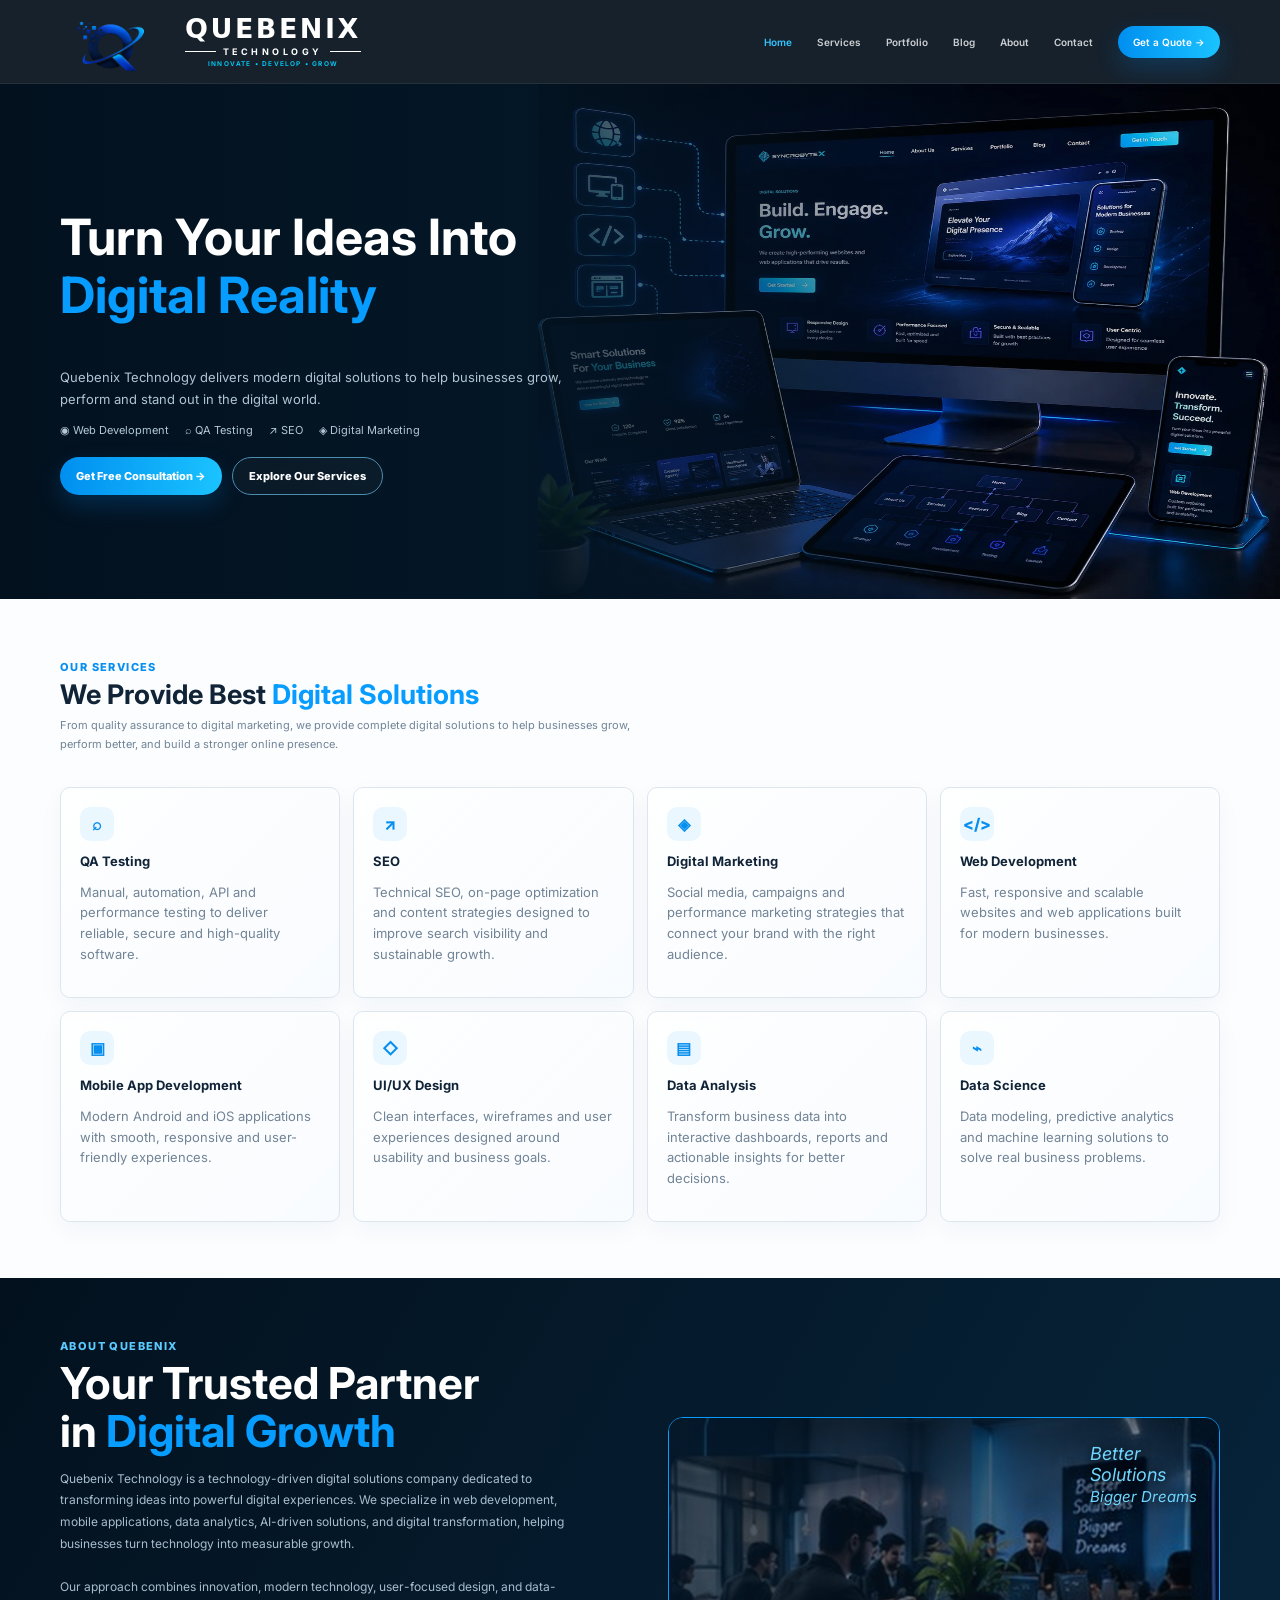
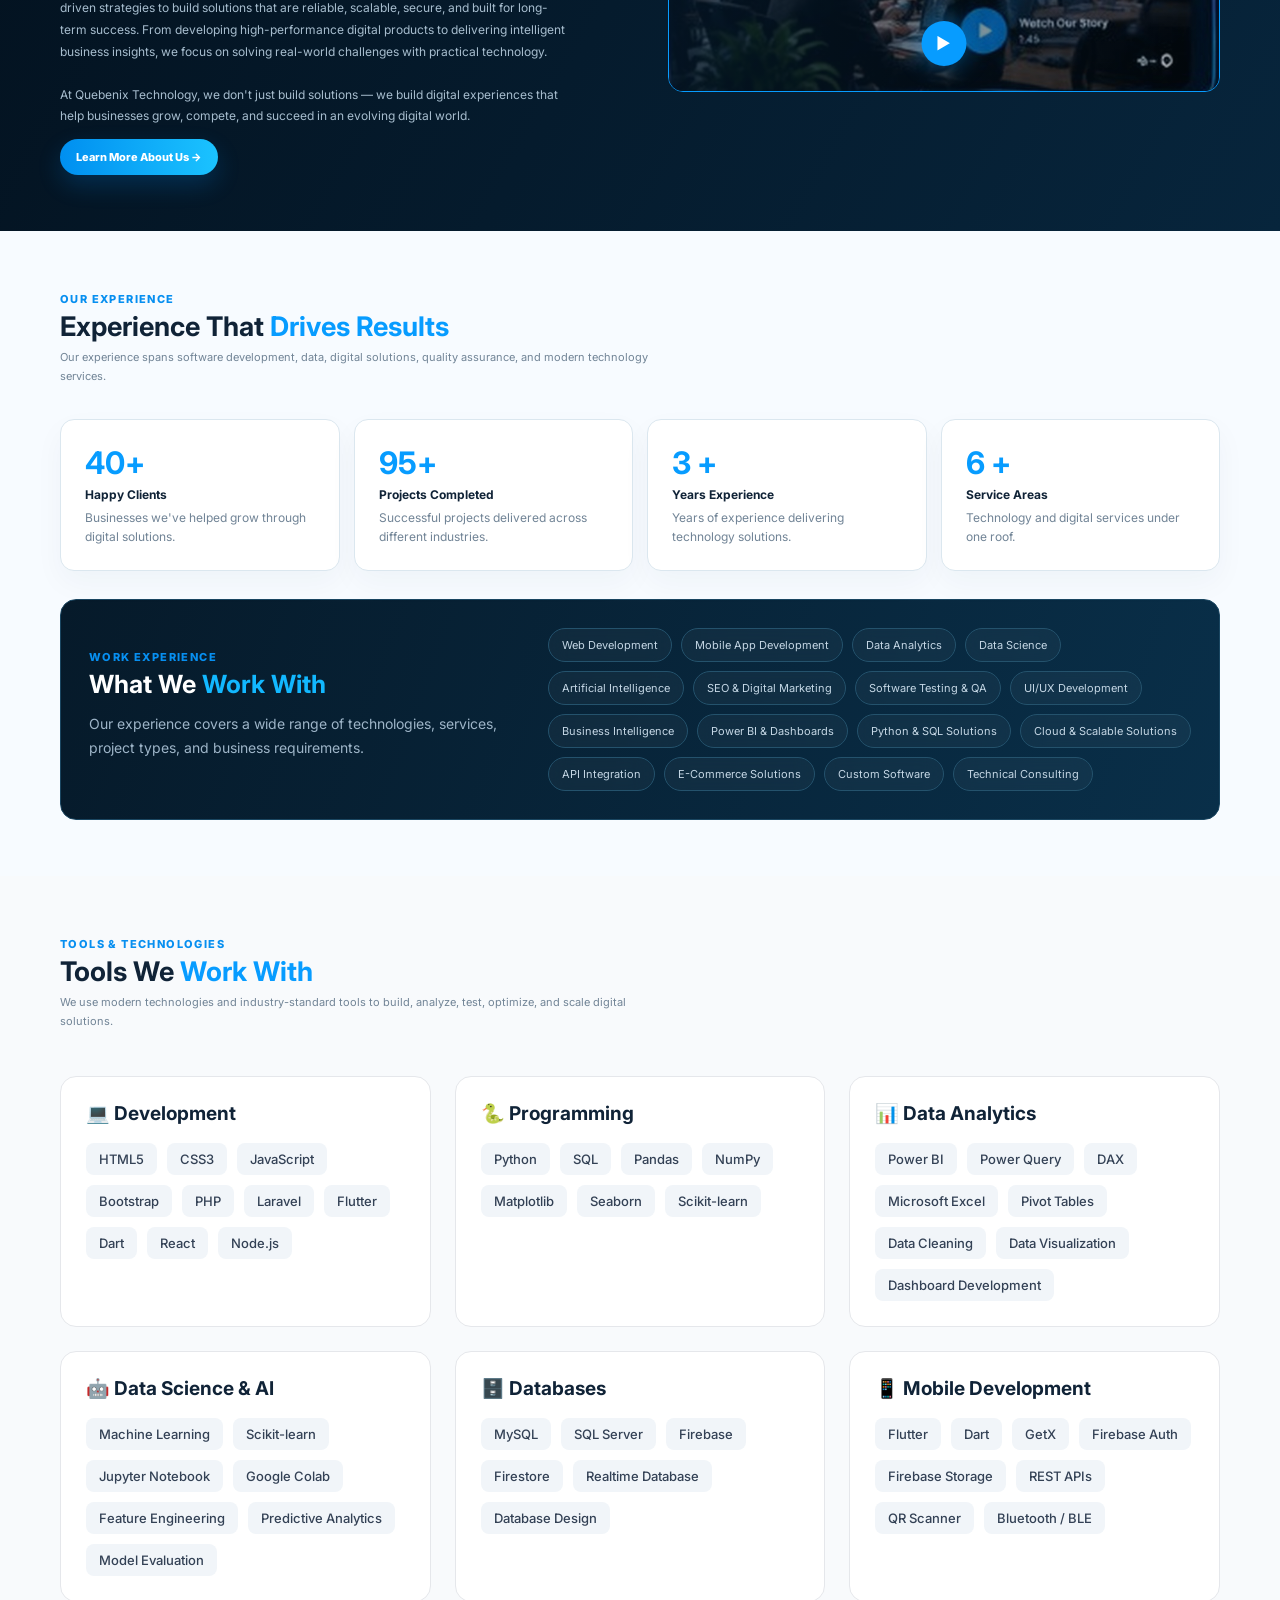
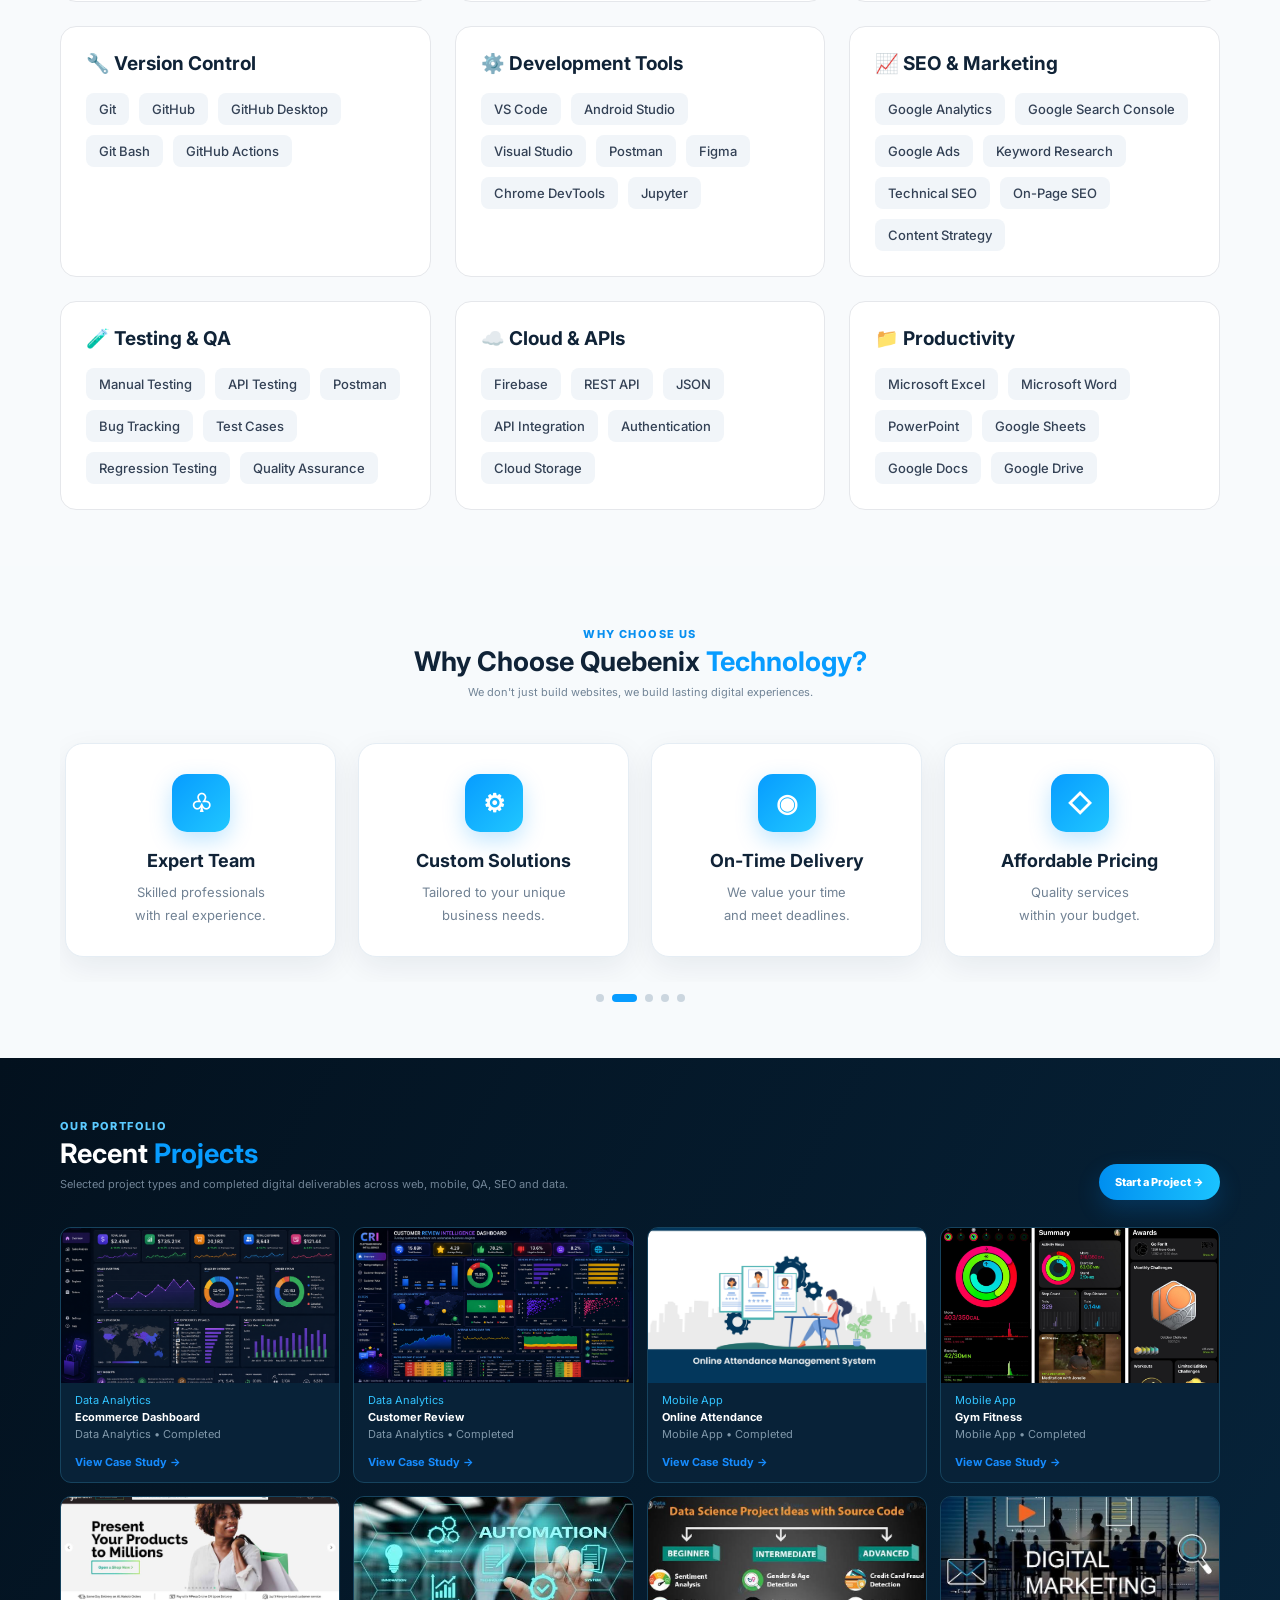
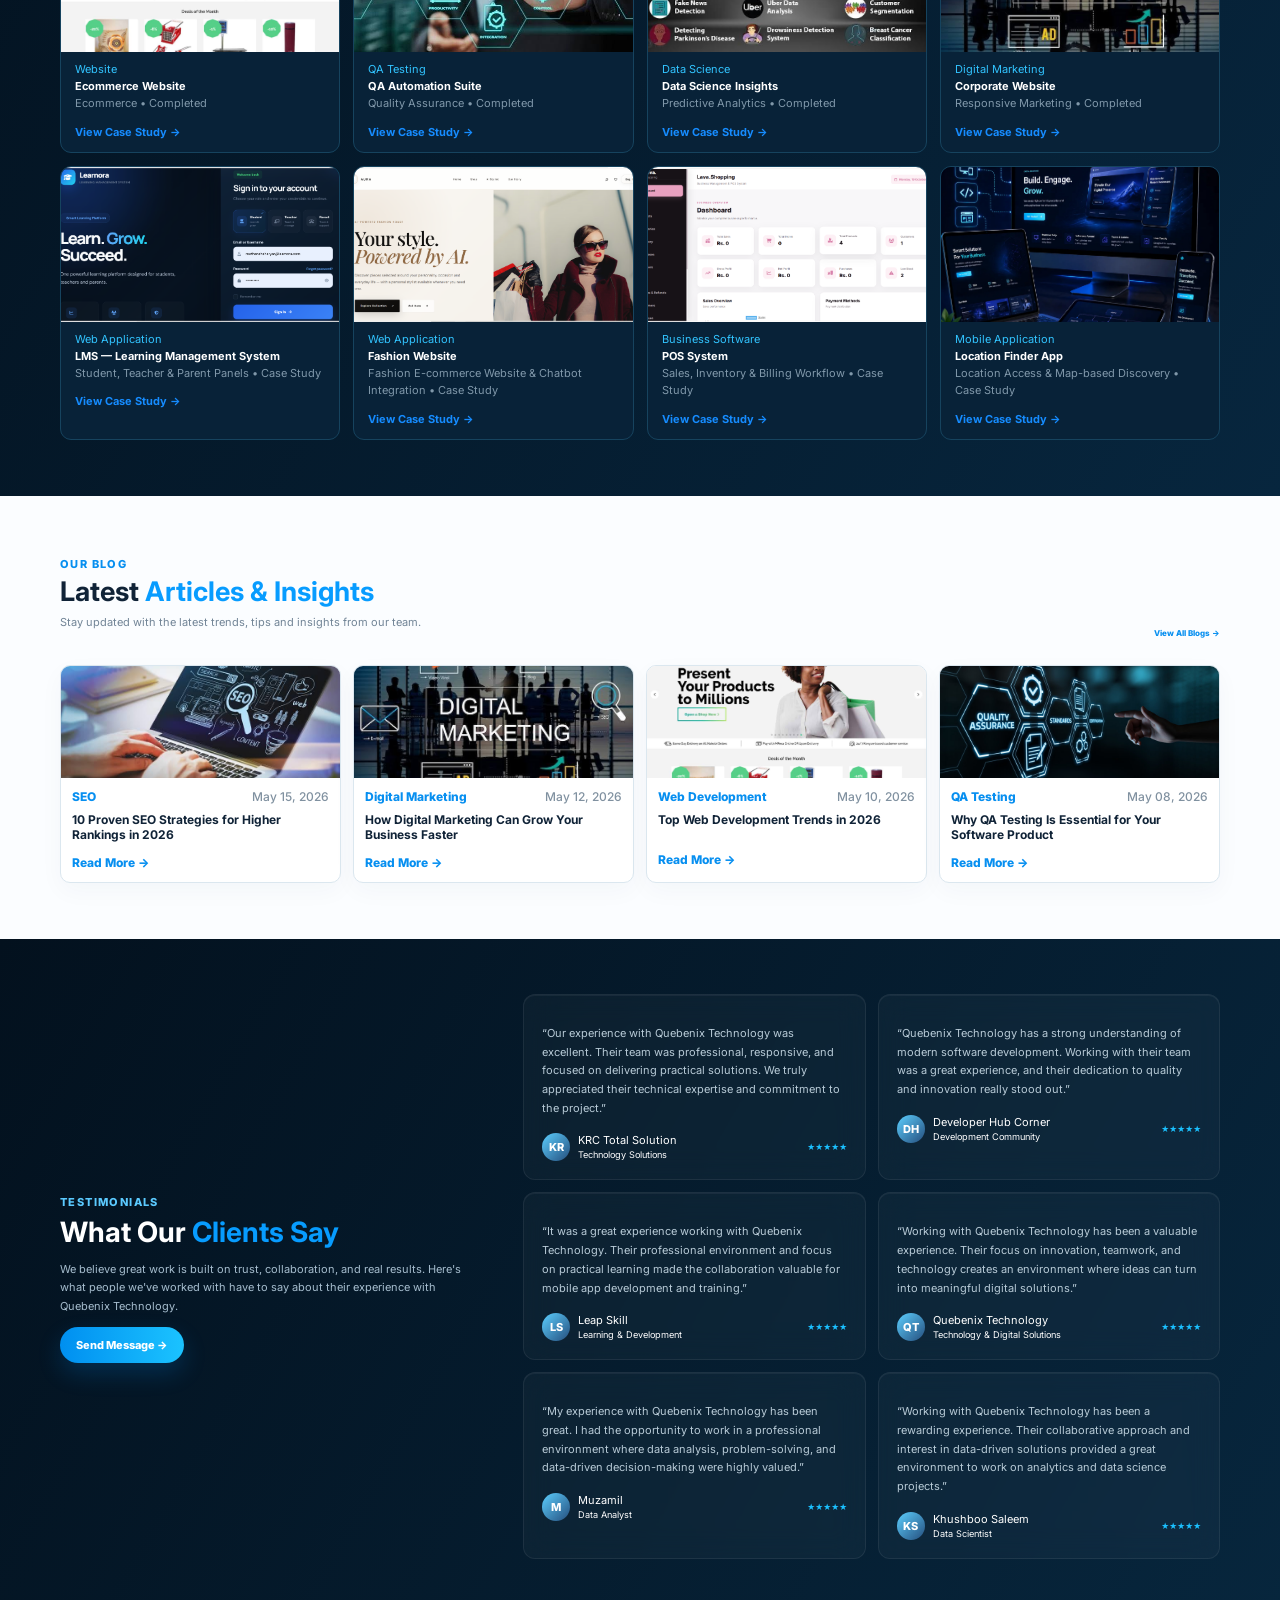
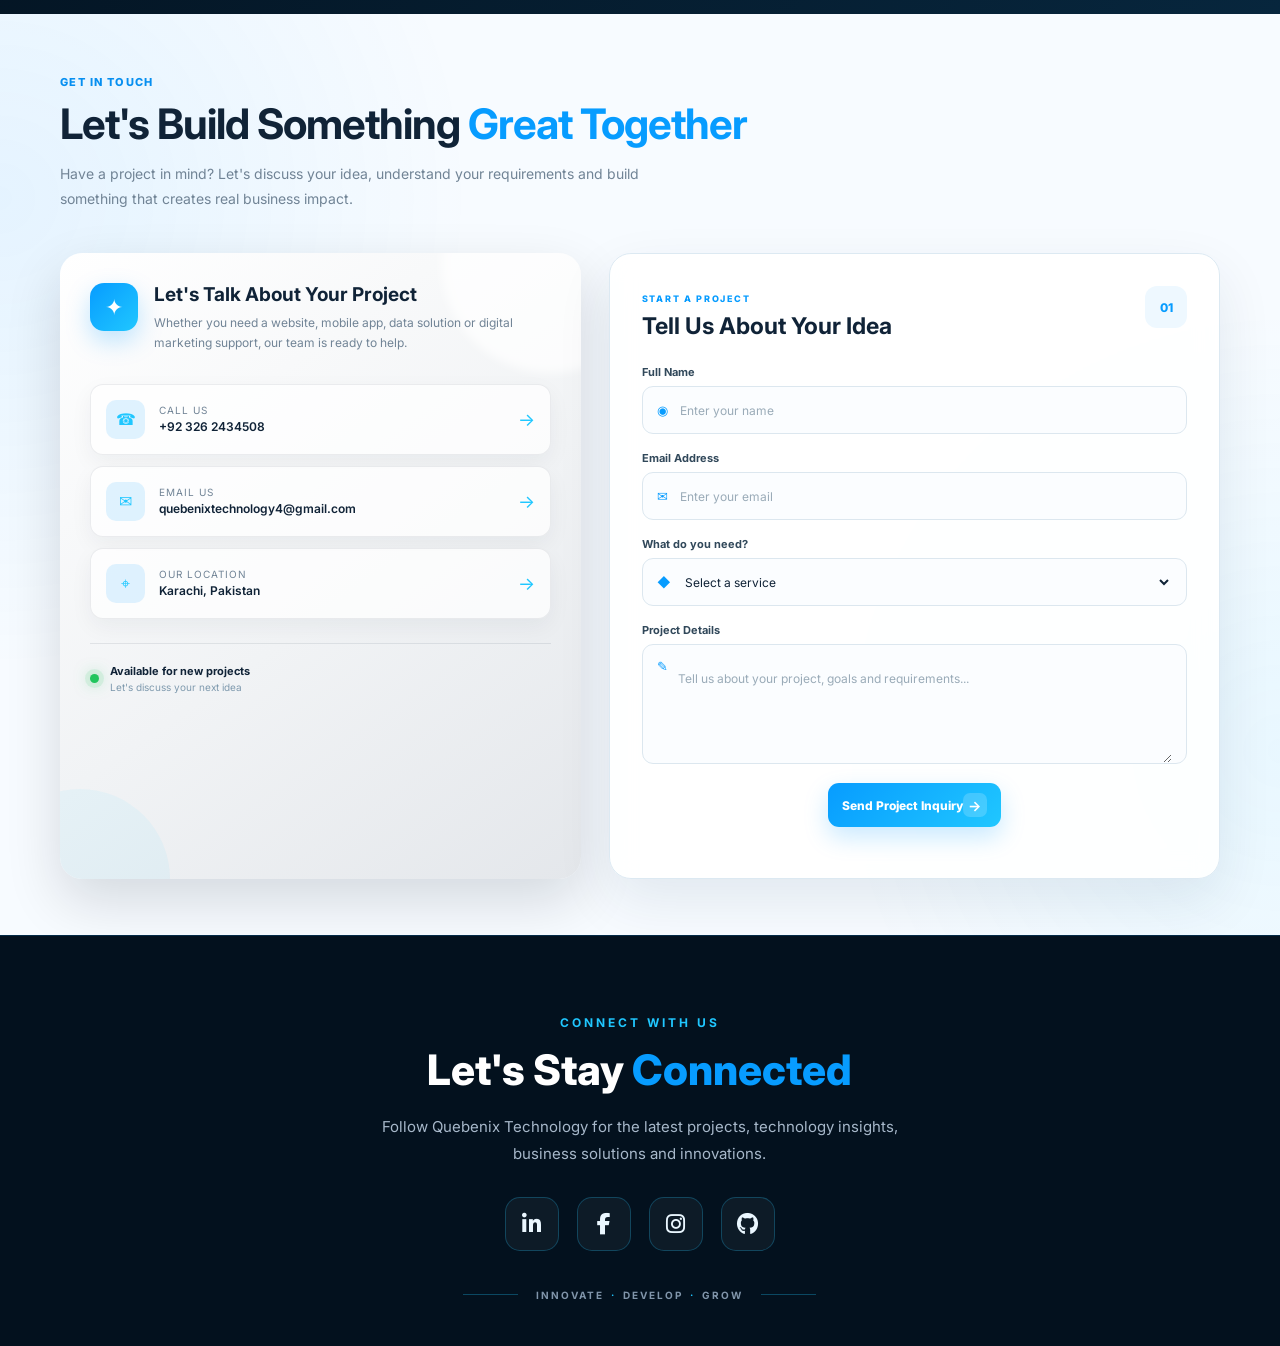
==== commit 1a0a09db: "work" ====
--- a/quebenix-reference-website/index.html
+++ b/quebenix-reference-website/index.html
@@ -11,6 +11,11 @@
 
     <link rel="preconnect" href="https://fonts.googleapis.com">
     <link rel="preconnect" href="https://fonts.gstatic.com" crossorigin>
+    <!-- Font Awesome Icons -->
+<link
+    rel="stylesheet"
+    href="https://cdnjs.cloudflare.com/ajax/libs/font-awesome/6.7.2/css/all.min.css"
+>
 
     <link
         href="https://fonts.googleapis.com/css2?family=Inter:wght@400;500;600;700;800&display=swap"
@@ -1584,15 +1589,7 @@
     </section>
 
 
-    <!-- =========================================
-         CONTACT
-    ========================================== -->
-
-   <!-- =========================================================
-     CONTACT SECTION
-========================================================= -->
-
-```html
+
 <!-- CONTACT SECTION -->
 <section class="section contact" id="contact">
 
@@ -1632,45 +1629,59 @@
                     </div>
                 </div>
 
+                <!-- CONTACT CARDS -->
                 <div class="contact-cards">
 
-                    <a href="tel:+923262434508" class="contact-card">
+                    <a href="tel:+923262434508"
+                       class="contact-card">
+
                         <div class="contact-card-icon">☎</div>
+
                         <div>
                             <span>Call Us</span>
                             <strong>+92 326 2434508</strong>
                         </div>
+
                         <div class="contact-arrow">→</div>
                     </a>
 
                     <a href="mailto:quebenixtechnology4@gmail.com"
                        class="contact-card">
+
                         <div class="contact-card-icon">✉</div>
+
                         <div>
                             <span>Email Us</span>
                             <strong>quebenixtechnology4@gmail.com</strong>
                         </div>
+
                         <div class="contact-arrow">→</div>
                     </a>
 
                     <div class="contact-card">
+
                         <div class="contact-card-icon">⌖</div>
+
                         <div>
                             <span>Our Location</span>
                             <strong>Karachi, Pakistan</strong>
                         </div>
+
                         <div class="contact-arrow">→</div>
                     </div>
 
                 </div>
 
+                <!-- AVAILABILITY -->
                 <div class="availability">
+
                     <span class="status-dot"></span>
 
                     <div>
                         <strong>Available for new projects</strong>
                         <small>Let's discuss your next idea</small>
                     </div>
+
                 </div>
 
             </div>
@@ -1679,18 +1690,21 @@
             <div class="contact-form-box">
 
                 <div class="form-top">
+
                     <div>
                         <span>START A PROJECT</span>
                         <h3>Tell Us About Your Idea</h3>
                     </div>
 
                     <div class="form-number">01</div>
+
                 </div>
 
                 <form class="form modern-form" id="contactForm">
 
                     <!-- NAME -->
                     <div class="form-field">
+
                         <label for="fullName">Full Name</label>
 
                         <div class="input-box">
@@ -1704,10 +1718,12 @@
                                 required
                                 placeholder="Enter your name">
                         </div>
+
                     </div>
 
                     <!-- EMAIL -->
                     <div class="form-field">
+
                         <label for="email">Email Address</label>
 
                         <div class="input-box">
@@ -1721,16 +1737,21 @@
                                 required
                                 placeholder="Enter your email">
                         </div>
+
                     </div>
 
                     <!-- SERVICE -->
                     <div class="form-field">
+
                         <label for="service">What do you need?</label>
 
                         <div class="input-box">
                             <span>◆</span>
 
-                            <select id="service" name="service" required>
+                            <select id="service"
+                                    name="service"
+                                    required>
+
                                 <option value="">Select a service</option>
                                 <option value="QA Testing">QA Testing</option>
                                 <option value="SEO">SEO</option>
@@ -1743,12 +1764,15 @@
                                 <option value="UI/UX Design">UI/UX Design</option>
                                 <option value="Data Analysis">Data Analysis</option>
                                 <option value="Data Science">Data Science</option>
+
                             </select>
                         </div>
+
                     </div>
 
                     <!-- MESSAGE -->
                     <div class="form-field">
+
                         <label for="message">Project Details</label>
 
                         <div class="input-box textarea-box">
@@ -1760,6 +1784,7 @@
                                 required
                                 placeholder="Tell us about your project, goals and requirements..."></textarea>
                         </div>
+
                     </div>
 
                     <!-- SUBMIT -->
@@ -1770,17 +1795,117 @@
 
                         <span id="submitText">Send Project Inquiry</span>
                         <b>→</b>
+
                     </button>
 
                     <!-- FORM STATUS -->
-                    <p id="formMsg" role="status" aria-live="polite"></p>
+                    <p id="formMsg"
+                       role="status"
+                       aria-live="polite"></p>
 
                 </form>
 
             </div>
 
         </div>
+
     </div>
+
+</section>
+
+
+<!-- SOCIAL MEDIA SECTION -->
+<section class="social-section" id="social">
+
+    <div class="container">
+
+        <div class="social-content">
+
+            <span class="social-eyebrow">CONNECT WITH US</span>
+
+            <h2>
+                Let's Stay <span>Connected</span>
+            </h2>
+
+            <p>
+                Follow Quebenix Technology for the latest projects,
+                technology insights, business solutions and innovations.
+            </p>
+
+            <!-- SOCIAL MEDIA ICONS -->
+            <div class="social-links">
+
+                <!-- LINKEDIN -->
+                <a
+                    href="https://www.linkedin.com/company/quebenix-technology/?viewAsMember=true"
+                    class="social-link linkedin"
+                    target="_blank"
+                    rel="noopener noreferrer"
+                    aria-label="Visit LinkedIn"
+                    title="LinkedIn">
+
+                    <i class="fa-brands fa-linkedin-in"></i>
+
+                </a>
+
+                <!-- FACEBOOK -->
+                <a
+                    href="https://www.facebook.com/share/1DkEV3RxiQ/"
+                    class="social-link facebook"
+                    target="_blank"
+                    rel="noopener noreferrer"
+                    aria-label="Visit Facebook"
+                    title="Facebook">
+
+                    <i class="fa-brands fa-facebook-f"></i>
+
+                </a>
+
+                <!-- INSTAGRAM -->
+                <a
+                    href="https://www.instagram.com/quebenixtechnology?mdxt=MXE3cXVleGFzMzU0YQ=="
+                    class="social-link instagram"
+                    target="_blank"
+                    rel="noopener noreferrer"
+                    aria-label="Visit Instagram"
+                    title="Instagram">
+
+                    <i class="fa-brands fa-instagram"></i>
+
+                </a>
+
+                <!-- GITHUB -->
+                <a
+                    href="https://github.com/sheheryarhilal1"
+                    class="social-link github"
+                    target="_blank"
+                    rel="noopener noreferrer"
+                    aria-label="Visit GitHub"
+                    title="GitHub">
+
+                    <i class="fa-brands fa-github"></i>
+
+                </a>
+
+            </div>
+
+            <!-- BRAND TAGLINE -->
+            <div class="social-bottom-line">
+
+                <span></span>
+
+                <small>
+                    INNOVATE <b>·</b> DEVELOP <b>·</b> GROW
+                </small>
+
+                <span></span>
+
+            </div>
+
+        </div>
+
+    </div>
+
 </section>
 
     <!-- =========================================
--- a/quebenix-reference-website/style.css
+++ b/quebenix-reference-website/style.css
@@ -2822,4 +2822,178 @@
         font-size: 6px;
         letter-spacing: 1px;
     }
-}+}
+
+
+/* =====================================
+   QUEBENIX TECHNOLOGY SOCIAL SECTION
+===================================== */
+
+.social-section {
+    position: relative;
+    padding: 75px 20px 45px;
+    overflow: hidden;
+    background: #03111e;
+    border-top: 1px solid rgba(7, 156, 255, 0.18);
+}
+
+.social-content {
+    max-width: 750px;
+    margin: 0 auto;
+    text-align: center;
+}
+
+.social-eyebrow {
+    display: inline-block;
+    margin-bottom: 14px;
+    color: #20c7ff;
+    font-size: 12px;
+    font-weight: 700;
+    letter-spacing: 3px;
+}
+
+.social-content h2 {
+    margin: 0 0 16px;
+    color: #ffffff;
+    font-size: clamp(28px, 4vw, 42px);
+    font-weight: 800;
+    line-height: 1.25;
+}
+
+.social-content h2 span {
+    color: #079cff;
+}
+
+.social-content p {
+    max-width: 560px;
+    margin: 0 auto 30px;
+    color: #a7b8ca;
+    font-size: 15px;
+    line-height: 1.8;
+}
+
+/* ICON CONTAINER */
+
+.social-links {
+    display: flex;
+    justify-content: center;
+    align-items: center;
+    flex-wrap: wrap;
+    gap: 18px;
+}
+
+/* INDIVIDUAL ICONS */
+
+.social-link {
+    display: flex;
+    align-items: center;
+    justify-content: center;
+    width: 54px;
+    height: 54px;
+    color: #eaf7ff;
+    background: rgba(255, 255, 255, 0.045);
+    border: 1px solid rgba(32, 199, 255, 0.25);
+    border-radius: 15px;
+    font-size: 22px;
+    text-decoration: none;
+    transition: all 0.3s ease;
+}
+
+/* HOVER EFFECT */
+
+.social-link:hover {
+    transform: translateY(-6px);
+    background: rgba(7, 156, 255, 0.12);
+    border-color: #079cff;
+    box-shadow: 0 8px 25px rgba(7, 156, 255, 0.18);
+}
+
+/* BRAND COLORS */
+
+.social-link.linkedin:hover {
+    color: #0a9df5;
+}
+
+.social-link.facebook:hover {
+    color: #1877f2;
+}
+
+.social-link.instagram:hover {
+    color: #f77737;
+}
+
+.social-link.github:hover {
+    color: #ffffff;
+}
+
+/* KEYBOARD ACCESSIBILITY */
+
+.social-link:focus-visible {
+    outline: 2px solid #20c7ff;
+    outline-offset: 5px;
+}
+
+/* BOTTOM TAGLINE */
+
+.social-bottom-line {
+    display: flex;
+    justify-content: center;
+    align-items: center;
+    gap: 18px;
+    margin-top: 38px;
+}
+
+.social-bottom-line span {
+    width: 55px;
+    height: 1px;
+    background: rgba(32, 199, 255, 0.3);
+}
+
+.social-bottom-line small {
+    color: #8095aa;
+    font-size: 10px;
+    font-weight: 700;
+    letter-spacing: 2px;
+}
+
+.social-bottom-line b {
+    color: #20c7ff;
+    padding: 0 3px;
+}
+
+/* MOBILE RESPONSIVE */
+
+@media (max-width: 480px) {
+
+    .social-section {
+        padding: 55px 18px 35px;
+    }
+
+    .social-content p {
+        font-size: 14px;
+    }
+
+    .social-links {
+        gap: 13px;
+    }
+
+    .social-link {
+        width: 49px;
+        height: 49px;
+        border-radius: 13px;
+        font-size: 20px;
+    }
+
+    .social-bottom-line {
+        gap: 10px;
+    }
+
+    .social-bottom-line span {
+        width: 25px;
+    }
+
+    .social-bottom-line small {
+        font-size: 9px;
+        letter-spacing: 1px;
+    }
+}
